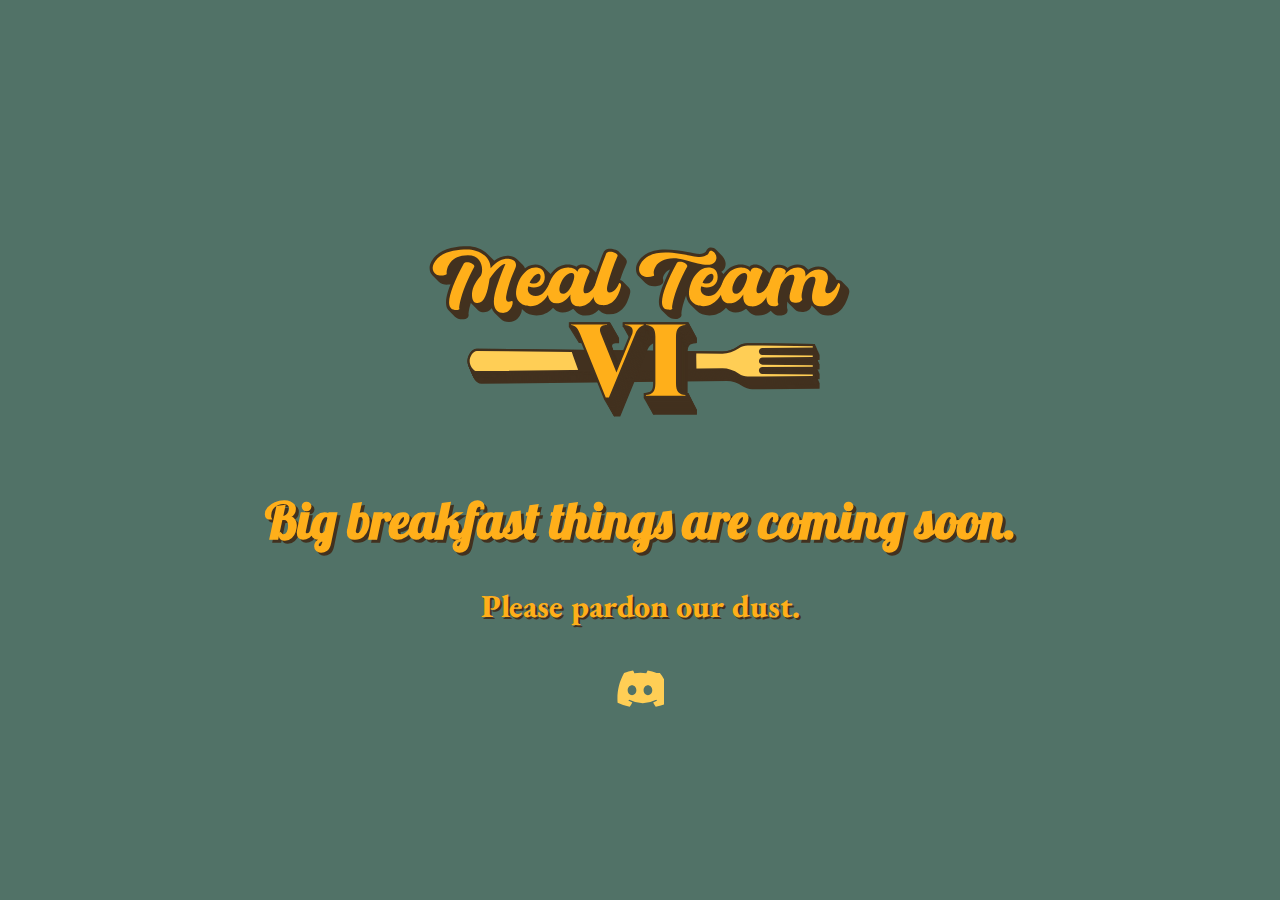
==== index.html @ 6613efda "Update index.html" ====
<!DOCTYPE html>
<html lang="en">
<head>
  <meta charset="UTF-8" />
  <meta name="viewport" content="width=device-width, initial-scale=1" />
  <title>Coming Soon...</title>
  <link href="https://fonts.googleapis.com/css2?family=EB+Garamond:wght@700;900&family=Lobster&display=swap" rel="stylesheet" />
  <style>
    body {
      margin: 0;
      background-color: #517267;
      font-family: 'EB Garamond', serif;
      color: #FFAF1A;
      display: flex;
      justify-content: center;
      align-items: flex-start;
      flex-direction: column;
      text-align: center;
      min-height: 100vh;
    }

    .content {
      display: flex;
      flex-direction: column;
      width: 100%;
      height: 100%;
      padding-top: 40px;
      align-items: center;
    }

    .logo svg {
      width: 500px;
      max-width: 90%;
      margin-bottom: 40px;
    }

    h1, h2, p {
      margin: 0.4em auto;
      width: 95%;
      max-width: 800px;
      text-align: center;
    }

    h1 {
      font-family: 'Lobster', cursive;
      font-size: 3.2rem;
      text-shadow: 3px 3px 0 #42311F;
    }

    h2 {
      font-family: 'EB Garamond', serif;
      font-weight: 900;
      font-size: 2rem;
      text-shadow: 2px 2px 0 #42311F;
    }

    p {
      font-family: 'EB Garamond', serif;
      font-weight: 700;
      font-size: 1.2rem;
      color: #FFAF1A;
    }
  </style>
</head>
<body>
  <div class="content">
    <div class="logo">
      <?xml version="1.0" encoding="UTF-8"?>
      <svg id="Layer_1" data-name="Layer 1" xmlns="http://www.w3.org/2000/svg" xmlns:xlink="http://www.w3.org/1999/xlink" viewBox="0 0 2190.52 925.17">
        <?xml version="1.0" encoding="UTF-8"?>
<svg id="Layer_1" data-name="Layer 1" xmlns="http://www.w3.org/2000/svg" xmlns:xlink="http://www.w3.org/1999/xlink" viewBox="0 0 2190.52 925.17">
  <defs>
    <style>
      .cls-1 {
        fill: #ffaf1a;
      }

      .cls-1, .cls-2, .cls-3, .cls-4 {
        stroke-width: 0px;
      }

      .cls-5 {
        opacity: .2;
      }

      .cls-2 {
        fill: #42311f;
      }

      .cls-3 {
        fill: none;
      }

      .cls-6 {
        clip-path: url(#clippath-1);
      }

      .cls-4 {
        fill: #ffce55;
      }

      .cls-7 {
        clip-path: url(#clippath);
      }
    </style>
    <clipPath id="clippath">
      <path class="cls-3" d="M2004.75,1805.9c0,33-5.78,65.27-16.73,96.51-9.02.51-17.75,5.05-23.7,15.14-43.27,73.55-97.82,126.74-174.26,164.5-55.35,27.33-133.2,58.29-159.06,119.42-1.76,4.25-2.61,8.39-2.72,12.42-149.99,60.16-334.39,95.72-533.77,95.72-183.9,0-354.98-30.22-498.11-82.11,2.61-9.13.4-19.22-9.64-27.45-76.04-62.49-148.63-196.43-265.38-145.68-4.59,1.98-8.17,4.59-10.77,7.54-8.28-7.77-16.33-15.65-23.93-23.7,13.55-6.8,20.19-21.15,16.84-36.58-2.27-10.55-7.82-21.49-15.88-28.81-10.38-9.3-22.85-13.84-36.75-14.12-7.15-.17-14.18,2.61-19.79,7.15-30.39-50.24-46.9-104.06-46.9-159.97,0-243.78,313.02-447.07,728.73-493.68,4.88,11.62,16.16,21.49,29.32,23.19,9.3,1.19,18.66,1.98,28.13,2.38,47.41,2.21,96.34-3.86,143.3-5.16,25.97-.68,84.89-12.19,105.02,8.34.17.17.34.34.51.45,23.7,23.36,58.01-3.35,52.62-29.6,417.81,45.65,732.92,249.51,732.92,494.08Z"/>
    </clipPath>
    <clipPath id="clippath-1">
      <path class="cls-3" d="M1705.1,565.26l250.87-3.07v-16.54l-262.23-3.07v-.02h-60.17c-16.9,0-32.56,5.22-45.5,14.12-22.96,15.8-49.5,25.61-77.38,25.61l-1195.45-13.62c-22.36,0-40.5,31.75-40.5,54.12v.74c0,22.37,18.13,54.12,40.5,54.12l1195.45-13.62c27.88,0,54.42,9.8,77.38,25.61,12.94,8.9,28.6,14.12,45.5,14.12h60.17l262.23-2.3v-18.08l-250.87-2.3c-6.27,0-11.36-5.09-11.36-11.36h0c0-6.27,5.09-11.36,11.36-11.36l250.87-2.45v-17.79l-250.09-2.45c-6.71,0-12.14-5.44-12.14-12.14s5.44-12.14,12.14-12.14l249.95-2.81v-17.06l-250.73-2.81c-6.27,0-11.36-5.09-11.36-11.36v-.71c0-6.27,5.09-11.36,11.36-11.36Z"/>
    </clipPath>
  </defs>
  <g class="cls-7">
    <g class="cls-5">
      <path class="cls-2" d="M1181.01,885.82c-.34.36-.33.92.03,1.28.18.18.42.27.66.27.22,0,.44-.08.61-.24l2.54-2.29c.08-.07.11-.17.17-.26.06.09.09.18.17.26l2.53,2.28c.18.17.4.25.63.25.24,0,.47-.09.66-.27.36-.35.37-.92.04-1.28l-2.29-2.54c-.08-.09-.2-.14-.3-.2.1-.06.22-.05.3-.14l2.28-2.53c.34-.36.33-.93-.02-1.28-.35-.35-.92-.37-1.27-.04l-2.54,2.29c-.08.07-.11.17-.17.26-.05-.09-.09-.18-.17-.25l-2.53-2.28c-.37-.35-.92-.32-1.28.03-.35.36-.36.92-.03,1.27l2.29,2.54c.12.13.28.14.43.2-.14.06-.32.01-.43.14l-2.28,2.53Z"/>
      <path class="cls-2" d="M1123.87,828.69c-.34.36-.33.92.03,1.28.18.18.42.27.66.27.22,0,.44-.08.61-.24l2.54-2.29c.08-.07.11-.17.17-.26.06.09.09.18.17.26l2.53,2.28c.18.17.4.25.63.25.24,0,.47-.09.66-.27.36-.35.37-.92.04-1.28l-2.29-2.54c-.11-.13-.29-.08-.43-.14.15-.06.32-.07.43-.2l2.28-2.53c.34-.37.33-.93-.03-1.28-.36-.35-.92-.37-1.27-.03l-2.54,2.29c-.08.07-.11.17-.17.26-.06-.09-.09-.18-.17-.26l-2.53-2.28c-.36-.34-.92-.33-1.28.02-.36.35-.37.92-.04,1.27l2.29,2.54c.12.13.29.14.44.2-.14.06-.32.01-.43.14l-2.28,2.53Z"/>
      <path class="cls-2" d="M1074.8,766.2c.34-.36.33-.92-.03-1.28-.35-.35-.92-.37-1.27-.04l-2.54,2.29c-.08.07-.11.17-.17.26-.06-.09-.09-.18-.17-.26l-2.53-2.28c-.37-.34-.93-.33-1.28.02-.36.35-.37.92-.04,1.28l2.29,2.54c.08.09.2.08.3.14-.1.06-.22.1-.3.2,0,0-2.15,2.38-2.28,2.53,0,0,0,0,0,0-.34.37-.33.93.03,1.28.19.18.42.27.66.27.22,0,.44-.08.61-.24l2.54-2.29c.08-.07.11-.17.17-.26.06.09.09.18.17.26l2.53,2.28c.18.17.4.25.63.25s.47-.09.66-.28c.36-.35.37-.92.04-1.27l-2.29-2.54c-.11-.12-.29-.08-.43-.14.15-.06.32-.07.43-.2l2.28-2.53ZM1067.82,772.56l-.04-.04s.09-.08.14-.13c-.02.06-.06.12-.1.17Z"/>
      <path class="cls-2" d="M1123.84,714.54c-.34.36-.33.92.02,1.28.19.19.43.28.66.28.22,0,.44-.08.61-.24l2.54-2.29c.08-.07.11-.17.17-.25.06.09.09.18.17.25l2.53,2.28c.18.17.4.25.63.25.24,0,.47-.09.66-.27.36-.35.37-.92.04-1.28l-2.29-2.54c-.09-.09-.2-.14-.3-.2.1-.06.22-.05.3-.14,1.28-1.42,1.94-2.14,2.24-2.56l.04.03c.35-.36.34-.92-.02-1.28-.36-.35-.92-.37-1.27-.04l-2.54,2.29c-.08.07-.11.17-.17.26-.05-.09-.09-.18-.17-.25l-2.53-2.28c-.36-.35-.92-.32-1.28.03-.35.36-.36.92-.03,1.27l2.29,2.54c.12.13.28.14.43.2-.15.06-.32.01-.43.14l-2.28,2.53Z"/>
      <path class="cls-2" d="M1180.84,771.53c-.34.36-.33.92.02,1.28.19.19.43.28.66.28.22,0,.44-.08.61-.24l2.54-2.29c.08-.07.11-.17.17-.26.05.09.09.18.17.25l2.53,2.28c.17.17.4.25.62.25.24,0,.48-.09.66-.28.35-.36.36-.92.03-1.27l-2.29-2.54c-.09-.09-.2-.14-.3-.2.1-.06.22-.05.3-.14l2.28-2.53c.34-.36.33-.92-.02-1.28-.36-.36-.92-.37-1.28-.04l-2.54,2.29c-.08.07-.11.17-.17.26-.05-.09-.09-.18-.17-.25l-2.53-2.28c-.36-.35-.93-.32-1.28.03-.35.36-.36.92-.03,1.27l2.29,2.54c.08.09.2.08.3.14-.1.06-.22.1-.3.2l-2.28,2.53Z"/>
      <path class="cls-2" d="M1238.12,828.83c-.34.37-.33.93.03,1.28.19.18.42.27.66.27.22,0,.44-.08.61-.24l2.54-2.29c.08-.07.11-.17.17-.26.06.09.09.18.17.26l2.53,2.28c.18.17.4.25.63.25.24,0,.47-.09.66-.27.36-.35.37-.92.04-1.28l-2.29-2.54c-.08-.09-.19-.14-.3-.2.1-.06.22-.05.3-.14l2.28-2.53c.34-.37.33-.93-.03-1.28-.35-.35-.92-.36-1.27-.03l-2.54,2.29c-.08.07-.11.17-.17.26-.06-.09-.09-.18-.17-.26l-2.53-2.28c-.37-.34-.93-.33-1.28.02-.36.35-.37.92-.04,1.28l2.29,2.54c.08.09.2.08.3.14-.1.06-.22.1-.3.2l-2.28,2.53Z"/>
      <path class="cls-2" d="M1296.45,887.17l2.54-2.29c.08-.07.11-.17.17-.26.06.09.09.18.17.26l2.53,2.28c.18.17.4.25.63.25s.47-.09.66-.28c.36-.35.37-.92.04-1.27l-2.29-2.54c-.11-.12-.29-.08-.43-.14.15-.06.32-.07.43-.2l2.28-2.53c.34-.36.33-.92-.03-1.28-.35-.35-.92-.37-1.27-.04l-2.54,2.29c-.08.07-.11.17-.17.26-.06-.09-.09-.18-.17-.26l-2.53-2.28c-.36-.34-.92-.33-1.28.02-.36.35-.37.92-.04,1.28l2.29,2.54c.08.09.2.08.3.14-.1.06-.21.11-.3.2,0,0-2.15,2.38-2.28,2.53,0,0,0,0,0,0-.34.37-.33.93.03,1.28.19.18.42.27.66.27.22,0,.44-.08.61-.24ZM1296.19,886.81l-.04-.04s.09-.08.14-.13c-.02.06-.06.12-.1.17Z"/>
      <path class="cls-2" d="M1066.68,885.95c-.34.36-.33.93.03,1.28.19.18.42.27.66.27.22,0,.44-.08.61-.24l2.54-2.29c.08-.07.11-.17.17-.26.06.09.09.18.17.26l2.53,2.28c.18.17.4.25.63.25.24,0,.47-.09.66-.27.36-.35.37-.92.04-1.28l-2.29-2.54c-.11-.12-.29-.08-.43-.14.15-.06.31-.07.43-.2l2.28-2.53c.34-.36.33-.92-.02-1.28s-.92-.37-1.28-.04l-2.54,2.29c-.08.07-.11.17-.17.25-.06-.09-.09-.18-.17-.25l-2.53-2.28c-.36-.34-.92-.33-1.28.02-.35.36-.37.92-.04,1.27l2.29,2.54c.08.09.2.08.3.14-.1.06-.21.1-.3.2l-2.28,2.53Z"/>
      <path class="cls-2" d="M1009.48,828.74c-.34.36-.33.92.02,1.28.19.19.43.28.66.28.22,0,.44-.08.61-.24l2.54-2.29c.08-.07.11-.17.17-.26.06.09.09.18.17.26l2.53,2.28c.18.17.4.25.63.25.24,0,.47-.09.66-.27.35-.36.37-.92.04-1.27l-2.29-2.54c-.08-.09-.19-.14-.3-.2.1-.06.22-.05.3-.14l2.28-2.53c.34-.36.33-.93-.02-1.28-.36-.35-.92-.37-1.27-.04l-2.54,2.29c-.08.07-.11.17-.17.26-.05-.09-.09-.18-.17-.25l-2.53-2.28c-.36-.34-.92-.32-1.28.03-.35.36-.36.92-.03,1.27l2.29,2.54c.08.09.2.08.3.14-.11.06-.22.1-.3.2l-2.28,2.53Z"/>
      <path class="cls-2" d="M959.29,879.18l-2.54,2.29c-.08.07-.11.17-.17.26-.05-.09-.09-.18-.17-.25-1.43-1.29-2.15-1.94-2.56-2.24l.04-.04c-.36-.34-.92-.33-1.28.02-.36.35-.37.92-.04,1.27l2.29,2.54c.12.13.28.14.43.2-.15.06-.32.01-.43.14l-2.28,2.53c-.34.36-.33.92.03,1.28.18.18.42.27.66.27.22,0,.44-.08.61-.24l2.54-2.29c.08-.07.11-.17.17-.26.06.09.09.18.17.26l2.53,2.28c.17.17.4.25.62.25.24,0,.48-.09.66-.28.35-.36.36-.92.03-1.27l-2.29-2.54c-.11-.13-.29-.08-.43-.14.15-.06.32-.07.43-.2l2.28-2.53c.34-.36.33-.92-.02-1.28-.36-.36-.92-.37-1.28-.04Z"/>
      <path class="cls-2" d="M1011.8,711.46c.11.13.28.14.43.2-.14.06-.32.01-.43.14l-2.28,2.53c-.34.36-.33.92.03,1.28.18.18.42.27.66.27.22,0,.44-.08.61-.24l2.54-2.29c.08-.07.11-.17.17-.26.06.09.09.18.17.26l2.53,2.28c.18.17.4.25.63.25.24,0,.47-.09.66-.27.36-.35.37-.92.04-1.28l-2.29-2.54c-.08-.09-.2-.14-.3-.2.1-.06.22-.05.3-.14l2.28-2.53c.34-.36.33-.93-.02-1.28-.36-.35-.92-.37-1.27-.04l-2.54,2.29c-.08.07-.11.17-.17.26-.05-.09-.09-.18-.17-.25l-2.53-2.28c-.36-.35-.92-.32-1.28.03-.35.36-.36.92-.03,1.27l2.29,2.54Z"/>
      <path class="cls-2" d="M1066.58,657.27c-.35.36-.34.92.02,1.28.19.19.43.28.66.28.22,0,.44-.08.61-.24l2.54-2.29c.08-.07.11-.17.17-.26.05.09.09.18.17.25l2.53,2.28c.17.17.4.25.62.25.24,0,.48-.09.66-.28.35-.36.36-.92.03-1.27l-2.29-2.54c-.11-.13-.29-.08-.43-.14.15-.06.32-.07.43-.2l2.28-2.53c.34-.36.33-.92-.03-1.28s-.92-.37-1.27-.04l-2.54,2.29c-.08.07-.11.17-.17.26-.06-.09-.09-.18-.17-.26l-2.53-2.28c-.36-.35-.93-.33-1.28.03-.35.36-.36.92-.03,1.27l2.29,2.54c.08.09.2.08.3.14-.1.06-.22.1-.3.2l-2.28,2.53Z"/>
      <path class="cls-2" d="M952.21,771.47c-.34.37-.33.93.02,1.28.18.19.42.28.66.28.22,0,.44-.08.61-.24l2.54-2.29c.08-.07.11-.17.17-.26.06.09.09.18.17.26l2.53,2.28c.18.17.4.25.63.25s.47-.09.65-.27c.36-.35.37-.92.04-1.27l-2.29-2.54c-.11-.13-.29-.08-.43-.14.15-.06.32-.07.43-.2l2.28-2.53c.34-.36.33-.92-.03-1.28-.35-.35-.92-.37-1.27-.04l-2.54,2.29c-.08.07-.11.17-.17.26-.06-.09-.09-.18-.17-.26l-2.53-2.28c-.36-.35-.93-.33-1.28.03-.35.36-.36.92-.03,1.27l2.29,2.54c.12.13.28.14.43.2-.14.06-.32.01-.43.14l-2.28,2.53Z"/>
      <path class="cls-2" d="M895.31,828.62c-.34.36-.33.93.02,1.28.19.18.43.28.66.28.22,0,.44-.08.61-.24l2.54-2.29c.08-.07.11-.17.17-.26.05.09.09.18.17.25l2.53,2.28c.17.17.4.25.62.25.24,0,.48-.09.66-.28.35-.36.36-.92.03-1.27l-2.29-2.54c-.12-.13-.29-.08-.44-.14.15-.06.32-.07.43-.2l2.28-2.53c.34-.36.33-.92-.02-1.28-.36-.36-.92-.37-1.28-.04l-2.54,2.29c-.08.07-.11.17-.17.25-.06-.09-.09-.18-.17-.25l-2.53-2.28c-.36-.34-.92-.33-1.28.02-.35.36-.37.92-.04,1.27l2.29,2.54c.08.09.2.08.3.14-.1.06-.21.1-.3.2l-2.28,2.53Z"/>
      <path class="cls-2" d="M838.14,885.79c-.34.36-.33.93.02,1.28.19.18.43.28.66.28.22,0,.44-.08.61-.24l2.54-2.29c.08-.07.11-.17.17-.26.05.09.09.18.17.25l2.53,2.28c.17.17.4.25.62.25.24,0,.48-.09.66-.28.35-.36.36-.92.03-1.27l-2.29-2.54c-.11-.13-.29-.08-.43-.14.15-.06.32-.07.43-.2l2.28-2.53c.34-.36.33-.92-.03-1.28-.35-.35-.92-.37-1.27-.04l-2.54,2.29c-.08.07-.11.17-.17.25-.06-.09-.09-.18-.17-.25l-2.53-2.28c-.37-.34-.93-.33-1.28.02-.36.35-.37.92-.04,1.28l2.29,2.54c.08.09.2.08.3.14-.1.06-.22.1-.3.2l-2.28,2.53Z"/>
    </g>
    <g class="cls-5">
      <g>
        <g>
          <path class="cls-2" d="M1460.24,820.32l-.39,7.52c-.02.59-.94.59-.96,0,0,0-.39-7.51-.39-7.51-.07-1.18,1.8-1.18,1.73,0h0Z"/>
          <path class="cls-2" d="M1459.38,833.95c-3.34,0-6.03-2.6-6.14-5.93l-.38-7.41c-.15-2.37,1.04-4.65,3.09-5.89,2.09-1.26,4.77-1.26,6.86,0,2.05,1.23,3.24,3.5,3.11,5.91l-.39,7.51c-.11,3.22-2.8,5.82-6.14,5.82ZM1454.2,827.46c0,.06,0,.13-.01.19v-.19ZM1464.56,827.36v.18c0-.06,0-.12,0-.18ZM1456.11,823.79c.25.24.53.45.84.64,1.51.91,3.38.9,4.88,0,.3-.18.58-.4.83-.63-1.79-1.46-4.74-1.48-6.54,0ZM1464.17,819.98v.09s0-.06,0-.09Z"/>
        </g>
        <g>
          <rect class="cls-2" x="1458.32" y="816.4" width="2.12" height="2.12" rx=".87" ry=".87"/>
          <path class="cls-2" d="M1459.57,824.19c-3.98,0-6.92-2.93-6.92-6.55,0-3.98,2.93-6.92,6.55-6.92,3.98,0,6.92,2.93,6.92,6.55v.37c0,3.61-2.93,6.55-6.55,6.55ZM1454.77,817.46c.1,2.56,2.21,4.61,4.79,4.61,2.27,0,4.42-2.15,4.42-4.8,0-2.27-2.15-4.42-4.8-4.42-2.22,0-4.32,2.05-4.42,4.61Z"/>
        </g>
        <g>
          <path class="cls-2" d="M1458.51,814.6l.39-7.52c.02-.59.94-.59.96,0,0,0,.39,7.51.39,7.51.07,1.18-1.8,1.18-1.73,0h0Z"/>
          <path class="cls-2" d="M1459.38,821.14c-1.2,0-2.39-.32-3.43-.95-2.04-1.24-3.23-3.5-3.09-5.91l.39-7.5c.11-3.22,2.8-5.82,6.14-5.82s6.04,2.6,6.15,5.93l.38,7.41c.14,2.38-1.05,4.66-3.11,5.9-1.04.63-2.23.94-3.42.94ZM1454.58,814.86s0,.04,0,.06v-.06ZM1456.11,811.13c1.8,1.46,4.75,1.47,6.54,0-.25-.24-.53-.45-.83-.63-1.5-.91-3.37-.91-4.88,0-.3.19-.58.4-.84.64ZM1454.2,807.38c0,.06,0,.12,0,.18v-.18ZM1464.57,807.27v.19c0-.06,0-.13,0-.19Z"/>
        </g>
        <g>
          <path class="cls-2" d="M1456.52,818.32l-7.51-.39c-.59-.02-.59-.94,0-.96,0,0,7.51-.39,7.51-.39,1.18-.07,1.18,1.8,0,1.73h0Z"/>
          <path class="cls-2" d="M1456.57,824c-.12,0-.24,0-.37-.01l-7.5-.39c-3.22-.11-5.83-2.81-5.82-6.16,0-3.34,2.62-6.04,5.95-6.13l7.38-.38c2.41-.16,4.65,1.04,5.89,3.09,1.26,2.08,1.27,4.77,0,6.85-1.17,1.95-3.27,3.12-5.55,3.12ZM1449.52,822.63h-.22c.07.01.15,0,.22,0ZM1456.86,822.26h-.09s.06,0,.09,0ZM1453.05,814.19c-.24.25-.45.53-.64.84-.91,1.5-.91,3.37,0,4.88.18.3.4.58.64.83.73-.89,1.17-2.04,1.18-3.26,0-1.23-.44-2.38-1.18-3.28ZM1449.19,812.27h.19c-.06,0-.13,0-.19,0Z"/>
        </g>
        <g>
          <path class="cls-2" d="M1462.24,816.6l7.52.39c.59.02.59.94,0,.96,0,0-7.51.39-7.51.39-1.18.07-1.18-1.8,0-1.73h0Z"/>
          <path class="cls-2" d="M1462.16,824c-2.25,0-4.35-1.17-5.52-3.12-1.26-2.08-1.25-4.77,0-6.85,1.24-2.04,3.51-3.23,5.91-3.09l7.5.39c3.2.09,5.81,2.78,5.82,6.12,0,3.35-2.59,6.05-5.92,6.16l-7.41.38c-.12,0-.25.01-.38.01ZM1469.36,822.64c.08,0,.16,0,.24.01h-.24ZM1465.71,814.19c-.73.9-1.18,2.05-1.18,3.28,0,1.23.45,2.36,1.18,3.26.24-.25.45-.52.63-.83.91-1.5.91-3.37,0-4.88-.18-.3-.4-.58-.64-.84ZM1461.98,812.66s-.04,0-.06,0h.06ZM1469.47,812.28c-.06,0-.12,0-.18,0h.18Z"/>
        </g>
      </g>
      <g>
        <g>
          <path class="cls-2" d="M1638.03,820.26l-.39,7.52c-.02.59-.94.59-.96,0,0,0-.39-7.51-.39-7.51-.07-1.18,1.8-1.18,1.73,0h0Z"/>
          <path class="cls-2" d="M1637.17,833.88c-3.34,0-6.04-2.6-6.15-5.93l-.38-7.41c-.14-2.38,1.05-4.66,3.11-5.9,2.09-1.26,4.78-1.25,6.86,0,2.04,1.24,3.23,3.5,3.09,5.91l-.39,7.5c-.11,3.22-2.8,5.82-6.14,5.82ZM1631.99,827.39c0,.06,0,.13-.01.19v-.19ZM1642.34,827.3v.18c0-.06,0-.12,0-.18ZM1633.9,823.72c.25.24.53.45.83.63,1.5.91,3.37.91,4.88,0,.3-.19.58-.4.84-.64-1.8-1.46-4.75-1.47-6.54,0ZM1641.96,819.92v.06s0-.04,0-.06Z"/>
        </g>
        <g>
          <rect class="cls-2" x="1636.11" y="816.33" width="2.12" height="2.12" rx=".87" ry=".87"/>
          <path class="cls-2" d="M1637.35,824.12c-3.98,0-6.92-2.93-6.92-6.55,0-3.98,2.93-6.92,6.55-6.92,3.98,0,6.92,2.93,6.92,6.54v.37c0,3.61-2.93,6.55-6.55,6.55ZM1632.56,817.39c.1,2.56,2.21,4.61,4.79,4.61,2.27,0,4.42-2.15,4.42-4.8,0-2.27-2.15-4.42-4.8-4.42-2.22,0-4.32,2.05-4.42,4.61Z"/>
        </g>
        <g>
          <path class="cls-2" d="M1636.3,814.53l.39-7.52c.02-.59.94-.59.96,0,0,0,.39,7.51.39,7.51.07,1.18-1.8,1.18-1.73,0h0Z"/>
          <path class="cls-2" d="M1637.17,821.08c-1.19,0-2.38-.31-3.42-.94-2.05-1.23-3.23-3.5-3.1-5.91l.39-7.51c.11-3.22,2.8-5.82,6.14-5.82s6.03,2.6,6.14,5.93l.38,7.41c.14,2.38-1.05,4.66-3.1,5.9-1.04.63-2.23.94-3.43.94ZM1632.37,814.8s0,.04,0,.06v-.06ZM1633.89,811.07c1.79,1.46,4.74,1.48,6.54,0-.25-.24-.53-.45-.83-.63-1.5-.91-3.36-.91-4.87,0-.3.18-.58.4-.84.64ZM1631.98,807.31c0,.06,0,.12,0,.18v-.18ZM1642.36,807.2v.19c0-.06,0-.13,0-.19Z"/>
        </g>
        <g>
          <path class="cls-2" d="M1634.3,818.26l-7.51-.39c-.59-.02-.59-.94,0-.96,0,0,7.51-.39,7.51-.39,1.18-.07,1.18,1.8,0,1.73h0Z"/>
          <path class="cls-2" d="M1634.36,823.93c-.12,0-.25,0-.38-.01l-7.49-.38c-3.22-.11-5.82-2.8-5.82-6.14s2.6-6.04,5.92-6.15l7.41-.38c2.37-.15,4.65,1.04,5.89,3.1,1.26,2.08,1.26,4.77,0,6.86-1.17,1.94-3.27,3.11-5.55,3.11ZM1627.26,822.57h-.18c.06,0,.12,0,.18,0ZM1634.65,822.19h-.09s.06,0,.09,0ZM1630.84,814.13c-.24.25-.45.53-.63.83-.91,1.51-.91,3.38,0,4.88.18.3.4.58.63.83.73-.9,1.18-2.04,1.18-3.27s-.45-2.37-1.18-3.27ZM1626.98,812.2h.18c-.06,0-.12,0-.18,0Z"/>
        </g>
        <g>
          <path class="cls-2" d="M1640.03,816.53l7.52.39c.59.02.59.94,0,.96,0,0-7.51.39-7.51.39-1.18.07-1.18-1.8,0-1.73h0Z"/>
          <path class="cls-2" d="M1639.93,823.93c-2.23,0-4.33-1.17-5.5-3.11-1.26-2.08-1.26-4.77,0-6.86,1.24-2.05,3.53-3.21,5.92-3.1l7.49.38c3.22.11,5.82,2.8,5.82,6.14s-2.6,6.04-5.92,6.15l-7.41.38c-.13,0-.26.01-.39.01ZM1647.17,822.57c.06,0,.12,0,.19.01h-.19ZM1643.5,814.12c-.73.9-1.18,2.04-1.18,3.27s.45,2.37,1.18,3.27c.24-.25.45-.53.63-.83.91-1.51.91-3.38,0-4.88-.18-.3-.4-.58-.63-.83ZM1639.77,812.59s-.06,0-.09,0h.09ZM1647.26,812.21c-.06,0-.12,0-.18,0h.18Z"/>
        </g>
      </g>
      <g>
        <g>
          <path class="cls-2" d="M1638.03,642.4l-.39,7.52c-.02.59-.94.59-.96,0,0,0-.39-7.51-.39-7.51-.07-1.18,1.8-1.18,1.73,0h0Z"/>
          <path class="cls-2" d="M1637.17,656.03c-3.34,0-6.04-2.6-6.15-5.92l-.38-7.41c-.14-2.38,1.05-4.66,3.11-5.9,2.09-1.26,4.78-1.25,6.86,0,2.04,1.24,3.23,3.5,3.09,5.91l-.39,7.5c-.11,3.22-2.8,5.82-6.14,5.82ZM1631.99,649.54c0,.06,0,.13-.01.19v-.19ZM1642.34,649.45v.18c0-.06,0-.12,0-.18ZM1633.9,645.87c.25.24.53.45.83.63,1.5.91,3.37.91,4.88,0,.3-.19.58-.4.84-.64-1.79-1.46-4.74-1.47-6.54,0ZM1641.96,642.07v.06s0-.04,0-.06Z"/>
        </g>
        <g>
          <rect class="cls-2" x="1636.11" y="638.48" width="2.12" height="2.12" rx=".87" ry=".87"/>
          <path class="cls-2" d="M1637.35,646.27c-3.98,0-6.92-2.93-6.92-6.55,0-3.98,2.93-6.92,6.55-6.92,3.98,0,6.92,2.93,6.92,6.55v.37c0,3.61-2.93,6.55-6.55,6.55ZM1632.56,639.54c.1,2.56,2.21,4.61,4.79,4.61,2.27,0,4.42-2.15,4.42-4.8,0-2.27-2.15-4.42-4.8-4.42-2.22,0-4.32,2.05-4.42,4.61Z"/>
        </g>
        <g>
          <path class="cls-2" d="M1636.3,636.67l.39-7.52c.02-.59.94-.59.96,0,0,0,.39,7.51.39,7.51.07,1.18-1.8,1.18-1.73,0h0Z"/>
          <path class="cls-2" d="M1637.17,643.22c-1.19,0-2.38-.31-3.42-.94-2.05-1.23-3.24-3.5-3.1-5.91l.39-7.5c.11-3.22,2.8-5.82,6.14-5.82s6.03,2.6,6.14,5.93l.38,7.41c.14,2.38-1.05,4.65-3.1,5.9-1.04.63-2.23.94-3.43.94ZM1632.37,636.94s0,.04,0,.06v-.06ZM1633.89,633.21c1.79,1.46,4.74,1.47,6.54,0-.25-.24-.53-.45-.83-.63-1.5-.91-3.37-.91-4.87,0-.3.19-.58.4-.84.64ZM1631.98,629.45c0,.06,0,.12,0,.18v-.18ZM1642.36,629.34v.19c0-.06,0-.13,0-.19Z"/>
        </g>
        <g>
          <path class="cls-2" d="M1634.3,640.4l-7.51-.39c-.59-.02-.59-.94,0-.96,0,0,7.51-.39,7.51-.39,1.18-.07,1.18,1.8,0,1.73h0Z"/>
          <path class="cls-2" d="M1634.36,646.08c-.12,0-.24,0-.36-.01l-7.5-.39c-3.22-.11-5.83-2.81-5.82-6.16,0-3.34,2.62-6.04,5.95-6.13l7.38-.38c2.42-.14,4.65,1.04,5.89,3.09,1.26,2.08,1.27,4.77,0,6.85-1.17,1.95-3.27,3.12-5.55,3.12ZM1627.3,644.71h-.22c.08.01.15,0,.22,0ZM1634.65,644.33h-.09s.06,0,.09,0ZM1630.84,636.27c-.24.25-.45.53-.64.84-.91,1.5-.91,3.37,0,4.88.18.3.4.58.64.83.73-.89,1.17-2.04,1.18-3.26,0-1.23-.44-2.38-1.18-3.28ZM1626.98,634.35h.19c-.06,0-.12,0-.19,0Z"/>
        </g>
        <g>
          <path class="cls-2" d="M1640.03,638.67l7.52.39c.59.02.59.94,0,.96,0,0-7.51.39-7.51.39-1.18.07-1.18-1.8,0-1.73h0Z"/>
          <path class="cls-2" d="M1639.95,646.08c-2.25,0-4.35-1.17-5.52-3.12-1.26-2.08-1.25-4.77,0-6.85,1.24-2.04,3.51-3.21,5.91-3.09l7.5.39c3.2.09,5.81,2.78,5.82,6.12,0,3.35-2.59,6.05-5.92,6.16l-7.41.38c-.12,0-.25.01-.38.01ZM1647.15,644.72c.08,0,.16,0,.24.01h-.24ZM1643.49,636.26c-.73.9-1.18,2.05-1.18,3.28,0,1.23.45,2.36,1.18,3.26.24-.25.45-.52.63-.83.91-1.5.91-3.37,0-4.88-.18-.3-.4-.58-.64-.84ZM1639.76,634.74s-.04,0-.06,0h.06ZM1647.25,634.35c-.06,0-.12,0-.18,0h.18Z"/>
        </g>
      </g>
      <g>
        <g>
          <path class="cls-2" d="M1460.96,642.4l-.39,7.52c-.02.59-.94.59-.96,0,0,0-.39-7.51-.39-7.51-.07-1.18,1.8-1.18,1.73,0h0Z"/>
          <path class="cls-2" d="M1460.09,656.03h-.01c-3.34,0-6.04-2.62-6.13-5.95l-.38-7.39c-.15-2.37,1.04-4.65,3.09-5.89,2.08-1.26,4.77-1.26,6.86,0,2.05,1.23,3.23,3.49,3.11,5.9l-.39,7.52c-.11,3.22-2.8,5.82-6.14,5.82ZM1454.91,649.54c0,.06,0,.13-.01.19v-.19ZM1465.27,649.4v.22c.01-.07,0-.15,0-.22ZM1456.83,645.87c.25.24.53.45.84.64,1.51.91,3.38.9,4.88,0,.3-.18.58-.4.83-.63-.9-.73-2.04-1.17-3.26-1.18h-.01c-1.23,0-2.37.44-3.27,1.18ZM1464.89,642.05v.09s0-.06,0-.09Z"/>
        </g>
        <g>
          <rect class="cls-2" x="1459.03" y="638.48" width="2.12" height="2.12" rx=".87" ry=".87"/>
          <path class="cls-2" d="M1460.28,646.27c-3.98,0-6.92-2.93-6.92-6.55,0-3.98,2.93-6.92,6.55-6.92,3.98,0,6.92,2.93,6.92,6.55v.37c0,3.61-2.93,6.55-6.55,6.55ZM1455.49,639.54c.1,2.56,2.21,4.61,4.79,4.61,2.27,0,4.42-2.15,4.42-4.8,0-2.27-2.15-4.42-4.8-4.42-2.22,0-4.32,2.05-4.42,4.61Z"/>
        </g>
        <g>
          <path class="cls-2" d="M1459.23,636.67l.39-7.52c.02-.59.94-.59.96,0,0,0,.39,7.51.39,7.51.07,1.18-1.8,1.18-1.73,0h0Z"/>
          <path class="cls-2" d="M1460.09,643.22c-1.2,0-2.39-.32-3.43-.95-2.04-1.24-3.23-3.5-3.09-5.91l.39-7.5c.09-3.2,2.78-5.81,6.12-5.82h.01c3.34,0,6.04,2.6,6.15,5.93l.38,7.41c.14,2.38-1.05,4.66-3.11,5.9-1.04.63-2.23.94-3.42.94ZM1455.29,636.94s0,.04,0,.06v-.06ZM1456.82,633.21c.9.73,2.04,1.18,3.27,1.18h.01c1.23,0,2.36-.45,3.26-1.18-.25-.24-.53-.45-.83-.63-1.5-.91-3.37-.91-4.88,0-.3.18-.58.4-.84.64ZM1454.91,629.45c0,.06,0,.12,0,.18v-.18ZM1465.28,629.32v.24c0-.08,0-.16,0-.24Z"/>
        </g>
        <g>
          <path class="cls-2" d="M1457.23,640.4l-7.51-.39c-.59-.02-.59-.94,0-.96,0,0,7.51-.39,7.51-.39,1.18-.07,1.18,1.8,0,1.73h0Z"/>
          <path class="cls-2" d="M1457.29,646.08c-.12,0-.24,0-.36-.01l-7.51-.39c-3.22-.11-5.83-2.81-5.82-6.16,0-3.34,2.62-6.04,5.95-6.13l7.38-.38c2.41-.17,4.65,1.04,5.89,3.09,1.26,2.08,1.26,4.77,0,6.86-1.17,1.95-3.28,3.12-5.55,3.12ZM1450.23,644.71h-.22c.07.01.15,0,.22,0ZM1457.58,644.33h-.09s.06,0,.09,0ZM1453.76,636.27c-.24.25-.46.53-.64.84-.91,1.5-.9,3.37,0,4.88.18.3.4.58.64.83.73-.89,1.17-2.04,1.17-3.26,0-1.23-.44-2.38-1.18-3.28ZM1449.9,634.35h.19c-.06,0-.13,0-.19,0Z"/>
        </g>
        <g>
          <path class="cls-2" d="M1462.96,638.67l7.52.39c.59.02.59.94,0,.96,0,0-7.51.39-7.51.39-1.18.07-1.18-1.8,0-1.73h0Z"/>
          <path class="cls-2" d="M1462.87,646.08c-2.24,0-4.34-1.17-5.52-3.12-1.26-2.08-1.25-4.78,0-6.86,1.23-2.04,3.5-3.21,5.91-3.09l7.5.39c3.2.09,5.81,2.78,5.82,6.12,0,1.07-.26,2.07-.73,2.94-.35,1.09-1.03,1.8-2.14,2.29-.89.56-1.93.89-3.06.93v-.16c-1.88.26-4.31.39-7.41.55-.12,0-.25.01-.38.01ZM1470.07,644.72c.08,0,.16,0,.24.01h-.24ZM1466.42,636.26c-.73.9-1.18,2.05-1.18,3.28,0,1.23.45,2.36,1.18,3.26.24-.25.45-.53.63-.83.91-1.5.91-3.37,0-4.88-.19-.3-.4-.58-.64-.84ZM1462.69,634.74s-.04,0-.07,0h.07ZM1470.17,634.35h-.18s.18,0,.18,0Z"/>
        </g>
      </g>
      <g>
        <g>
          <path class="cls-2" d="M1282.29,642.4l-.39,7.52c-.02.59-.94.59-.96,0,0,0-.39-7.51-.39-7.51-.07-1.18,1.8-1.18,1.73,0h0Z"/>
          <path class="cls-2" d="M1281.43,656.03c-3.34,0-6.04-2.6-6.15-5.92l-.38-7.41c-.14-2.38,1.05-4.66,3.11-5.9,2.09-1.26,4.78-1.25,6.86,0,2.04,1.24,3.23,3.5,3.09,5.91l-.39,7.5c-.09,3.2-2.78,5.81-6.12,5.82h-.01ZM1276.25,649.52c0,.08,0,.16-.01.24v-.24ZM1286.61,649.44v.18c0-.06,0-.12,0-.18ZM1278.16,645.87c.25.24.53.45.83.63,1.5.91,3.37.91,4.88,0,.3-.19.58-.4.84-.64-.9-.73-2.04-1.18-3.27-1.18h-.01c-1.23,0-2.36.45-3.26,1.18ZM1286.22,642.07v.06s0-.04,0-.06Z"/>
        </g>
        <g>
          <rect class="cls-2" x="1280.37" y="638.48" width="2.12" height="2.12" rx=".87" ry=".87"/>
          <path class="cls-2" d="M1281.62,646.27c-3.98,0-6.92-2.93-6.92-6.55,0-3.98,2.93-6.92,6.55-6.92,3.98,0,6.92,2.93,6.92,6.55v.37c0,3.61-2.93,6.55-6.55,6.55ZM1276.82,639.54c.1,2.56,2.21,4.61,4.79,4.61,2.27,0,4.42-2.15,4.42-4.8,0-2.27-2.15-4.42-4.8-4.42-2.22,0-4.32,2.05-4.42,4.61Z"/>
        </g>
        <g>
          <path class="cls-2" d="M1280.56,636.67l.39-7.52c.02-.59.94-.59.96,0,0,0,.39,7.51.39,7.51.07,1.18-1.8,1.18-1.73,0h0Z"/>
          <path class="cls-2" d="M1281.43,643.22c-1.19,0-2.38-.31-3.42-.94-2.05-1.23-3.24-3.5-3.11-5.92l.39-7.5c.11-3.22,2.8-5.82,6.14-5.82s6.03,2.6,6.14,5.93l.38,7.41c.15,2.37-1.04,4.65-3.09,5.89-1.04.63-2.24.95-3.44.95ZM1276.63,636.93s0,.06,0,.09v-.09ZM1278.16,633.21c1.79,1.46,4.74,1.48,6.54,0-.25-.24-.53-.45-.84-.63-1.5-.91-3.37-.91-4.88,0-.3.18-.58.4-.83.63ZM1276.24,629.45c0,.06,0,.12,0,.18v-.18ZM1286.62,629.34v.19c0-.06,0-.13,0-.19Z"/>
        </g>
        <g>
          <path class="cls-2" d="M1278.57,640.4l-7.51-.39c-.59-.02-.59-.94,0-.96,0,0,7.51-.39,7.51-.39,1.18-.07,1.18,1.8,0,1.73h0Z"/>
          <path class="cls-2" d="M1278.62,646.08c-.12,0-.24,0-.37-.01l-7.5-.39c-3.22-.11-5.83-2.81-5.82-6.16,0-3.34,2.62-6.04,5.95-6.13l7.38-.38c2.41-.14,4.65,1.04,5.89,3.09,1.26,2.08,1.27,4.77,0,6.85-1.17,1.95-3.27,3.12-5.55,3.12ZM1271.56,644.71h-.22c.07.01.15,0,.22,0ZM1278.91,644.33h-.09s.06,0,.09,0ZM1275.1,636.27c-.24.25-.45.53-.64.84-.91,1.5-.91,3.37,0,4.88.18.3.4.58.64.83.73-.89,1.17-2.04,1.18-3.26,0-1.23-.44-2.38-1.18-3.28ZM1271.24,634.35h.19c-.06,0-.12,0-.19,0Z"/>
        </g>
        <g>
          <path class="cls-2" d="M1284.29,638.67l7.52.39c.59.02.59.94,0,.96,0,0-7.51.39-7.51.39-1.18.07-1.18-1.8,0-1.73h0Z"/>
          <path class="cls-2" d="M1284.2,646.08c-2.24,0-4.34-1.17-5.52-3.12-1.25-2.08-1.25-4.78,0-6.86,1.23-2.04,3.5-3.21,5.91-3.09l7.5.39c3.2.09,5.81,2.78,5.82,6.12,0,3.35-2.59,6.05-5.92,6.16l-7.41.38c-.12,0-.25.01-.38.01ZM1291.41,644.72c.08,0,.16,0,.24.01h-.24ZM1287.76,636.26c-.73.9-1.18,2.05-1.18,3.28,0,1.23.45,2.36,1.18,3.26.24-.25.45-.53.63-.83.91-1.5.91-3.37,0-4.88-.18-.3-.4-.59-.64-.84ZM1284.03,634.74s-.04,0-.07,0h.07ZM1291.51,634.35c-.06,0-.12,0-.18,0h.18Z"/>
        </g>
      </g>
      <g>
        <g>
          <path class="cls-2" d="M1104.68,642.4l-.39,7.52c-.02.59-.94.59-.96,0,0,0-.39-7.51-.39-7.51-.07-1.18,1.8-1.18,1.73,0h0Z"/>
          <path class="cls-2" d="M1103.82,656.03c-3.34,0-6.04-2.6-6.15-5.92l-.38-7.41c-.14-2.38,1.05-4.66,3.11-5.9,2.09-1.26,4.78-1.25,6.86,0,2.04,1.24,3.23,3.5,3.09,5.91l-.39,7.5c-.09,3.2-2.78,5.81-6.12,5.82h-.01ZM1098.64,649.52c0,.08,0,.16-.01.24v-.24ZM1108.99,649.44v.18c0-.06,0-.12,0-.18ZM1100.55,645.87c.25.24.53.45.83.63,1.5.91,3.37.91,4.88,0,.3-.19.58-.4.84-.64-.9-.73-2.04-1.18-3.27-1.18h-.01c-1.23,0-2.36.45-3.26,1.18ZM1108.61,642.07v.06s0-.04,0-.06Z"/>
        </g>
        <g>
          <rect class="cls-2" x="1102.76" y="638.48" width="2.12" height="2.12" rx=".87" ry=".87"/>
          <path class="cls-2" d="M1104.01,646.27c-3.98,0-6.92-2.93-6.92-6.55,0-3.98,2.93-6.92,6.55-6.92,3.98,0,6.92,2.93,6.92,6.55v.37c0,3.61-2.93,6.55-6.55,6.55ZM1099.21,639.54c.1,2.56,2.21,4.61,4.79,4.61,2.27,0,4.42-2.15,4.42-4.8,0-2.27-2.15-4.42-4.8-4.42-2.22,0-4.32,2.05-4.42,4.61Z"/>
        </g>
        <g>
          <path class="cls-2" d="M1102.95,636.67l.39-7.52c.02-.59.94-.59.96,0,0,0,.39,7.51.39,7.51.07,1.18-1.8,1.18-1.73,0h0Z"/>
          <path class="cls-2" d="M1103.82,643.22c-1.19,0-2.38-.31-3.42-.94-2.05-1.23-3.24-3.5-3.11-5.92l.39-7.5c.11-3.23,2.95-5.69,6.16-5.82,3.34,0,6.04,2.62,6.13,5.95l.38,7.38c.15,2.37-1.04,4.65-3.09,5.89-1.04.63-2.24.95-3.44.95ZM1099.02,636.93s0,.06,0,.09v-.09ZM1100.54,633.21c.89.73,2.04,1.17,3.26,1.17h.01c1.23,0,2.37-.44,3.27-1.18-.25-.24-.53-.45-.84-.64-1.5-.91-3.37-.91-4.88,0-.3.18-.58.4-.83.64ZM1098.63,629.45c0,.07,0,.15.01.22v-.22ZM1109.01,629.34v.19c0-.06,0-.13,0-.19Z"/>
        </g>
        <g>
          <path class="cls-2" d="M1100.96,640.4l-7.51-.39c-.59-.02-.59-.94,0-.96,0,0,7.51-.39,7.51-.39,1.18-.07,1.18,1.8,0,1.73h0Z"/>
          <path class="cls-2" d="M1101.01,646.08c-.12,0-.24,0-.36-.01l-7.51-.39c-3.22-.11-5.83-2.81-5.82-6.16,0-3.34,2.62-6.04,5.95-6.13l7.38-.38c2.38-.17,4.65,1.04,5.89,3.09,1.26,2.08,1.26,4.77,0,6.86-1.17,1.95-3.28,3.12-5.55,3.12ZM1093.96,644.71h-.22c.07.01.15,0,.22,0ZM1101.3,644.33h-.09s.06,0,.09,0ZM1097.49,636.27c-.24.25-.46.53-.64.84-.91,1.5-.9,3.37,0,4.88.18.3.4.58.64.83.73-.89,1.17-2.04,1.17-3.26,0-1.23-.44-2.38-1.18-3.28ZM1093.63,634.35h.19c-.06,0-.13,0-.19,0Z"/>
        </g>
        <g>
          <path class="cls-2" d="M1106.68,638.67l7.52.39c.59.02.59.94,0,.96,0,0-7.51.39-7.51.39-1.18.07-1.18-1.8,0-1.73h0Z"/>
          <path class="cls-2" d="M1106.59,646.08c-2.24,0-4.34-1.17-5.52-3.12-1.25-2.08-1.25-4.78,0-6.86,1.23-2.04,3.48-3.21,5.91-3.09l7.5.39c3.2.09,5.81,2.78,5.82,6.12,0,3.34-2.6,6.05-5.93,6.16l-7.41.38c-.12,0-.25.01-.38.01ZM1113.8,644.72c.08,0,.16,0,.24.01h-.24ZM1110.15,636.26c-.73.9-1.18,2.05-1.18,3.28,0,1.23.45,2.36,1.18,3.26.24-.25.45-.53.63-.83.91-1.5.91-3.37,0-4.88-.18-.3-.4-.58-.64-.84ZM1106.42,634.74s-.04,0-.07,0h.07ZM1113.9,634.35c-.06,0-.12,0-.18,0h.18Z"/>
        </g>
      </g>
      <g>
        <g>
          <path class="cls-2" d="M1104.68,464.9l-.39,7.52c-.02.59-.94.59-.96,0,0,0-.39-7.51-.39-7.51-.07-1.18,1.8-1.18,1.73,0h0Z"/>
          <path class="cls-2" d="M1103.82,478.53c-3.34,0-6.04-2.6-6.15-5.92l-.38-7.41c-.14-2.38,1.05-4.66,3.11-5.9,2.09-1.26,4.78-1.25,6.86,0,2.04,1.24,3.23,3.5,3.09,5.91l-.39,7.5c-.09,3.2-2.78,5.81-6.12,5.82h-.01ZM1098.64,472.02c0,.08,0,.16-.01.24v-.24ZM1108.99,471.95v.18c0-.06,0-.12,0-.18ZM1100.55,468.37c.25.24.53.45.83.63,1.5.91,3.37.91,4.88,0,.3-.19.58-.4.84-.64-.9-.73-2.04-1.18-3.27-1.18h-.01c-1.23,0-2.36.45-3.26,1.18ZM1108.61,464.57v.06s0-.04,0-.06Z"/>
        </g>
        <g>
          <rect class="cls-2" x="1102.76" y="460.98" width="2.12" height="2.12" rx=".87" ry=".87"/>
          <path class="cls-2" d="M1104.01,468.77c-3.98,0-6.92-2.93-6.92-6.55,0-3.98,2.93-6.92,6.55-6.92,3.98,0,6.92,2.93,6.92,6.55v.37c0,3.61-2.93,6.55-6.55,6.55ZM1099.21,462.04c.1,2.56,2.21,4.61,4.79,4.61,2.27,0,4.42-2.15,4.42-4.8,0-2.27-2.15-4.42-4.8-4.42-2.22,0-4.32,2.05-4.42,4.61Z"/>
        </g>
        <g>
          <path class="cls-2" d="M1102.95,459.18l.39-7.52c.02-.59.94-.59.96,0,0,0,.39,7.51.39,7.51.07,1.18-1.8,1.18-1.73,0h0Z"/>
          <path class="cls-2" d="M1103.82,465.72c-1.19,0-2.38-.31-3.42-.94-2.05-1.23-3.24-3.5-3.11-5.92l.39-7.5c.11-3.22,2.8-5.82,6.14-5.82h.01c3.34,0,6.04,2.62,6.13,5.95l.38,7.38c.15,2.37-1.04,4.65-3.09,5.89-1.04.63-2.24.95-3.44.95ZM1099.02,459.44s0,.06,0,.09v-.09ZM1100.54,455.72c.89.73,2.04,1.17,3.26,1.17h.01c1.23,0,2.37-.44,3.27-1.18-.25-.24-.53-.45-.84-.64-1.5-.91-3.37-.9-4.88,0-.3.18-.58.4-.83.64ZM1098.63,451.96c0,.07,0,.15.01.22v-.22ZM1109.01,451.85v.19c0-.06,0-.13,0-.19Z"/>
        </g>
        <g>
          <path class="cls-2" d="M1100.96,462.9l-7.51-.39c-.59-.02-.59-.94,0-.96,0,0,7.51-.39,7.51-.39,1.18-.07,1.18,1.8,0,1.73h0Z"/>
          <path class="cls-2" d="M1101.01,468.58c-.12,0-.24,0-.36-.01l-7.51-.39c-3.22-.11-5.83-2.81-5.82-6.16,0-3.34,2.62-6.04,5.95-6.13l7.38-.38c2.38-.15,4.65,1.04,5.89,3.09,1.26,2.08,1.26,4.77,0,6.86-1.17,1.95-3.28,3.12-5.55,3.12ZM1093.96,467.21h-.22c.07.01.15,0,.22,0ZM1101.3,466.83h-.09s.06,0,.09,0ZM1097.49,458.77c-.24.25-.46.53-.64.84-.91,1.5-.9,3.37,0,4.88.18.3.4.58.64.83.73-.89,1.17-2.04,1.17-3.26,0-1.23-.44-2.38-1.18-3.28ZM1093.63,456.85h.19c-.06,0-.13,0-.19,0Z"/>
        </g>
        <g>
          <path class="cls-2" d="M1106.68,461.18l7.52.39c.59.02.59.94,0,.96,0,0-7.51.39-7.51.39-1.18.07-1.18-1.8,0-1.73h0Z"/>
          <path class="cls-2" d="M1106.59,468.58c-2.24,0-4.34-1.17-5.52-3.12-1.25-2.08-1.25-4.78,0-6.86,1.23-2.04,3.48-3.23,5.91-3.09l7.5.39c3.2.09,5.81,2.78,5.82,6.12,0,3.34-2.6,6.05-5.93,6.16l-7.41.38c-.12,0-.25.01-.38.01ZM1113.8,467.22c.08,0,.16,0,.24.01h-.24ZM1110.15,458.77c-.73.9-1.18,2.05-1.18,3.28,0,1.23.45,2.36,1.18,3.26.24-.25.45-.53.63-.83.91-1.5.91-3.37,0-4.88-.18-.3-.4-.58-.64-.84ZM1106.42,457.24s-.04,0-.07,0h.07ZM1113.9,456.86c-.06,0-.12,0-.18,0h.18Z"/>
        </g>
      </g>
      <g>
        <g>
          <path class="cls-2" d="M1282,464.9l-.39,7.52c-.02.59-.94.59-.96,0,0,0-.39-7.51-.39-7.51-.07-1.18,1.8-1.18,1.73,0h0Z"/>
          <path class="cls-2" d="M1281.14,478.53c-3.33,0-6.03-2.6-6.14-5.92l-.38-7.41c-.15-2.37,1.04-4.65,3.09-5.89,2.08-1.26,4.77-1.26,6.86,0,2.05,1.23,3.23,3.49,3.11,5.9l-.39,7.52c-.11,3.22-2.8,5.82-6.14,5.82ZM1275.96,472.04c0,.06,0,.13-.01.19v-.19ZM1286.31,471.95v.18c0-.06,0-.12,0-.18ZM1277.87,468.37c.25.24.53.45.84.64,1.51.91,3.38.91,4.88,0,.3-.18.58-.4.83-.63-1.79-1.46-4.74-1.47-6.54,0ZM1285.93,464.56v.09s0-.06,0-.09Z"/>
        </g>
        <g>
          <rect class="cls-2" x="1280.08" y="460.98" width="2.12" height="2.12" rx=".87" ry=".87"/>
          <path class="cls-2" d="M1281.32,468.77c-3.98,0-6.92-2.93-6.92-6.55,0-3.98,2.93-6.92,6.55-6.92,3.98,0,6.92,2.93,6.92,6.55v.37c0,3.61-2.93,6.55-6.55,6.55ZM1276.53,462.04c.1,2.56,2.21,4.61,4.79,4.61,2.27,0,4.42-2.15,4.42-4.8,0-2.27-2.15-4.42-4.8-4.42-2.22,0-4.32,2.05-4.42,4.61Z"/>
        </g>
        <g>
          <path class="cls-2" d="M1280.27,459.18l.39-7.52c.02-.59.94-.59.96,0,0,0,.39,7.51.39,7.51.07,1.18-1.8,1.18-1.73,0h0Z"/>
          <path class="cls-2" d="M1281.14,465.72c-1.2,0-2.39-.32-3.43-.95-2.04-1.24-3.23-3.5-3.09-5.91l.39-7.5c.09-3.2,2.78-5.81,6.12-5.82h.01c3.34,0,6.04,2.6,6.15,5.93l.38,7.41c.14,2.38-1.05,4.66-3.11,5.9-1.04.63-2.23.94-3.42.94ZM1276.34,459.44s0,.04,0,.06v-.06ZM1277.86,455.71c.9.73,2.04,1.18,3.27,1.18h.01c1.23,0,2.36-.45,3.26-1.18-.25-.24-.53-.45-.83-.63-1.5-.91-3.37-.92-4.88,0-.3.18-.58.4-.84.64ZM1275.95,451.96c0,.06,0,.12,0,.18v-.18ZM1286.33,451.82v.24c0-.08,0-.16,0-.24Z"/>
        </g>
        <g>
          <path class="cls-2" d="M1278.27,462.9l-7.51-.39c-.59-.02-.59-.94,0-.96,0,0,7.51-.39,7.51-.39,1.18-.07,1.18,1.8,0,1.73h0Z"/>
          <path class="cls-2" d="M1278.33,468.58c-.12,0-.24,0-.37-.01l-7.5-.39c-3.22-.11-5.83-2.81-5.82-6.16,0-3.34,2.62-6.04,5.95-6.13l7.38-.38c2.33-.15,4.65,1.04,5.89,3.09,1.26,2.08,1.27,4.77,0,6.86-1.17,1.95-3.28,3.12-5.55,3.12ZM1271.28,467.21h-.22c.07.01.15,0,.22,0ZM1278.62,466.83h-.09s.06,0,.09,0ZM1274.81,458.77c-.24.25-.45.53-.64.84-.91,1.5-.91,3.37,0,4.88.18.3.4.58.64.83.73-.89,1.17-2.04,1.17-3.26,0-1.23-.44-2.38-1.18-3.28ZM1270.94,456.85h.19c-.06,0-.13,0-.19,0Z"/>
        </g>
        <g>
          <path class="cls-2" d="M1284,461.18l7.52.39c.59.02.59.94,0,.96,0,0-7.51.39-7.51.39-1.18.07-1.18-1.8,0-1.73h0Z"/>
          <path class="cls-2" d="M1283.91,468.58c-2.24,0-4.34-1.17-5.52-3.12-1.26-2.08-1.25-4.78,0-6.86,1.24-2.04,3.52-3.23,5.91-3.09l7.5.39c3.2.09,5.81,2.78,5.82,6.12,0,3.34-2.59,6.05-5.92,6.16l-7.41.38c-.12,0-.25.01-.38.01ZM1291.12,467.22c.08,0,.16,0,.24.01h-.24ZM1287.46,458.77c-.73.9-1.18,2.05-1.18,3.28,0,1.23.45,2.36,1.18,3.26.24-.25.45-.53.63-.83.91-1.5.91-3.37,0-4.88-.19-.3-.4-.58-.64-.84ZM1283.73,457.24s-.04,0-.07,0h.07ZM1291.23,456.86c-.06,0-.12,0-.18,0h.18Z"/>
        </g>
      </g>
      <g>
        <g>
          <path class="cls-2" d="M1460.23,464.9l-.39,7.52c-.02.59-.94.59-.96,0,0,0-.39-7.51-.39-7.51-.07-1.18,1.8-1.18,1.73,0h0Z"/>
          <path class="cls-2" d="M1459.37,478.53c-3.34,0-6.04-2.6-6.15-5.92l-.38-7.41c-.15-2.37,1.04-4.65,3.1-5.89,2.08-1.26,4.77-1.26,6.86,0,2.05,1.24,3.23,3.5,3.1,5.91l-.39,7.5c-.09,3.2-2.78,5.81-6.12,5.82h-.01ZM1454.19,472.02c0,.08,0,.16-.01.24v-.24ZM1464.54,471.95v.18c0-.06,0-.12,0-.18ZM1456.1,468.37c.25.24.53.45.83.63,1.51.92,3.38.91,4.88,0,.3-.18.58-.4.83-.64-.9-.73-2.04-1.18-3.27-1.18h-.01c-1.23,0-2.36.45-3.26,1.18ZM1464.16,464.56v.09s0-.06,0-.09Z"/>
        </g>
        <g>
          <rect class="cls-2" x="1458.31" y="460.98" width="2.12" height="2.12" rx=".87" ry=".87"/>
          <path class="cls-2" d="M1459.55,468.77c-3.98,0-6.92-2.93-6.92-6.55,0-3.98,2.93-6.92,6.55-6.92,3.98,0,6.92,2.93,6.92,6.55v.37c0,3.61-2.93,6.55-6.55,6.55ZM1454.76,462.04c.1,2.56,2.21,4.61,4.79,4.61,2.27,0,4.42-2.15,4.42-4.8,0-2.27-2.15-4.42-4.8-4.42-2.22,0-4.32,2.05-4.42,4.61Z"/>
        </g>
        <g>
          <path class="cls-2" d="M1458.5,459.18l.39-7.52c.02-.59.94-.59.96,0,0,0,.39,7.51.39,7.51.07,1.18-1.8,1.18-1.73,0h0Z"/>
          <path class="cls-2" d="M1459.36,465.72c-1.19,0-2.38-.31-3.43-.94-2.05-1.24-3.23-3.51-3.1-5.92l.38-7.49c.11-3.22,2.8-5.82,6.14-5.82h.01c3.34,0,6.04,2.62,6.13,5.95l.38,7.38c.15,2.37-1.04,4.65-3.1,5.89-1.04.63-2.23.94-3.43.94ZM1454.57,459.44s0,.06,0,.09v-.09ZM1456.09,455.72c.89.73,2.04,1.17,3.26,1.17h.01c1.23,0,2.37-.44,3.27-1.18-.25-.24-.53-.45-.83-.63-1.5-.91-3.37-.91-4.88,0-.3.18-.58.4-.83.64ZM1454.18,451.96c0,.07,0,.15.01.22v-.22ZM1464.56,451.85v.19c0-.06,0-.12,0-.19Z"/>
        </g>
        <g>
          <path class="cls-2" d="M1456.5,462.9l-7.51-.39c-.59-.02-.59-.94,0-.96,0,0,7.51-.39,7.51-.39,1.18-.07,1.18,1.8,0,1.73h0Z"/>
          <path class="cls-2" d="M1456.56,468.58c-.12,0-.24,0-.36-.01l-7.51-.39c-3.22-.11-5.83-2.81-5.82-6.16,0-3.34,2.62-6.04,5.95-6.13l7.38-.38c2.38-.15,4.65,1.04,5.89,3.09,1.26,2.08,1.26,4.77,0,6.86-1.17,1.95-3.28,3.12-5.55,3.12ZM1449.51,467.21h-.22c.07.01.15,0,.22,0ZM1456.85,466.83h-.09s.06,0,.09,0ZM1453.04,458.77c-.24.25-.46.53-.64.84-.91,1.5-.9,3.37,0,4.88.18.3.4.58.64.83.73-.89,1.17-2.04,1.17-3.26,0-1.23-.44-2.38-1.18-3.28ZM1449.18,456.85h.19c-.06,0-.13,0-.19,0Z"/>
        </g>
        <g>
          <path class="cls-2" d="M1462.23,461.18l7.52.39c.59.02.59.94,0,.96,0,0-7.51.39-7.51.39-1.18.07-1.18-1.8,0-1.73h0Z"/>
          <path class="cls-2" d="M1462.14,468.58c-2.24,0-4.34-1.17-5.52-3.12-1.26-2.08-1.25-4.78,0-6.86,1.24-2.04,3.52-3.23,5.91-3.09l7.5.39c3.2.09,5.81,2.78,5.82,6.12,0,3.34-2.6,6.05-5.93,6.16l-7.41.38c-.13,0-.25.01-.38.01ZM1469.35,467.22c.08,0,.16,0,.24.01h-.24ZM1465.69,458.77c-.73.9-1.18,2.05-1.18,3.28,0,1.23.45,2.36,1.18,3.26.24-.25.45-.53.63-.83.91-1.5.91-3.37,0-4.88-.19-.3-.4-.58-.64-.84ZM1461.96,457.24s-.04,0-.07,0h.07ZM1469.45,456.86c-.06,0-.12,0-.18,0h.18Z"/>
        </g>
      </g>
      <g>
        <g>
          <path class="cls-2" d="M1637.64,464.9l-.39,7.52c-.02.59-.94.59-.96,0,0,0-.39-7.51-.39-7.51-.07-1.18,1.8-1.18,1.73,0h0Z"/>
          <path class="cls-2" d="M1636.78,478.53c-3.34,0-6.04-2.6-6.15-5.92l-.38-7.41c-.14-2.38,1.05-4.66,3.11-5.9,2.09-1.26,4.78-1.25,6.86,0,2.04,1.24,3.23,3.5,3.09,5.91l-.39,7.5c-.09,3.2-2.78,5.81-6.12,5.82h-.01ZM1631.6,472.02c0,.08,0,.16-.01.24v-.24ZM1641.95,471.95v.18c0-.06,0-.12,0-.18ZM1633.51,468.37c.25.24.53.45.83.63,1.5.91,3.37.91,4.88,0,.3-.19.58-.4.84-.64-.9-.73-2.04-1.18-3.27-1.18h-.01c-1.23,0-2.36.45-3.26,1.18ZM1641.57,464.57v.06s0-.04,0-.06Z"/>
        </g>
        <g>
          <rect class="cls-2" x="1635.71" y="460.98" width="2.12" height="2.12" rx=".87" ry=".87"/>
          <path class="cls-2" d="M1636.96,468.77c-3.98,0-6.92-2.93-6.92-6.55,0-3.98,2.93-6.92,6.55-6.92,3.98,0,6.92,2.93,6.92,6.55v.37c0,3.61-2.93,6.55-6.55,6.55ZM1632.17,462.04c.1,2.56,2.21,4.61,4.79,4.61,2.27,0,4.42-2.15,4.42-4.8,0-2.27-2.15-4.42-4.8-4.42-2.22,0-4.32,2.05-4.42,4.61Z"/>
        </g>
        <g>
          <path class="cls-2" d="M1635.91,459.18l.39-7.52c.02-.59.94-.59.96,0,0,0,.39,7.51.39,7.51.07,1.18-1.8,1.18-1.73,0h0Z"/>
          <path class="cls-2" d="M1636.77,465.72c-1.19,0-2.38-.31-3.42-.94-2.05-1.23-3.24-3.5-3.11-5.92l.39-7.5c.11-3.22,2.8-5.82,6.14-5.82s6.03,2.6,6.14,5.93l.38,7.41c.15,2.37-1.04,4.65-3.09,5.89-1.04.63-2.24.95-3.44.95ZM1631.97,459.44s0,.06,0,.09v-.09ZM1633.5,455.71c1.79,1.46,4.74,1.48,6.54,0-.25-.24-.53-.45-.84-.63-1.5-.91-3.37-.9-4.88,0-.3.18-.58.4-.83.63ZM1631.59,451.96c0,.06,0,.12,0,.18v-.18ZM1641.96,451.85v.19c0-.06,0-.13,0-.19Z"/>
        </g>
        <g>
          <path class="cls-2" d="M1633.91,462.9l-7.51-.39c-.59-.02-.59-.94,0-.96,0,0,7.51-.39,7.51-.39,1.18-.07,1.18,1.8,0,1.73h0Z"/>
          <path class="cls-2" d="M1633.97,468.58c-.12,0-.23,0-.35-.01l-7.52-.39c-3.23-.11-5.83-2.81-5.82-6.16,0-3.34,2.62-6.04,5.95-6.13l7.39-.38c2.35-.15,4.65,1.04,5.89,3.09,1.26,2.08,1.26,4.77,0,6.86-1.17,1.95-3.28,3.12-5.55,3.12ZM1626.91,467.21h-.22c.07.01.15,0,.22,0ZM1634.26,466.83h-.09s.06,0,.09,0ZM1630.44,458.77c-.24.25-.45.53-.64.84-.91,1.5-.9,3.37,0,4.88.18.3.4.58.63.83.73-.9,1.17-2.04,1.18-3.26,0-1.23-.44-2.38-1.18-3.28ZM1626.58,456.85h.19c-.06,0-.13,0-.19,0Z"/>
        </g>
        <g>
          <path class="cls-2" d="M1639.64,461.18l7.52.39c.59.02.59.94,0,.96,0,0-7.51.39-7.51.39-1.18.07-1.18-1.8,0-1.73h0Z"/>
          <path class="cls-2" d="M1639.55,468.58c-2.24,0-4.34-1.17-5.52-3.12-1.25-2.08-1.25-4.78,0-6.86,1.24-2.04,3.52-3.23,5.91-3.09l7.5.39c3.2.09,5.81,2.78,5.82,6.12,0,3.35-2.59,6.05-5.92,6.16l-7.41.38c-.12,0-.25.01-.38.01ZM1646.75,467.22c.08,0,.16,0,.24.01h-.24ZM1643.1,458.77c-.73.9-1.18,2.05-1.18,3.28,0,1.23.45,2.36,1.18,3.26.24-.25.45-.53.63-.83.91-1.5.91-3.37,0-4.88-.18-.3-.4-.59-.64-.84ZM1639.37,457.24s-.04,0-.07,0h.07ZM1646.86,456.86c-.06,0-.12,0-.18,0h.18Z"/>
        </g>
      </g>
      <g>
        <g>
          <path class="cls-2" d="M1282.4,820.44l-.39,7.52c-.02.59-.94.59-.96,0,0,0-.39-7.51-.39-7.51-.07-1.18,1.8-1.18,1.73,0h0Z"/>
          <path class="cls-2" d="M1281.53,834.07c-3.33,0-6.03-2.6-6.14-5.92l-.38-7.41c-.15-2.37,1.04-4.65,3.09-5.89,2.08-1.27,4.77-1.27,6.85,0,2.05,1.23,3.24,3.5,3.11,5.91l-.39,7.5c-.11,3.21-2.8,5.82-6.14,5.82ZM1276.35,827.58c0,.06,0,.13-.01.19v-.19ZM1286.71,827.49v.18c0-.06,0-.12,0-.18ZM1278.27,823.91c.25.24.53.45.84.64,1.51.91,3.38.91,4.88,0,.3-.18.58-.4.83-.64-1.79-1.46-4.74-1.47-6.54,0ZM1286.33,820.1v.09s0-.06,0-.09Z"/>
        </g>
        <g>
          <rect class="cls-2" x="1280.47" y="816.52" width="2.12" height="2.12" rx=".87" ry=".87"/>
          <path class="cls-2" d="M1281.72,824.31c-3.98,0-6.92-2.93-6.92-6.55,0-3.98,2.93-6.92,6.55-6.92,3.98,0,6.92,2.93,6.92,6.55v.37c0,3.61-2.93,6.55-6.55,6.55ZM1276.93,817.58c.1,2.56,2.21,4.61,4.79,4.61,2.27,0,4.42-2.15,4.42-4.8,0-2.27-2.15-4.42-4.8-4.42-2.22,0-4.32,2.05-4.42,4.61Z"/>
        </g>
        <g>
          <path class="cls-2" d="M1280.67,814.72l.39-7.52c.02-.59.94-.59.96,0,0,0,.39,7.51.39,7.51.07,1.18-1.8,1.18-1.73,0h0Z"/>
          <path class="cls-2" d="M1281.53,821.26c-1.2,0-2.39-.32-3.43-.95-2.04-1.24-3.23-3.5-3.09-5.91l.39-7.5c.11-3.21,2.8-5.82,6.14-5.82s6.04,2.6,6.15,5.92l.38,7.41c.14,2.38-1.05,4.66-3.11,5.9-1.04.63-2.23.94-3.42.94ZM1276.73,814.98s0,.04,0,.06v-.06ZM1278.26,811.25c1.8,1.46,4.75,1.47,6.54,0-.25-.24-.53-.45-.83-.63-1.5-.91-3.37-.92-4.88,0-.3.18-.58.4-.84.64ZM1276.35,807.49c0,.06,0,.12,0,.18v-.18ZM1286.72,807.39v.19c0-.06,0-.13,0-.19Z"/>
        </g>
        <g>
          <path class="cls-2" d="M1278.67,818.44l-7.51-.39c-.59-.02-.59-.94,0-.96,0,0,7.51-.39,7.51-.39,1.18-.07,1.18,1.8,0,1.73h0Z"/>
          <path class="cls-2" d="M1278.73,824.12c-.12,0-.24,0-.37-.01l-7.5-.39c-3.22-.11-5.82-2.8-5.82-6.14s2.6-6.03,5.93-6.14l7.41-.38c2.34-.14,4.65,1.04,5.89,3.09,1.26,2.08,1.27,4.77,0,6.86-1.17,1.95-3.28,3.12-5.55,3.12ZM1271.63,822.76h-.18c.06,0,.12,0,.18,0ZM1279.02,822.37h-.09s.06,0,.09,0ZM1275.2,814.31c-.24.25-.45.53-.63.84-.91,1.5-.91,3.37,0,4.88.18.3.4.58.63.83.73-.9,1.18-2.04,1.18-3.27s-.44-2.37-1.18-3.27ZM1271.34,812.39h.19c-.06,0-.13,0-.19,0Z"/>
        </g>
        <g>
          <path class="cls-2" d="M1284.4,816.71l7.52.39c.59.02.59.94,0,.96,0,0-7.51.39-7.51.39-1.18.07-1.18-1.8,0-1.73h0Z"/>
          <path class="cls-2" d="M1284.31,824.12c-2.25,0-4.35-1.17-5.52-3.12-1.26-2.08-1.25-4.77,0-6.85,1.24-2.04,3.51-3.24,5.91-3.09l7.5.39c3.21.11,5.82,2.8,5.82,6.14s-2.6,6.04-5.92,6.15l-7.41.38c-.12,0-.25.01-.38.01ZM1291.54,822.76c.06,0,.13,0,.19.01h-.19ZM1287.86,814.31c-.73.9-1.18,2.04-1.18,3.27s.45,2.37,1.18,3.27c.24-.25.45-.52.63-.83.91-1.5.91-3.37,0-4.88-.18-.3-.4-.58-.64-.84ZM1284.13,812.78s-.04,0-.06,0h.06ZM1291.62,812.4c-.06,0-.12,0-.18,0h.18Z"/>
        </g>
      </g>
      <g>
        <g>
          <path class="cls-2" d="M1104.44,820.44l-.39,7.52c-.02.59-.94.59-.96,0,0,0-.39-7.51-.39-7.51-.07-1.18,1.8-1.18,1.73,0h0Z"/>
          <path class="cls-2" d="M1103.57,834.07c-3.34,0-6.04-2.6-6.15-5.92l-.38-7.41c-.15-2.37,1.04-4.65,3.1-5.89,2.08-1.26,4.77-1.26,6.86,0,2.05,1.24,3.23,3.51,3.1,5.92l-.38,7.49c-.11,3.22-2.8,5.82-6.14,5.82ZM1098.4,827.59c0,.06,0,.12-.01.18v-.18ZM1108.75,827.49v.18c0-.06,0-.12,0-.18ZM1100.31,823.91c.25.24.53.45.83.63,1.51.91,3.38.91,4.88,0,.3-.18.58-.4.83-.63-1.79-1.46-4.74-1.47-6.54,0ZM1108.37,820.1v.09s0-.06,0-.09Z"/>
        </g>
        <g>
          <rect class="cls-2" x="1102.51" y="816.52" width="2.12" height="2.12" rx=".87" ry=".87"/>
          <path class="cls-2" d="M1103.76,824.31c-3.98,0-6.92-2.93-6.92-6.55,0-3.98,2.93-6.92,6.55-6.92,3.98,0,6.92,2.93,6.92,6.55v.37c0,3.61-2.93,6.55-6.55,6.55ZM1098.97,817.58c.1,2.56,2.21,4.61,4.79,4.61,2.27,0,4.42-2.15,4.42-4.8,0-2.27-2.15-4.42-4.8-4.42-2.22,0-4.32,2.05-4.42,4.61Z"/>
        </g>
        <g>
          <path class="cls-2" d="M1102.71,814.72l.39-7.52c.02-.59.94-.59.96,0,0,0,.39,7.51.39,7.51.07,1.18-1.8,1.18-1.73,0h0Z"/>
          <path class="cls-2" d="M1103.57,821.26c-1.19,0-2.38-.31-3.43-.94-2.05-1.24-3.23-3.51-3.1-5.92l.38-7.49c.11-3.22,2.8-5.82,6.14-5.82s6.04,2.6,6.15,5.92l.38,7.41c.15,2.37-1.04,4.65-3.1,5.89-1.04.63-2.23.94-3.43.94ZM1098.77,814.97s0,.06,0,.09v-.09ZM1100.3,811.25c1.79,1.46,4.74,1.48,6.54,0-.25-.24-.53-.45-.83-.63-1.5-.91-3.37-.91-4.88,0-.3.18-.58.4-.83.64ZM1098.39,807.49c0,.06,0,.12,0,.18v-.18ZM1108.76,807.39v.19c0-.06,0-.12,0-.19Z"/>
        </g>
        <g>
          <path class="cls-2" d="M1100.71,818.44l-7.51-.39c-.59-.02-.59-.94,0-.96,0,0,7.51-.39,7.51-.39,1.18-.07,1.18,1.8,0,1.73h0Z"/>
          <path class="cls-2" d="M1100.77,824.12c-.12,0-.24,0-.36-.01l-7.51-.39c-3.22-.11-5.82-2.8-5.82-6.14s2.6-6.03,5.93-6.14l7.41-.38c2.37-.14,4.65,1.04,5.89,3.09,1.26,2.08,1.26,4.77,0,6.86-1.17,1.95-3.28,3.12-5.55,3.12ZM1093.67,822.76h-.18c.06,0,.12,0,.18,0ZM1101.06,822.37h-.09s.06,0,.09,0ZM1097.24,814.31c-.24.25-.45.53-.64.84-.91,1.5-.9,3.37,0,4.88.18.3.4.58.63.83.73-.9,1.18-2.04,1.18-3.27s-.44-2.37-1.18-3.27ZM1093.38,812.39h.19c-.06,0-.13,0-.19,0Z"/>
        </g>
        <g>
          <path class="cls-2" d="M1106.44,816.71l7.52.39c.59.02.59.94,0,.96,0,0-7.51.39-7.51.39-1.18.07-1.18-1.8,0-1.73h0Z"/>
          <path class="cls-2" d="M1106.35,824.12c-2.24,0-4.34-1.17-5.52-3.12-1.26-2.08-1.25-4.78,0-6.86,1.24-2.04,3.46-3.24,5.91-3.09l7.5.39c3.22.11,5.82,2.8,5.82,6.14s-2.6,6.04-5.93,6.15l-7.41.38c-.12,0-.25.01-.38.01ZM1113.57,822.76c.06,0,.13,0,.19.01h-.19ZM1109.9,814.31c-.73.9-1.18,2.04-1.18,3.27s.44,2.37,1.18,3.27c.24-.25.45-.53.63-.83.91-1.5.91-3.37,0-4.88-.19-.3-.4-.58-.64-.84ZM1106.17,812.78s-.04,0-.07,0h.07ZM1113.66,812.4c-.06,0-.12,0-.18,0h.18Z"/>
        </g>
      </g>
      <g>
        <g>
          <path class="cls-2" d="M926.53,642.4l-.39,7.52c-.02.59-.94.59-.96,0,0,0-.39-7.51-.39-7.51-.07-1.18,1.8-1.18,1.73,0h0Z"/>
          <path class="cls-2" d="M925.66,656.03c-3.34,0-6.04-2.6-6.15-5.92l-.38-7.41c-.14-2.38,1.05-4.66,3.11-5.9,2.09-1.26,4.78-1.25,6.86,0,2.04,1.24,3.23,3.5,3.09,5.91l-.39,7.5c-.09,3.2-2.78,5.81-6.12,5.82h-.01ZM920.48,649.52c0,.08,0,.16-.01.24v-.24ZM930.84,649.44v.18c0-.06,0-.12,0-.18ZM922.39,645.87c.25.24.53.45.83.63,1.5.91,3.37.91,4.88,0,.3-.19.58-.4.84-.64-.9-.73-2.04-1.18-3.27-1.18h-.01c-1.23,0-2.36.45-3.26,1.18ZM930.45,642.07v.06s0-.04,0-.06Z"/>
        </g>
        <g>
          <rect class="cls-2" x="924.6" y="638.48" width="2.12" height="2.12" rx=".87" ry=".87"/>
          <path class="cls-2" d="M925.85,646.27c-3.98,0-6.92-2.93-6.92-6.55,0-3.98,2.93-6.92,6.55-6.92,3.98,0,6.92,2.93,6.92,6.55v.37c0,3.61-2.93,6.55-6.55,6.55ZM921.05,639.54c.1,2.56,2.21,4.61,4.79,4.61,2.27,0,4.42-2.15,4.42-4.8,0-2.27-2.15-4.42-4.8-4.42-2.22,0-4.32,2.05-4.42,4.61Z"/>
        </g>
        <g>
          <path class="cls-2" d="M924.8,636.67l.39-7.52c.02-.59.94-.59.96,0,0,0,.39,7.51.39,7.51.07,1.18-1.8,1.18-1.73,0h0Z"/>
          <path class="cls-2" d="M925.66,643.22c-1.19,0-2.38-.31-3.42-.94-2.05-1.23-3.24-3.5-3.11-5.92l.39-7.5c.11-3.22,2.8-5.82,6.14-5.82s6.03,2.6,6.14,5.93l.38,7.41c.15,2.37-1.04,4.65-3.09,5.89-1.04.63-2.24.95-3.44.95ZM920.86,636.93s0,.06,0,.09v-.09ZM922.39,633.21c1.79,1.46,4.73,1.48,6.54,0-.25-.24-.53-.45-.84-.63-1.5-.91-3.37-.91-4.88,0-.3.18-.58.4-.83.63ZM920.48,629.45c0,.06,0,.12,0,.18v-.18ZM930.85,629.34v.19c0-.06,0-.13,0-.19Z"/>
        </g>
        <g>
          <path class="cls-2" d="M922.8,640.4l-7.51-.39c-.59-.02-.59-.94,0-.96,0,0,7.51-.39,7.51-.39,1.18-.07,1.18,1.8,0,1.73h0Z"/>
          <path class="cls-2" d="M922.85,646.08c-.12,0-.24,0-.37-.01l-7.5-.39c-3.22-.11-5.83-2.81-5.82-6.16,0-3.34,2.62-6.04,5.95-6.13l7.38-.38c2.43-.14,4.65,1.04,5.89,3.09,1.26,2.08,1.27,4.77,0,6.85-1.17,1.95-3.27,3.12-5.55,3.12ZM915.8,644.71h-.22c.07.01.15,0,.22,0ZM923.14,644.33h-.09s.06,0,.09,0ZM919.33,636.27c-.24.25-.45.53-.64.84-.91,1.5-.91,3.37,0,4.88.18.3.4.58.64.83.73-.89,1.17-2.04,1.18-3.26,0-1.23-.44-2.38-1.18-3.28ZM915.47,634.35h.19c-.06,0-.12,0-.19,0Z"/>
        </g>
        <g>
          <path class="cls-2" d="M928.52,638.67l7.52.39c.59.02.59.94,0,.96,0,0-7.51.39-7.51.39-1.18.07-1.18-1.8,0-1.73h0Z"/>
          <path class="cls-2" d="M928.44,646.08c-2.24,0-4.34-1.17-5.52-3.12-1.25-2.08-1.25-4.78,0-6.86,1.24-2.04,3.53-3.21,5.91-3.09l7.5.39c3.2.09,5.81,2.78,5.82,6.12,0,3.35-2.59,6.05-5.92,6.16l-7.41.38c-.12,0-.25.01-.38.01ZM935.64,644.72c.08,0,.16,0,.24.01h-.24ZM931.99,636.26c-.73.9-1.18,2.05-1.18,3.28,0,1.23.45,2.36,1.18,3.26.24-.25.45-.53.63-.83.91-1.5.91-3.37,0-4.88-.18-.3-.4-.59-.64-.84ZM928.26,634.74s-.04,0-.07,0h.07ZM935.75,634.35c-.06,0-.12,0-.18,0h.18Z"/>
        </g>
      </g>
      <g>
        <g>
          <path class="cls-2" d="M926.53,464.9l-.39,7.52c-.02.59-.94.59-.96,0,0,0-.39-7.51-.39-7.51-.07-1.18,1.8-1.18,1.73,0h0Z"/>
          <path class="cls-2" d="M925.66,478.53c-3.34,0-6.04-2.6-6.15-5.92l-.38-7.41c-.14-2.38,1.05-4.66,3.11-5.9,2.09-1.26,4.78-1.25,6.86,0,2.04,1.24,3.23,3.5,3.09,5.91l-.39,7.5c-.09,3.2-2.78,5.81-6.12,5.82h-.01ZM920.48,472.02c0,.08,0,.16-.01.24v-.24ZM930.84,471.95v.18c0-.06,0-.12,0-.18ZM922.39,468.37c.25.24.53.45.83.63,1.5.91,3.37.91,4.88,0,.3-.19.58-.4.84-.64-.9-.73-2.04-1.18-3.27-1.18h-.01c-1.23,0-2.36.45-3.26,1.18ZM930.45,464.57v.06s0-.04,0-.06Z"/>
        </g>
        <g>
          <rect class="cls-2" x="924.6" y="460.98" width="2.12" height="2.12" rx=".87" ry=".87"/>
          <path class="cls-2" d="M925.85,468.77c-3.98,0-6.92-2.93-6.92-6.55,0-3.98,2.93-6.92,6.55-6.92,3.98,0,6.92,2.93,6.92,6.55v.37c0,3.61-2.93,6.55-6.55,6.55ZM921.05,462.04c.1,2.56,2.21,4.61,4.79,4.61,2.27,0,4.42-2.15,4.42-4.8,0-2.27-2.15-4.42-4.8-4.42-2.22,0-4.32,2.05-4.42,4.61Z"/>
        </g>
        <g>
          <path class="cls-2" d="M924.8,459.18l.39-7.52c.02-.59.94-.59.96,0,0,0,.39,7.51.39,7.51.07,1.18-1.8,1.18-1.73,0h0Z"/>
          <path class="cls-2" d="M925.66,465.72c-1.19,0-2.38-.31-3.42-.94-2.05-1.23-3.24-3.5-3.11-5.92l.39-7.5c.11-3.22,2.8-5.82,6.14-5.82s6.03,2.6,6.14,5.93l.38,7.41c.15,2.37-1.04,4.65-3.09,5.89-1.04.63-2.24.95-3.44.95ZM920.86,459.44s0,.06,0,.09v-.09ZM922.39,455.71c1.79,1.46,4.73,1.48,6.54,0-.25-.24-.53-.45-.84-.63-1.5-.91-3.37-.9-4.88,0-.3.18-.58.4-.83.63ZM920.48,451.96c0,.06,0,.12,0,.18v-.18ZM930.85,451.85v.19c0-.06,0-.13,0-.19Z"/>
        </g>
        <g>
          <path class="cls-2" d="M922.8,462.9l-7.51-.39c-.59-.02-.59-.94,0-.96,0,0,7.51-.39,7.51-.39,1.18-.07,1.18,1.8,0,1.73h0Z"/>
          <path class="cls-2" d="M922.85,468.58c-.12,0-.24,0-.37-.01l-7.5-.39c-3.22-.11-5.83-2.81-5.82-6.16,0-3.34,2.62-6.04,5.95-6.13l7.38-.38c2.43-.13,4.65,1.04,5.89,3.09,1.26,2.08,1.27,4.77,0,6.85-1.17,1.95-3.27,3.12-5.55,3.12ZM915.8,467.21h-.22c.07.01.15,0,.22,0ZM923.14,466.83h-.09s.06,0,.09,0ZM919.33,458.77c-.24.25-.45.53-.64.84-.91,1.5-.91,3.37,0,4.88.18.3.4.58.64.83.73-.89,1.17-2.04,1.18-3.26,0-1.23-.44-2.38-1.18-3.28ZM915.47,456.85h.19c-.06,0-.12,0-.19,0Z"/>
        </g>
        <g>
          <path class="cls-2" d="M928.52,461.18l7.52.39c.59.02.59.94,0,.96,0,0-7.51.39-7.51.39-1.18.07-1.18-1.8,0-1.73h0Z"/>
          <path class="cls-2" d="M928.44,468.58c-2.24,0-4.34-1.17-5.52-3.12-1.25-2.08-1.25-4.78,0-6.86,1.24-2.04,3.53-3.23,5.91-3.09l7.5.39c3.2.09,5.81,2.78,5.82,6.12,0,3.35-2.59,6.05-5.92,6.16l-7.41.38c-.12,0-.25.01-.38.01ZM935.64,467.22c.08,0,.16,0,.24.01h-.24ZM931.99,458.77c-.73.9-1.18,2.05-1.18,3.28,0,1.23.45,2.36,1.18,3.26.24-.25.45-.53.63-.83.91-1.5.91-3.37,0-4.88-.18-.3-.4-.59-.64-.84ZM928.26,457.24s-.04,0-.07,0h.07ZM935.75,456.86c-.06,0-.12,0-.18,0h.18Z"/>
        </g>
      </g>
      <g>
        <g>
          <path class="cls-2" d="M926.28,820.44l-.39,7.52c-.02.59-.94.59-.96,0,0,0-.39-7.51-.39-7.51-.07-1.18,1.8-1.18,1.73,0h0Z"/>
          <path class="cls-2" d="M925.41,834.07c-3.34,0-6.04-2.6-6.15-5.92l-.38-7.41c-.15-2.37,1.04-4.65,3.1-5.89,2.08-1.26,4.77-1.26,6.86,0,2.05,1.24,3.23,3.51,3.1,5.92l-.38,7.49c-.11,3.22-2.8,5.82-6.14,5.82ZM920.24,827.59c0,.06,0,.12-.01.18v-.18ZM930.59,827.49v.18c0-.06,0-.12,0-.18ZM922.15,823.91c.25.24.53.45.83.63,1.51.91,3.38.91,4.88,0,.3-.18.58-.4.83-.63-1.79-1.46-4.74-1.47-6.54,0ZM930.21,820.1v.09s0-.06,0-.09Z"/>
        </g>
        <g>
          <rect class="cls-2" x="924.35" y="816.52" width="2.12" height="2.12" rx=".87" ry=".87"/>
          <path class="cls-2" d="M925.6,824.31c-3.98,0-6.92-2.93-6.92-6.55,0-3.98,2.93-6.92,6.54-6.92,3.98,0,6.92,2.93,6.92,6.55v.37c0,3.61-2.93,6.55-6.55,6.55ZM920.81,817.58c.1,2.56,2.21,4.61,4.79,4.61,2.27,0,4.42-2.15,4.42-4.8,0-2.27-2.15-4.42-4.8-4.42-2.22,0-4.32,2.05-4.42,4.61Z"/>
        </g>
        <g>
          <path class="cls-2" d="M924.55,814.72l.39-7.52c.02-.59.94-.59.96,0,0,0,.39,7.51.39,7.51.07,1.18-1.8,1.18-1.73,0h0Z"/>
          <path class="cls-2" d="M925.41,821.26c-1.19,0-2.38-.31-3.43-.94-2.05-1.24-3.23-3.51-3.1-5.92l.38-7.49c.11-3.22,2.8-5.82,6.14-5.82s6.04,2.6,6.15,5.92l.38,7.41c.15,2.37-1.04,4.65-3.1,5.89-1.04.63-2.23.94-3.43.94ZM920.61,814.97s0,.06,0,.09v-.09ZM922.14,811.25c1.79,1.46,4.74,1.48,6.54,0-.25-.24-.53-.45-.83-.63-1.5-.91-3.37-.91-4.88,0-.3.18-.58.4-.83.64ZM920.23,807.49c0,.06,0,.12,0,.18v-.18ZM930.6,807.39v.19c0-.06,0-.12,0-.19Z"/>
        </g>
        <g>
          <path class="cls-2" d="M922.55,818.44l-7.51-.39c-.59-.02-.59-.94,0-.96,0,0,7.51-.39,7.51-.39,1.18-.07,1.18,1.8,0,1.73h0Z"/>
          <path class="cls-2" d="M922.61,824.12c-.12,0-.24,0-.36-.01l-7.51-.39c-3.22-.11-5.82-2.8-5.82-6.14s2.6-6.03,5.93-6.14l7.41-.38c2.36-.14,4.64,1.04,5.89,3.09,1.26,2.08,1.26,4.77,0,6.86-1.17,1.95-3.28,3.12-5.55,3.12ZM915.51,822.76h-.18c.06,0,.12,0,.18,0ZM922.9,822.37h-.09s.06,0,.09,0ZM919.08,814.31c-.24.25-.45.53-.64.84-.91,1.5-.9,3.37,0,4.88.18.3.4.58.63.83.73-.9,1.18-2.04,1.18-3.27s-.44-2.37-1.18-3.27ZM915.22,812.39h.19c-.06,0-.13,0-.19,0Z"/>
        </g>
        <g>
          <path class="cls-2" d="M928.28,816.71l7.52.39c.59.02.59.94,0,.96,0,0-7.51.39-7.51.39-1.18.07-1.18-1.8,0-1.73h0Z"/>
          <path class="cls-2" d="M928.19,824.12c-2.24,0-4.34-1.17-5.52-3.12-1.26-2.08-1.25-4.78,0-6.86,1.23-2.04,3.45-3.24,5.91-3.09l7.5.39c3.22.11,5.82,2.8,5.82,6.14s-2.6,6.04-5.93,6.15l-7.41.38c-.12,0-.25.01-.38.01ZM935.42,822.76c.06,0,.13,0,.19.01h-.19ZM931.74,814.31c-.73.9-1.18,2.04-1.18,3.27s.44,2.37,1.18,3.27c.24-.25.45-.53.63-.83.91-1.5.91-3.37,0-4.88-.19-.3-.4-.58-.64-.84ZM928.01,812.78s-.04,0-.07,0h.07ZM935.5,812.4c-.06,0-.12,0-.18,0h.18Z"/>
        </g>
      </g>
      <g>
        <g>
          <path class="cls-2" d="M2172.82,642.4l-.39,7.52c-.02.59-.94.59-.96,0,0,0-.39-7.51-.39-7.51-.07-1.18,1.8-1.18,1.73,0h0Z"/>
          <path class="cls-2" d="M2171.96,656.03c-3.34,0-6.04-2.6-6.15-5.92l-.38-7.41c-.14-2.38,1.05-4.66,3.11-5.9,2.09-1.26,4.78-1.25,6.86,0,2.04,1.24,3.23,3.5,3.09,5.91l-.39,7.5c-.09,3.2-2.78,5.81-6.12,5.82h-.01ZM2166.78,649.52c0,.08,0,.16-.01.24v-.24ZM2177.14,649.44v.18c0-.06,0-.12,0-.18ZM2168.69,645.87c.25.24.53.45.83.63,1.5.91,3.37.91,4.88,0,.3-.19.58-.4.84-.64-.9-.73-2.04-1.18-3.27-1.18h-.01c-1.23,0-2.36.45-3.26,1.18ZM2176.75,642.07v.06s0-.04,0-.06Z"/>
        </g>
        <g>
          <rect class="cls-2" x="2170.9" y="638.48" width="2.12" height="2.12" rx=".87" ry=".87"/>
          <path class="cls-2" d="M2172.15,646.27c-3.98,0-6.92-2.93-6.92-6.55,0-3.98,2.93-6.92,6.55-6.92,3.98,0,6.92,2.93,6.92,6.55v.37c0,3.61-2.93,6.55-6.55,6.55ZM2167.35,639.54c.1,2.56,2.21,4.61,4.79,4.61,2.27,0,4.42-2.15,4.42-4.8,0-2.27-2.15-4.42-4.8-4.42-2.22,0-4.32,2.05-4.42,4.61Z"/>
        </g>
        <g>
          <path class="cls-2" d="M2171.09,636.67l.39-7.52c.02-.59.94-.59.96,0,0,0,.39,7.51.39,7.51.07,1.18-1.8,1.18-1.73,0h0Z"/>
          <path class="cls-2" d="M2171.96,643.22c-1.19,0-2.38-.31-3.42-.94-2.05-1.23-3.24-3.5-3.11-5.92l.39-7.5c.11-3.22,2.8-5.82,6.14-5.82s6.03,2.6,6.14,5.93l.38,7.41c.15,2.37-1.04,4.65-3.09,5.89-1.04.63-2.24.95-3.44.95ZM2167.16,636.93s0,.06,0,.09v-.09ZM2168.69,633.21c1.79,1.46,4.73,1.48,6.54,0-.25-.24-.53-.45-.84-.63-1.5-.91-3.37-.91-4.88,0-.3.18-.58.4-.83.63ZM2166.77,629.45c0,.06,0,.12,0,.18v-.18ZM2177.15,629.34v.19c0-.06,0-.13,0-.19Z"/>
        </g>
        <g>
          <path class="cls-2" d="M2169.1,640.4l-7.51-.39c-.59-.02-.59-.94,0-.96,0,0,7.51-.39,7.51-.39,1.18-.07,1.18,1.8,0,1.73h0Z"/>
          <path class="cls-2" d="M2169.16,646.08c-.12,0-.23,0-.35-.01l-7.52-.39c-3.23-.11-5.83-2.81-5.82-6.16,0-3.34,2.62-6.04,5.95-6.13l7.39-.38c2.34-.17,4.65,1.04,5.89,3.09,1.26,2.08,1.26,4.77,0,6.86-1.17,1.95-3.28,3.12-5.55,3.12ZM2162.09,644.71h-.22c.07.01.15,0,.22,0ZM2169.44,644.33h-.09s.06,0,.09,0ZM2165.63,636.27c-.24.25-.45.53-.64.84-.91,1.5-.9,3.37,0,4.88.18.3.4.58.63.83.73-.9,1.17-2.04,1.18-3.26,0-1.23-.44-2.38-1.18-3.28ZM2161.77,634.35h.19c-.06,0-.13,0-.19,0Z"/>
        </g>
        <g>
          <path class="cls-2" d="M2174.82,638.67l7.52.39c.59.02.59.94,0,.96,0,0-7.51.39-7.51.39-1.18.07-1.18-1.8,0-1.73h0Z"/>
          <path class="cls-2" d="M2174.73,646.08c-2.24,0-4.34-1.17-5.52-3.12-1.25-2.08-1.25-4.78,0-6.86,1.23-2.04,3.5-3.21,5.91-3.09l7.5.39c3.2.09,5.81,2.78,5.82,6.12,0,3.35-2.59,6.05-5.92,6.16l-7.41.38c-.12,0-.25.01-.38.01ZM2181.94,644.72c.08,0,.16,0,.24.01h-.24ZM2178.29,636.26c-.73.9-1.18,2.05-1.18,3.28,0,1.23.45,2.36,1.18,3.26.24-.25.45-.53.63-.83.91-1.5.91-3.37,0-4.88-.18-.3-.4-.59-.64-.84ZM2174.56,634.74s-.04,0-.07,0h.07ZM2182.04,634.35c-.06,0-.12,0-.18,0h.18Z"/>
        </g>
      </g>
      <g>
        <g>
          <path class="cls-2" d="M1995.21,642.4l-.39,7.52c-.02.59-.94.59-.96,0,0,0-.39-7.51-.39-7.51-.07-1.18,1.8-1.18,1.73,0h0Z"/>
          <path class="cls-2" d="M1994.35,656.03c-3.34,0-6.04-2.6-6.15-5.92l-.38-7.41c-.14-2.38,1.05-4.66,3.11-5.9,2.08-1.26,4.78-1.25,6.86,0,2.04,1.24,3.23,3.5,3.09,5.91l-.39,7.5c-.09,3.2-2.78,5.81-6.12,5.82h-.01ZM1989.17,649.52c0,.08,0,.16-.01.24v-.24ZM1999.52,649.44v.18c0-.06,0-.12,0-.18ZM1991.08,645.87c.25.24.53.45.83.63,1.5.91,3.37.91,4.88,0,.3-.19.58-.4.84-.64-.9-.73-2.04-1.18-3.27-1.18h-.01c-1.23,0-2.36.45-3.26,1.18ZM1999.14,642.07v.06s0-.04,0-.06Z"/>
        </g>
        <g>
          <rect class="cls-2" x="1993.29" y="638.48" width="2.12" height="2.12" rx=".87" ry=".87"/>
          <path class="cls-2" d="M1994.54,646.27c-3.98,0-6.92-2.93-6.92-6.55,0-3.98,2.93-6.92,6.55-6.92,3.98,0,6.92,2.93,6.92,6.55v.37c0,3.61-2.93,6.55-6.55,6.55ZM1989.74,639.54c.1,2.56,2.21,4.61,4.79,4.61,2.27,0,4.42-2.15,4.42-4.8,0-2.27-2.15-4.42-4.8-4.42-2.22,0-4.32,2.05-4.42,4.61Z"/>
        </g>
        <g>
          <path class="cls-2" d="M1993.48,636.67l.39-7.52c.02-.59.94-.59.96,0,0,0,.39,7.51.39,7.51.07,1.18-1.8,1.18-1.73,0h0Z"/>
          <path class="cls-2" d="M1994.35,643.22c-1.19,0-2.38-.31-3.42-.94-2.05-1.23-3.24-3.5-3.11-5.92l.39-7.5c.11-3.22,2.8-5.82,6.14-5.82h.01c3.34,0,6.04,2.62,6.13,5.95l.38,7.38c.15,2.37-1.04,4.65-3.09,5.89-1.04.63-2.24.95-3.44.95ZM1989.55,636.93s0,.06,0,.09v-.09ZM1991.07,633.21c.89.73,2.04,1.17,3.26,1.17h.01c1.23,0,2.37-.44,3.27-1.18-.25-.24-.53-.45-.84-.64-1.5-.91-3.37-.91-4.88,0-.3.18-.58.4-.83.64ZM1989.16,629.45c0,.07,0,.15.01.22v-.22ZM1999.54,629.34v.19c0-.06,0-.13,0-.19Z"/>
        </g>
        <g>
          <path class="cls-2" d="M1991.49,640.4l-7.51-.39c-.59-.02-.59-.94,0-.96,0,0,7.51-.39,7.51-.39,1.18-.07,1.18,1.8,0,1.73h0Z"/>
          <path class="cls-2" d="M1991.55,646.08c-.12,0-.24,0-.36-.01l-7.51-.39c-3.22-.11-5.83-2.81-5.82-6.16,0-3.34,2.62-6.04,5.95-6.13l7.38-.38c2.32-.17,4.65,1.04,5.89,3.09,1.26,2.08,1.26,4.77,0,6.86-1.17,1.95-3.28,3.12-5.55,3.12ZM1984.49,644.71h-.22c.07.01.15,0,.22,0ZM1991.83,644.33h-.09s.06,0,.09,0ZM1988.02,636.27c-.24.25-.46.53-.64.84-.91,1.5-.9,3.37,0,4.88.18.3.4.58.64.83.73-.89,1.17-2.04,1.17-3.26,0-1.23-.44-2.38-1.18-3.28ZM1984.16,634.35h.19c-.06,0-.13,0-.19,0Z"/>
        </g>
        <g>
          <path class="cls-2" d="M1997.21,638.67l7.52.39c.59.02.59.94,0,.96,0,0-7.51.39-7.51.39-1.18.07-1.18-1.8,0-1.73h0Z"/>
          <path class="cls-2" d="M1997.12,646.08c-2.24,0-4.34-1.17-5.52-3.12-1.26-2.08-1.25-4.78,0-6.86,1.23-2.04,3.43-3.21,5.91-3.09l7.5.39c3.2.09,5.81,2.78,5.82,6.12,0,3.34-2.6,6.05-5.93,6.16l-7.41.38c-.12,0-.25.01-.38.01ZM2004.33,644.72c.08,0,.16,0,.24.01h-.24ZM2000.68,636.26c-.73.9-1.18,2.05-1.18,3.28,0,1.23.45,2.36,1.18,3.26.24-.25.45-.53.63-.83.91-1.5.91-3.37,0-4.88-.19-.3-.4-.58-.64-.84ZM1996.95,634.74s-.04,0-.07,0h.07ZM2004.43,634.35c-.06,0-.12,0-.18,0h.18Z"/>
        </g>
      </g>
      <g>
        <g>
          <path class="cls-2" d="M1995.21,464.9l-.39,7.52c-.02.59-.94.59-.96,0,0,0-.39-7.51-.39-7.51-.07-1.18,1.8-1.18,1.73,0h0Z"/>
          <path class="cls-2" d="M1994.35,478.53c-3.34,0-6.04-2.6-6.15-5.92l-.38-7.41c-.14-2.38,1.05-4.66,3.11-5.9,2.08-1.26,4.78-1.25,6.86,0,2.04,1.24,3.23,3.5,3.09,5.91l-.39,7.5c-.09,3.2-2.78,5.81-6.12,5.82h-.01ZM1989.17,472.02c0,.08,0,.16-.01.24v-.24ZM1999.52,471.95v.18c0-.06,0-.12,0-.18ZM1991.08,468.37c.25.24.53.45.83.63,1.5.91,3.37.91,4.88,0,.3-.19.58-.4.84-.64-.9-.73-2.04-1.18-3.27-1.18h-.01c-1.23,0-2.36.45-3.26,1.18ZM1999.14,464.57v.06s0-.04,0-.06Z"/>
        </g>
        <g>
          <rect class="cls-2" x="1993.29" y="460.98" width="2.12" height="2.12" rx=".87" ry=".87"/>
          <path class="cls-2" d="M1994.54,468.77c-3.98,0-6.92-2.93-6.92-6.55,0-3.98,2.93-6.92,6.55-6.92,3.98,0,6.92,2.93,6.92,6.55v.37c0,3.61-2.93,6.55-6.55,6.55ZM1989.74,462.04c.1,2.56,2.21,4.61,4.79,4.61,2.27,0,4.42-2.15,4.42-4.8,0-2.27-2.15-4.42-4.8-4.42-2.22,0-4.32,2.05-4.42,4.61Z"/>
        </g>
        <g>
          <path class="cls-2" d="M1993.48,459.18l.39-7.52c.02-.59.94-.59.96,0,0,0,.39,7.51.39,7.51.07,1.18-1.8,1.18-1.73,0h0Z"/>
          <path class="cls-2" d="M1994.35,465.72c-1.19,0-2.38-.31-3.42-.94-2.05-1.23-3.24-3.5-3.11-5.92l.39-7.5c.11-3.22,2.8-5.82,6.14-5.82h.01c3.34,0,6.04,2.62,6.13,5.95l.38,7.38c.15,2.37-1.04,4.65-3.09,5.89-1.04.63-2.24.95-3.44.95ZM1989.55,459.44s0,.06,0,.09v-.09ZM1991.07,455.72c.89.73,2.04,1.17,3.26,1.17h.01c1.23,0,2.37-.44,3.27-1.18-.25-.24-.53-.45-.84-.64-1.5-.91-3.37-.9-4.88,0-.3.18-.58.4-.83.64ZM1989.16,451.96c0,.07,0,.15.01.22v-.22ZM1999.54,451.85v.19c0-.06,0-.13,0-.19Z"/>
        </g>
        <g>
          <path class="cls-2" d="M1991.49,462.9l-7.51-.39c-.59-.02-.59-.94,0-.96,0,0,7.51-.39,7.51-.39,1.18-.07,1.18,1.8,0,1.73h0Z"/>
          <path class="cls-2" d="M1991.55,468.58c-.12,0-.24,0-.36-.01l-7.51-.39c-3.22-.11-5.83-2.81-5.82-6.16,0-3.34,2.62-6.04,5.95-6.13l7.38-.38c2.32-.15,4.65,1.04,5.89,3.09,1.26,2.08,1.26,4.77,0,6.86-1.17,1.95-3.28,3.12-5.55,3.12ZM1984.49,467.21h-.22c.07.01.15,0,.22,0ZM1991.83,466.83h-.09s.06,0,.09,0ZM1988.02,458.77c-.24.25-.46.53-.64.84-.91,1.5-.9,3.37,0,4.88.18.3.4.58.64.83.73-.89,1.17-2.04,1.17-3.26,0-1.23-.44-2.38-1.18-3.28ZM1984.16,456.85h.19c-.06,0-.13,0-.19,0Z"/>
        </g>
        <g>
          <path class="cls-2" d="M1997.21,461.18l7.52.39c.59.02.59.94,0,.96,0,0-7.51.39-7.51.39-1.18.07-1.18-1.8,0-1.73h0Z"/>
          <path class="cls-2" d="M1997.12,468.58c-2.24,0-4.34-1.17-5.52-3.12-1.26-2.08-1.25-4.78,0-6.86,1.23-2.04,3.43-3.23,5.91-3.09l7.5.39c3.2.09,5.81,2.78,5.82,6.12,0,3.34-2.6,6.05-5.93,6.16l-7.41.38c-.12,0-.25.01-.38.01ZM2004.33,467.22c.08,0,.16,0,.24.01h-.24ZM2000.68,458.77c-.73.9-1.18,2.05-1.18,3.28,0,1.23.45,2.36,1.18,3.26.24-.25.45-.53.63-.83.91-1.5.91-3.37,0-4.88-.19-.3-.4-.58-.64-.84ZM1996.95,457.24s-.04,0-.07,0h.07ZM2004.43,456.86c-.06,0-.12,0-.18,0h.18Z"/>
        </g>
      </g>
      <g>
        <g>
          <path class="cls-2" d="M2172.53,464.9l-.39,7.52c-.02.59-.94.59-.96,0,0,0-.39-7.51-.39-7.51-.07-1.18,1.8-1.18,1.73,0h0Z"/>
          <path class="cls-2" d="M2171.67,478.53c-3.33,0-6.03-2.6-6.14-5.92l-.38-7.41c-.15-2.37,1.04-4.65,3.09-5.89,2.08-1.26,4.77-1.26,6.86,0,2.05,1.23,3.23,3.49,3.11,5.9l-.39,7.52c-.11,3.22-2.8,5.82-6.14,5.82ZM2166.49,472.04c0,.06,0,.13-.01.19v-.19ZM2176.84,471.95v.18c0-.06,0-.12,0-.18ZM2168.4,468.37c.25.24.53.45.84.64,1.51.91,3.38.91,4.88,0,.3-.18.58-.4.83-.63-1.79-1.46-4.74-1.47-6.54,0ZM2176.46,464.56v.09s0-.06,0-.09Z"/>
        </g>
        <g>
          <rect class="cls-2" x="2170.61" y="460.98" width="2.12" height="2.12" rx=".87" ry=".87"/>
          <path class="cls-2" d="M2171.86,468.77c-3.98,0-6.92-2.93-6.92-6.55,0-3.98,2.93-6.92,6.55-6.92,3.98,0,6.92,2.93,6.92,6.55v.37c0,3.61-2.93,6.55-6.55,6.55ZM2167.06,462.04c.1,2.56,2.21,4.61,4.79,4.61,2.27,0,4.42-2.15,4.42-4.8,0-2.27-2.15-4.42-4.8-4.42-2.22,0-4.32,2.05-4.42,4.61Z"/>
        </g>
        <g>
          <path class="cls-2" d="M2170.8,459.18l.39-7.52c.02-.59.94-.59.96,0,0,0,.39,7.51.39,7.51.07,1.18-1.8,1.18-1.73,0h0Z"/>
          <path class="cls-2" d="M2171.67,465.72c-1.2,0-2.39-.32-3.43-.95-2.04-1.24-3.23-3.5-3.09-5.91l.39-7.5c.11-3.22,2.8-5.82,6.14-5.82s6.04,2.6,6.15,5.93l.38,7.41c.14,2.38-1.05,4.66-3.11,5.9-1.04.63-2.23.94-3.42.94ZM2166.87,459.44s0,.04,0,.06v-.06ZM2168.39,455.71c1.8,1.46,4.75,1.47,6.54,0-.25-.24-.53-.45-.83-.63-1.5-.91-3.37-.92-4.88,0-.3.18-.58.4-.84.64ZM2166.48,451.96c0,.06,0,.12,0,.18v-.18ZM2176.86,451.85v.19c0-.06,0-.13,0-.19Z"/>
        </g>
        <g>
          <path class="cls-2" d="M2168.8,462.9l-7.51-.39c-.59-.02-.59-.94,0-.96,0,0,7.51-.39,7.51-.39,1.18-.07,1.18,1.8,0,1.73h0Z"/>
          <path class="cls-2" d="M2168.86,468.58c-.12,0-.24,0-.37-.01l-7.5-.39c-3.22-.11-5.83-2.81-5.82-6.16,0-3.34,2.62-6.04,5.95-6.13l7.38-.38c2.33-.15,4.65,1.04,5.89,3.09,1.26,2.08,1.27,4.77,0,6.86-1.17,1.95-3.28,3.12-5.55,3.12ZM2161.81,467.21h-.22c.07.01.15,0,.22,0ZM2169.15,466.83h-.09s.06,0,.09,0ZM2165.34,458.77c-.24.25-.45.53-.64.84-.91,1.5-.91,3.37,0,4.88.18.3.4.58.64.83.73-.89,1.17-2.04,1.17-3.26,0-1.23-.44-2.38-1.18-3.28ZM2161.47,456.85h.19c-.06,0-.13,0-.19,0Z"/>
        </g>
        <g>
          <path class="cls-2" d="M2174.53,461.18l7.52.39c.59.02.59.94,0,.96,0,0-7.51.39-7.51.39-1.18.07-1.18-1.8,0-1.73h0Z"/>
          <path class="cls-2" d="M2174.45,468.58c-2.25,0-4.35-1.17-5.52-3.12-1.26-2.08-1.25-4.77,0-6.85,1.24-2.04,3.52-3.23,5.91-3.09l7.5.39c3.2.09,5.81,2.78,5.82,6.12,0,3.34-2.59,6.05-5.92,6.16l-7.41.38c-.12,0-.25.01-.38.01ZM2181.65,467.22c.08,0,.16,0,.24.01h-.24ZM2177.99,458.77c-.73.9-1.18,2.05-1.18,3.28,0,1.23.45,2.36,1.18,3.26.24-.25.45-.53.63-.83.91-1.5.91-3.37,0-4.88-.18-.3-.4-.58-.64-.84ZM2174.26,457.24s-.04,0-.06,0h.06ZM2181.76,456.86c-.06,0-.12,0-.18,0h.18Z"/>
        </g>
      </g>
      <g>
        <g>
          <path class="cls-2" d="M2172.93,820.44l-.39,7.52c-.02.59-.94.59-.96,0,0,0-.39-7.51-.39-7.51-.07-1.18,1.8-1.18,1.73,0h0Z"/>
          <path class="cls-2" d="M2172.06,834.07c-3.33,0-6.03-2.6-6.14-5.92l-.38-7.41c-.15-2.37,1.04-4.65,3.09-5.89,2.09-1.27,4.78-1.27,6.85,0,2.05,1.23,3.24,3.5,3.11,5.91l-.39,7.5c-.11,3.21-2.8,5.82-6.14,5.82ZM2166.89,827.58c0,.06,0,.13-.01.19v-.19ZM2177.24,827.49v.18c0-.06,0-.12,0-.18ZM2168.8,823.91c.25.24.53.45.84.64,1.51.91,3.38.91,4.88,0,.3-.18.58-.4.83-.64-1.79-1.46-4.73-1.47-6.54,0ZM2176.86,820.1v.09s0-.06,0-.09Z"/>
        </g>
        <g>
          <rect class="cls-2" x="2171" y="816.52" width="2.12" height="2.12" rx=".87" ry=".87"/>
          <path class="cls-2" d="M2172.25,824.31c-3.98,0-6.92-2.93-6.92-6.55,0-3.98,2.93-6.92,6.55-6.92,3.98,0,6.92,2.93,6.92,6.55v.37c0,3.61-2.93,6.55-6.55,6.55ZM2167.46,817.58c.1,2.56,2.21,4.61,4.79,4.61,2.27,0,4.42-2.15,4.42-4.8,0-2.27-2.15-4.42-4.8-4.42-2.22,0-4.32,2.05-4.42,4.61Z"/>
        </g>
        <g>
          <path class="cls-2" d="M2171.2,814.72l.39-7.52c.02-.59.94-.59.96,0,0,0,.39,7.51.39,7.51.07,1.18-1.8,1.18-1.73,0h0Z"/>
          <path class="cls-2" d="M2172.06,821.26c-1.2,0-2.39-.32-3.43-.95-2.04-1.24-3.23-3.5-3.09-5.91l.39-7.5c.11-3.21,2.8-5.82,6.14-5.82s6.04,2.6,6.15,5.92l.38,7.41c.14,2.38-1.05,4.66-3.11,5.9-1.04.63-2.23.94-3.42.94ZM2167.26,814.98s0,.04,0,.06v-.06ZM2168.79,811.25c1.8,1.46,4.75,1.47,6.54,0-.25-.24-.53-.45-.83-.63-1.5-.91-3.37-.92-4.88,0-.3.18-.58.4-.84.64ZM2166.88,807.49c0,.06,0,.12,0,.18v-.18ZM2177.25,807.39v.19c0-.06,0-.13,0-.19Z"/>
        </g>
        <g>
          <path class="cls-2" d="M2169.2,818.44l-7.51-.39c-.59-.02-.59-.94,0-.96,0,0,7.51-.39,7.51-.39,1.18-.07,1.18,1.8,0,1.73h0Z"/>
          <path class="cls-2" d="M2169.26,824.12c-.12,0-.24,0-.37-.01l-7.5-.39c-3.21-.11-5.82-2.8-5.82-6.14s2.6-6.04,5.92-6.15l7.41-.38c2.4-.13,4.65,1.04,5.89,3.09,1.26,2.08,1.27,4.77,0,6.85-1.17,1.95-3.27,3.12-5.55,3.12ZM2162.16,822.76h-.18c.06,0,.12,0,.18,0ZM2169.55,822.37h-.09s.06,0,.09,0ZM2165.73,814.31c-.24.25-.45.53-.64.84-.91,1.5-.91,3.37,0,4.88.18.3.4.58.64.83.73-.9,1.18-2.04,1.18-3.27s-.45-2.37-1.18-3.27ZM2161.87,812.39h.19c-.06,0-.13,0-.19,0Z"/>
        </g>
        <g>
          <path class="cls-2" d="M2174.93,816.71l7.52.39c.59.02.59.94,0,.96,0,0-7.51.39-7.51.39-1.18.07-1.18-1.8,0-1.73h0Z"/>
          <path class="cls-2" d="M2174.84,824.12c-2.25,0-4.35-1.17-5.52-3.12-1.26-2.08-1.25-4.77,0-6.85,1.24-2.04,3.5-3.24,5.91-3.09l7.5.39c3.21.11,5.82,2.8,5.82,6.14s-2.6,6.04-5.92,6.15l-7.41.38c-.12,0-.25.01-.38.01ZM2182.07,822.76c.06,0,.13,0,.19.01h-.19ZM2178.39,814.31c-.73.9-1.18,2.04-1.18,3.27s.45,2.37,1.18,3.27c.24-.25.45-.52.63-.83.91-1.5.91-3.37,0-4.88-.18-.3-.4-.58-.64-.84ZM2174.66,812.78s-.04,0-.06,0h.06ZM2182.15,812.4c-.06,0-.12,0-.18,0h.18Z"/>
        </g>
      </g>
      <g>
        <g>
          <path class="cls-2" d="M1994.97,820.44l-.39,7.52c-.02.59-.94.59-.96,0,0,0-.39-7.51-.39-7.51-.07-1.18,1.8-1.18,1.73,0h0Z"/>
          <path class="cls-2" d="M1994.1,834.07c-3.34,0-6.04-2.6-6.15-5.92l-.38-7.41c-.15-2.37,1.04-4.65,3.1-5.89,2.08-1.26,4.77-1.26,6.86,0,2.05,1.24,3.23,3.51,3.1,5.92l-.38,7.49c-.11,3.22-2.8,5.82-6.14,5.82ZM1988.93,827.59c0,.06,0,.12-.01.18v-.18ZM1999.28,827.49v.18c0-.06,0-.12,0-.18ZM1990.84,823.91c.25.24.53.45.83.63,1.51.91,3.38.91,4.88,0,.3-.18.58-.4.83-.63-1.79-1.46-4.74-1.47-6.54,0ZM1998.9,820.1v.09s0-.06,0-.09Z"/>
        </g>
        <g>
          <rect class="cls-2" x="1993.04" y="816.52" width="2.12" height="2.12" rx=".87" ry=".87"/>
          <path class="cls-2" d="M1994.29,824.31c-3.98,0-6.92-2.93-6.92-6.55,0-3.98,2.93-6.92,6.55-6.92,3.98,0,6.92,2.93,6.92,6.55v.37c0,3.61-2.93,6.55-6.54,6.55ZM1989.5,817.58c.1,2.56,2.21,4.61,4.8,4.61,2.27,0,4.42-2.15,4.42-4.8,0-2.27-2.15-4.42-4.8-4.42-2.22,0-4.32,2.05-4.42,4.61Z"/>
        </g>
        <g>
          <path class="cls-2" d="M1993.24,814.72l.39-7.52c.02-.59.94-.59.96,0,0,0,.39,7.51.39,7.51.07,1.18-1.8,1.18-1.73,0h0Z"/>
          <path class="cls-2" d="M1994.1,821.26c-1.19,0-2.38-.31-3.43-.94-2.05-1.24-3.23-3.51-3.1-5.92l.38-7.49c.11-3.22,2.8-5.82,6.14-5.82s6.04,2.6,6.15,5.92l.38,7.41c.15,2.37-1.04,4.65-3.1,5.89-1.04.63-2.23.94-3.43.94ZM1989.3,814.97s0,.06,0,.09v-.09ZM1990.83,811.25c1.79,1.46,4.74,1.48,6.54,0-.25-.24-.53-.45-.83-.63-1.5-.91-3.37-.91-4.88,0-.3.18-.58.4-.83.64ZM1988.92,807.49c0,.06,0,.12,0,.18v-.18ZM1999.29,807.39v.19c0-.06,0-.12,0-.19Z"/>
        </g>
        <g>
          <path class="cls-2" d="M1991.24,818.44l-7.51-.39c-.59-.02-.59-.94,0-.96,0,0,7.51-.39,7.51-.39,1.18-.07,1.18,1.8,0,1.73h0Z"/>
          <path class="cls-2" d="M1991.3,824.12c-.12,0-.24,0-.36-.01l-7.51-.39c-3.22-.11-5.82-2.8-5.82-6.14s2.6-6.03,5.93-6.14l7.41-.38c2.42-.14,4.65,1.04,5.89,3.09,1.26,2.08,1.26,4.77,0,6.86-1.17,1.95-3.28,3.12-5.55,3.12ZM1984.2,822.76h-.18c.06,0,.12,0,.18,0ZM1991.59,822.37h-.09s.06,0,.09,0ZM1987.77,814.31c-.24.25-.45.53-.64.84-.91,1.5-.9,3.37,0,4.88.18.3.4.58.63.83.73-.9,1.18-2.04,1.18-3.27s-.44-2.37-1.18-3.27ZM1983.91,812.39h.19c-.06,0-.13,0-.19,0Z"/>
        </g>
        <g>
          <path class="cls-2" d="M1996.97,816.71l7.52.39c.59.02.59.94,0,.96,0,0-7.51.39-7.51.39-1.18.07-1.18-1.8,0-1.73h0Z"/>
          <path class="cls-2" d="M1996.88,824.12c-2.24,0-4.34-1.17-5.52-3.12-1.26-2.08-1.25-4.78,0-6.86,1.24-2.04,3.51-3.24,5.91-3.09l7.5.39c3.22.11,5.82,2.8,5.82,6.14s-2.6,6.04-5.93,6.15l-7.41.38c-.13,0-.25.01-.38.01ZM2004.1,822.76c.06,0,.13,0,.19.01h-.19ZM2000.43,814.31c-.73.9-1.18,2.04-1.18,3.27s.44,2.37,1.18,3.27c.24-.25.45-.53.63-.83.91-1.5.91-3.37,0-4.88-.19-.3-.4-.58-.64-.84ZM1996.7,812.78s-.04,0-.07,0h.07ZM2004.19,812.4c-.06,0-.12,0-.18,0h.18Z"/>
        </g>
      </g>
      <g>
        <g>
          <path class="cls-2" d="M1817.06,642.4l-.39,7.52c-.02.59-.94.59-.96,0,0,0-.39-7.51-.39-7.51-.07-1.18,1.8-1.18,1.73,0h0Z"/>
          <path class="cls-2" d="M1816.19,656.03c-3.34,0-6.04-2.6-6.15-5.92l-.38-7.41c-.14-2.38,1.05-4.66,3.11-5.9,2.09-1.26,4.78-1.25,6.86,0,2.04,1.24,3.23,3.5,3.09,5.91l-.39,7.5c-.09,3.2-2.78,5.81-6.12,5.82h-.01ZM1811.01,649.52c0,.08,0,.16-.01.24v-.24ZM1821.37,649.44v.18c0-.06,0-.12,0-.18ZM1812.92,645.87c.25.24.53.45.83.63,1.5.91,3.37.91,4.88,0,.3-.19.58-.4.84-.64-.9-.73-2.04-1.18-3.27-1.18h-.01c-1.23,0-2.36.45-3.26,1.18ZM1820.98,642.07v.06s0-.04,0-.06Z"/>
        </g>
        <g>
          <rect class="cls-2" x="1815.13" y="638.48" width="2.12" height="2.12" rx=".87" ry=".87"/>
          <path class="cls-2" d="M1816.38,646.27c-3.98,0-6.92-2.93-6.92-6.55,0-3.98,2.93-6.92,6.55-6.92,3.98,0,6.92,2.93,6.92,6.55v.37c0,3.61-2.93,6.55-6.55,6.55ZM1811.58,639.54c.1,2.56,2.21,4.61,4.79,4.61,2.27,0,4.42-2.15,4.42-4.8,0-2.27-2.15-4.42-4.8-4.42-2.22,0-4.32,2.05-4.42,4.61Z"/>
        </g>
        <g>
          <path class="cls-2" d="M1815.33,636.67l.39-7.52c.02-.59.94-.59.96,0,0,0,.39,7.51.39,7.51.07,1.18-1.8,1.18-1.73,0h0Z"/>
          <path class="cls-2" d="M1816.19,643.22c-1.19,0-2.38-.31-3.42-.94-2.05-1.23-3.24-3.5-3.11-5.92l.39-7.5c.11-3.22,2.8-5.82,6.14-5.82s6.03,2.6,6.14,5.93l.38,7.41c.15,2.37-1.04,4.65-3.09,5.89-1.04.63-2.24.95-3.44.95ZM1811.39,636.93s0,.06,0,.09v-.09ZM1812.92,633.21c1.79,1.46,4.74,1.48,6.54,0-.25-.24-.53-.45-.84-.63-1.5-.91-3.37-.91-4.88,0-.3.18-.58.4-.83.63ZM1811.01,629.45c0,.06,0,.12,0,.18v-.18ZM1821.38,629.34v.19c0-.06,0-.13,0-.19Z"/>
        </g>
        <g>
          <path class="cls-2" d="M1813.33,640.4l-7.51-.39c-.59-.02-.59-.94,0-.96,0,0,7.51-.39,7.51-.39,1.18-.07,1.18,1.8,0,1.73h0Z"/>
          <path class="cls-2" d="M1813.39,646.08c-.12,0-.23,0-.35-.01l-7.52-.39c-3.23-.11-5.83-2.81-5.82-6.16,0-3.34,2.62-6.04,5.95-6.13l7.39-.38c2.36-.17,4.64,1.04,5.89,3.09,1.26,2.08,1.26,4.77,0,6.86-1.17,1.95-3.28,3.12-5.55,3.12ZM1806.33,644.71h-.22c.07.01.15,0,.22,0ZM1813.67,644.33h-.09s.06,0,.09,0ZM1809.86,636.27c-.24.25-.45.53-.64.84-.91,1.5-.9,3.37,0,4.88.18.3.4.58.63.83.73-.9,1.17-2.04,1.18-3.26,0-1.23-.44-2.38-1.18-3.28ZM1806,634.35h.19c-.06,0-.13,0-.19,0Z"/>
        </g>
        <g>
          <path class="cls-2" d="M1819.05,638.67l7.52.39c.59.02.59.94,0,.96,0,0-7.51.39-7.51.39-1.18.07-1.18-1.8,0-1.73h0Z"/>
          <path class="cls-2" d="M1818.97,646.08c-2.24,0-4.34-1.17-5.52-3.12-1.25-2.08-1.25-4.78,0-6.86,1.24-2.04,3.52-3.21,5.91-3.09l7.5.39c3.2.09,5.81,2.78,5.82,6.12,0,3.35-2.59,6.05-5.92,6.16l-7.41.38c-.12,0-.25.01-.38.01ZM1826.17,644.72c.08,0,.16,0,.24.01h-.24ZM1822.52,636.26c-.73.9-1.18,2.05-1.18,3.28,0,1.23.45,2.36,1.18,3.26.24-.25.45-.53.63-.83.91-1.5.91-3.37,0-4.88-.18-.3-.4-.59-.64-.84ZM1818.79,634.74s-.04,0-.07,0h.07ZM1826.28,634.35c-.06,0-.12,0-.18,0h.18Z"/>
        </g>
      </g>
      <g>
        <g>
          <path class="cls-2" d="M1817.06,464.9l-.39,7.52c-.02.59-.94.59-.96,0,0,0-.39-7.51-.39-7.51-.07-1.18,1.8-1.18,1.73,0h0Z"/>
          <path class="cls-2" d="M1816.19,478.53c-3.34,0-6.04-2.6-6.15-5.92l-.38-7.41c-.14-2.38,1.05-4.66,3.11-5.9,2.09-1.26,4.78-1.25,6.86,0,2.04,1.24,3.23,3.5,3.09,5.91l-.39,7.5c-.09,3.2-2.78,5.81-6.12,5.82h-.01ZM1811.01,472.02c0,.08,0,.16-.01.24v-.24ZM1821.37,471.95v.18c0-.06,0-.12,0-.18ZM1812.92,468.37c.25.24.53.45.83.63,1.5.91,3.37.91,4.88,0,.3-.19.58-.4.84-.64-.9-.73-2.04-1.18-3.27-1.18h-.01c-1.23,0-2.36.45-3.26,1.18ZM1820.98,464.57v.06s0-.04,0-.06Z"/>
        </g>
        <g>
          <rect class="cls-2" x="1815.13" y="460.98" width="2.12" height="2.12" rx=".87" ry=".87"/>
          <path class="cls-2" d="M1816.38,468.77c-3.98,0-6.92-2.93-6.92-6.55,0-3.98,2.93-6.92,6.55-6.92,3.98,0,6.92,2.93,6.92,6.55v.37c0,3.61-2.93,6.55-6.55,6.55ZM1811.58,462.04c.1,2.56,2.21,4.61,4.79,4.61,2.27,0,4.42-2.15,4.42-4.8,0-2.27-2.15-4.42-4.8-4.42-2.22,0-4.32,2.05-4.42,4.61Z"/>
        </g>
        <g>
          <path class="cls-2" d="M1815.33,459.18l.39-7.52c.02-.59.94-.59.96,0,0,0,.39,7.51.39,7.51.07,1.18-1.8,1.18-1.73,0h0Z"/>
          <path class="cls-2" d="M1816.19,465.72c-1.19,0-2.38-.31-3.42-.94-2.05-1.23-3.24-3.5-3.11-5.92l.39-7.5c.11-3.22,2.8-5.82,6.14-5.82s6.03,2.6,6.14,5.93l.38,7.41c.15,2.37-1.04,4.65-3.09,5.89-1.04.63-2.24.95-3.44.95ZM1811.39,459.44s0,.06,0,.09v-.09ZM1812.92,455.71c1.79,1.46,4.74,1.48,6.54,0-.25-.24-.53-.45-.84-.63-1.5-.91-3.37-.9-4.88,0-.3.18-.58.4-.83.63ZM1811.01,451.96c0,.06,0,.12,0,.18v-.18ZM1821.38,451.85v.19c0-.06,0-.13,0-.19Z"/>
        </g>
        <g>
          <path class="cls-2" d="M1813.33,462.9l-7.51-.39c-.59-.02-.59-.94,0-.96,0,0,7.51-.39,7.51-.39,1.18-.07,1.18,1.8,0,1.73h0Z"/>
          <path class="cls-2" d="M1813.39,468.58c-.12,0-.23,0-.35-.01l-7.52-.39c-3.23-.11-5.83-2.81-5.82-6.16,0-3.34,2.62-6.04,5.95-6.13l7.39-.38c2.36-.15,4.64,1.04,5.89,3.09,1.26,2.08,1.26,4.77,0,6.86-1.17,1.95-3.28,3.12-5.55,3.12ZM1806.33,467.21h-.22c.07.01.15,0,.22,0ZM1813.67,466.83h-.09s.06,0,.09,0ZM1809.86,458.77c-.24.25-.45.53-.64.84-.91,1.5-.9,3.37,0,4.88.18.3.4.58.63.83.73-.9,1.17-2.04,1.18-3.26,0-1.23-.44-2.38-1.18-3.28ZM1806,456.85h.19c-.06,0-.13,0-.19,0Z"/>
        </g>
        <g>
          <path class="cls-2" d="M1819.05,461.18l7.52.39c.59.02.59.94,0,.96,0,0-7.51.39-7.51.39-1.18.07-1.18-1.8,0-1.73h0Z"/>
          <path class="cls-2" d="M1818.97,468.58c-2.24,0-4.34-1.17-5.52-3.12-1.25-2.08-1.25-4.78,0-6.86,1.24-2.04,3.52-3.23,5.91-3.09l7.5.39c3.2.09,5.81,2.78,5.82,6.12,0,3.35-2.59,6.05-5.92,6.16l-7.41.38c-.12,0-.25.01-.38.01ZM1826.17,467.22c.08,0,.16,0,.24.01h-.24ZM1822.52,458.77c-.73.9-1.18,2.05-1.18,3.28,0,1.23.45,2.36,1.18,3.26.24-.25.45-.53.63-.83.91-1.5.91-3.37,0-4.88-.18-.3-.4-.59-.64-.84ZM1818.79,457.24s-.04,0-.07,0h.07ZM1826.28,456.86c-.06,0-.12,0-.18,0h.18Z"/>
        </g>
      </g>
      <g>
        <g>
          <path class="cls-2" d="M1816.81,820.44l-.39,7.52c-.02.59-.94.59-.96,0,0,0-.39-7.51-.39-7.51-.07-1.18,1.8-1.18,1.73,0h0Z"/>
          <path class="cls-2" d="M1815.94,834.07c-3.34,0-6.04-2.6-6.15-5.92l-.38-7.41c-.15-2.37,1.04-4.65,3.1-5.89,2.08-1.26,4.77-1.26,6.86,0,2.05,1.24,3.23,3.51,3.1,5.92l-.38,7.49c-.11,3.22-2.8,5.82-6.14,5.82ZM1810.77,827.59c0,.06,0,.12-.01.18v-.18ZM1821.12,827.49v.18c0-.06,0-.12,0-.18ZM1812.68,823.91c.25.24.53.45.83.63,1.51.91,3.38.91,4.88,0,.3-.18.58-.4.83-.63-1.79-1.46-4.74-1.47-6.54,0ZM1820.74,820.1v.09s0-.06,0-.09Z"/>
        </g>
        <g>
          <rect class="cls-2" x="1814.88" y="816.52" width="2.12" height="2.12" rx=".87" ry=".87"/>
          <path class="cls-2" d="M1816.13,824.31c-3.98,0-6.92-2.93-6.92-6.55,0-3.98,2.93-6.92,6.55-6.92,3.98,0,6.92,2.93,6.92,6.55v.37c0,3.61-2.93,6.55-6.55,6.55ZM1811.34,817.58c.1,2.56,2.21,4.61,4.79,4.61,2.27,0,4.42-2.15,4.42-4.8,0-2.27-2.15-4.42-4.8-4.42-2.22,0-4.32,2.05-4.42,4.61Z"/>
        </g>
        <g>
          <path class="cls-2" d="M1815.08,814.72l.39-7.52c.02-.59.94-.59.96,0,0,0,.39,7.51.39,7.51.07,1.18-1.8,1.18-1.73,0h0Z"/>
          <path class="cls-2" d="M1815.94,821.26c-1.19,0-2.38-.31-3.43-.94-2.05-1.24-3.23-3.51-3.1-5.92l.38-7.49c.11-3.22,2.8-5.82,6.14-5.82s6.04,2.6,6.15,5.92l.38,7.41c.15,2.37-1.04,4.65-3.1,5.89-1.04.63-2.23.94-3.43.94ZM1811.14,814.97s0,.06,0,.09v-.09ZM1812.67,811.25c1.79,1.46,4.74,1.48,6.54,0-.25-.24-.53-.45-.83-.63-1.5-.91-3.37-.91-4.88,0-.3.18-.58.4-.83.64ZM1810.76,807.49c0,.06,0,.12,0,.18v-.18ZM1821.13,807.39v.19c0-.06,0-.12,0-.19Z"/>
        </g>
        <g>
          <path class="cls-2" d="M1813.08,818.44l-7.51-.39c-.59-.02-.59-.94,0-.96,0,0,7.51-.39,7.51-.39,1.18-.07,1.18,1.8,0,1.73h0Z"/>
          <path class="cls-2" d="M1813.14,824.12c-.12,0-.24,0-.36-.01l-7.51-.39c-3.22-.11-5.82-2.8-5.82-6.14s2.6-6.03,5.93-6.14l7.41-.38c2.41-.14,4.65,1.04,5.89,3.09,1.26,2.08,1.26,4.77,0,6.86-1.17,1.95-3.28,3.12-5.55,3.12ZM1806.04,822.76h-.18c.06,0,.12,0,.18,0ZM1813.43,822.37h-.09s.06,0,.09,0ZM1809.61,814.31c-.24.25-.45.53-.64.84-.91,1.5-.9,3.37,0,4.88.18.3.4.58.63.83.73-.9,1.18-2.04,1.18-3.27s-.44-2.37-1.18-3.27ZM1805.75,812.39h.19c-.06,0-.13,0-.19,0Z"/>
        </g>
        <g>
          <path class="cls-2" d="M1818.81,816.71l7.52.39c.59.02.59.94,0,.96,0,0-7.51.39-7.51.39-1.18.07-1.18-1.8,0-1.73h0Z"/>
          <path class="cls-2" d="M1818.72,824.12c-2.24,0-4.34-1.17-5.52-3.12-1.26-2.08-1.25-4.78,0-6.86,1.23-2.04,3.5-3.24,5.91-3.09l7.5.39c3.22.11,5.82,2.8,5.82,6.14s-2.6,6.04-5.93,6.15l-7.41.38c-.13,0-.25.01-.38.01ZM1825.95,822.76c.06,0,.13,0,.19.01h-.19ZM1822.27,814.31c-.73.9-1.18,2.04-1.18,3.27s.44,2.37,1.18,3.27c.24-.25.45-.53.63-.83.91-1.5.91-3.37,0-4.88-.19-.3-.4-.58-.64-.84ZM1818.54,812.78s-.04,0-.07,0h.07ZM1826.03,812.4c-.06,0-.12,0-.18,0h.18Z"/>
        </g>
      </g>
      <g>
        <g>
          <path class="cls-2" d="M569.71,820.32l-.39,7.52c-.02.59-.94.59-.96,0,0,0-.39-7.51-.39-7.51-.07-1.18,1.8-1.18,1.73,0h0Z"/>
          <path class="cls-2" d="M568.85,833.95c-3.34,0-6.03-2.6-6.14-5.93l-.38-7.41c-.15-2.37,1.04-4.65,3.09-5.89,2.08-1.26,4.77-1.26,6.86,0,2.05,1.23,3.24,3.5,3.11,5.91l-.39,7.51c-.11,3.22-2.8,5.82-6.14,5.82ZM563.67,827.46c0,.06,0,.13-.01.19v-.19ZM574.03,827.36v.18c0-.06,0-.12,0-.18ZM565.58,823.79c.25.24.53.45.84.64,1.51.91,3.38.9,4.88,0,.3-.18.58-.4.83-.63-1.79-1.46-4.73-1.48-6.54,0ZM573.64,819.98v.09s0-.06,0-.09Z"/>
        </g>
        <g>
          <rect class="cls-2" x="567.79" y="816.4" width="2.12" height="2.12" rx=".87" ry=".87"/>
          <path class="cls-2" d="M569.04,824.19c-3.98,0-6.92-2.93-6.92-6.55,0-3.98,2.93-6.92,6.55-6.92,3.98,0,6.92,2.93,6.92,6.55v.37c0,3.61-2.93,6.55-6.55,6.55ZM564.24,817.46c.1,2.56,2.21,4.61,4.79,4.61,2.27,0,4.42-2.15,4.42-4.8,0-2.27-2.15-4.42-4.8-4.42-2.22,0-4.32,2.05-4.42,4.61Z"/>
        </g>
        <g>
          <path class="cls-2" d="M567.98,814.6l.39-7.52c.02-.59.94-.59.96,0,0,0,.39,7.51.39,7.51.07,1.18-1.8,1.18-1.73,0h0Z"/>
          <path class="cls-2" d="M568.85,821.14c-1.2,0-2.39-.32-3.43-.95-2.04-1.24-3.23-3.5-3.09-5.91l.39-7.5c.11-3.22,2.8-5.82,6.14-5.82s6.04,2.6,6.15,5.93l.38,7.41c.14,2.38-1.05,4.66-3.11,5.9-1.04.63-2.23.94-3.42.94ZM564.05,814.86s0,.04,0,.06v-.06ZM565.58,811.13c1.8,1.46,4.75,1.47,6.54,0-.25-.24-.53-.45-.83-.63-1.5-.91-3.37-.91-4.88,0-.3.19-.58.4-.84.64ZM563.66,807.38c0,.06,0,.12,0,.18v-.18ZM574.04,807.27v.19c0-.06,0-.13,0-.19Z"/>
        </g>
        <g>
          <path class="cls-2" d="M565.99,818.32l-7.51-.39c-.59-.02-.59-.94,0-.96,0,0,7.51-.39,7.51-.39,1.18-.07,1.18,1.8,0,1.73h0Z"/>
          <path class="cls-2" d="M566.04,824c-.12,0-.24,0-.37-.01l-7.5-.39c-3.22-.11-5.83-2.81-5.82-6.16,0-3.34,2.62-6.04,5.95-6.13l7.38-.38c2.42-.16,4.65,1.04,5.89,3.09,1.26,2.08,1.27,4.77,0,6.85-1.17,1.95-3.27,3.12-5.55,3.12ZM558.99,822.63h-.22c.07.01.15,0,.22,0ZM566.33,822.26h-.09s.06,0,.09,0ZM562.52,814.19c-.24.25-.45.53-.64.84-.91,1.5-.91,3.37,0,4.88.18.3.4.58.64.83.73-.9,1.17-2.04,1.17-3.26,0-1.23-.44-2.38-1.18-3.28ZM558.66,812.27h.19c-.06,0-.13,0-.19,0Z"/>
        </g>
        <g>
          <path class="cls-2" d="M571.71,816.6l7.52.39c.59.02.59.94,0,.96,0,0-7.51.39-7.51.39-1.18.07-1.18-1.8,0-1.73h0Z"/>
          <path class="cls-2" d="M571.63,824c-2.25,0-4.35-1.17-5.52-3.12-1.26-2.08-1.25-4.77,0-6.85,1.24-2.04,3.51-3.23,5.91-3.09l7.5.39c3.2.09,5.81,2.78,5.82,6.12,0,3.34-2.59,6.05-5.92,6.16l-7.41.38c-.12,0-.25.01-.38.01ZM578.83,822.64c.08,0,.16,0,.24.01h-.24ZM575.18,814.19c-.73.9-1.18,2.05-1.18,3.28,0,1.23.45,2.36,1.18,3.26.24-.25.45-.53.63-.83.91-1.5.91-3.37,0-4.88-.18-.3-.4-.58-.64-.84ZM571.45,812.66s-.04,0-.06,0h.06ZM578.94,812.28c-.06,0-.12,0-.18,0h.18Z"/>
        </g>
      </g>
      <g>
        <g>
          <path class="cls-2" d="M747.5,820.26l-.39,7.52c-.02.59-.94.59-.96,0,0,0-.39-7.51-.39-7.51-.07-1.18,1.8-1.18,1.73,0h0Z"/>
          <path class="cls-2" d="M746.64,833.88c-3.34,0-6.03-2.6-6.14-5.93l-.38-7.41c-.14-2.38,1.05-4.66,3.1-5.9,2.08-1.25,4.77-1.26,6.85,0,2.05,1.23,3.23,3.5,3.1,5.91l-.39,7.51c-.11,3.22-2.8,5.82-6.14,5.82ZM741.46,827.39c0,.06,0,.13-.01.19v-.19ZM751.81,827.3v.18c0-.06,0-.12,0-.18ZM743.37,823.73c.25.24.53.45.83.63,1.5.91,3.36.91,4.87,0,.3-.18.58-.4.84-.64-1.8-1.46-4.74-1.48-6.54,0ZM751.43,819.92v.06s0-.04,0-.06Z"/>
        </g>
        <g>
          <rect class="cls-2" x="745.58" y="816.33" width="2.12" height="2.12" rx=".87" ry=".87"/>
          <path class="cls-2" d="M746.82,824.12c-3.98,0-6.92-2.93-6.92-6.55,0-3.98,2.93-6.92,6.55-6.92,3.98,0,6.92,2.93,6.92,6.54v.37c0,3.61-2.93,6.55-6.55,6.55ZM742.03,817.39c.1,2.56,2.21,4.61,4.79,4.61,2.27,0,4.42-2.15,4.42-4.8,0-2.27-2.15-4.42-4.8-4.42-2.22,0-4.32,2.05-4.42,4.61Z"/>
        </g>
        <g>
          <path class="cls-2" d="M745.77,814.53l.39-7.52c.02-.59.94-.59.96,0,0,0,.39,7.51.39,7.51.07,1.18-1.8,1.18-1.73,0h0Z"/>
          <path class="cls-2" d="M746.64,821.08c-1.19,0-2.38-.31-3.42-.94-2.05-1.23-3.23-3.5-3.1-5.91l.39-7.51c.11-3.22,2.8-5.82,6.14-5.82s6.04,2.6,6.15,5.93l.38,7.41c.14,2.38-1.05,4.66-3.1,5.9-1.04.63-2.23.94-3.43.94ZM741.84,814.8s0,.04,0,.06v-.06ZM743.36,811.07c1.8,1.46,4.74,1.47,6.54,0-.25-.24-.53-.45-.83-.63-1.5-.91-3.36-.91-4.87,0-.3.18-.58.4-.84.64ZM741.45,807.31c0,.06,0,.12,0,.18v-.18ZM751.83,807.2v.19c0-.06,0-.13,0-.19Z"/>
        </g>
        <g>
          <path class="cls-2" d="M743.77,818.26l-7.51-.39c-.59-.02-.59-.94,0-.96,0,0,7.51-.39,7.51-.39,1.18-.07,1.18,1.8,0,1.73h0Z"/>
          <path class="cls-2" d="M743.83,823.93c-.12,0-.25,0-.38-.01l-7.49-.38c-3.22-.11-5.82-2.8-5.82-6.14s2.6-6.04,5.92-6.15l7.41-.38c2.38-.15,4.65,1.04,5.89,3.1,1.26,2.08,1.26,4.77,0,6.86-1.17,1.94-3.27,3.11-5.55,3.11ZM736.73,822.57h-.18c.06,0,.12,0,.18,0ZM744.12,822.19h-.09s.06,0,.09,0ZM740.31,814.13c-.24.25-.45.53-.63.83-.91,1.51-.91,3.38,0,4.88.18.3.4.58.63.83.73-.9,1.18-2.04,1.18-3.27s-.45-2.37-1.18-3.27ZM736.44,812.2h.19c-.06,0-.12,0-.19,0Z"/>
        </g>
        <g>
          <path class="cls-2" d="M749.5,816.53l7.52.39c.59.02.59.94,0,.96,0,0-7.51.39-7.51.39-1.18.07-1.18-1.8,0-1.73h0Z"/>
          <path class="cls-2" d="M749.4,823.93c-2.23,0-4.33-1.17-5.5-3.11-1.26-2.08-1.26-4.77,0-6.86,1.24-2.05,3.51-3.21,5.92-3.1l7.49.38c3.22.11,5.82,2.8,5.82,6.14s-2.6,6.04-5.92,6.15l-7.41.38c-.13,0-.26.01-.39.01ZM756.64,822.57c.06,0,.12,0,.19.01h-.19ZM752.97,814.12c-.73.9-1.18,2.04-1.18,3.27s.45,2.37,1.18,3.27c.24-.25.45-.53.63-.83.91-1.51.91-3.38,0-4.88-.18-.3-.4-.58-.63-.83ZM749.24,812.59s-.06,0-.09,0h.09ZM756.73,812.21c-.06,0-.12,0-.18,0h.18Z"/>
        </g>
      </g>
      <g>
        <g>
          <path class="cls-2" d="M747.5,642.4l-.39,7.52c-.02.59-.94.59-.96,0,0,0-.39-7.51-.39-7.51-.07-1.18,1.8-1.18,1.73,0h0Z"/>
          <path class="cls-2" d="M746.64,656.03c-3.33,0-6.03-2.6-6.14-5.92l-.38-7.41c-.14-2.38,1.05-4.65,3.1-5.89,2.08-1.25,4.77-1.26,6.85,0,2.05,1.23,3.23,3.49,3.1,5.9l-.39,7.52c-.11,3.22-2.8,5.82-6.14,5.82ZM741.46,649.54c0,.06,0,.13-.01.19v-.19ZM751.81,649.45v.18c0-.06,0-.12,0-.18ZM743.37,645.87c.25.24.53.45.83.63,1.5.91,3.36.91,4.87,0,.3-.18.58-.4.83-.64-1.79-1.46-4.74-1.47-6.54,0ZM751.43,642.07v.06s0-.04,0-.06Z"/>
        </g>
        <g>
          <rect class="cls-2" x="745.58" y="638.48" width="2.12" height="2.12" rx=".87" ry=".87"/>
          <path class="cls-2" d="M746.82,646.27c-3.98,0-6.92-2.93-6.92-6.55,0-3.98,2.93-6.92,6.55-6.92,3.98,0,6.92,2.93,6.92,6.55v.37c0,3.61-2.93,6.55-6.55,6.55ZM742.03,639.54c.1,2.56,2.21,4.61,4.79,4.61,2.27,0,4.42-2.15,4.42-4.8,0-2.27-2.15-4.42-4.8-4.42-2.22,0-4.32,2.05-4.42,4.61Z"/>
        </g>
        <g>
          <path class="cls-2" d="M745.77,636.67l.39-7.52c.02-.59.94-.59.96,0,0,0,.39,7.51.39,7.51.07,1.18-1.8,1.18-1.73,0h0Z"/>
          <path class="cls-2" d="M746.64,643.22c-1.19,0-2.38-.31-3.42-.94-2.04-1.23-3.23-3.49-3.1-5.9l.39-7.52c.11-3.22,2.8-5.82,6.14-5.82s6.04,2.6,6.15,5.93l.38,7.41c.14,2.38-1.05,4.65-3.1,5.9-1.04.63-2.23.94-3.43.94ZM741.84,636.94s0,.04,0,.06v-.06ZM743.36,633.21c1.8,1.46,4.75,1.47,6.54,0-.25-.24-.53-.45-.83-.63-1.5-.91-3.37-.91-4.87,0-.3.19-.58.4-.84.64ZM741.45,629.45c0,.06,0,.12,0,.18v-.18ZM751.83,629.34v.19c0-.06,0-.13,0-.19Z"/>
        </g>
        <g>
          <path class="cls-2" d="M743.77,640.4l-7.51-.39c-.59-.02-.59-.94,0-.96,0,0,7.51-.39,7.51-.39,1.18-.07,1.18,1.8,0,1.73h0Z"/>
          <path class="cls-2" d="M743.83,646.08c-.12,0-.24,0-.37-.01l-7.5-.39c-3.22-.11-5.83-2.81-5.82-6.16,0-3.34,2.62-6.04,5.95-6.13l7.38-.38c2.43-.14,4.65,1.04,5.89,3.09,1.26,2.08,1.27,4.77,0,6.85-1.17,1.95-3.27,3.12-5.55,3.12ZM736.77,644.71h-.22c.07.01.15,0,.22,0ZM744.12,644.33h-.09s.06,0,.09,0ZM740.31,636.27c-.24.25-.45.53-.64.84-.91,1.5-.91,3.37,0,4.88.18.3.4.58.64.83.73-.89,1.17-2.04,1.18-3.26,0-1.23-.44-2.38-1.18-3.28ZM736.44,634.35h.19c-.06,0-.13,0-.19,0Z"/>
        </g>
        <g>
          <path class="cls-2" d="M749.5,638.67l7.52.39c.59.02.59.94,0,.96,0,0-7.51.39-7.51.39-1.18.07-1.18-1.8,0-1.73h0Z"/>
          <path class="cls-2" d="M749.42,646.08c-2.25,0-4.35-1.17-5.52-3.12-1.26-2.08-1.25-4.77,0-6.85,1.24-2.04,3.51-3.21,5.91-3.09l7.5.39c3.2.09,5.81,2.78,5.82,6.12,0,3.35-2.59,6.05-5.92,6.16l-7.41.38c-.12,0-.25.01-.38.01ZM756.62,644.72c.08,0,.16,0,.24.01h-.24ZM752.96,636.26c-.73.9-1.18,2.05-1.18,3.28,0,1.23.45,2.36,1.18,3.26.24-.25.45-.52.63-.83.91-1.5.91-3.37,0-4.88-.18-.3-.4-.58-.64-.84ZM749.23,634.74s-.04,0-.06,0h.06ZM756.72,634.35c-.06,0-.12,0-.18,0h.18Z"/>
        </g>
      </g>
      <g>
        <g>
          <path class="cls-2" d="M569.52,642.4l-.39,7.52c-.02.59-.94.59-.96,0,0,0-.39-7.51-.39-7.51-.07-1.18,1.8-1.18,1.73,0h0Z"/>
          <path class="cls-2" d="M568.66,656.03c-3.33,0-6.03-2.6-6.14-5.92l-.38-7.41c-.15-2.37,1.04-4.65,3.09-5.89,2.08-1.26,4.77-1.26,6.86,0,2.05,1.23,3.23,3.49,3.11,5.9l-.39,7.52c-.11,3.22-2.8,5.82-6.14,5.82ZM563.48,649.54c0,.06,0,.13-.01.19v-.19ZM573.83,649.45v.18c0-.06,0-.12,0-.18ZM565.39,645.87c.25.24.53.45.84.64,1.51.91,3.38.9,4.88,0,.3-.18.58-.4.83-.63-1.79-1.46-4.73-1.47-6.54,0ZM573.45,642.05v.09s0-.06,0-.09Z"/>
        </g>
        <g>
          <rect class="cls-2" x="567.6" y="638.48" width="2.12" height="2.12" rx=".87" ry=".87"/>
          <path class="cls-2" d="M568.85,646.27c-3.98,0-6.92-2.93-6.92-6.55,0-3.98,2.93-6.92,6.55-6.92,3.98,0,6.92,2.93,6.92,6.55v.37c0,3.61-2.93,6.55-6.55,6.55ZM564.05,639.54c.1,2.56,2.21,4.61,4.79,4.61,2.27,0,4.42-2.15,4.42-4.8,0-2.27-2.15-4.42-4.8-4.42-2.22,0-4.32,2.05-4.42,4.61Z"/>
        </g>
        <g>
          <path class="cls-2" d="M567.79,636.67l.39-7.52c.02-.59.94-.59.96,0,0,0,.39,7.51.39,7.51.07,1.18-1.8,1.18-1.73,0h0Z"/>
          <path class="cls-2" d="M568.66,643.22c-1.2,0-2.39-.32-3.43-.95-2.04-1.24-3.23-3.5-3.09-5.91l.39-7.5c.11-3.22,2.8-5.82,6.14-5.82s6.04,2.6,6.15,5.93l.38,7.41c.14,2.38-1.05,4.66-3.11,5.9-1.04.63-2.23.94-3.42.94ZM563.86,636.94s0,.04,0,.06v-.06ZM565.38,633.21c1.8,1.46,4.75,1.47,6.54,0-.25-.24-.53-.45-.83-.63-1.51-.91-3.38-.91-4.88,0-.3.18-.58.4-.84.64ZM563.47,629.45c0,.06,0,.12,0,.18v-.18ZM573.85,629.34v.19c0-.06,0-.13,0-.19Z"/>
        </g>
        <g>
          <path class="cls-2" d="M565.79,640.4l-7.51-.39c-.59-.02-.59-.94,0-.96,0,0,7.51-.39,7.51-.39,1.18-.07,1.18,1.8,0,1.73h0Z"/>
          <path class="cls-2" d="M565.85,646.08c-.12,0-.24,0-.37-.01l-7.5-.39c-3.22-.11-5.83-2.81-5.82-6.16,0-3.34,2.62-6.04,5.95-6.13l7.38-.38c2.36-.17,4.65,1.04,5.89,3.09,1.26,2.08,1.27,4.77,0,6.86-1.17,1.95-3.28,3.12-5.55,3.12ZM558.8,644.71h-.22c.07.01.15,0,.22,0ZM566.14,644.33h-.09s.06,0,.09,0ZM562.33,636.27c-.24.25-.45.53-.64.84-.91,1.5-.91,3.37,0,4.88.18.3.4.58.64.83.73-.89,1.17-2.04,1.17-3.26,0-1.23-.44-2.38-1.18-3.28ZM558.47,634.35h.19c-.06,0-.13,0-.19,0Z"/>
        </g>
        <g>
          <path class="cls-2" d="M571.52,638.67l7.52.39c.59.02.59.94,0,.96,0,0-7.51.39-7.51.39-1.18.07-1.18-1.8,0-1.73h0Z"/>
          <path class="cls-2" d="M571.43,646.08c-2.24,0-4.34-1.17-5.52-3.12-1.26-2.08-1.25-4.78,0-6.86,1.23-2.04,3.48-3.21,5.91-3.09l7.5.39c3.2.09,5.81,2.78,5.82,6.12,0,3.34-2.59,6.05-5.92,6.16l-7.41.38c-.12,0-.25.01-.38.01ZM578.64,644.72c.08,0,.16,0,.24.01h-.24ZM574.98,636.26c-.73.9-1.18,2.05-1.18,3.28,0,1.23.45,2.36,1.18,3.26.24-.25.45-.53.63-.83.91-1.5.91-3.37,0-4.88-.19-.3-.4-.58-.64-.84ZM571.25,634.74s-.04,0-.07,0h.07ZM578.75,634.35c-.06,0-.12,0-.18,0h.18Z"/>
        </g>
      </g>
      <g>
        <g>
          <path class="cls-2" d="M391.76,642.4l-.39,7.52c-.02.59-.94.59-.96,0,0,0-.39-7.51-.39-7.51-.07-1.18,1.8-1.18,1.73,0h0Z"/>
          <path class="cls-2" d="M390.9,656.03c-3.34,0-6.04-2.6-6.15-5.92l-.38-7.41c-.14-2.38,1.05-4.66,3.11-5.9,2.09-1.26,4.78-1.25,6.86,0,2.04,1.24,3.23,3.5,3.09,5.91l-.39,7.5c-.09,3.2-2.78,5.81-6.12,5.82h-.01ZM385.72,649.52c0,.08,0,.16-.01.24v-.24ZM396.07,649.44v.18c0-.06,0-.12,0-.18ZM387.63,645.87c.25.24.53.45.83.63,1.5.91,3.37.91,4.88,0,.3-.19.58-.4.84-.64-.9-.73-2.04-1.18-3.27-1.18h-.01c-1.23,0-2.36.45-3.26,1.18ZM395.69,642.07v.06s0-.04,0-.06Z"/>
        </g>
        <g>
          <rect class="cls-2" x="389.84" y="638.48" width="2.12" height="2.12" rx=".87" ry=".87"/>
          <path class="cls-2" d="M391.09,646.27c-3.98,0-6.92-2.93-6.92-6.55,0-3.98,2.93-6.92,6.55-6.92,3.98,0,6.92,2.93,6.92,6.55v.37c0,3.61-2.93,6.55-6.55,6.55ZM386.29,639.54c.1,2.56,2.21,4.61,4.79,4.61,2.27,0,4.42-2.15,4.42-4.8,0-2.27-2.15-4.42-4.8-4.42-2.22,0-4.32,2.05-4.42,4.61Z"/>
        </g>
        <g>
          <path class="cls-2" d="M390.03,636.67l.39-7.52c.02-.59.94-.59.96,0,0,0,.39,7.51.39,7.51.07,1.18-1.8,1.18-1.73,0h0Z"/>
          <path class="cls-2" d="M390.9,643.22c-1.19,0-2.38-.31-3.42-.94-2.05-1.23-3.24-3.5-3.11-5.92l.39-7.5c.11-3.22,2.8-5.82,6.14-5.82s6.03,2.6,6.14,5.93l.38,7.41c.15,2.37-1.04,4.65-3.09,5.89-1.04.63-2.24.95-3.44.95ZM386.1,636.93s0,.06,0,.09v-.09ZM387.63,633.21c1.79,1.46,4.73,1.48,6.54,0-.25-.24-.53-.45-.84-.63-1.5-.91-3.37-.91-4.88,0-.3.18-.58.4-.83.63ZM385.71,629.45c0,.06,0,.12,0,.18v-.18ZM396.09,629.34v.19c0-.06,0-.13,0-.19Z"/>
        </g>
        <g>
          <path class="cls-2" d="M388.04,640.4l-7.51-.39c-.59-.02-.59-.94,0-.96,0,0,7.51-.39,7.51-.39,1.18-.07,1.18,1.8,0,1.73h0Z"/>
          <path class="cls-2" d="M388.09,646.08c-.12,0-.24,0-.36-.01l-7.5-.39c-3.22-.11-5.83-2.81-5.82-6.16s2.62-6.04,5.95-6.13l7.38-.38c2.42-.14,4.65,1.04,5.89,3.09,1.26,2.08,1.27,4.77,0,6.85-1.17,1.95-3.27,3.12-5.55,3.12ZM381.03,644.71h-.22c.08.01.15,0,.22,0ZM388.38,644.33h-.09s.06,0,.09,0ZM384.57,636.27c-.24.25-.45.53-.64.84-.91,1.5-.91,3.37,0,4.88.18.3.4.58.64.83.73-.89,1.17-2.04,1.18-3.26,0-1.23-.44-2.38-1.18-3.28ZM380.71,634.35h.19c-.06,0-.12,0-.19,0Z"/>
        </g>
        <g>
          <path class="cls-2" d="M393.76,638.67l7.52.39c.59.02.59.94,0,.96,0,0-7.51.39-7.51.39-1.18.07-1.18-1.8,0-1.73h0Z"/>
          <path class="cls-2" d="M393.67,646.08c-2.24,0-4.34-1.17-5.52-3.12-1.25-2.08-1.25-4.78,0-6.86,1.23-2.04,3.5-3.21,5.91-3.09l7.5.39c3.2.09,5.81,2.78,5.82,6.12,0,3.35-2.59,6.05-5.92,6.16l-7.41.38c-.12,0-.25.01-.38.01ZM400.88,644.72c.08,0,.16,0,.24.01h-.24ZM397.23,636.26c-.73.9-1.18,2.05-1.18,3.28,0,1.23.45,2.36,1.18,3.26.24-.25.45-.53.63-.83.91-1.5.91-3.37,0-4.88-.18-.3-.4-.59-.64-.84ZM393.5,634.74s-.04,0-.07,0h.07ZM400.98,634.35c-.06,0-.12,0-.18,0h.18Z"/>
        </g>
      </g>
      <g>
        <g>
          <path class="cls-2" d="M214.15,642.4l-.39,7.52c-.02.59-.94.59-.96,0,0,0-.39-7.51-.39-7.51-.07-1.18,1.8-1.18,1.73,0h0Z"/>
          <path class="cls-2" d="M213.29,656.03c-3.34,0-6.04-2.6-6.15-5.92l-.38-7.41c-.14-2.38,1.05-4.66,3.11-5.9,2.09-1.26,4.78-1.25,6.86,0,2.04,1.24,3.23,3.5,3.09,5.91l-.39,7.5c-.09,3.2-2.78,5.81-6.12,5.82h-.01ZM208.11,649.52c0,.08,0,.16-.01.24v-.24ZM218.46,649.44v.18c0-.06,0-.12,0-.18ZM210.02,645.87c.25.24.53.45.83.63,1.5.91,3.37.91,4.88,0,.3-.19.58-.4.84-.64-.9-.73-2.04-1.18-3.27-1.18h-.01c-1.23,0-2.36.45-3.26,1.18ZM218.08,642.07v.06s0-.04,0-.06Z"/>
        </g>
        <g>
          <rect class="cls-2" x="212.23" y="638.48" width="2.12" height="2.12" rx=".87" ry=".87"/>
          <path class="cls-2" d="M213.48,646.27c-3.98,0-6.92-2.93-6.92-6.55,0-3.98,2.93-6.92,6.55-6.92,3.98,0,6.92,2.93,6.92,6.55v.37c0,3.61-2.93,6.55-6.55,6.55ZM208.68,639.54c.1,2.56,2.21,4.61,4.79,4.61,2.27,0,4.42-2.15,4.42-4.8,0-2.27-2.15-4.42-4.8-4.42-2.22,0-4.32,2.05-4.42,4.61Z"/>
        </g>
        <g>
          <path class="cls-2" d="M212.42,636.67l.39-7.52c.02-.59.94-.59.96,0,0,0,.39,7.51.39,7.51.07,1.18-1.8,1.18-1.73,0h0Z"/>
          <path class="cls-2" d="M213.29,643.22c-1.19,0-2.38-.31-3.42-.94-2.05-1.23-3.24-3.5-3.11-5.92l.39-7.5c.11-3.22,2.8-5.82,6.14-5.82s6.03,2.6,6.14,5.93l.38,7.41c.15,2.37-1.04,4.65-3.09,5.89-1.04.63-2.24.95-3.44.95ZM208.49,636.93s0,.06,0,.09v-.09ZM210.02,633.21c1.79,1.46,4.74,1.48,6.54,0-.25-.24-.53-.45-.84-.63-1.5-.91-3.37-.91-4.88,0-.3.18-.58.4-.83.63ZM208.1,629.45c0,.06,0,.12,0,.18v-.18ZM218.48,629.34v.19c0-.06,0-.13,0-.19Z"/>
        </g>
        <g>
          <path class="cls-2" d="M210.43,640.4l-7.51-.39c-.59-.02-.59-.94,0-.96,0,0,7.51-.39,7.51-.39,1.18-.07,1.18,1.8,0,1.73h0Z"/>
          <path class="cls-2" d="M210.48,646.08c-.12,0-.23,0-.35-.01l-7.52-.39c-3.23-.11-5.83-2.81-5.82-6.16,0-3.34,2.62-6.04,5.95-6.13l7.39-.38c2.33-.17,4.65,1.04,5.89,3.09,1.26,2.08,1.26,4.77,0,6.86-1.17,1.95-3.28,3.12-5.55,3.12ZM203.42,644.71h-.22c.07.01.15,0,.22,0ZM210.77,644.33h-.09s.06,0,.09,0ZM206.96,636.27c-.24.25-.45.53-.64.84-.91,1.5-.9,3.37,0,4.88.18.3.4.58.63.83.73-.9,1.17-2.04,1.18-3.26,0-1.23-.44-2.38-1.18-3.28ZM203.1,634.35h.19c-.06,0-.13,0-.19,0Z"/>
        </g>
        <g>
          <path class="cls-2" d="M216.15,638.67l7.52.39c.59.02.59.94,0,.96,0,0-7.51.39-7.51.39-1.18.07-1.18-1.8,0-1.73h0Z"/>
          <path class="cls-2" d="M216.06,646.08c-2.24,0-4.34-1.17-5.52-3.12-1.25-2.08-1.25-4.78,0-6.86,1.23-2.04,3.49-3.21,5.91-3.09l7.5.39c3.2.09,5.81,2.78,5.82,6.12,0,3.35-2.59,6.05-5.92,6.16l-7.41.38c-.12,0-.25.01-.38.01ZM223.27,644.72c.08,0,.16,0,.24.01h-.24ZM219.62,636.26c-.73.9-1.18,2.05-1.18,3.28,0,1.23.45,2.36,1.18,3.26.24-.25.45-.53.63-.83.91-1.5.91-3.37,0-4.88-.18-.3-.4-.59-.64-.84ZM215.89,634.74s-.04,0-.07,0h.07ZM223.37,634.35c-.06,0-.12,0-.18,0h.18Z"/>
        </g>
      </g>
      <g>
        <g>
          <path class="cls-2" d="M214.15,464.9l-.39,7.52c-.02.59-.94.59-.96,0,0,0-.39-7.51-.39-7.51-.07-1.18,1.8-1.18,1.73,0h0Z"/>
          <path class="cls-2" d="M213.29,478.53c-3.34,0-6.04-2.6-6.15-5.92l-.38-7.41c-.14-2.38,1.05-4.66,3.11-5.9,2.09-1.26,4.78-1.25,6.86,0,2.04,1.24,3.23,3.5,3.09,5.91l-.39,7.5c-.09,3.2-2.78,5.81-6.12,5.82h-.01ZM208.11,472.02c0,.08,0,.16-.01.24v-.24ZM218.46,471.95v.18c0-.06,0-.12,0-.18ZM210.02,468.37c.25.24.53.45.83.63,1.5.91,3.37.91,4.88,0,.3-.19.58-.4.84-.64-.9-.73-2.04-1.18-3.27-1.18h-.01c-1.23,0-2.36.45-3.26,1.18ZM218.08,464.57v.06s0-.04,0-.06Z"/>
        </g>
        <g>
          <rect class="cls-2" x="212.23" y="460.98" width="2.12" height="2.12" rx=".87" ry=".87"/>
          <path class="cls-2" d="M213.48,468.77c-3.98,0-6.92-2.93-6.92-6.55,0-3.98,2.93-6.92,6.55-6.92,3.98,0,6.92,2.93,6.92,6.55v.37c0,3.61-2.93,6.55-6.55,6.55ZM208.68,462.04c.1,2.56,2.21,4.61,4.79,4.61,2.27,0,4.42-2.15,4.42-4.8,0-2.27-2.15-4.42-4.8-4.42-2.22,0-4.32,2.05-4.42,4.61Z"/>
        </g>
        <g>
          <path class="cls-2" d="M212.42,459.18l.39-7.52c.02-.59.94-.59.96,0,0,0,.39,7.51.39,7.51.07,1.18-1.8,1.18-1.73,0h0Z"/>
          <path class="cls-2" d="M213.29,465.72c-1.19,0-2.38-.31-3.42-.94-2.05-1.23-3.24-3.5-3.11-5.92l.39-7.5c.11-3.22,2.8-5.82,6.14-5.82s6.03,2.6,6.14,5.93l.38,7.41c.15,2.37-1.04,4.65-3.09,5.89-1.04.63-2.24.95-3.44.95ZM208.49,459.44s0,.06,0,.09v-.09ZM210.02,455.71c1.79,1.46,4.74,1.48,6.54,0-.25-.24-.53-.45-.84-.63-1.5-.91-3.37-.9-4.88,0-.3.18-.58.4-.83.63ZM208.1,451.96c0,.06,0,.12,0,.18v-.18ZM218.48,451.85v.19c0-.06,0-.13,0-.19Z"/>
        </g>
        <g>
          <path class="cls-2" d="M210.43,462.9l-7.51-.39c-.59-.02-.59-.94,0-.96,0,0,7.51-.39,7.51-.39,1.18-.07,1.18,1.8,0,1.73h0Z"/>
          <path class="cls-2" d="M210.48,468.58c-.12,0-.23,0-.35-.01l-7.52-.39c-3.23-.11-5.83-2.81-5.82-6.16,0-3.34,2.62-6.04,5.95-6.13l7.39-.38c2.33-.15,4.65,1.04,5.89,3.09,1.26,2.08,1.26,4.77,0,6.86-1.17,1.95-3.28,3.12-5.55,3.12ZM203.42,467.21h-.22c.07.01.15,0,.22,0ZM210.77,466.83h-.09s.06,0,.09,0ZM206.96,458.77c-.24.25-.45.53-.64.84-.91,1.5-.9,3.37,0,4.88.18.3.4.58.63.83.73-.9,1.17-2.04,1.18-3.26,0-1.23-.44-2.38-1.18-3.28ZM203.1,456.85h.19c-.06,0-.13,0-.19,0Z"/>
        </g>
        <g>
          <path class="cls-2" d="M216.15,461.18l7.52.39c.59.02.59.94,0,.96,0,0-7.51.39-7.51.39-1.18.07-1.18-1.8,0-1.73h0Z"/>
          <path class="cls-2" d="M216.06,468.58c-2.24,0-4.34-1.17-5.52-3.12-1.25-2.08-1.25-4.78,0-6.86,1.23-2.04,3.49-3.23,5.91-3.09l7.5.39c3.2.09,5.81,2.78,5.82,6.12,0,3.35-2.59,6.05-5.92,6.16l-7.41.38c-.12,0-.25.01-.38.01ZM223.27,467.22c.08,0,.16,0,.24.01h-.24ZM219.62,458.77c-.73.9-1.18,2.05-1.18,3.28,0,1.23.45,2.36,1.18,3.26.24-.25.45-.53.63-.83.91-1.5.91-3.37,0-4.88-.18-.3-.4-.59-.64-.84ZM215.89,457.24s-.04,0-.07,0h.07ZM223.37,456.86c-.06,0-.12,0-.18,0h.18Z"/>
        </g>
      </g>
      <g>
        <g>
          <path class="cls-2" d="M391.47,464.9l-.39,7.52c-.02.59-.94.59-.96,0,0,0-.39-7.51-.39-7.51-.07-1.18,1.8-1.18,1.73,0h0Z"/>
          <path class="cls-2" d="M390.61,478.53h-.01c-3.34,0-6.04-2.62-6.13-5.95l-.38-7.39c-.15-2.37,1.04-4.65,3.09-5.89,2.08-1.26,4.77-1.26,6.86,0,2.05,1.23,3.23,3.49,3.11,5.9l-.39,7.52c-.11,3.22-2.8,5.82-6.14,5.82ZM385.43,472.04c0,.06,0,.13-.01.19v-.19ZM395.78,471.9v.22c.01-.07,0-.15,0-.22ZM387.34,468.37c.25.24.53.45.84.64,1.51.91,3.38.91,4.88,0,.3-.18.58-.4.83-.63-.9-.73-2.04-1.17-3.26-1.18h-.01c-1.23,0-2.37.44-3.27,1.18ZM395.4,464.56v.09s0-.06,0-.09Z"/>
        </g>
        <g>
          <rect class="cls-2" x="389.55" y="460.98" width="2.12" height="2.12" rx=".87" ry=".87"/>
          <path class="cls-2" d="M390.79,468.77c-3.98,0-6.92-2.93-6.92-6.55,0-3.98,2.93-6.92,6.55-6.92,3.98,0,6.92,2.93,6.92,6.55v.37c0,3.61-2.93,6.55-6.55,6.55ZM386,462.04c.1,2.56,2.21,4.61,4.79,4.61,2.27,0,4.42-2.15,4.42-4.8,0-2.27-2.15-4.42-4.8-4.42-2.22,0-4.32,2.05-4.42,4.61Z"/>
        </g>
        <g>
          <path class="cls-2" d="M389.74,459.18l.39-7.52c.02-.59.94-.59.96,0,0,0,.39,7.51.39,7.51.07,1.18-1.8,1.18-1.73,0h0Z"/>
          <path class="cls-2" d="M390.61,465.72c-1.2,0-2.39-.32-3.43-.95-2.04-1.24-3.23-3.5-3.09-5.91l.39-7.5c.09-3.2,2.78-5.81,6.12-5.82h.01c3.34,0,6.04,2.6,6.15,5.93l.38,7.41c.14,2.38-1.05,4.66-3.11,5.9-1.04.63-2.23.94-3.42.94ZM385.81,459.44s0,.04,0,.06v-.06ZM387.33,455.71c.9.73,2.04,1.18,3.27,1.18h.01c1.23,0,2.36-.45,3.26-1.18-.25-.24-.53-.45-.83-.63-1.5-.91-3.37-.92-4.88,0-.3.18-.58.4-.84.64ZM385.42,451.96c0,.06,0,.12,0,.18v-.18ZM395.8,451.82v.24c0-.08,0-.16,0-.24Z"/>
        </g>
        <g>
          <path class="cls-2" d="M387.74,462.9l-7.51-.39c-.59-.02-.59-.94,0-.96,0,0,7.51-.39,7.51-.39,1.18-.07,1.18,1.8,0,1.73h0Z"/>
          <path class="cls-2" d="M387.8,468.58c-.12,0-.24,0-.37-.01l-7.5-.39c-3.22-.11-5.83-2.81-5.82-6.16,0-3.34,2.62-6.04,5.95-6.13l7.38-.38c2.34-.15,4.65,1.04,5.89,3.09,1.26,2.08,1.27,4.77,0,6.86-1.17,1.95-3.28,3.12-5.55,3.12ZM380.75,467.21h-.22c.07.01.15,0,.22,0ZM388.09,466.83h-.09s.06,0,.09,0ZM384.28,458.77c-.24.25-.45.53-.64.84-.91,1.5-.91,3.37,0,4.88.18.3.4.58.64.83.73-.89,1.17-2.04,1.17-3.26,0-1.23-.44-2.38-1.18-3.28ZM380.41,456.85h.19c-.06,0-.13,0-.19,0Z"/>
        </g>
        <g>
          <path class="cls-2" d="M393.47,461.18l7.52.39c.59.02.59.94,0,.96,0,0-7.51.39-7.51.39-1.18.07-1.18-1.8,0-1.73h0Z"/>
          <path class="cls-2" d="M393.38,468.58c-2.24,0-4.34-1.17-5.52-3.12-1.26-2.08-1.25-4.78,0-6.86,1.24-2.04,3.52-3.23,5.91-3.09l7.5.39c3.2.09,5.81,2.78,5.82,6.12,0,3.34-2.59,6.05-5.92,6.16l-7.41.38c-.12,0-.25.01-.38.01ZM400.59,467.22c.08,0,.16,0,.24.01h-.24ZM396.93,458.77c-.73.9-1.18,2.05-1.18,3.28,0,1.23.45,2.36,1.18,3.26.24-.25.45-.53.63-.83.91-1.5.91-3.37,0-4.88-.19-.3-.4-.58-.64-.84ZM393.2,457.24s-.04,0-.07,0h.07ZM400.7,456.86c-.06,0-.12,0-.18,0h.18Z"/>
        </g>
      </g>
      <g>
        <g>
          <path class="cls-2" d="M569.7,464.9l-.39,7.52c-.02.59-.94.59-.96,0,0,0-.39-7.51-.39-7.51-.07-1.18,1.8-1.18,1.73,0h0Z"/>
          <path class="cls-2" d="M568.84,478.53c-3.34,0-6.04-2.6-6.15-5.92l-.38-7.41c-.14-2.38,1.05-4.66,3.11-5.9,2.09-1.26,4.78-1.25,6.86,0,2.04,1.24,3.23,3.5,3.09,5.91l-.39,7.5c-.09,3.2-2.78,5.81-6.12,5.82h-.01ZM563.66,472.02c0,.08,0,.16-.01.24v-.24ZM574.01,471.95v.18c0-.06,0-.12,0-.18ZM565.57,468.37c.25.24.53.45.83.63,1.5.91,3.37.91,4.88,0,.3-.19.58-.4.84-.64-.9-.73-2.04-1.18-3.27-1.18h-.01c-1.23,0-2.36.45-3.26,1.18ZM573.63,464.57v.06s0-.04,0-.06Z"/>
        </g>
        <g>
          <rect class="cls-2" x="567.78" y="460.98" width="2.12" height="2.12" rx=".87" ry=".87"/>
          <path class="cls-2" d="M569.02,468.77c-3.98,0-6.92-2.93-6.92-6.55,0-3.98,2.93-6.92,6.55-6.92,3.98,0,6.92,2.93,6.92,6.55v.37c0,3.61-2.93,6.55-6.55,6.55ZM564.23,462.04c.1,2.56,2.21,4.61,4.79,4.61,2.27,0,4.42-2.15,4.42-4.8,0-2.27-2.15-4.42-4.8-4.42-2.22,0-4.32,2.05-4.42,4.61Z"/>
        </g>
        <g>
          <path class="cls-2" d="M567.97,459.18l.39-7.52c.02-.59.94-.59.96,0,0,0,.39,7.51.39,7.51.07,1.18-1.8,1.18-1.73,0h0Z"/>
          <path class="cls-2" d="M568.83,465.72c-1.19,0-2.38-.31-3.42-.94-2.05-1.23-3.24-3.5-3.11-5.92l.39-7.5c.11-3.22,2.8-5.82,6.14-5.82h.01c3.34,0,6.04,2.62,6.13,5.95l.38,7.38c.15,2.37-1.04,4.65-3.09,5.89-1.04.63-2.24.95-3.44.95ZM564.04,459.44s0,.06,0,.09v-.09ZM565.56,455.72c.89.73,2.04,1.17,3.26,1.17h.01c1.23,0,2.37-.44,3.27-1.18-.25-.24-.53-.45-.84-.64-1.5-.91-3.37-.9-4.88,0-.3.18-.58.4-.83.64ZM563.65,451.96c0,.07,0,.15.01.22v-.22ZM574.03,451.85v.19c0-.06,0-.13,0-.19Z"/>
        </g>
        <g>
          <path class="cls-2" d="M565.97,462.9l-7.51-.39c-.59-.02-.59-.94,0-.96,0,0,7.51-.39,7.51-.39,1.18-.07,1.18,1.8,0,1.73h0Z"/>
          <path class="cls-2" d="M566.03,468.58c-.12,0-.24,0-.36-.01l-7.51-.39c-3.22-.11-5.83-2.81-5.82-6.16,0-3.34,2.62-6.04,5.95-6.13l7.38-.38c2.33-.15,4.65,1.04,5.89,3.09,1.26,2.08,1.26,4.77,0,6.86-1.17,1.95-3.28,3.12-5.55,3.12ZM558.98,467.21h-.22c.07.01.15,0,.22,0ZM566.32,466.83h-.09s.06,0,.09,0ZM562.51,458.77c-.24.25-.46.53-.64.84-.91,1.5-.9,3.37,0,4.88.18.3.4.58.64.83.73-.89,1.17-2.04,1.17-3.26,0-1.23-.44-2.38-1.18-3.28ZM558.65,456.85h.19c-.06,0-.13,0-.19,0Z"/>
        </g>
        <g>
          <path class="cls-2" d="M571.7,461.18l7.52.39c.59.02.59.94,0,.96,0,0-7.51.39-7.51.39-1.18.07-1.18-1.8,0-1.73h0Z"/>
          <path class="cls-2" d="M571.61,468.58c-2.24,0-4.34-1.17-5.52-3.12-1.25-2.08-1.25-4.78,0-6.86,1.24-2.04,3.52-3.23,5.91-3.09l7.5.39c3.2.09,5.81,2.78,5.82,6.12,0,3.34-2.6,6.05-5.93,6.16l-7.41.38c-.12,0-.25.01-.38.01ZM578.82,467.22c.08,0,.16,0,.24.01h-.24ZM575.16,458.77c-.73.9-1.18,2.05-1.18,3.28,0,1.23.45,2.36,1.18,3.26.24-.25.45-.53.63-.83.91-1.5.91-3.37,0-4.88-.18-.3-.4-.58-.64-.84ZM571.43,457.24s-.04,0-.07,0h.07ZM578.92,456.86c-.06,0-.12,0-.18,0h.18Z"/>
        </g>
      </g>
      <g>
        <g>
          <path class="cls-2" d="M747.11,464.9l-.39,7.52c-.02.59-.94.59-.96,0,0,0-.39-7.51-.39-7.51-.07-1.18,1.8-1.18,1.73,0h0Z"/>
          <path class="cls-2" d="M746.25,478.53c-3.34,0-6.04-2.6-6.15-5.92l-.38-7.41c-.14-2.38,1.05-4.66,3.11-5.9,2.08-1.26,4.78-1.25,6.86,0,2.04,1.24,3.23,3.5,3.09,5.91l-.39,7.5c-.09,3.2-2.78,5.81-6.12,5.82h-.01ZM741.06,472.02c0,.08,0,.16-.01.24v-.24ZM751.42,471.95v.18c0-.06,0-.12,0-.18ZM742.98,468.37c.25.24.53.45.83.63,1.5.91,3.37.91,4.88,0,.3-.19.58-.4.84-.64-.9-.73-2.04-1.18-3.27-1.18h-.01c-1.23,0-2.36.45-3.26,1.18ZM751.04,464.57v.06s0-.04,0-.06Z"/>
        </g>
        <g>
          <rect class="cls-2" x="745.18" y="460.98" width="2.12" height="2.12" rx=".87" ry=".87"/>
          <path class="cls-2" d="M746.43,468.77c-3.98,0-6.92-2.93-6.92-6.55,0-3.98,2.93-6.92,6.55-6.92,3.98,0,6.92,2.93,6.92,6.55v.37c0,3.61-2.93,6.55-6.55,6.55ZM741.64,462.04c.1,2.56,2.21,4.61,4.79,4.61,2.27,0,4.42-2.15,4.42-4.8,0-2.27-2.15-4.42-4.8-4.42-2.22,0-4.32,2.05-4.42,4.61Z"/>
        </g>
        <g>
          <path class="cls-2" d="M745.38,459.18l.39-7.52c.02-.59.94-.59.96,0,0,0,.39,7.51.39,7.51.07,1.18-1.8,1.18-1.73,0h0Z"/>
          <path class="cls-2" d="M746.24,465.72c-1.19,0-2.38-.31-3.42-.94-2.05-1.23-3.24-3.5-3.11-5.92l.39-7.5c.11-3.22,2.8-5.82,6.14-5.82s6.03,2.6,6.14,5.93l.38,7.41c.15,2.37-1.04,4.65-3.09,5.89-1.04.63-2.24.95-3.44.95ZM741.44,459.44s0,.06,0,.09v-.09ZM742.97,455.71c1.79,1.46,4.73,1.48,6.54,0-.25-.24-.53-.45-.84-.63-1.5-.91-3.37-.9-4.88,0-.3.18-.58.4-.83.63ZM741.06,451.96c0,.06,0,.12,0,.18v-.18ZM751.43,451.85v.19c0-.06,0-.13,0-.19Z"/>
        </g>
        <g>
          <path class="cls-2" d="M743.38,462.9l-7.51-.39c-.59-.02-.59-.94,0-.96,0,0,7.51-.39,7.51-.39,1.18-.07,1.18,1.8,0,1.73h0Z"/>
          <path class="cls-2" d="M743.44,468.58c-.12,0-.24,0-.37-.01l-7.5-.39c-3.22-.11-5.83-2.81-5.82-6.16,0-3.34,2.62-6.04,5.95-6.13l7.38-.38c2.41-.13,4.65,1.04,5.89,3.09,1.26,2.08,1.27,4.77,0,6.85-1.17,1.95-3.27,3.12-5.55,3.12ZM736.38,467.21h-.22c.07.01.15,0,.22,0ZM743.73,466.83h-.09s.06,0,.09,0ZM739.91,458.77c-.24.25-.45.53-.64.84-.91,1.5-.91,3.37,0,4.88.18.3.4.58.64.83.73-.89,1.17-2.04,1.18-3.26,0-1.23-.44-2.38-1.18-3.28ZM736.05,456.85h.19c-.06,0-.12,0-.19,0Z"/>
        </g>
        <g>
          <path class="cls-2" d="M749.11,461.18l7.52.39c.59.02.59.94,0,.96,0,0-7.51.39-7.51.39-1.18.07-1.18-1.8,0-1.73h0Z"/>
          <path class="cls-2" d="M749.02,468.58c-2.24,0-4.34-1.17-5.52-3.12-1.25-2.08-1.25-4.78,0-6.86,1.24-2.04,3.52-3.23,5.91-3.09l7.5.39c3.2.09,5.81,2.78,5.82,6.12,0,3.35-2.59,6.05-5.92,6.16l-7.41.38c-.12,0-.25.01-.38.01ZM756.22,467.22c.08,0,.16,0,.24.01h-.24ZM752.57,458.77c-.73.9-1.18,2.05-1.18,3.28,0,1.23.45,2.36,1.18,3.26.24-.25.45-.53.63-.83.91-1.5.91-3.37,0-4.88-.18-.3-.4-.59-.64-.84ZM748.84,457.24s-.04,0-.07,0h.07ZM756.33,456.86c-.06,0-.12,0-.18,0h.18Z"/>
        </g>
      </g>
      <g>
        <g>
          <path class="cls-2" d="M391.87,820.44l-.39,7.52c-.02.59-.94.59-.96,0,0,0-.39-7.51-.39-7.51-.07-1.18,1.8-1.18,1.73,0h0Z"/>
          <path class="cls-2" d="M391,834.07c-3.33,0-6.03-2.6-6.14-5.92l-.38-7.41c-.15-2.37,1.04-4.65,3.09-5.89,2.08-1.27,4.77-1.27,6.85,0,2.05,1.23,3.24,3.5,3.11,5.91l-.39,7.5c-.11,3.21-2.8,5.82-6.14,5.82ZM385.82,827.58c0,.06,0,.13-.01.19v-.19ZM396.18,827.49v.18c0-.06,0-.12,0-.18ZM387.74,823.91c.25.24.53.45.84.64,1.51.91,3.38.91,4.88,0,.3-.18.58-.4.83-.64-1.79-1.46-4.74-1.47-6.54,0ZM395.8,820.1v.09s0-.06,0-.09Z"/>
        </g>
        <g>
          <rect class="cls-2" x="389.94" y="816.52" width="2.12" height="2.12" rx=".87" ry=".87"/>
          <path class="cls-2" d="M391.19,824.31c-3.98,0-6.92-2.93-6.92-6.55,0-3.98,2.93-6.92,6.55-6.92,3.98,0,6.92,2.93,6.92,6.55v.37c0,3.61-2.93,6.55-6.55,6.55ZM386.4,817.58c.1,2.56,2.21,4.61,4.79,4.61,2.27,0,4.42-2.15,4.42-4.8,0-2.27-2.15-4.42-4.8-4.42-2.22,0-4.32,2.05-4.42,4.61Z"/>
        </g>
        <g>
          <path class="cls-2" d="M390.14,814.72l.39-7.52c.02-.59.94-.59.96,0,0,0,.39,7.51.39,7.51.07,1.18-1.8,1.18-1.73,0h0Z"/>
          <path class="cls-2" d="M391,821.26c-1.2,0-2.39-.32-3.43-.95-2.04-1.24-3.23-3.5-3.09-5.91l.39-7.5c.11-3.21,2.8-5.82,6.14-5.82s6.04,2.6,6.15,5.92l.38,7.41c.14,2.38-1.05,4.66-3.11,5.9-1.04.63-2.23.94-3.42.94ZM386.2,814.98s0,.04,0,.06v-.06ZM387.73,811.25c1.8,1.46,4.75,1.47,6.54,0-.25-.24-.53-.45-.83-.63-1.5-.91-3.37-.92-4.88,0-.3.18-.58.4-.84.64ZM385.82,807.49c0,.06,0,.12,0,.18v-.18ZM396.19,807.39v.19c0-.06,0-.13,0-.19Z"/>
        </g>
        <g>
          <path class="cls-2" d="M388.14,818.44l-7.51-.39c-.59-.02-.59-.94,0-.96,0,0,7.51-.39,7.51-.39,1.18-.07,1.18,1.8,0,1.73h0Z"/>
          <path class="cls-2" d="M388.2,824.12c-.12,0-.24,0-.37-.01l-7.5-.39c-3.22-.11-5.82-2.8-5.82-6.14s2.6-6.03,5.93-6.14l7.41-.38c2.34-.14,4.65,1.04,5.89,3.09,1.26,2.08,1.27,4.77,0,6.86-1.17,1.95-3.28,3.12-5.55,3.12ZM381.1,822.76h-.18c.06,0,.12,0,.18,0ZM388.49,822.37h-.09s.06,0,.09,0ZM384.67,814.31c-.24.25-.45.53-.63.84-.91,1.5-.91,3.37,0,4.88.18.3.4.58.63.83.73-.9,1.18-2.04,1.18-3.27s-.44-2.37-1.18-3.27ZM380.81,812.39h.19c-.06,0-.13,0-.19,0Z"/>
        </g>
        <g>
          <path class="cls-2" d="M393.87,816.71l7.52.39c.59.02.59.94,0,.96,0,0-7.51.39-7.51.39-1.18.07-1.18-1.8,0-1.73h0Z"/>
          <path class="cls-2" d="M393.78,824.12c-2.24,0-4.34-1.17-5.52-3.12-1.26-2.08-1.25-4.78,0-6.86,1.24-2.04,3.51-3.24,5.91-3.09l7.5.39c3.22.11,5.82,2.8,5.82,6.14s-2.6,6.04-5.92,6.15l-7.41.38c-.12,0-.25.01-.38.01ZM401.01,822.76c.06,0,.13,0,.19.01h-.19ZM397.33,814.31c-.73.9-1.18,2.04-1.18,3.27s.45,2.37,1.18,3.27c.24-.25.45-.53.63-.83.91-1.5.91-3.37,0-4.88-.19-.3-.4-.58-.64-.84ZM393.6,812.78s-.04,0-.07,0h.07ZM401.09,812.4c-.06,0-.12,0-.18,0h.18Z"/>
        </g>
      </g>
      <g>
        <g>
          <path class="cls-2" d="M213.91,820.44l-.39,7.52c-.02.59-.94.59-.96,0,0,0-.39-7.51-.39-7.51-.07-1.18,1.8-1.18,1.73,0h0Z"/>
          <path class="cls-2" d="M213.04,834.07c-3.34,0-6.04-2.6-6.15-5.92l-.38-7.41c-.15-2.37,1.04-4.65,3.1-5.89,2.08-1.26,4.77-1.26,6.86,0,2.05,1.24,3.23,3.51,3.1,5.92l-.38,7.49c-.11,3.22-2.8,5.82-6.14,5.82ZM207.87,827.59c0,.06,0,.12-.01.18v-.18ZM218.22,827.49v.18c0-.06,0-.12,0-.18ZM209.78,823.91c.25.24.53.45.83.63,1.51.91,3.38.91,4.88,0,.3-.18.58-.4.83-.63-1.79-1.46-4.75-1.47-6.54,0ZM217.84,820.1v.09s0-.06,0-.09Z"/>
        </g>
        <g>
          <rect class="cls-2" x="211.98" y="816.52" width="2.12" height="2.12" rx=".87" ry=".87"/>
          <path class="cls-2" d="M213.23,824.31c-3.98,0-6.92-2.93-6.92-6.55,0-3.98,2.93-6.92,6.55-6.92,3.98,0,6.92,2.93,6.92,6.55v.37c0,3.61-2.93,6.55-6.55,6.55ZM208.44,817.58c.1,2.56,2.21,4.61,4.79,4.61,2.27,0,4.42-2.15,4.42-4.8,0-2.27-2.15-4.42-4.8-4.42-2.22,0-4.32,2.05-4.42,4.61Z"/>
        </g>
        <g>
          <path class="cls-2" d="M212.18,814.72l.39-7.52c.02-.59.94-.59.96,0,0,0,.39,7.51.39,7.51.07,1.18-1.8,1.18-1.73,0h0Z"/>
          <path class="cls-2" d="M213.04,821.26c-1.19,0-2.38-.31-3.43-.94-2.05-1.24-3.23-3.51-3.1-5.92l.38-7.49c.11-3.22,2.8-5.82,6.14-5.82s6.04,2.6,6.15,5.92l.38,7.41c.15,2.37-1.04,4.65-3.1,5.89-1.04.63-2.23.94-3.43.94ZM208.24,814.97s0,.06,0,.09v-.09ZM209.77,811.25c1.79,1.46,4.74,1.48,6.54,0-.25-.24-.53-.45-.83-.63-1.5-.91-3.37-.91-4.88,0-.3.18-.58.4-.83.64ZM207.86,807.49c0,.06,0,.12,0,.18v-.18ZM218.23,807.39v.19c0-.06,0-.12,0-.19Z"/>
        </g>
        <g>
          <path class="cls-2" d="M210.18,818.44l-7.51-.39c-.59-.02-.59-.94,0-.96,0,0,7.51-.39,7.51-.39,1.18-.07,1.18,1.8,0,1.73h0Z"/>
          <path class="cls-2" d="M210.24,824.12c-.12,0-.24,0-.36-.01l-7.51-.39c-3.22-.11-5.82-2.8-5.82-6.14s2.6-6.03,5.93-6.14l7.41-.38c2.38-.14,4.65,1.04,5.89,3.09,1.26,2.08,1.26,4.77,0,6.86-1.17,1.95-3.28,3.12-5.55,3.12ZM203.14,822.76h-.18c.06,0,.12,0,.18,0ZM210.53,822.37h-.09s.06,0,.09,0ZM206.71,814.31c-.24.25-.45.53-.64.84-.91,1.5-.9,3.37,0,4.88.18.3.4.58.63.83.73-.9,1.18-2.04,1.18-3.27s-.44-2.37-1.18-3.27ZM202.85,812.39h.19c-.06,0-.13,0-.19,0Z"/>
        </g>
        <g>
          <path class="cls-2" d="M215.91,816.71l7.52.39c.59.02.59.94,0,.96,0,0-7.51.39-7.51.39-1.18.07-1.18-1.8,0-1.73h0Z"/>
          <path class="cls-2" d="M215.82,824.12c-2.24,0-4.34-1.17-5.52-3.12-1.26-2.08-1.25-4.78,0-6.86,1.24-2.04,3.52-3.24,5.91-3.09l7.5.39c3.22.11,5.82,2.8,5.82,6.14s-2.6,6.04-5.93,6.15l-7.41.38c-.13,0-.25.01-.38.01ZM223.04,822.76c.06,0,.13,0,.19.01h-.19ZM219.37,814.31c-.73.9-1.18,2.04-1.18,3.27s.44,2.37,1.18,3.27c.24-.25.45-.53.63-.83.91-1.5.91-3.37,0-4.88-.19-.3-.4-.58-.64-.84ZM215.64,812.78s-.04,0-.07,0h.07ZM223.13,812.4c-.06,0-.12,0-.18,0h.18Z"/>
        </g>
      </g>
      <g>
        <g>
          <path class="cls-2" d="M35.99,642.4l-.39,7.52c-.02.59-.94.59-.96,0,0,0-.39-7.51-.39-7.51-.07-1.18,1.8-1.18,1.73,0h0Z"/>
          <path class="cls-2" d="M35.13,656.03c-3.34,0-6.04-2.6-6.15-5.92l-.38-7.41c-.14-2.38,1.05-4.66,3.11-5.9,2.09-1.26,4.78-1.25,6.86,0,2.04,1.24,3.23,3.5,3.09,5.91l-.39,7.5c-.09,3.2-2.78,5.81-6.12,5.82h-.01ZM29.95,649.52c0,.08,0,.16-.01.24v-.24ZM40.31,649.44v.18c0-.06,0-.12,0-.18ZM31.86,645.87c.25.24.53.45.83.63,1.5.91,3.37.91,4.88,0,.3-.19.58-.4.84-.64-.9-.73-2.04-1.18-3.27-1.18h-.01c-1.23,0-2.36.45-3.26,1.18ZM39.92,642.07v.06s0-.04,0-.06Z"/>
        </g>
        <g>
          <rect class="cls-2" x="34.07" y="638.48" width="2.12" height="2.12" rx=".87" ry=".87"/>
          <path class="cls-2" d="M35.32,646.27c-3.98,0-6.92-2.93-6.92-6.55,0-3.98,2.93-6.92,6.55-6.92,3.98,0,6.92,2.93,6.92,6.55v.37c0,3.61-2.93,6.55-6.55,6.55ZM30.52,639.54c.1,2.56,2.21,4.61,4.79,4.61,2.27,0,4.42-2.15,4.42-4.8,0-2.27-2.15-4.42-4.8-4.42-2.22,0-4.32,2.05-4.42,4.61Z"/>
        </g>
        <g>
          <path class="cls-2" d="M34.27,636.67l.39-7.52c.02-.59.94-.59.96,0,0,0,.39,7.51.39,7.51.07,1.18-1.8,1.18-1.73,0h0Z"/>
          <path class="cls-2" d="M35.13,643.22c-1.19,0-2.38-.31-3.42-.94-2.05-1.23-3.24-3.5-3.11-5.92l.39-7.5c.11-3.22,2.8-5.82,6.14-5.82s6.03,2.6,6.14,5.93l.38,7.41c.15,2.37-1.04,4.65-3.09,5.89-1.04.63-2.24.95-3.44.95ZM30.33,636.93s0,.06,0,.09v-.09ZM31.86,633.21c1.79,1.46,4.74,1.48,6.54,0-.25-.24-.53-.45-.84-.63-1.5-.91-3.37-.91-4.88,0-.3.18-.58.4-.83.63ZM29.94,629.45c0,.06,0,.12,0,.18v-.18ZM40.32,629.34v.19c0-.06,0-.13,0-.19Z"/>
        </g>
        <g>
          <path class="cls-2" d="M32.27,640.4l-7.51-.39c-.59-.02-.59-.94,0-.96,0,0,7.51-.39,7.51-.39,1.18-.07,1.18,1.8,0,1.73h0Z"/>
          <path class="cls-2" d="M32.32,646.08c-.12,0-.24,0-.36-.01l-7.5-.39c-3.22-.11-5.83-2.81-5.82-6.16,0-3.34,2.62-6.04,5.95-6.13l7.38-.38c2.44-.14,4.65,1.04,5.89,3.09,1.26,2.08,1.27,4.77,0,6.85-1.17,1.95-3.27,3.12-5.55,3.12ZM25.27,644.71h-.22c.08.01.15,0,.22,0ZM32.61,644.33h-.09s.06,0,.09,0ZM28.8,636.27c-.24.25-.45.53-.64.84-.91,1.5-.91,3.37,0,4.88.18.3.4.58.64.83.73-.89,1.17-2.04,1.18-3.26,0-1.23-.44-2.38-1.18-3.28ZM24.94,634.35h.19c-.06,0-.12,0-.19,0Z"/>
        </g>
        <g>
          <path class="cls-2" d="M37.99,638.67l7.52.39c.59.02.59.94,0,.96,0,0-7.51.39-7.51.39-1.18.07-1.18-1.8,0-1.73h0Z"/>
          <path class="cls-2" d="M37.91,646.08c-2.24,0-4.34-1.17-5.52-3.12-1.25-2.08-1.25-4.78,0-6.86,1.24-2.04,3.53-3.21,5.91-3.09l7.5.39c3.2.09,5.81,2.78,5.82,6.12,0,3.35-2.59,6.05-5.92,6.16l-7.41.38c-.12,0-.25.01-.38.01ZM45.11,644.72c.08,0,.16,0,.24.01h-.24ZM41.46,636.26c-.73.9-1.18,2.05-1.18,3.28,0,1.23.45,2.36,1.18,3.26.24-.25.45-.53.63-.83.91-1.5.91-3.37,0-4.88-.18-.3-.4-.59-.64-.84ZM37.73,634.74s-.04,0-.07,0h.07ZM45.22,634.35c-.06,0-.12,0-.18,0h.18Z"/>
        </g>
      </g>
      <g>
        <g>
          <path class="cls-2" d="M35.99,464.9l-.39,7.52c-.02.59-.94.59-.96,0,0,0-.39-7.51-.39-7.51-.07-1.18,1.8-1.18,1.73,0h0Z"/>
          <path class="cls-2" d="M35.13,478.53c-3.34,0-6.04-2.6-6.15-5.92l-.38-7.41c-.14-2.38,1.05-4.66,3.11-5.9,2.09-1.26,4.78-1.25,6.86,0,2.04,1.24,3.23,3.5,3.09,5.91l-.39,7.5c-.09,3.2-2.78,5.81-6.12,5.82h-.01ZM29.95,472.02c0,.08,0,.16-.01.24v-.24ZM40.31,471.95v.18c0-.06,0-.12,0-.18ZM31.86,468.37c.25.24.53.45.83.63,1.5.91,3.37.91,4.88,0,.3-.19.58-.4.84-.64-.9-.73-2.04-1.18-3.27-1.18h-.01c-1.23,0-2.36.45-3.26,1.18ZM39.92,464.57v.06s0-.04,0-.06Z"/>
        </g>
        <g>
          <rect class="cls-2" x="34.07" y="460.98" width="2.12" height="2.12" rx=".87" ry=".87"/>
          <path class="cls-2" d="M35.32,468.77c-3.98,0-6.92-2.93-6.92-6.55,0-3.98,2.93-6.92,6.55-6.92,3.98,0,6.92,2.93,6.92,6.55v.37c0,3.61-2.93,6.55-6.55,6.55ZM30.52,462.04c.1,2.56,2.21,4.61,4.79,4.61,2.27,0,4.42-2.15,4.42-4.8,0-2.27-2.15-4.42-4.8-4.42-2.22,0-4.32,2.05-4.42,4.61Z"/>
        </g>
        <g>
          <path class="cls-2" d="M34.27,459.18l.39-7.52c.02-.59.94-.59.96,0,0,0,.39,7.51.39,7.51.07,1.18-1.8,1.18-1.73,0h0Z"/>
          <path class="cls-2" d="M35.13,465.72c-1.19,0-2.38-.31-3.42-.94-2.05-1.23-3.24-3.5-3.11-5.92l.39-7.5c.11-3.22,2.8-5.82,6.14-5.82s6.03,2.6,6.14,5.93l.38,7.41c.15,2.37-1.04,4.65-3.09,5.89-1.04.63-2.24.95-3.44.95ZM30.33,459.44s0,.06,0,.09v-.09ZM31.86,455.71c1.79,1.46,4.74,1.48,6.54,0-.25-.24-.53-.45-.84-.63-1.5-.91-3.37-.9-4.88,0-.3.18-.58.4-.83.63ZM29.94,451.96c0,.06,0,.12,0,.18v-.18ZM40.32,451.85v.19c0-.06,0-.13,0-.19Z"/>
        </g>
        <g>
          <path class="cls-2" d="M32.27,462.9l-7.51-.39c-.59-.02-.59-.94,0-.96,0,0,7.51-.39,7.51-.39,1.18-.07,1.18,1.8,0,1.73h0Z"/>
          <path class="cls-2" d="M32.32,468.58c-.12,0-.24,0-.36-.01l-7.5-.39c-3.22-.11-5.83-2.81-5.82-6.16,0-3.34,2.62-6.04,5.95-6.13l7.38-.38c2.44-.13,4.65,1.04,5.89,3.09,1.26,2.08,1.27,4.77,0,6.85-1.17,1.95-3.27,3.12-5.55,3.12ZM25.27,467.21h-.22c.08.01.15,0,.22,0ZM32.61,466.83h-.09s.06,0,.09,0ZM28.8,458.77c-.24.25-.45.53-.64.84-.91,1.5-.91,3.37,0,4.88.18.3.4.58.64.83.73-.89,1.17-2.04,1.18-3.26,0-1.23-.44-2.38-1.18-3.28ZM24.94,456.85h.19c-.06,0-.12,0-.19,0Z"/>
        </g>
        <g>
          <path class="cls-2" d="M37.99,461.18l7.52.39c.59.02.59.94,0,.96,0,0-7.51.39-7.51.39-1.18.07-1.18-1.8,0-1.73h0Z"/>
          <path class="cls-2" d="M37.91,468.58c-2.24,0-4.34-1.17-5.52-3.12-1.25-2.08-1.25-4.78,0-6.86,1.24-2.04,3.53-3.23,5.91-3.09l7.5.39c3.2.09,5.81,2.78,5.82,6.12,0,3.35-2.59,6.05-5.92,6.16l-7.41.38c-.12,0-.25.01-.38.01ZM45.11,467.22c.08,0,.16,0,.24.01h-.24ZM41.46,458.77c-.73.9-1.18,2.05-1.18,3.28,0,1.23.45,2.36,1.18,3.26.24-.25.45-.53.63-.83.91-1.5.91-3.37,0-4.88-.18-.3-.4-.59-.64-.84ZM37.73,457.24s-.04,0-.07,0h.07ZM45.22,456.86c-.06,0-.12,0-.18,0h.18Z"/>
        </g>
      </g>
      <g>
        <g>
          <path class="cls-2" d="M35.75,820.44l-.39,7.52c-.02.59-.94.59-.96,0,0,0-.39-7.51-.39-7.51-.07-1.18,1.8-1.18,1.73,0h0Z"/>
          <path class="cls-2" d="M34.88,834.07c-3.34,0-6.04-2.6-6.15-5.92l-.38-7.41c-.15-2.37,1.04-4.65,3.1-5.89,2.08-1.26,4.77-1.26,6.86,0,2.05,1.24,3.23,3.5,3.1,5.91l-.39,7.5c-.09,3.2-2.78,5.81-6.12,5.82h-.01ZM29.7,827.56c0,.08,0,.16-.01.24v-.24ZM40.06,827.49v.18c0-.06,0-.12,0-.18ZM31.61,823.91c.25.24.53.45.83.63,1.51.91,3.38.91,4.88,0,.3-.18.58-.4.83-.63-.9-.73-2.04-1.18-3.27-1.18h-.01c-1.23,0-2.36.45-3.26,1.18ZM39.68,820.1v.09s0-.06,0-.09Z"/>
        </g>
        <g>
          <rect class="cls-2" x="33.82" y="816.52" width="2.12" height="2.12" rx=".87" ry=".87"/>
          <path class="cls-2" d="M35.07,824.31c-3.98,0-6.92-2.93-6.92-6.55,0-3.98,2.93-6.92,6.54-6.92,3.98,0,6.92,2.93,6.92,6.55v.37c0,3.61-2.93,6.55-6.55,6.55ZM30.28,817.58c.1,2.56,2.21,4.61,4.79,4.61,2.27,0,4.42-2.15,4.42-4.8,0-2.27-2.15-4.42-4.8-4.42-2.22,0-4.32,2.05-4.42,4.61Z"/>
        </g>
        <g>
          <path class="cls-2" d="M34.02,814.72l.39-7.52c.02-.59.94-.59.96,0,0,0,.39,7.51.39,7.51.07,1.18-1.8,1.18-1.73,0h0Z"/>
          <path class="cls-2" d="M34.88,821.26c-1.19,0-2.38-.31-3.43-.94-2.05-1.24-3.23-3.51-3.1-5.92l.38-7.49c.11-3.23,2.73-5.87,6.16-5.82,3.34,0,6.04,2.62,6.13,5.95l.38,7.38c.15,2.37-1.04,4.65-3.1,5.89-1.04.63-2.23.94-3.43.94ZM30.08,814.98s0,.06,0,.09v-.09ZM31.61,811.25c.9.73,2.15,1.14,3.28,1.18,1.23,0,2.37-.45,3.27-1.18-.25-.24-.53-.45-.83-.63-1.5-.91-3.37-.91-4.88,0-.3.18-.58.4-.83.64ZM29.7,807.49c0,.07,0,.15.01.22v-.22ZM40.07,807.39v.19c0-.06,0-.12,0-.19Z"/>
        </g>
        <g>
          <path class="cls-2" d="M32.02,818.44l-7.51-.39c-.59-.02-.59-.94,0-.96,0,0,7.51-.39,7.51-.39,1.18-.07,1.18,1.8,0,1.73h0Z"/>
          <path class="cls-2" d="M32.08,824.12c-.12,0-.24,0-.36-.01l-7.51-.39c-3.22-.11-5.82-2.8-5.82-6.14s2.6-6.03,5.93-6.14l7.41-.38c2.41-.14,4.65,1.04,5.89,3.09,1.26,2.08,1.26,4.77,0,6.86-1.17,1.95-3.28,3.12-5.55,3.12ZM24.98,822.76h-.18c.06,0,.12,0,.18,0ZM32.37,822.37h-.09s.06,0,.09,0ZM28.55,814.31c-.24.25-.45.53-.64.84-.91,1.5-.9,3.37,0,4.88.18.3.4.58.63.83.73-.9,1.18-2.04,1.18-3.27s-.44-2.37-1.18-3.27ZM24.69,812.39h.19c-.06,0-.13,0-.19,0Z"/>
        </g>
        <g>
          <path class="cls-2" d="M37.75,816.71l7.52.39c.59.02.59.94,0,.96,0,0-7.51.39-7.51.39-1.18.07-1.18-1.8,0-1.73h0Z"/>
          <path class="cls-2" d="M37.66,824.12c-2.24,0-4.34-1.17-5.52-3.12-1.26-2.08-1.25-4.78,0-6.86,1.23-2.04,3.5-3.24,5.91-3.09l7.5.39c3.22.11,5.82,2.8,5.82,6.14s-2.6,6.04-5.93,6.15l-7.41.38c-.13,0-.25.01-.38.01ZM44.89,822.76c.06,0,.13,0,.19.01h-.19ZM41.21,814.31c-.73.9-1.18,2.04-1.18,3.27s.44,2.37,1.18,3.27c.24-.25.45-.53.63-.83.91-1.5.91-3.37,0-4.88-.19-.3-.4-.58-.64-.84ZM37.48,812.78s-.04,0-.07,0h.07ZM44.97,812.4c-.06,0-.12,0-.18,0h.18Z"/>
        </g>
      </g>
      <g>
        <g>
          <path class="cls-2" d="M1638.01,110.52l-.39,7.52c-.02.59-.94.59-.96,0,0,0-.39-7.51-.39-7.51-.07-1.18,1.8-1.18,1.73,0h0Z"/>
          <path class="cls-2" d="M1637.14,124.14c-3.34,0-6.04-2.6-6.15-5.93l-.38-7.41c-.14-2.38,1.05-4.66,3.11-5.9,2.09-1.26,4.78-1.25,6.86,0,2.04,1.24,3.23,3.5,3.09,5.91l-.39,7.5c-.09,3.2-2.78,5.81-6.12,5.82h-.01ZM1631.96,117.63c0,.08,0,.16-.01.24v-.24ZM1642.32,117.56v.18c0-.06,0-.12,0-.18ZM1633.87,113.98c.25.24.53.45.83.63,1.5.91,3.37.91,4.88,0,.3-.19.58-.4.84-.64-.9-.73-2.04-1.18-3.27-1.18h-.01c-1.23,0-2.36.45-3.26,1.18ZM1641.94,110.18v.06s0-.04,0-.06Z"/>
        </g>
        <g>
          <rect class="cls-2" x="1636.08" y="106.59" width="2.12" height="2.12" rx=".87" ry=".87"/>
          <path class="cls-2" d="M1637.33,114.38c-3.98,0-6.92-2.93-6.92-6.55,0-3.98,2.93-6.92,6.55-6.92,3.98,0,6.92,2.93,6.92,6.54v.37c0,3.61-2.93,6.55-6.55,6.55ZM1632.54,107.65c.1,2.56,2.21,4.61,4.79,4.61,2.27,0,4.42-2.15,4.42-4.8,0-2.27-2.15-4.42-4.8-4.42-2.22,0-4.32,2.05-4.42,4.61Z"/>
        </g>
        <g>
          <path class="cls-2" d="M1636.28,104.79l.39-7.52c.02-.59.94-.59.96,0,0,0,.39,7.51.39,7.51.07,1.18-1.8,1.18-1.73,0h0Z"/>
          <path class="cls-2" d="M1637.14,111.34c-1.19,0-2.38-.31-3.42-.94-2.05-1.23-3.24-3.5-3.11-5.91l.39-7.51c.11-3.22,2.8-5.82,6.14-5.82s6.03,2.6,6.14,5.93l.38,7.41c.15,2.37-1.04,4.65-3.09,5.89-1.04.63-2.24.95-3.43.95ZM1632.34,105.05s0,.06,0,.09v-.09ZM1633.87,101.32c1.79,1.46,4.73,1.48,6.54,0-.25-.24-.53-.45-.84-.64-1.51-.9-3.38-.9-4.88,0-.3.18-.58.4-.83.63ZM1631.96,97.57c0,.06,0,.12,0,.18v-.18ZM1642.33,97.46v.19c0-.06,0-.13,0-.19Z"/>
        </g>
        <g>
          <path class="cls-2" d="M1634.28,108.52l-7.51-.39c-.59-.02-.59-.94,0-.96,0,0,7.51-.39,7.51-.39,1.18-.07,1.18,1.8,0,1.73h0Z"/>
          <path class="cls-2" d="M1634.34,114.19c-.12,0-.25,0-.38-.01l-7.49-.38c-3.22-.11-5.82-2.8-5.82-6.14s2.6-6.04,5.92-6.15l7.41-.38c2.35-.13,4.65,1.04,5.89,3.1,1.26,2.08,1.26,4.77,0,6.86-1.17,1.94-3.27,3.11-5.55,3.11ZM1627.23,112.83h-.18c.06,0,.12,0,.18,0ZM1634.62,112.45h-.09s.06,0,.09,0ZM1630.81,104.38c-.24.25-.45.53-.63.83-.91,1.51-.91,3.38,0,4.88.18.3.4.58.63.83.73-.9,1.18-2.04,1.18-3.27s-.45-2.37-1.18-3.27ZM1626.95,102.46h.18c-.06,0-.12,0-.18,0Z"/>
        </g>
        <g>
          <path class="cls-2" d="M1640.01,106.79l7.52.39c.59.02.59.94,0,.96,0,0-7.51.39-7.51.39-1.18.07-1.18-1.8,0-1.73h0Z"/>
          <path class="cls-2" d="M1639.91,114.19c-2.23,0-4.33-1.17-5.5-3.11-1.26-2.08-1.26-4.77,0-6.86,1.24-2.05,3.5-3.22,5.92-3.1l7.49.38c3.22.11,5.82,2.8,5.82,6.14s-2.6,6.04-5.92,6.15l-7.41.38c-.13,0-.26.01-.39.01ZM1647.15,112.83c.06,0,.12,0,.19.01h-.19ZM1643.47,104.38c-.73.9-1.18,2.04-1.18,3.27s.45,2.37,1.19,3.27c.24-.25.45-.53.63-.83.91-1.51.91-3.38,0-4.88-.18-.3-.4-.58-.64-.83ZM1639.75,102.85s-.06,0-.09,0h.09ZM1647.23,102.47c-.06,0-.12,0-.18,0h.18Z"/>
        </g>
      </g>
      <g>
        <g>
          <path class="cls-2" d="M1460.12,110.59l-.39,7.52c-.02.59-.94.59-.96,0,0,0-.39-7.51-.39-7.51-.07-1.18,1.8-1.18,1.73,0h0Z"/>
          <path class="cls-2" d="M1459.26,124.22h-.01c-3.34,0-6.04-2.62-6.13-5.95l-.38-7.38c-.15-2.37,1.04-4.65,3.09-5.89,2.08-1.26,4.77-1.26,6.86,0,2.05,1.23,3.24,3.5,3.11,5.92l-.39,7.5c-.11,3.22-2.8,5.82-6.14,5.82ZM1454.08,117.73c0,.06,0,.13-.01.19v-.19ZM1464.43,117.59v.22c.01-.07,0-.15,0-.22ZM1455.99,114.06c.25.24.53.45.84.64,1.5.91,3.37.91,4.88,0,.3-.18.58-.4.83-.64-.89-.73-2.04-1.17-3.26-1.17h-.01c-1.23,0-2.37.44-3.27,1.18ZM1464.05,110.25v.09s0-.06,0-.09Z"/>
        </g>
        <g>
          <rect class="cls-2" x="1458.2" y="106.67" width="2.12" height="2.12" rx=".87" ry=".87"/>
          <path class="cls-2" d="M1459.44,114.46c-3.98,0-6.92-2.93-6.92-6.55,0-3.98,2.93-6.92,6.55-6.92,3.98,0,6.92,2.93,6.92,6.55v.37c0,3.61-2.93,6.55-6.55,6.55ZM1454.65,107.73c.1,2.56,2.21,4.61,4.79,4.61,2.27,0,4.42-2.15,4.42-4.8,0-2.27-2.15-4.42-4.8-4.42-2.22,0-4.32,2.05-4.42,4.61Z"/>
        </g>
        <g>
          <path class="cls-2" d="M1458.39,104.87l.39-7.52c.02-.59.94-.59.96,0,0,0,.39,7.51.39,7.51.07,1.18-1.8,1.18-1.73,0h0Z"/>
          <path class="cls-2" d="M1459.26,111.42c-1.2,0-2.39-.32-3.43-.95-2.04-1.24-3.23-3.5-3.09-5.91l.39-7.5c.09-3.2,2.78-5.81,6.12-5.82h.01c3.34,0,6.04,2.6,6.15,5.92l.38,7.41c.14,2.38-1.05,4.66-3.11,5.9-1.04.63-2.23.94-3.42.94ZM1454.46,105.14s0,.04,0,.06v-.06ZM1455.98,101.41c.91.73,2.32,1.09,3.28,1.18,1.23,0,2.36-.45,3.26-1.18-.25-.24-.53-.45-.83-.63-1.5-.91-3.37-.91-4.88,0-.3.19-.58.4-.84.64ZM1454.07,97.64c0,.06,0,.12,0,.18v-.18ZM1464.45,97.51v.24c0-.08,0-.16,0-.24Z"/>
        </g>
        <g>
          <path class="cls-2" d="M1456.39,108.6l-7.51-.39c-.59-.02-.59-.94,0-.96,0,0,7.51-.39,7.51-.39,1.18-.07,1.18,1.8,0,1.73h0Z"/>
          <path class="cls-2" d="M1456.45,114.27c-.12,0-.24,0-.37-.01l-7.5-.39c-3.2-.09-5.81-2.78-5.82-6.12s2.6-6.05,5.93-6.16l7.41-.38c2.36-.19,4.66,1.05,5.9,3.11,1.26,2.08,1.25,4.78,0,6.86-1.17,1.94-3.27,3.1-5.54,3.1ZM1449.35,112.91h-.18c.06,0,.12,0,.18,0ZM1456.73,112.52h-.07s.04,0,.07,0ZM1452.93,104.46c-.24.25-.45.53-.63.83-.91,1.5-.91,3.37,0,4.88.19.3.4.58.64.84.73-.9,1.18-2.05,1.18-3.28,0-1.23-.45-2.36-1.18-3.26ZM1449.04,102.54h.24c-.08,0-.16,0-.24,0Z"/>
        </g>
        <g>
          <path class="cls-2" d="M1462.12,106.87l7.52.39c.59.02.59.94,0,.96,0,0-7.51.39-7.51.39-1.18.07-1.18-1.8,0-1.73h0Z"/>
          <path class="cls-2" d="M1462.02,114.27c-2.23,0-4.32-1.17-5.5-3.11-1.26-2.08-1.26-4.77,0-6.86,1.23-2.05,3.53-3.28,5.9-3.11l7.52.39c3.22.11,5.82,2.8,5.82,6.14s-2.6,6.03-5.92,6.14l-7.41.38c-.13,0-.26.01-.39.01ZM1469.26,112.91c.06,0,.13,0,.19.01h-.19ZM1465.58,104.46c-.73.9-1.18,2.04-1.18,3.27s.45,2.37,1.18,3.27c.24-.25.45-.53.64-.84.91-1.5.9-3.37,0-4.88-.18-.3-.4-.58-.63-.83ZM1461.86,102.93s-.06,0-.09,0h.09ZM1469.35,102.55c-.06,0-.12,0-.18,0h.18Z"/>
        </g>
      </g>
      <g>
        <g>
          <path class="cls-2" d="M1282.4,110.28l-.39,7.52c-.02.59-.94.59-.96,0,0,0-.39-7.51-.39-7.51-.07-1.18,1.8-1.18,1.73,0h0Z"/>
          <path class="cls-2" d="M1281.54,123.9c-3.34,0-6.04-2.6-6.15-5.92l-.38-7.41c-.15-2.37,1.04-4.65,3.09-5.89,2.08-1.27,4.77-1.27,6.85,0,2.05,1.23,3.24,3.5,3.11,5.92l-.39,7.5c-.11,3.21-2.8,5.82-6.14,5.82ZM1276.35,117.41c0,.06,0,.13-.01.19v-.19ZM1286.71,117.32v.18c0-.06,0-.12,0-.18ZM1278.27,113.74c.25.24.53.45.84.64,1.51.91,3.38.91,4.88,0,.3-.18.58-.4.83-.64-1.79-1.46-4.74-1.47-6.54,0ZM1286.33,109.93v.09s0-.06,0-.09Z"/>
        </g>
        <g>
          <rect class="cls-2" x="1280.47" y="106.35" width="2.12" height="2.12" rx=".87" ry=".87"/>
          <path class="cls-2" d="M1281.72,114.14c-3.98,0-6.92-2.93-6.92-6.55,0-3.98,2.93-6.92,6.55-6.92,3.98,0,6.92,2.93,6.92,6.55v.37c0,3.61-2.93,6.55-6.55,6.55ZM1276.93,107.41c.1,2.56,2.21,4.61,4.79,4.61,2.27,0,4.42-2.15,4.42-4.8,0-2.27-2.15-4.42-4.8-4.42-2.22,0-4.32,2.05-4.42,4.61Z"/>
        </g>
        <g>
          <path class="cls-2" d="M1280.67,104.55l.39-7.52c.02-.59.94-.59.96,0,0,0,.39,7.51.39,7.51.07,1.18-1.8,1.18-1.73,0h0Z"/>
          <path class="cls-2" d="M1281.53,111.1c-1.2,0-2.39-.32-3.43-.95-2.04-1.24-3.23-3.5-3.09-5.91l.39-7.5c.11-3.21,2.8-5.82,6.14-5.82s6.04,2.6,6.15,5.92l.38,7.41c.14,2.38-1.05,4.66-3.11,5.9-1.04.63-2.23.94-3.42.94ZM1276.73,104.82s0,.04,0,.06v-.06ZM1278.26,101.08c1.8,1.46,4.75,1.47,6.54,0-.25-.24-.52-.45-.83-.63-1.5-.91-3.37-.91-4.88,0-.3.18-.58.4-.84.64ZM1276.35,97.33c0,.06,0,.12,0,.18v-.18ZM1286.72,97.22v.19c0-.06,0-.13,0-.19Z"/>
        </g>
        <g>
          <path class="cls-2" d="M1278.67,108.28l-7.51-.39c-.59-.02-.59-.94,0-.96,0,0,7.51-.39,7.51-.39,1.18-.07,1.18,1.8,0,1.73h0Z"/>
          <path class="cls-2" d="M1278.73,113.95c-.12,0-.23,0-.35-.01l-7.52-.39c-3.22-.11-5.82-2.8-5.82-6.14s2.6-6.04,5.93-6.15l7.41-.38c2.3-.17,4.65,1.05,5.9,3.1,1.26,2.08,1.26,4.77,0,6.85-1.17,1.94-3.27,3.11-5.55,3.11ZM1271.63,112.59h-.18c.06,0,.12,0,.18,0ZM1279,112.21h-.06s.04,0,.06,0ZM1275.2,104.15c-.24.25-.45.53-.63.83-.91,1.5-.91,3.37,0,4.87.19.3.4.58.64.84.73-.9,1.18-2.04,1.18-3.27s-.44-2.37-1.18-3.27ZM1271.34,102.22h.19c-.06,0-.13,0-.19,0Z"/>
        </g>
        <g>
          <path class="cls-2" d="M1284.4,106.55l7.52.39c.59.02.59.94,0,.96,0,0-7.51.39-7.51.39-1.18.07-1.18-1.8,0-1.73h0Z"/>
          <path class="cls-2" d="M1284.31,113.95c-2.24,0-4.35-1.17-5.52-3.11-1.26-2.08-1.26-4.77,0-6.85,1.23-2.05,3.51-3.24,5.91-3.1l7.5.39c3.21.11,5.82,2.8,5.82,6.14s-2.6,6.03-5.92,6.14l-7.41.38c-.12,0-.25.01-.38.01ZM1291.54,112.59c.06,0,.13,0,.19.01h-.19ZM1287.86,104.14c-.73.9-1.18,2.04-1.18,3.28s.45,2.37,1.18,3.27c.24-.25.45-.53.63-.83.91-1.5.91-3.37,0-4.88-.18-.3-.4-.58-.64-.84ZM1284.13,102.61s-.04,0-.06,0h.06ZM1291.62,102.23c-.06,0-.12,0-.18,0h.18Z"/>
        </g>
      </g>
      <g>
        <g>
          <path class="cls-2" d="M1104.82,110.28l-.39,7.52c-.02.59-.94.59-.96,0,0,0-.39-7.51-.39-7.51-.07-1.18,1.8-1.18,1.73,0h0Z"/>
          <path class="cls-2" d="M1103.96,123.9c-3.34,0-6.04-2.6-6.15-5.92l-.38-7.41c-.14-2.38,1.05-4.66,3.11-5.9,2.08-1.25,4.77-1.25,6.85,0,2.04,1.24,3.23,3.5,3.09,5.91l-.39,7.5c-.11,3.21-2.8,5.82-6.14,5.82ZM1098.78,117.41c0,.06,0,.13-.01.19v-.19ZM1109.13,117.32v.18c0-.06,0-.12,0-.18ZM1100.69,113.74c.25.24.52.45.83.63,1.5.91,3.37.91,4.88,0,.3-.18.58-.4.84-.64-1.8-1.46-4.75-1.47-6.54,0ZM1108.75,109.94v.06s0-.04,0-.06Z"/>
        </g>
        <g>
          <rect class="cls-2" x="1102.9" y="106.35" width="2.12" height="2.12" rx=".87" ry=".87"/>
          <path class="cls-2" d="M1104.14,114.14c-3.98,0-6.92-2.93-6.92-6.55,0-3.98,2.93-6.92,6.55-6.92,3.98,0,6.92,2.93,6.92,6.55v.37c0,3.61-2.93,6.55-6.55,6.55ZM1099.35,107.41c.1,2.56,2.21,4.61,4.79,4.61,2.27,0,4.42-2.15,4.42-4.8,0-2.27-2.15-4.42-4.8-4.42-2.22,0-4.32,2.05-4.42,4.61Z"/>
        </g>
        <g>
          <path class="cls-2" d="M1103.09,104.55l.39-7.52c.02-.59.94-.59.96,0,0,0,.39,7.51.39,7.51.07,1.18-1.8,1.18-1.73,0h0Z"/>
          <path class="cls-2" d="M1103.96,111.1c-1.19,0-2.38-.32-3.42-.94-2.04-1.23-3.23-3.49-3.1-5.9l.39-7.52c.11-3.21,2.8-5.82,6.14-5.82s6.04,2.6,6.15,5.92l.38,7.41c.14,2.38-1.05,4.66-3.1,5.9-1.04.63-2.23.94-3.43.94ZM1099.16,104.82s0,.04,0,.06v-.06ZM1100.68,101.08c1.8,1.46,4.74,1.47,6.54,0-.25-.24-.53-.45-.83-.63-1.5-.91-3.37-.91-4.88,0-.3.18-.58.4-.84.64ZM1098.77,97.33c0,.06,0,.12,0,.18v-.18ZM1109.15,97.22v.19c0-.06,0-.13,0-.19Z"/>
        </g>
        <g>
          <path class="cls-2" d="M1101.09,108.28l-7.51-.39c-.59-.02-.59-.94,0-.96,0,0,7.51-.39,7.51-.39,1.18-.07,1.18,1.8,0,1.73h0Z"/>
          <path class="cls-2" d="M1101.15,113.95c-.12,0-.23,0-.35-.01l-7.52-.39c-3.21-.11-5.82-2.8-5.82-6.14s2.6-6.04,5.92-6.15l7.41-.38c2.36-.19,4.66,1.05,5.9,3.1,1.26,2.08,1.26,4.77,0,6.85-1.17,1.94-3.28,3.11-5.55,3.11ZM1094.05,112.59h-.18c.06,0,.12,0,.18,0ZM1101.42,112.21h-.06s.04,0,.06,0ZM1097.63,104.14c-.24.25-.45.53-.63.83-.91,1.5-.91,3.37,0,4.88.18.3.4.58.64.84.73-.9,1.18-2.04,1.18-3.27s-.45-2.37-1.18-3.27ZM1093.77,102.22h.19c-.06,0-.13,0-.19,0Z"/>
        </g>
        <g>
          <path class="cls-2" d="M1106.82,106.55l7.52.39c.59.02.59.94,0,.96,0,0-7.51.39-7.51.39-1.18.07-1.18-1.8,0-1.73h0Z"/>
          <path class="cls-2" d="M1106.74,113.95c-2.24,0-4.35-1.17-5.52-3.11-1.26-2.08-1.26-4.77,0-6.85,1.24-2.05,3.54-3.24,5.92-3.1l7.5.39c3.21.11,5.82,2.8,5.82,6.14s-2.6,6.04-5.92,6.15l-7.41.38c-.12,0-.25.01-.38.01ZM1113.96,112.59c.06,0,.13,0,.19.01h-.19ZM1110.29,104.14c-.73.9-1.18,2.04-1.18,3.27s.45,2.37,1.18,3.27c.24-.25.45-.53.63-.83.91-1.5.91-3.37,0-4.88-.18-.3-.4-.58-.64-.84ZM1106.55,102.61s-.04,0-.06,0h.06ZM1114.04,102.23c-.06,0-.12,0-.18,0h.18Z"/>
        </g>
      </g>
      <g>
        <g>
          <path class="cls-2" d="M1638.01,288.38l-.39,7.52c-.02.59-.94.59-.96,0,0,0-.39-7.51-.39-7.51-.07-1.18,1.8-1.18,1.73,0h0Z"/>
          <path class="cls-2" d="M1637.14,302.01c-3.34,0-6.04-2.6-6.15-5.93l-.38-7.41c-.14-2.38,1.05-4.66,3.11-5.9,2.09-1.25,4.77-1.25,6.86,0,2.04,1.24,3.23,3.5,3.09,5.91l-.39,7.5c-.09,3.2-2.78,5.81-6.12,5.82h-.01ZM1631.96,295.49c0,.08,0,.16-.01.24v-.24ZM1642.32,295.42v.18c0-.06,0-.12,0-.18ZM1633.88,291.84c.25.24.53.45.83.63,1.5.91,3.37.92,4.88,0,.3-.18.58-.4.84-.64-.9-.73-2.04-1.18-3.27-1.18h-.01c-1.23,0-2.36.45-3.26,1.18ZM1641.94,288.04v.06s0-.04,0-.06Z"/>
        </g>
        <g>
          <rect class="cls-2" x="1636.08" y="284.45" width="2.12" height="2.12" rx=".87" ry=".87"/>
          <path class="cls-2" d="M1637.33,292.25c-3.98,0-6.92-2.93-6.92-6.55,0-3.98,2.93-6.92,6.55-6.92,3.98,0,6.92,2.93,6.92,6.55v.37c0,3.61-2.93,6.55-6.55,6.55ZM1632.54,285.51c.1,2.56,2.21,4.61,4.79,4.61,2.27,0,4.42-2.15,4.42-4.8,0-2.27-2.15-4.42-4.8-4.42-2.22,0-4.32,2.05-4.42,4.61Z"/>
        </g>
        <g>
          <path class="cls-2" d="M1636.28,282.65l.39-7.52c.02-.59.94-.59.96,0,0,0,.39,7.51.39,7.51.07,1.18-1.8,1.18-1.73,0h0Z"/>
          <path class="cls-2" d="M1637.14,289.2c-1.19,0-2.38-.31-3.42-.94-2.05-1.23-3.23-3.49-3.11-5.9l.39-7.52c.11-3.22,2.8-5.82,6.14-5.82s6.03,2.6,6.14,5.92l.38,7.41c.15,2.37-1.04,4.65-3.09,5.89-1.04.63-2.24.95-3.43.95ZM1632.34,282.91s0,.06,0,.09v-.09ZM1633.87,279.19c1.79,1.46,4.73,1.47,6.54,0-.25-.24-.53-.45-.84-.64-1.51-.91-3.38-.9-4.88,0-.3.18-.58.4-.83.63ZM1631.96,275.42c0,.06,0,.12,0,.18v-.18ZM1642.33,275.32v.19c0-.06,0-.13,0-.19Z"/>
        </g>
        <g>
          <path class="cls-2" d="M1634.28,286.38l-7.51-.39c-.59-.02-.59-.94,0-.96,0,0,7.51-.39,7.51-.39,1.18-.07,1.18,1.8,0,1.73h0Z"/>
          <path class="cls-2" d="M1634.34,292.05c-.12,0-.25,0-.37-.01l-7.5-.39c-3.2-.09-5.81-2.78-5.82-6.12,0-3.34,2.59-6.05,5.92-6.16l7.41-.38c2.38-.13,4.66,1.05,5.9,3.11,1.26,2.08,1.25,4.77,0,6.85-1.18,1.94-3.27,3.1-5.54,3.1ZM1627.24,290.69h-.18c.06,0,.12,0,.18,0ZM1634.61,290.31h-.06s.04,0,.06,0ZM1630.81,282.24c-.24.25-.45.53-.63.83-.91,1.5-.91,3.37,0,4.88.18.3.4.58.64.84.73-.9,1.18-2.05,1.18-3.28,0-1.23-.45-2.36-1.18-3.26ZM1626.92,280.32h.24c-.08,0-.16,0-.24,0Z"/>
        </g>
        <g>
          <path class="cls-2" d="M1640.01,284.65l7.52.39c.59.02.59.94,0,.96,0,0-7.51.39-7.51.39-1.18.07-1.18-1.8,0-1.73h0Z"/>
          <path class="cls-2" d="M1639.91,292.05c-2.23,0-4.32-1.17-5.5-3.11-1.26-2.08-1.27-4.77,0-6.86,1.24-2.05,3.54-3.2,5.92-3.11l7.5.39c3.21.11,5.82,2.8,5.82,6.14s-2.6,6.04-5.92,6.15l-7.41.38c-.13,0-.26.01-.39.01ZM1647.14,290.69c.06,0,.13,0,.19.01h-.19ZM1643.47,282.24c-.73.9-1.18,2.04-1.18,3.27s.45,2.37,1.18,3.27c.24-.25.45-.53.64-.84.91-1.5.91-3.37,0-4.88-.18-.3-.4-.58-.63-.83ZM1639.75,280.71s-.06,0-.09,0h.09ZM1647.23,280.33c-.06,0-.12,0-.18,0h.18Z"/>
        </g>
      </g>
      <g>
        <g>
          <path class="cls-2" d="M1460.12,288.46l-.39,7.52c-.02.59-.94.59-.96,0,0,0-.39-7.51-.39-7.51-.07-1.18,1.8-1.18,1.73,0h0Z"/>
          <path class="cls-2" d="M1459.26,302.08h-.02c-3.34,0-6.04-2.62-6.13-5.95l-.38-7.38c-.15-2.37,1.04-4.65,3.09-5.89,2.09-1.27,4.78-1.27,6.85,0,2.05,1.23,3.24,3.5,3.11,5.92l-.39,7.5c-.11,3.22-2.8,5.82-6.14,5.82ZM1454.08,295.6c0,.06,0,.13-.01.19v-.19ZM1464.43,295.46v.22c.01-.07,0-.15,0-.22ZM1455.99,291.92c.25.24.53.45.84.64,1.51.91,3.38.91,4.88,0,.3-.18.58-.4.83-.64-.9-.73-1.95-1.33-3.28-1.18-1.23,0-2.37.45-3.27,1.18ZM1464.05,288.11v.09s0-.06,0-.09Z"/>
        </g>
        <g>
          <rect class="cls-2" x="1458.2" y="284.53" width="2.12" height="2.12" rx=".87" ry=".87"/>
          <path class="cls-2" d="M1459.44,292.33c-3.98,0-6.92-2.93-6.92-6.55,0-3.98,2.93-6.92,6.55-6.92,3.98,0,6.92,2.93,6.92,6.55v.37c0,3.61-2.93,6.55-6.55,6.55ZM1454.65,285.59c.1,2.56,2.21,4.61,4.79,4.61,2.27,0,4.42-2.15,4.42-4.8,0-2.27-2.15-4.42-4.8-4.42-2.22,0-4.32,2.05-4.42,4.61Z"/>
        </g>
        <g>
          <path class="cls-2" d="M1458.39,282.73l.39-7.52c.02-.59.94-.59.96,0,0,0,.39,7.51.39,7.51.07,1.18-1.8,1.18-1.73,0h0Z"/>
          <path class="cls-2" d="M1459.26,289.28c-1.2,0-2.39-.32-3.43-.95-2.04-1.24-3.23-3.5-3.09-5.91l.39-7.5c.09-3.2,2.78-5.81,6.12-5.82h.02c3.34,0,6.04,2.6,6.15,5.92l.38,7.41c.14,2.38-1.05,4.66-3.11,5.9-1.04.63-2.23.94-3.42.94ZM1454.46,283s0,.04,0,.06v-.06ZM1455.98,279.27c.9.73,2.04,1.18,3.27,1.18h.01c1.23,0,2.36-.45,3.26-1.18-.25-.24-.52-.45-.83-.63-1.5-.91-3.37-.91-4.88,0-.3.18-.58.4-.84.64ZM1454.07,275.51c0,.06,0,.12,0,.18v-.18ZM1464.45,275.37v.24c0-.08,0-.16,0-.24Z"/>
        </g>
        <g>
          <path class="cls-2" d="M1456.39,286.46l-7.51-.39c-.59-.02-.59-.94,0-.96,0,0,7.51-.39,7.51-.39,1.18-.07,1.18,1.8,0,1.73h0Z"/>
          <path class="cls-2" d="M1456.45,292.13c-.12,0-.24,0-.37-.01l-7.5-.39c-3.22-.11-5.82-2.8-5.82-6.14s2.6-6.04,5.93-6.15l7.41-.38c2.36-.19,4.66,1.05,5.9,3.11,1.26,2.08,1.25,4.78,0,6.86-1.17,1.94-3.27,3.1-5.54,3.1ZM1449.35,290.77h-.18c.06,0,.12,0,.18,0ZM1456.73,290.39h-.07s.04,0,.07,0ZM1452.93,282.33c-.24.25-.45.53-.63.83-.91,1.5-.91,3.37,0,4.88.19.3.4.58.64.84.73-.9,1.18-2.04,1.18-3.27s-.44-2.37-1.18-3.27ZM1449.06,280.4h.19c-.06,0-.13,0-.19,0Z"/>
        </g>
        <g>
          <path class="cls-2" d="M1462.12,284.73l7.52.39c.59.02.59.94,0,.96,0,0-7.51.39-7.51.39-1.18.07-1.18-1.8,0-1.73h0Z"/>
          <path class="cls-2" d="M1462.03,292.13c-2.24,0-4.34-1.17-5.52-3.11-1.26-2.08-1.26-4.77,0-6.85,1.23-2.05,3.49-3.26,5.9-3.1l7.52.39c3.22.11,5.82,2.8,5.82,6.14s-2.6,6.03-5.92,6.14l-7.41.38c-.12,0-.25.01-.38.01ZM1469.26,290.77c.06,0,.13,0,.19.01h-.19ZM1465.58,282.32c-.73.9-1.18,2.04-1.18,3.27s.45,2.37,1.18,3.26c.24-.25.45-.53.63-.83.91-1.5.91-3.37,0-4.87-.18-.3-.4-.58-.64-.83ZM1461.85,280.79s-.04,0-.07,0h.07ZM1469.35,280.41c-.06,0-.12,0-.18,0h.18Z"/>
        </g>
      </g>
      <g>
        <g>
          <path class="cls-2" d="M1282.4,288.14l-.39,7.52c-.02.59-.94.59-.96,0,0,0-.39-7.51-.39-7.51-.07-1.18,1.8-1.18,1.73,0h0Z"/>
          <path class="cls-2" d="M1281.53,301.76c-3.33,0-6.03-2.6-6.14-5.92l-.38-7.41c-.15-2.37,1.04-4.65,3.09-5.89,2.08-1.26,4.77-1.26,6.86,0,2.05,1.23,3.23,3.49,3.11,5.9l-.39,7.52c-.11,3.22-2.8,5.82-6.14,5.82ZM1276.35,295.28c0,.06,0,.13-.01.19v-.19ZM1286.71,295.18v.18c0-.06,0-.12,0-.18ZM1278.27,291.61c.25.24.53.45.84.64,1.51.91,3.38.9,4.88,0,.3-.18.58-.4.83-.63-1.79-1.46-4.74-1.47-6.54,0ZM1286.33,287.79v.09s0-.06,0-.09Z"/>
        </g>
        <g>
          <rect class="cls-2" x="1280.47" y="284.21" width="2.12" height="2.12" rx=".87" ry=".87"/>
          <path class="cls-2" d="M1281.72,292.01c-3.98,0-6.92-2.93-6.92-6.55,0-3.98,2.93-6.92,6.55-6.92,3.98,0,6.92,2.93,6.92,6.55v.37c0,3.61-2.93,6.55-6.55,6.55ZM1276.93,285.27c.1,2.56,2.21,4.61,4.79,4.61,2.27,0,4.42-2.15,4.42-4.8,0-2.27-2.15-4.42-4.8-4.42-2.22,0-4.32,2.05-4.42,4.61Z"/>
        </g>
        <g>
          <path class="cls-2" d="M1280.67,282.41l.39-7.52c.02-.59.94-.59.96,0,0,0,.39,7.51.39,7.51.07,1.18-1.8,1.18-1.73,0h0Z"/>
          <path class="cls-2" d="M1281.53,288.96c-1.2,0-2.39-.32-3.43-.95-2.04-1.24-3.23-3.5-3.09-5.91l.39-7.5c.11-3.22,2.8-5.82,6.14-5.82s6.04,2.6,6.15,5.93l.38,7.41c.14,2.38-1.05,4.66-3.11,5.9-1.04.63-2.23.94-3.42.94ZM1276.73,282.68s0,.04,0,.06v-.06ZM1278.26,278.95c1.8,1.46,4.75,1.47,6.54,0-.25-.24-.53-.45-.83-.63-1.5-.91-3.37-.92-4.88,0-.3.18-.58.4-.84.64ZM1276.35,275.19c0,.06,0,.12,0,.18v-.18ZM1286.72,275.08v.19c0-.06,0-.13,0-.19Z"/>
        </g>
        <g>
          <path class="cls-2" d="M1278.67,286.14l-7.51-.39c-.59-.02-.59-.94,0-.96,0,0,7.51-.39,7.51-.39,1.18-.07,1.18,1.8,0,1.73h0Z"/>
          <path class="cls-2" d="M1278.73,291.81c-.12,0-.24,0-.37-.01l-7.5-.39c-3.22-.11-5.82-2.8-5.82-6.14s2.6-6.03,5.93-6.14l7.41-.38c2.34-.15,4.65,1.04,5.89,3.09,1.26,2.08,1.27,4.77,0,6.86-1.17,1.95-3.28,3.12-5.55,3.12ZM1271.63,290.45h-.18c.06,0,.12,0,.18,0ZM1279.02,290.07h-.09s.06,0,.09,0ZM1275.2,282.01c-.24.25-.45.53-.63.84-.91,1.5-.91,3.37,0,4.88.18.3.4.58.63.83.73-.9,1.18-2.04,1.18-3.27s-.44-2.37-1.18-3.27ZM1271.34,280.08h.19c-.06,0-.13,0-.19,0Z"/>
        </g>
        <g>
          <path class="cls-2" d="M1284.4,284.41l7.52.39c.59.02.59.94,0,.96,0,0-7.51.39-7.51.39-1.18.07-1.18-1.8,0-1.73h0Z"/>
          <path class="cls-2" d="M1284.31,291.81c-2.25,0-4.35-1.17-5.52-3.12-1.26-2.08-1.25-4.77,0-6.85,1.24-2.04,3.51-3.22,5.91-3.09l7.5.39c3.21.11,5.82,2.8,5.82,6.14s-2.6,6.04-5.92,6.15l-7.41.38c-.12,0-.25.01-.38.01ZM1291.54,290.45c.06,0,.13,0,.19.01h-.19ZM1287.86,282c-.73.9-1.18,2.04-1.18,3.27s.45,2.37,1.18,3.27c.24-.25.45-.52.63-.83.91-1.5.91-3.37,0-4.88-.18-.3-.4-.58-.64-.84ZM1284.13,280.47s-.04,0-.06,0h.06ZM1291.62,280.09c-.06,0-.12,0-.18,0h.18Z"/>
        </g>
      </g>
      <g>
        <g>
          <path class="cls-2" d="M1104.82,288.14l-.39,7.52c-.02.59-.94.59-.96,0,0,0-.39-7.51-.39-7.51-.07-1.18,1.8-1.18,1.73,0h0Z"/>
          <path class="cls-2" d="M1103.96,301.76c-3.34,0-6.04-2.6-6.15-5.92l-.38-7.41c-.14-2.38,1.05-4.66,3.11-5.9,2.09-1.26,4.78-1.25,6.86,0,2.04,1.24,3.23,3.5,3.09,5.91l-.39,7.5c-.11,3.22-2.8,5.82-6.14,5.82ZM1098.78,295.28c0,.06,0,.13-.01.19v-.19ZM1109.13,295.18v.18c0-.06,0-.12,0-.18ZM1100.69,291.61c.25.24.53.45.83.63,1.5.91,3.37.91,4.88,0,.3-.19.58-.4.84-.64-1.79-1.46-4.74-1.47-6.54,0ZM1108.75,287.8v.06s0-.04,0-.06Z"/>
        </g>
        <g>
          <rect class="cls-2" x="1102.9" y="284.21" width="2.12" height="2.12" rx=".87" ry=".87"/>
          <path class="cls-2" d="M1104.14,292.01c-3.98,0-6.92-2.93-6.92-6.55,0-3.98,2.93-6.92,6.55-6.92,3.98,0,6.92,2.93,6.92,6.55v.37c0,3.61-2.93,6.55-6.55,6.55ZM1099.35,285.27c.1,2.56,2.21,4.61,4.79,4.61,2.27,0,4.42-2.15,4.42-4.8,0-2.27-2.15-4.42-4.8-4.42-2.22,0-4.32,2.05-4.42,4.61Z"/>
        </g>
        <g>
          <path class="cls-2" d="M1103.09,282.41l.39-7.52c.02-.59.94-.59.96,0,0,0,.39,7.51.39,7.51.07,1.18-1.8,1.18-1.73,0h0Z"/>
          <path class="cls-2" d="M1103.96,288.96c-1.19,0-2.38-.31-3.42-.94-2.04-1.23-3.23-3.49-3.1-5.9l.39-7.52c.11-3.22,2.8-5.82,6.14-5.82s6.04,2.6,6.15,5.93l.38,7.41c.14,2.38-1.05,4.65-3.1,5.9-1.04.63-2.23.94-3.43.94ZM1099.16,282.68s0,.04,0,.06v-.06ZM1100.68,278.95c1.8,1.46,4.75,1.47,6.54,0-.25-.24-.53-.45-.83-.63-1.5-.91-3.37-.91-4.87,0-.3.19-.58.4-.84.64ZM1098.77,275.19c0,.06,0,.12,0,.18v-.18ZM1109.15,275.08v.19c0-.06,0-.13,0-.19Z"/>
        </g>
        <g>
          <path class="cls-2" d="M1101.09,286.14l-7.51-.39c-.59-.02-.59-.94,0-.96,0,0,7.51-.39,7.51-.39,1.18-.07,1.18,1.8,0,1.73h0Z"/>
          <path class="cls-2" d="M1101.15,291.81c-.12,0-.24,0-.37-.01l-7.5-.39c-3.21-.11-5.82-2.8-5.82-6.14s2.6-6.03,5.92-6.14l7.41-.38c2.4-.14,4.65,1.04,5.89,3.09,1.26,2.08,1.27,4.77,0,6.85-1.17,1.95-3.27,3.12-5.55,3.12ZM1094.05,290.45h-.18c.06,0,.12,0,.18,0ZM1101.44,290.07h-.09s.06,0,.09,0ZM1097.63,282.01c-.24.25-.45.53-.64.84-.91,1.5-.91,3.37,0,4.88.18.3.4.58.64.83.73-.9,1.18-2.04,1.18-3.27s-.45-2.37-1.18-3.27ZM1093.77,280.08h.19c-.06,0-.13,0-.19,0Z"/>
        </g>
        <g>
          <path class="cls-2" d="M1106.82,284.41l7.52.39c.59.02.59.94,0,.96,0,0-7.51.39-7.51.39-1.18.07-1.18-1.8,0-1.73h0Z"/>
          <path class="cls-2" d="M1106.74,291.81c-2.25,0-4.35-1.17-5.52-3.12-1.26-2.08-1.25-4.77,0-6.85,1.24-2.04,3.51-3.22,5.91-3.09l7.5.39c3.21.11,5.82,2.8,5.82,6.14s-2.6,6.04-5.92,6.15l-7.41.38c-.12,0-.25.01-.38.01ZM1113.96,290.45c.06,0,.13,0,.19.01h-.19ZM1110.29,282c-.73.9-1.18,2.04-1.18,3.27s.45,2.37,1.18,3.27c.24-.25.45-.52.63-.83.91-1.5.91-3.37,0-4.88-.18-.3-.4-.58-.64-.84ZM1106.55,280.47s-.04,0-.06,0h.06ZM1114.04,280.09c-.06,0-.12,0-.18,0h.18Z"/>
        </g>
      </g>
      <g>
        <g>
          <path class="cls-2" d="M926.66,110.28l-.39,7.52c-.02.59-.94.59-.96,0,0,0-.39-7.51-.39-7.51-.07-1.18,1.8-1.18,1.73,0h0Z"/>
          <path class="cls-2" d="M925.8,123.9c-3.34,0-6.04-2.6-6.15-5.92l-.38-7.41c-.14-2.38,1.05-4.66,3.1-5.9,2.08-1.25,4.77-1.26,6.85,0,2.05,1.24,3.24,3.5,3.1,5.92l-.39,7.5c-.11,3.21-2.8,5.82-6.14,5.82ZM920.62,117.41c0,.06,0,.13-.01.19v-.19ZM930.97,117.32v.18c0-.06,0-.12,0-.18ZM922.53,113.74c.25.24.53.45.83.63,1.5.91,3.37.91,4.88,0,.3-.18.58-.4.84-.64-1.8-1.46-4.75-1.47-6.54,0ZM930.59,109.94v.06s0-.04,0-.06Z"/>
        </g>
        <g>
          <rect class="cls-2" x="924.74" y="106.35" width="2.12" height="2.12" rx=".87" ry=".87"/>
          <path class="cls-2" d="M925.99,114.14c-3.98,0-6.92-2.93-6.92-6.55,0-3.98,2.93-6.92,6.55-6.92,3.98,0,6.92,2.93,6.92,6.55v.37c0,3.61-2.93,6.55-6.55,6.55ZM921.19,107.41c.1,2.56,2.21,4.61,4.79,4.61,2.27,0,4.42-2.15,4.42-4.8,0-2.27-2.15-4.42-4.8-4.42-2.22,0-4.32,2.05-4.42,4.61Z"/>
        </g>
        <g>
          <path class="cls-2" d="M924.93,104.55l.39-7.52c.02-.59.94-.59.96,0,0,0,.39,7.51.39,7.51.07,1.18-1.8,1.18-1.73,0h0Z"/>
          <path class="cls-2" d="M925.8,111.1c-1.2,0-2.39-.32-3.43-.95-2.04-1.24-3.23-3.5-3.09-5.91l.39-7.5c.11-3.21,2.8-5.82,6.14-5.82s6.04,2.6,6.15,5.92l.38,7.41c.14,2.38-1.05,4.66-3.11,5.9-1.04.63-2.23.94-3.42.94ZM921,104.82s0,.04,0,.06v-.06ZM922.52,101.08c1.8,1.46,4.75,1.47,6.54,0-.25-.24-.52-.45-.83-.63-1.5-.91-3.37-.91-4.88,0-.3.18-.58.4-.84.64ZM920.61,97.33c0,.06,0,.12,0,.18v-.18ZM930.99,97.22v.19c0-.06,0-.13,0-.19Z"/>
        </g>
        <g>
          <path class="cls-2" d="M922.93,108.28l-7.51-.39c-.59-.02-.59-.94,0-.96,0,0,7.51-.39,7.51-.39,1.18-.07,1.18,1.8,0,1.73h0Z"/>
          <path class="cls-2" d="M922.99,113.95c-.12,0-.23,0-.35-.01l-7.52-.39c-3.21-.11-5.82-2.8-5.82-6.14s2.6-6.04,5.92-6.15l7.41-.38c2.33-.19,4.66,1.05,5.9,3.1,1.26,2.08,1.26,4.77,0,6.85-1.17,1.94-3.28,3.11-5.55,3.11ZM915.89,112.59h-.18c.06,0,.12,0,.18,0ZM923.27,112.21h-.06s.04,0,.06,0ZM919.47,104.14c-.24.25-.45.53-.63.83-.91,1.5-.91,3.37,0,4.88.18.3.4.58.64.84.73-.9,1.18-2.04,1.18-3.27s-.45-2.37-1.18-3.27ZM915.6,102.22h.19c-.06,0-.13,0-.19,0Z"/>
        </g>
        <g>
          <path class="cls-2" d="M928.66,106.55l7.52.39c.59.02.59.94,0,.96,0,0-7.51.39-7.51.39-1.18.07-1.18-1.8,0-1.73h0Z"/>
          <path class="cls-2" d="M928.58,113.95c-2.24,0-4.35-1.17-5.52-3.11-1.26-2.08-1.26-4.77,0-6.85,1.23-2.05,3.5-3.24,5.92-3.1l7.5.39c3.21.11,5.82,2.8,5.82,6.14s-2.6,6.04-5.92,6.15l-7.41.38c-.12,0-.25.01-.38.01ZM935.8,112.59c.06,0,.13,0,.19.01h-.19ZM932.13,104.14c-.73.9-1.18,2.04-1.18,3.27s.45,2.37,1.18,3.27c.24-.25.45-.53.63-.83.91-1.5.91-3.37,0-4.88-.18-.3-.4-.58-.64-.84ZM928.39,102.61s-.04,0-.06,0h.06ZM935.88,102.23c-.06,0-.12,0-.18,0h.18Z"/>
        </g>
      </g>
      <g>
        <g>
          <path class="cls-2" d="M926.66,288.14l-.39,7.52c-.02.59-.94.59-.96,0,0,0-.39-7.51-.39-7.51-.07-1.18,1.8-1.18,1.73,0h0Z"/>
          <path class="cls-2" d="M925.8,301.76c-3.33,0-6.03-2.6-6.14-5.92l-.38-7.41c-.14-2.38,1.05-4.65,3.1-5.89,2.07-1.26,4.77-1.26,6.85,0,2.05,1.23,3.23,3.49,3.1,5.9l-.39,7.52c-.11,3.22-2.8,5.82-6.14,5.82ZM920.62,295.28c0,.06,0,.13-.01.19v-.19ZM930.97,295.18v.18c0-.06,0-.12,0-.18ZM922.53,291.61c.25.24.53.45.83.63,1.5.91,3.36.91,4.87,0,.3-.18.58-.4.83-.64-1.79-1.46-4.74-1.47-6.54,0ZM930.59,287.8v.06s0-.04,0-.06Z"/>
        </g>
        <g>
          <rect class="cls-2" x="924.74" y="284.21" width="2.12" height="2.12" rx=".87" ry=".87"/>
          <path class="cls-2" d="M925.99,292.01c-3.98,0-6.92-2.93-6.92-6.55,0-3.98,2.93-6.92,6.55-6.92,3.98,0,6.92,2.93,6.92,6.55v.37c0,3.61-2.93,6.55-6.55,6.55ZM921.19,285.27c.1,2.56,2.21,4.61,4.79,4.61,2.27,0,4.42-2.15,4.42-4.8,0-2.27-2.15-4.42-4.8-4.42-2.22,0-4.32,2.05-4.42,4.61Z"/>
        </g>
        <g>
          <path class="cls-2" d="M924.93,282.41l.39-7.52c.02-.59.94-.59.96,0,0,0,.39,7.51.39,7.51.07,1.18-1.8,1.18-1.73,0h0Z"/>
          <path class="cls-2" d="M925.8,288.96c-1.2,0-2.39-.32-3.43-.95-2.04-1.24-3.23-3.5-3.09-5.91l.39-7.5c.11-3.22,2.8-5.82,6.14-5.82s6.04,2.6,6.15,5.93l.38,7.41c.14,2.38-1.05,4.66-3.11,5.9-1.04.63-2.23.94-3.42.94ZM921,282.68s0,.04,0,.06v-.06ZM922.52,278.95c1.8,1.46,4.75,1.47,6.54,0-.25-.24-.53-.45-.83-.63-1.5-.91-3.37-.92-4.88,0-.3.18-.58.4-.84.64ZM920.61,275.19c0,.06,0,.12,0,.18v-.18ZM930.99,275.08v.19c0-.06,0-.13,0-.19Z"/>
        </g>
        <g>
          <path class="cls-2" d="M922.93,286.14l-7.51-.39c-.59-.02-.59-.94,0-.96,0,0,7.51-.39,7.51-.39,1.18-.07,1.18,1.8,0,1.73h0Z"/>
          <path class="cls-2" d="M922.99,291.81c-.12,0-.24,0-.37-.01l-7.5-.39c-3.21-.11-5.82-2.8-5.82-6.14s2.6-6.04,5.92-6.15l7.41-.38c2.4-.14,4.65,1.04,5.89,3.09,1.26,2.08,1.27,4.77,0,6.85-1.17,1.95-3.27,3.12-5.55,3.12ZM915.89,290.45h-.18c.06,0,.12,0,.18,0ZM923.28,290.07h-.09s.06,0,.09,0ZM919.47,282.01c-.24.25-.45.53-.64.84-.91,1.5-.91,3.37,0,4.88.18.3.4.58.64.83.73-.9,1.18-2.04,1.18-3.27s-.45-2.37-1.18-3.27ZM915.6,280.08h.19c-.06,0-.13,0-.19,0Z"/>
        </g>
        <g>
          <path class="cls-2" d="M928.66,284.41l7.52.39c.59.02.59.94,0,.96,0,0-7.51.39-7.51.39-1.18.07-1.18-1.8,0-1.73h0Z"/>
          <path class="cls-2" d="M928.58,291.81c-2.25,0-4.35-1.17-5.52-3.12-1.26-2.08-1.25-4.77,0-6.85,1.24-2.04,3.5-3.22,5.91-3.09l7.5.39c3.21.11,5.82,2.8,5.82,6.14s-2.6,6.04-5.92,6.15l-7.41.38c-.12,0-.25.01-.38.01ZM935.8,290.45c.06,0,.13,0,.19.01h-.19ZM932.13,282c-.73.9-1.18,2.04-1.18,3.27s.45,2.37,1.18,3.27c.24-.25.45-.52.63-.83.91-1.5.91-3.37,0-4.88-.18-.3-.4-.58-.64-.84ZM928.39,280.47s-.04,0-.06,0h.06ZM935.88,280.09c-.06,0-.12,0-.18,0h.18Z"/>
        </g>
      </g>
      <g>
        <g>
          <path class="cls-2" d="M2172.93,110.28l-.39,7.52c-.02.59-.94.59-.96,0,0,0-.39-7.51-.39-7.51-.07-1.18,1.8-1.18,1.73,0h0Z"/>
          <path class="cls-2" d="M2172.07,123.9c-3.34,0-6.04-2.6-6.15-5.92l-.38-7.41c-.15-2.37,1.04-4.65,3.09-5.89,2.09-1.27,4.78-1.27,6.85,0,2.05,1.23,3.24,3.5,3.11,5.92l-.39,7.5c-.11,3.21-2.8,5.82-6.14,5.82ZM2166.89,117.41c0,.06,0,.13-.01.19v-.19ZM2177.24,117.32v.18c0-.06,0-.12,0-.18ZM2168.8,113.74c.25.24.53.45.84.64,1.51.91,3.38.91,4.88,0,.3-.18.58-.4.83-.64-1.79-1.46-4.74-1.47-6.54,0ZM2176.86,109.93v.09s0-.06,0-.09Z"/>
        </g>
        <g>
          <rect class="cls-2" x="2171" y="106.35" width="2.12" height="2.12" rx=".87" ry=".87"/>
          <path class="cls-2" d="M2172.25,114.14c-3.98,0-6.92-2.93-6.92-6.55,0-3.98,2.93-6.92,6.55-6.92,3.98,0,6.92,2.93,6.92,6.55v.37c0,3.61-2.93,6.55-6.55,6.55ZM2167.46,107.41c.1,2.56,2.21,4.61,4.79,4.61,2.27,0,4.42-2.15,4.42-4.8,0-2.27-2.15-4.42-4.8-4.42-2.22,0-4.32,2.05-4.42,4.61Z"/>
        </g>
        <g>
          <path class="cls-2" d="M2171.2,104.55l.39-7.52c.02-.59.94-.59.96,0,0,0,.39,7.51.39,7.51.07,1.18-1.8,1.18-1.73,0h0Z"/>
          <path class="cls-2" d="M2172.06,111.1c-1.2,0-2.39-.32-3.43-.95-2.04-1.24-3.23-3.5-3.09-5.91l.39-7.5c.11-3.21,2.8-5.82,6.14-5.82s6.04,2.6,6.15,5.92l.38,7.41c.14,2.38-1.05,4.66-3.11,5.9-1.04.63-2.23.94-3.42.94ZM2167.26,104.82s0,.04,0,.06v-.06ZM2168.79,101.08c1.8,1.46,4.75,1.47,6.54,0-.25-.24-.52-.45-.83-.63-1.5-.91-3.37-.91-4.88,0-.3.18-.58.4-.84.64ZM2166.88,97.33c0,.06,0,.12,0,.18v-.18ZM2177.25,97.22v.19c0-.06,0-.13,0-.19Z"/>
        </g>
        <g>
          <path class="cls-2" d="M2169.2,108.28l-7.51-.39c-.59-.02-.59-.94,0-.96,0,0,7.51-.39,7.51-.39,1.18-.07,1.18,1.8,0,1.73h0Z"/>
          <path class="cls-2" d="M2169.26,113.95c-.12,0-.23,0-.35-.01l-7.52-.39c-3.21-.11-5.82-2.8-5.82-6.14s2.6-6.04,5.92-6.15l7.41-.38c2.35-.19,4.66,1.05,5.9,3.1,1.26,2.08,1.26,4.77,0,6.85-1.17,1.94-3.28,3.11-5.55,3.11ZM2162.16,112.59h-.18c.06,0,.12,0,.18,0ZM2169.53,112.21h-.06s.04,0,.06,0ZM2165.73,104.14c-.24.25-.45.53-.63.83-.91,1.5-.91,3.37,0,4.88.18.3.4.58.64.84.73-.9,1.18-2.04,1.18-3.27s-.45-2.37-1.18-3.27ZM2161.87,102.22h.19c-.06,0-.13,0-.19,0Z"/>
        </g>
        <g>
          <path class="cls-2" d="M2174.93,106.55l7.52.39c.59.02.59.94,0,.96,0,0-7.51.39-7.51.39-1.18.07-1.18-1.8,0-1.73h0Z"/>
          <path class="cls-2" d="M2174.84,113.95c-2.24,0-4.35-1.17-5.52-3.11-1.26-2.08-1.26-4.77,0-6.85,1.23-2.05,3.5-3.24,5.92-3.1l7.5.39c3.21.11,5.82,2.8,5.82,6.14s-2.6,6.03-5.92,6.14l-7.41.38c-.12,0-.25.01-.38.01ZM2182.07,112.59c.06,0,.13,0,.19.01h-.19ZM2178.39,104.14c-.73.9-1.18,2.04-1.18,3.28s.45,2.37,1.18,3.27c.24-.25.45-.53.63-.83.91-1.5.91-3.37,0-4.88-.18-.3-.4-.58-.64-.84ZM2174.66,102.61s-.04,0-.06,0h.06ZM2182.15,102.23c-.06,0-.12,0-.18,0h.18Z"/>
        </g>
      </g>
      <g>
        <g>
          <path class="cls-2" d="M1995.35,110.28l-.39,7.52c-.02.59-.94.59-.96,0,0,0-.39-7.51-.39-7.51-.07-1.18,1.8-1.18,1.73,0h0Z"/>
          <path class="cls-2" d="M1994.49,123.9c-3.34,0-6.04-2.6-6.15-5.92l-.38-7.41c-.14-2.38,1.05-4.66,3.11-5.9,2.08-1.25,4.77-1.25,6.85,0,2.04,1.24,3.23,3.5,3.09,5.91l-.39,7.5c-.11,3.21-2.8,5.82-6.14,5.82ZM1989.31,117.41c0,.06,0,.13-.01.19v-.19ZM1999.66,117.32v.18c0-.06,0-.12,0-.18ZM1991.22,113.74c.25.24.52.45.83.63,1.5.91,3.37.91,4.88,0,.3-.18.58-.4.84-.64-1.8-1.46-4.75-1.47-6.54,0ZM1999.28,109.94v.06s0-.04,0-.06Z"/>
        </g>
        <g>
          <rect class="cls-2" x="1993.43" y="106.35" width="2.12" height="2.12" rx=".87" ry=".87"/>
          <path class="cls-2" d="M1994.67,114.14c-3.98,0-6.92-2.93-6.92-6.55,0-3.98,2.93-6.92,6.55-6.92,3.98,0,6.92,2.93,6.92,6.55v.37c0,3.61-2.93,6.55-6.55,6.55ZM1989.88,107.41c.1,2.56,2.21,4.61,4.79,4.61,2.27,0,4.42-2.15,4.42-4.8,0-2.27-2.15-4.42-4.8-4.42-2.22,0-4.32,2.05-4.42,4.61Z"/>
        </g>
        <g>
          <path class="cls-2" d="M1993.62,104.55l.39-7.52c.02-.59.94-.59.96,0,0,0,.39,7.51.39,7.51.07,1.18-1.8,1.18-1.73,0h0Z"/>
          <path class="cls-2" d="M1994.49,111.1c-1.19,0-2.38-.31-3.42-.94-2.05-1.23-3.24-3.5-3.11-5.92l.39-7.5c.11-3.21,2.8-5.82,6.14-5.82s6.04,2.6,6.15,5.92l.38,7.41c.15,2.37-1.04,4.65-3.09,5.89-1.04.63-2.24.95-3.43.95ZM1989.69,104.81s0,.06,0,.09v-.09ZM1991.22,101.09c1.79,1.46,4.74,1.47,6.54,0-.25-.24-.53-.45-.84-.64-1.51-.91-3.38-.9-4.88,0-.3.18-.58.4-.83.64ZM1989.3,97.33c0,.06,0,.12,0,.18v-.18ZM1999.68,97.22v.19c0-.06,0-.13,0-.19Z"/>
        </g>
        <g>
          <path class="cls-2" d="M1991.62,108.28l-7.51-.39c-.59-.02-.59-.94,0-.96,0,0,7.51-.39,7.51-.39,1.18-.07,1.18,1.8,0,1.73h0Z"/>
          <path class="cls-2" d="M1991.68,113.95c-.12,0-.23,0-.35-.01l-7.52-.39c-3.21-.11-5.82-2.8-5.82-6.14s2.6-6.04,5.92-6.15l7.41-.38c2.38-.19,4.66,1.05,5.9,3.1,1.26,2.08,1.26,4.77,0,6.85-1.17,1.94-3.28,3.11-5.55,3.11ZM1984.58,112.59h-.18c.06,0,.12,0,.18,0ZM1991.95,112.21h-.06s.04,0,.06,0ZM1988.16,104.14c-.24.25-.45.53-.63.83-.91,1.5-.91,3.37,0,4.88.18.3.4.58.64.84.73-.9,1.18-2.04,1.18-3.27s-.45-2.37-1.18-3.27ZM1984.3,102.22h.19c-.06,0-.13,0-.19,0Z"/>
        </g>
        <g>
          <path class="cls-2" d="M1997.35,106.55l7.52.39c.59.02.59.94,0,.96,0,0-7.51.39-7.51.39-1.18.07-1.18-1.8,0-1.73h0Z"/>
          <path class="cls-2" d="M1997.27,113.95c-2.24,0-4.35-1.17-5.52-3.11-1.26-2.08-1.26-4.77,0-6.85,1.24-2.05,3.53-3.24,5.92-3.1l7.5.39c3.21.11,5.82,2.8,5.82,6.14s-2.6,6.04-5.92,6.15l-7.41.38c-.12,0-.25.01-.38.01ZM2004.49,112.59c.06,0,.13,0,.19.01h-.19ZM2000.82,104.14c-.73.9-1.18,2.04-1.18,3.27s.45,2.37,1.18,3.27c.24-.25.45-.53.63-.83.91-1.5.91-3.37,0-4.88-.18-.3-.4-.58-.64-.84ZM1997.08,102.61s-.04,0-.06,0h.06ZM2004.57,102.23c-.06,0-.12,0-.18,0h.18Z"/>
        </g>
      </g>
      <g>
        <g>
          <path class="cls-2" d="M2172.93,288.14l-.39,7.52c-.02.59-.94.59-.96,0,0,0-.39-7.51-.39-7.51-.07-1.18,1.8-1.18,1.73,0h0Z"/>
          <path class="cls-2" d="M2172.06,301.76c-3.33,0-6.03-2.6-6.14-5.92l-.38-7.41c-.15-2.37,1.04-4.65,3.09-5.89,2.08-1.26,4.77-1.26,6.86,0,2.05,1.23,3.23,3.49,3.11,5.9l-.39,7.52c-.11,3.22-2.8,5.82-6.14,5.82ZM2166.89,295.28c0,.06,0,.13-.01.19v-.19ZM2177.24,295.18v.18c0-.06,0-.12,0-.18ZM2168.8,291.61c.25.24.53.45.84.64,1.51.91,3.38.9,4.88,0,.3-.18.58-.4.83-.63-1.79-1.46-4.73-1.47-6.54,0ZM2176.86,287.79v.09s0-.06,0-.09Z"/>
        </g>
        <g>
          <rect class="cls-2" x="2171" y="284.21" width="2.12" height="2.12" rx=".87" ry=".87"/>
          <path class="cls-2" d="M2172.25,292.01c-3.98,0-6.92-2.93-6.92-6.55,0-3.98,2.93-6.92,6.55-6.92,3.98,0,6.92,2.93,6.92,6.55v.37c0,3.61-2.93,6.55-6.55,6.55ZM2167.46,285.27c.1,2.56,2.21,4.61,4.79,4.61,2.27,0,4.42-2.15,4.42-4.8,0-2.27-2.15-4.42-4.8-4.42-2.22,0-4.32,2.05-4.42,4.61Z"/>
        </g>
        <g>
          <path class="cls-2" d="M2171.2,282.41l.39-7.52c.02-.59.94-.59.96,0,0,0,.39,7.51.39,7.51.07,1.18-1.8,1.18-1.73,0h0Z"/>
          <path class="cls-2" d="M2172.06,288.96c-1.2,0-2.39-.32-3.43-.95-2.04-1.24-3.23-3.5-3.09-5.91l.39-7.5c.11-3.22,2.8-5.82,6.14-5.82s6.04,2.6,6.15,5.93l.38,7.41c.14,2.38-1.05,4.66-3.11,5.9-1.04.63-2.23.94-3.42.94ZM2167.26,282.68s0,.04,0,.06v-.06ZM2168.79,278.95c1.8,1.46,4.75,1.47,6.54,0-.25-.24-.53-.45-.83-.63-1.5-.91-3.37-.92-4.88,0-.3.18-.58.4-.84.64ZM2166.88,275.19c0,.06,0,.12,0,.18v-.18ZM2177.25,275.08v.19c0-.06,0-.13,0-.19Z"/>
        </g>
        <g>
          <path class="cls-2" d="M2169.2,286.14l-7.51-.39c-.59-.02-.59-.94,0-.96,0,0,7.51-.39,7.51-.39,1.18-.07,1.18,1.8,0,1.73h0Z"/>
          <path class="cls-2" d="M2169.26,291.81c-.12,0-.24,0-.37-.01l-7.5-.39c-3.21-.11-5.82-2.8-5.82-6.14s2.6-6.04,5.92-6.15l7.41-.38c2.4-.14,4.65,1.04,5.89,3.09,1.26,2.08,1.27,4.77,0,6.85-1.17,1.95-3.27,3.12-5.55,3.12ZM2162.16,290.45h-.18c.06,0,.12,0,.18,0ZM2169.55,290.07h-.09s.06,0,.09,0ZM2165.73,282.01c-.24.25-.45.53-.64.84-.91,1.5-.91,3.37,0,4.88.18.3.4.58.64.83.73-.9,1.18-2.04,1.18-3.27s-.45-2.37-1.18-3.27ZM2161.87,280.08h.19c-.06,0-.13,0-.19,0Z"/>
        </g>
        <g>
          <path class="cls-2" d="M2174.93,284.41l7.52.39c.59.02.59.94,0,.96,0,0-7.51.39-7.51.39-1.18.07-1.18-1.8,0-1.73h0Z"/>
          <path class="cls-2" d="M2174.84,291.81c-2.25,0-4.35-1.17-5.52-3.12-1.26-2.08-1.25-4.77,0-6.85,1.24-2.04,3.5-3.22,5.91-3.09l7.5.39c3.21.11,5.82,2.8,5.82,6.14s-2.6,6.04-5.92,6.15l-7.41.38c-.12,0-.25.01-.38.01ZM2182.07,290.45c.06,0,.13,0,.19.01h-.19ZM2178.39,282c-.73.9-1.18,2.04-1.18,3.27s.45,2.37,1.18,3.27c.24-.25.45-.52.63-.83.91-1.5.91-3.37,0-4.88-.18-.3-.4-.58-.64-.84ZM2174.66,280.47s-.04,0-.06,0h.06ZM2182.15,280.09c-.06,0-.12,0-.18,0h.18Z"/>
        </g>
      </g>
      <g>
        <g>
          <path class="cls-2" d="M1995.35,288.14l-.39,7.52c-.02.59-.94.59-.96,0,0,0-.39-7.51-.39-7.51-.07-1.18,1.8-1.18,1.73,0h0Z"/>
          <path class="cls-2" d="M1994.49,301.76c-3.34,0-6.04-2.6-6.15-5.92l-.38-7.41c-.14-2.38,1.05-4.66,3.11-5.9,2.08-1.26,4.78-1.25,6.86,0,2.04,1.24,3.23,3.5,3.09,5.91l-.39,7.5c-.11,3.22-2.8,5.82-6.14,5.82ZM1989.31,295.28c0,.06,0,.13-.01.19v-.19ZM1999.66,295.18v.18c0-.06,0-.12,0-.18ZM1991.22,291.61c.25.24.53.45.83.63,1.5.91,3.37.91,4.88,0,.3-.19.58-.4.84-.64-1.79-1.46-4.74-1.47-6.54,0ZM1999.28,287.8v.06s0-.04,0-.06Z"/>
        </g>
        <g>
          <rect class="cls-2" x="1993.43" y="284.21" width="2.12" height="2.12" rx=".87" ry=".87"/>
          <path class="cls-2" d="M1994.67,292.01c-3.98,0-6.92-2.93-6.92-6.55,0-3.98,2.93-6.92,6.55-6.92,3.98,0,6.92,2.93,6.92,6.55v.37c0,3.61-2.93,6.55-6.55,6.55ZM1989.88,285.27c.1,2.56,2.21,4.61,4.79,4.61,2.27,0,4.42-2.15,4.42-4.8,0-2.27-2.15-4.42-4.8-4.42-2.22,0-4.32,2.05-4.42,4.61Z"/>
        </g>
        <g>
          <path class="cls-2" d="M1993.62,282.41l.39-7.52c.02-.59.94-.59.96,0,0,0,.39,7.51.39,7.51.07,1.18-1.8,1.18-1.73,0h0Z"/>
          <path class="cls-2" d="M1994.49,288.96c-1.19,0-2.38-.31-3.42-.94-2.05-1.23-3.24-3.5-3.11-5.92l.39-7.5c.11-3.22,2.8-5.82,6.14-5.82s6.03,2.6,6.14,5.93l.38,7.41c.15,2.37-1.04,4.65-3.09,5.89-1.04.63-2.24.95-3.44.95ZM1989.69,282.67s0,.06,0,.09v-.09ZM1991.22,278.95c1.79,1.46,4.74,1.48,6.54,0-.25-.24-.53-.45-.84-.63-1.5-.91-3.37-.9-4.88,0-.3.18-.58.4-.83.63ZM1989.3,275.19c0,.06,0,.12,0,.18v-.18ZM1999.68,275.08v.19c0-.06,0-.13,0-.19Z"/>
        </g>
        <g>
          <path class="cls-2" d="M1991.62,286.14l-7.51-.39c-.59-.02-.59-.94,0-.96,0,0,7.51-.39,7.51-.39,1.18-.07,1.18,1.8,0,1.73h0Z"/>
          <path class="cls-2" d="M1991.68,291.81c-.12,0-.24,0-.36-.01l-7.5-.39c-3.21-.11-5.82-2.8-5.82-6.14s2.6-6.03,5.92-6.14l7.41-.38c2.44-.14,4.65,1.04,5.89,3.09,1.26,2.08,1.27,4.77,0,6.85-1.17,1.95-3.27,3.12-5.55,3.12ZM1984.58,290.45h-.18c.06,0,.12,0,.18,0ZM1991.97,290.07h-.09s.06,0,.09,0ZM1988.16,282.01c-.24.25-.45.53-.64.84-.91,1.5-.91,3.37,0,4.88.18.3.4.58.64.83.73-.9,1.18-2.04,1.18-3.27s-.45-2.37-1.18-3.27ZM1984.3,280.08h.19c-.06,0-.13,0-.19,0Z"/>
        </g>
        <g>
          <path class="cls-2" d="M1997.35,284.41l7.52.39c.59.02.59.94,0,.96,0,0-7.51.39-7.51.39-1.18.07-1.18-1.8,0-1.73h0Z"/>
          <path class="cls-2" d="M1997.27,291.81c-2.25,0-4.35-1.17-5.52-3.12-1.26-2.08-1.25-4.77,0-6.85,1.24-2.04,3.51-3.22,5.91-3.09l7.5.39c3.21.11,5.82,2.8,5.82,6.14s-2.6,6.04-5.92,6.15l-7.41.38c-.12,0-.25.01-.38.01ZM2004.49,290.45c.06,0,.13,0,.19.01h-.19ZM2000.82,282c-.73.9-1.18,2.04-1.18,3.27s.45,2.37,1.18,3.27c.24-.25.45-.52.63-.83.91-1.5.91-3.37,0-4.88-.18-.3-.4-.58-.64-.84ZM1997.08,280.47s-.04,0-.06,0h.06ZM2004.57,280.09c-.06,0-.12,0-.18,0h.18Z"/>
        </g>
      </g>
      <g>
        <g>
          <path class="cls-2" d="M1817.19,110.28l-.39,7.52c-.02.59-.94.59-.96,0,0,0-.39-7.51-.39-7.51-.07-1.18,1.8-1.18,1.73,0h0Z"/>
          <path class="cls-2" d="M1816.33,123.9c-3.34,0-6.04-2.6-6.15-5.92l-.38-7.41c-.14-2.38,1.05-4.66,3.1-5.9,2.08-1.25,4.77-1.26,6.85,0,2.04,1.23,3.23,3.49,3.1,5.9l-.39,7.52c-.11,3.21-2.8,5.82-6.14,5.82ZM1811.15,117.41c0,.06,0,.13-.01.19v-.19ZM1821.5,117.32v.18c0-.06,0-.12,0-.18ZM1813.06,113.74c.25.24.53.45.83.63,1.5.91,3.37.91,4.88,0,.3-.18.58-.4.84-.64-1.8-1.46-4.74-1.47-6.54,0ZM1821.12,109.94v.06s0-.04,0-.06Z"/>
        </g>
        <g>
          <rect class="cls-2" x="1815.27" y="106.35" width="2.12" height="2.12" rx=".87" ry=".87"/>
          <path class="cls-2" d="M1816.52,114.14c-3.98,0-6.92-2.93-6.92-6.55,0-3.98,2.93-6.92,6.55-6.92,3.98,0,6.92,2.93,6.92,6.55v.37c0,3.61-2.93,6.55-6.55,6.55ZM1811.72,107.41c.1,2.56,2.21,4.61,4.79,4.61,2.27,0,4.42-2.15,4.42-4.8,0-2.27-2.15-4.42-4.8-4.42-2.22,0-4.32,2.05-4.42,4.61Z"/>
        </g>
        <g>
          <path class="cls-2" d="M1815.46,104.55l.39-7.52c.02-.59.94-.59.96,0,0,0,.39,7.51.39,7.51.07,1.18-1.8,1.18-1.73,0h0Z"/>
          <path class="cls-2" d="M1816.33,111.1c-1.19,0-2.38-.32-3.42-.94-2.05-1.24-3.24-3.5-3.1-5.92l.39-7.5c.11-3.21,2.8-5.82,6.14-5.82s6.04,2.6,6.15,5.92l.38,7.41c.14,2.38-1.05,4.66-3.1,5.9-1.04.63-2.23.94-3.43.94ZM1811.53,104.82s0,.04,0,.06v-.06ZM1813.05,101.08c1.8,1.46,4.75,1.47,6.54,0-.25-.24-.53-.45-.83-.63-1.5-.91-3.37-.91-4.88,0-.3.18-.58.4-.84.64ZM1811.14,97.33c0,.06,0,.12,0,.18v-.18ZM1821.52,97.22v.19c0-.06,0-.13,0-.19Z"/>
        </g>
        <g>
          <path class="cls-2" d="M1813.46,108.28l-7.51-.39c-.59-.02-.59-.94,0-.96,0,0,7.51-.39,7.51-.39,1.18-.07,1.18,1.8,0,1.73h0Z"/>
          <path class="cls-2" d="M1813.52,113.95c-.12,0-.23,0-.35-.01l-7.52-.39c-3.21-.11-5.82-2.8-5.82-6.14s2.6-6.04,5.92-6.15l7.41-.38c2.35-.19,4.66,1.05,5.9,3.1,1.26,2.08,1.26,4.77,0,6.85-1.17,1.94-3.28,3.11-5.55,3.11ZM1806.42,112.59h-.18c.06,0,.12,0,.18,0ZM1813.8,112.21h-.06s.04,0,.06,0ZM1810,104.14c-.24.25-.45.53-.63.83-.91,1.5-.91,3.37,0,4.88.18.3.4.58.64.84.73-.9,1.18-2.04,1.18-3.27s-.45-2.37-1.18-3.27ZM1806.13,102.22h.19c-.06,0-.13,0-.19,0Z"/>
        </g>
        <g>
          <path class="cls-2" d="M1819.19,106.55l7.52.39c.59.02.59.94,0,.96,0,0-7.51.39-7.51.39-1.18.07-1.18-1.8,0-1.73h0Z"/>
          <path class="cls-2" d="M1819.11,113.95c-2.24,0-4.35-1.17-5.52-3.11-1.26-2.08-1.26-4.77,0-6.85,1.24-2.05,3.54-3.24,5.92-3.1l7.5.39c3.21.11,5.82,2.8,5.82,6.14s-2.6,6.04-5.92,6.15l-7.41.38c-.12,0-.25.01-.38.01ZM1826.33,112.59c.06,0,.13,0,.19.01h-.19ZM1822.66,104.14c-.73.9-1.18,2.04-1.18,3.27s.45,2.37,1.18,3.27c.24-.25.45-.53.63-.83.91-1.5.91-3.37,0-4.88-.18-.3-.4-.58-.64-.84ZM1818.92,102.61s-.04,0-.06,0h.06ZM1826.41,102.23c-.06,0-.12,0-.18,0h.18Z"/>
        </g>
      </g>
      <g>
        <g>
          <path class="cls-2" d="M1817.19,288.14l-.39,7.52c-.02.59-.94.59-.96,0,0,0-.39-7.51-.39-7.51-.07-1.18,1.8-1.18,1.73,0h0Z"/>
          <path class="cls-2" d="M1816.33,301.76c-3.34,0-6.04-2.6-6.15-5.92l-.38-7.41c-.14-2.38,1.05-4.65,3.1-5.89,2.07-1.26,4.77-1.26,6.85,0,2.05,1.24,3.23,3.5,3.1,5.91l-.39,7.5c-.11,3.22-2.8,5.82-6.14,5.82ZM1811.15,295.28c0,.06,0,.13-.01.19v-.19ZM1821.5,295.18v.18c0-.06,0-.12,0-.18ZM1813.06,291.61c.25.24.53.45.83.63,1.5.91,3.36.91,4.87,0,.3-.18.58-.4.83-.64-1.79-1.46-4.74-1.47-6.54,0ZM1821.12,287.8v.06s0-.04,0-.06Z"/>
        </g>
        <g>
          <rect class="cls-2" x="1815.27" y="284.21" width="2.12" height="2.12" rx=".87" ry=".87"/>
          <path class="cls-2" d="M1816.52,292.01c-3.98,0-6.92-2.93-6.92-6.55,0-3.98,2.93-6.92,6.55-6.92,3.98,0,6.92,2.93,6.92,6.55v.37c0,3.61-2.93,6.55-6.55,6.55ZM1811.72,285.27c.1,2.56,2.21,4.61,4.79,4.61,2.27,0,4.42-2.15,4.42-4.8,0-2.27-2.15-4.42-4.8-4.42-2.22,0-4.32,2.05-4.42,4.61Z"/>
        </g>
        <g>
          <path class="cls-2" d="M1815.46,282.41l.39-7.52c.02-.59.94-.59.96,0,0,0,.39,7.51.39,7.51.07,1.18-1.8,1.18-1.73,0h0Z"/>
          <path class="cls-2" d="M1816.33,288.96c-1.19,0-2.38-.31-3.42-.94-2.05-1.23-3.24-3.5-3.1-5.91l.39-7.5c.11-3.22,2.8-5.82,6.14-5.82s6.03,2.6,6.14,5.93l.38,7.41c.14,2.38-1.05,4.65-3.1,5.9-1.04.63-2.23.94-3.43.94ZM1811.53,282.68s0,.04,0,.06v-.06ZM1813.05,278.95c1.8,1.46,4.74,1.47,6.54,0-.25-.24-.53-.45-.83-.63-1.5-.91-3.37-.91-4.87,0-.3.19-.58.4-.84.64ZM1811.14,275.19c0,.06,0,.12,0,.18v-.18ZM1821.52,275.08v.19c0-.06,0-.13,0-.19Z"/>
        </g>
        <g>
          <path class="cls-2" d="M1813.46,286.14l-7.51-.39c-.59-.02-.59-.94,0-.96,0,0,7.51-.39,7.51-.39,1.18-.07,1.18,1.8,0,1.73h0Z"/>
          <path class="cls-2" d="M1813.52,291.81c-.12,0-.24,0-.37-.01l-7.5-.39c-3.21-.11-5.82-2.8-5.82-6.14s2.6-6.04,5.92-6.15l7.41-.38c2.44-.14,4.65,1.04,5.89,3.09,1.26,2.08,1.27,4.77,0,6.85-1.17,1.95-3.27,3.12-5.55,3.12ZM1806.42,290.45h-.18c.06,0,.12,0,.18,0ZM1813.81,290.07h-.09s.06,0,.09,0ZM1810,282.01c-.24.25-.45.53-.64.84-.91,1.5-.91,3.37,0,4.88.18.3.4.58.64.83.73-.9,1.18-2.04,1.18-3.27s-.45-2.37-1.18-3.27ZM1806.13,280.08h.19c-.06,0-.13,0-.19,0Z"/>
        </g>
        <g>
          <path class="cls-2" d="M1819.19,284.41l7.52.39c.59.02.59.94,0,.96,0,0-7.51.39-7.51.39-1.18.07-1.18-1.8,0-1.73h0Z"/>
          <path class="cls-2" d="M1819.11,291.81c-2.25,0-4.35-1.17-5.52-3.12-1.26-2.08-1.25-4.77,0-6.85,1.24-2.04,3.5-3.22,5.91-3.09l7.5.39c3.21.11,5.82,2.8,5.82,6.14s-2.6,6.04-5.92,6.15l-7.41.38c-.12,0-.25.01-.38.01ZM1826.33,290.45c.06,0,.13,0,.19.01h-.19ZM1822.66,282c-.73.9-1.18,2.04-1.18,3.27s.45,2.37,1.18,3.27c.24-.25.45-.52.63-.83.91-1.5.91-3.37,0-4.88-.18-.3-.4-.58-.64-.84ZM1818.92,280.47s-.04,0-.06,0h.06ZM1826.41,280.09c-.06,0-.12,0-.18,0h.18Z"/>
        </g>
      </g>
      <g>
        <g>
          <path class="cls-2" d="M747.48,110.52l-.39,7.52c-.02.59-.94.59-.96,0,0,0-.39-7.51-.39-7.51-.07-1.18,1.8-1.18,1.73,0h0Z"/>
          <path class="cls-2" d="M746.61,124.14c-3.34,0-6.04-2.6-6.15-5.93l-.38-7.41c-.14-2.38,1.05-4.66,3.11-5.9,2.09-1.26,4.78-1.25,6.86,0,2.04,1.24,3.23,3.5,3.09,5.91l-.39,7.5c-.09,3.2-2.78,5.81-6.12,5.82h-.01ZM741.43,117.63c0,.08,0,.16-.01.24v-.24ZM751.79,117.56v.18c0-.06,0-.12,0-.18ZM743.34,113.98c.25.24.53.45.83.63,1.5.91,3.37.91,4.88,0,.3-.19.58-.4.84-.64-.9-.73-2.04-1.18-3.27-1.18h-.01c-1.23,0-2.36.45-3.26,1.18ZM751.41,110.18v.06s0-.04,0-.06Z"/>
        </g>
        <g>
          <rect class="cls-2" x="745.55" y="106.59" width="2.12" height="2.12" rx=".87" ry=".87"/>
          <path class="cls-2" d="M746.8,114.38c-3.98,0-6.92-2.93-6.92-6.55,0-3.98,2.93-6.92,6.55-6.92,3.98,0,6.92,2.93,6.92,6.54v.37c0,3.61-2.93,6.55-6.55,6.55ZM742.01,107.65c.1,2.56,2.21,4.61,4.79,4.61,2.27,0,4.42-2.15,4.42-4.8,0-2.27-2.15-4.42-4.8-4.42-2.22,0-4.32,2.05-4.42,4.61Z"/>
        </g>
        <g>
          <path class="cls-2" d="M745.75,104.79l.39-7.52c.02-.59.94-.59.96,0,0,0,.39,7.51.39,7.51.07,1.18-1.8,1.18-1.73,0h0Z"/>
          <path class="cls-2" d="M746.61,111.34c-1.19,0-2.38-.31-3.42-.94-2.05-1.23-3.24-3.5-3.11-5.91l.39-7.51c.11-3.22,2.8-5.82,6.14-5.82s6.03,2.6,6.14,5.93l.38,7.41c.15,2.37-1.04,4.65-3.09,5.89-1.04.63-2.24.95-3.43.95ZM741.81,105.05s0,.06,0,.09v-.09ZM743.34,101.32c1.79,1.46,4.74,1.48,6.54,0-.25-.24-.53-.45-.84-.64-1.51-.9-3.38-.9-4.88,0-.3.18-.58.4-.83.63ZM741.43,97.57c0,.06,0,.12,0,.18v-.18ZM751.8,97.46v.19c0-.06,0-.13,0-.19Z"/>
        </g>
        <g>
          <path class="cls-2" d="M743.75,108.52l-7.51-.39c-.59-.02-.59-.94,0-.96,0,0,7.51-.39,7.51-.39,1.18-.07,1.18,1.8,0,1.73h0Z"/>
          <path class="cls-2" d="M743.81,114.19c-.12,0-.25,0-.38-.01l-7.49-.38c-3.22-.11-5.82-2.8-5.82-6.14s2.6-6.04,5.92-6.15l7.41-.38c2.36-.13,4.65,1.04,5.89,3.1,1.26,2.08,1.26,4.77,0,6.86-1.17,1.94-3.27,3.11-5.55,3.11ZM736.7,112.83h-.18c.06,0,.12,0,.18,0ZM744.09,112.45h-.09s.06,0,.09,0ZM740.28,104.38c-.24.25-.45.53-.63.83-.91,1.51-.91,3.38,0,4.88.18.3.4.58.63.83.73-.9,1.18-2.04,1.18-3.27s-.45-2.37-1.18-3.27ZM736.42,102.46h.18c-.06,0-.12,0-.18,0Z"/>
        </g>
        <g>
          <path class="cls-2" d="M749.48,106.79l7.52.39c.59.02.59.94,0,.96,0,0-7.51.39-7.51.39-1.18.07-1.18-1.8,0-1.73h0Z"/>
          <path class="cls-2" d="M749.38,114.19c-2.23,0-4.33-1.17-5.5-3.11-1.26-2.08-1.26-4.77,0-6.86,1.24-2.05,3.53-3.22,5.92-3.1l7.49.38c3.22.11,5.82,2.8,5.82,6.14s-2.6,6.04-5.92,6.15l-7.41.38c-.13,0-.26.01-.39.01ZM756.62,112.83c.06,0,.12,0,.19.01h-.19ZM752.94,104.38c-.73.9-1.18,2.04-1.18,3.27s.45,2.37,1.19,3.27c.24-.25.45-.53.63-.83.91-1.51.91-3.38,0-4.88-.18-.3-.4-.58-.64-.83ZM749.22,102.85s-.06,0-.09,0h.09ZM756.7,102.47c-.06,0-.12,0-.18,0h.18Z"/>
        </g>
      </g>
      <g>
        <g>
          <path class="cls-2" d="M569.59,110.59l-.39,7.52c-.02.59-.94.59-.96,0,0,0-.39-7.51-.39-7.51-.07-1.18,1.8-1.18,1.73,0h0Z"/>
          <path class="cls-2" d="M568.73,124.22h-.01c-3.34,0-6.04-2.62-6.13-5.95l-.38-7.38c-.15-2.37,1.04-4.65,3.09-5.89,2.08-1.26,4.77-1.26,6.86,0,2.05,1.23,3.24,3.5,3.11,5.92l-.39,7.5c-.11,3.22-2.8,5.82-6.14,5.82ZM563.55,117.73c0,.06,0,.13-.01.19v-.19ZM573.9,117.59v.22c.01-.07,0-.15,0-.22ZM565.46,114.06c.25.24.53.45.84.64,1.5.91,3.37.91,4.88,0,.3-.18.58-.4.83-.64-.89-.73-2.04-1.17-3.26-1.17h-.01c-1.23,0-2.37.44-3.27,1.18ZM573.52,110.25v.09s0-.06,0-.09Z"/>
        </g>
        <g>
          <rect class="cls-2" x="567.67" y="106.67" width="2.12" height="2.12" rx=".87" ry=".87"/>
          <path class="cls-2" d="M568.91,114.46c-3.98,0-6.92-2.93-6.92-6.55,0-3.98,2.93-6.92,6.55-6.92,3.98,0,6.92,2.93,6.92,6.55v.37c0,3.61-2.93,6.55-6.55,6.55ZM564.12,107.73c.1,2.56,2.21,4.61,4.79,4.61,2.27,0,4.42-2.15,4.42-4.8,0-2.27-2.15-4.42-4.8-4.42-2.22,0-4.32,2.05-4.42,4.61Z"/>
        </g>
        <g>
          <path class="cls-2" d="M567.86,104.87l.39-7.52c.02-.59.94-.59.96,0,0,0,.39,7.51.39,7.51.07,1.18-1.8,1.18-1.73,0h0Z"/>
          <path class="cls-2" d="M568.73,111.42c-1.2,0-2.39-.32-3.43-.95-2.04-1.24-3.23-3.5-3.09-5.91l.39-7.5c.09-3.2,2.78-5.81,6.12-5.82h.01c3.34,0,6.04,2.6,6.15,5.92l.38,7.41c.14,2.38-1.05,4.66-3.11,5.9-1.04.63-2.23.94-3.42.94ZM563.93,105.14s0,.04,0,.06v-.06ZM565.45,101.41c.9.73,2.04,1.18,3.27,1.18h.01c1.23,0,2.36-.45,3.26-1.18-.25-.24-.53-.45-.83-.63-1.51-.91-3.38-.91-4.88,0-.3.19-.58.4-.84.64ZM563.54,97.64c0,.06,0,.12,0,.18v-.18ZM573.92,97.51v.24c0-.08,0-.16,0-.24Z"/>
        </g>
        <g>
          <path class="cls-2" d="M565.86,108.6l-7.51-.39c-.59-.02-.59-.94,0-.96,0,0,7.51-.39,7.51-.39,1.18-.07,1.18,1.8,0,1.73h0Z"/>
          <path class="cls-2" d="M565.92,114.27c-.12,0-.24,0-.37-.01l-7.5-.39c-3.2-.09-5.81-2.78-5.82-6.12,0-3.34,2.6-6.05,5.93-6.16l7.41-.38c2.29-.19,4.66,1.05,5.9,3.11,1.26,2.08,1.25,4.78,0,6.86-1.17,1.94-3.27,3.1-5.54,3.1ZM558.82,112.91h-.18c.06,0,.12,0,.18,0ZM566.2,112.52h-.07s.04,0,.07,0ZM562.4,104.46c-.24.25-.45.53-.63.83-.91,1.5-.91,3.37,0,4.88.19.3.4.58.64.84.73-.9,1.18-2.05,1.18-3.28,0-1.23-.45-2.36-1.18-3.26ZM558.51,102.54h.24c-.08,0-.16,0-.24,0Z"/>
        </g>
        <g>
          <path class="cls-2" d="M571.59,106.87l7.52.39c.59.02.59.94,0,.96,0,0-7.51.39-7.51.39-1.18.07-1.18-1.8,0-1.73h0Z"/>
          <path class="cls-2" d="M571.49,114.27c-2.23,0-4.32-1.17-5.5-3.11-1.26-2.08-1.26-4.77,0-6.86,1.23-2.05,3.5-3.28,5.9-3.11l7.52.39c3.22.11,5.82,2.8,5.82,6.14,0,1.06-.26,2.06-.73,2.92-.35,1.09-1.03,1.81-2.15,2.3-.89.55-1.93.89-3.05.92v-.16c-1.88.26-4.31.39-7.41.55-.13,0-.26.01-.39.01ZM578.73,112.91c.06,0,.13,0,.19.01h-.19ZM575.05,104.46c-.73.9-1.18,2.04-1.18,3.27s.45,2.37,1.18,3.27c.24-.25.45-.53.64-.84.91-1.5.9-3.37,0-4.88-.18-.3-.4-.58-.63-.83ZM571.33,102.93s-.06,0-.09,0h.09ZM578.8,102.55h-.18s.18,0,.18,0Z"/>
        </g>
      </g>
      <g>
        <g>
          <path class="cls-2" d="M391.87,110.28l-.39,7.52c-.02.59-.94.59-.96,0,0,0-.39-7.51-.39-7.51-.07-1.18,1.8-1.18,1.73,0h0Z"/>
          <path class="cls-2" d="M391.01,123.9c-3.34,0-6.04-2.6-6.15-5.92l-.38-7.41c-.15-2.37,1.04-4.65,3.09-5.89,2.08-1.27,4.77-1.27,6.85,0,2.05,1.23,3.24,3.5,3.11,5.92l-.39,7.5c-.11,3.21-2.8,5.82-6.14,5.82ZM385.82,117.41c0,.06,0,.13-.01.19v-.19ZM396.18,117.32v.18c0-.06,0-.12,0-.18ZM387.74,113.74c.25.24.53.45.84.64,1.51.91,3.38.91,4.88,0,.3-.18.58-.4.83-.64-1.79-1.46-4.74-1.47-6.54,0ZM395.8,109.93v.09s0-.06,0-.09Z"/>
        </g>
        <g>
          <rect class="cls-2" x="389.94" y="106.35" width="2.12" height="2.12" rx=".87" ry=".87"/>
          <path class="cls-2" d="M391.19,114.14c-3.98,0-6.92-2.93-6.92-6.55,0-3.98,2.93-6.92,6.55-6.92,3.98,0,6.92,2.93,6.92,6.55v.37c0,3.61-2.93,6.55-6.55,6.55ZM386.4,107.41c.1,2.56,2.21,4.61,4.79,4.61,2.27,0,4.42-2.15,4.42-4.8,0-2.27-2.15-4.42-4.8-4.42-2.22,0-4.32,2.05-4.42,4.61Z"/>
        </g>
        <g>
          <path class="cls-2" d="M390.14,104.55l.39-7.52c.02-.59.94-.59.96,0,0,0,.39,7.51.39,7.51.07,1.18-1.8,1.18-1.73,0h0Z"/>
          <path class="cls-2" d="M391,111.1c-1.2,0-2.39-.32-3.43-.95-2.04-1.24-3.23-3.5-3.09-5.91l.39-7.5c.11-3.21,2.8-5.82,6.14-5.82s6.04,2.6,6.15,5.92l.38,7.41c.14,2.38-1.05,4.66-3.11,5.9-1.04.63-2.23.94-3.42.94ZM386.2,104.82s0,.04,0,.06v-.06ZM387.73,101.08c1.8,1.46,4.75,1.47,6.54,0-.25-.24-.52-.45-.83-.63-1.5-.91-3.37-.91-4.88,0-.3.18-.58.4-.84.64ZM385.82,97.33c0,.06,0,.12,0,.18v-.18ZM396.19,97.22v.19c0-.06,0-.13,0-.19Z"/>
        </g>
        <g>
          <path class="cls-2" d="M388.14,108.28l-7.51-.39c-.59-.02-.59-.94,0-.96,0,0,7.51-.39,7.51-.39,1.18-.07,1.18,1.8,0,1.73h0Z"/>
          <path class="cls-2" d="M388.2,113.95c-.12,0-.23,0-.35-.01l-7.52-.39c-3.22-.11-5.82-2.8-5.82-6.14s2.6-6.04,5.93-6.15l7.41-.38c2.34-.17,4.65,1.05,5.9,3.1,1.26,2.08,1.26,4.77,0,6.85-1.17,1.94-3.27,3.11-5.55,3.11ZM381.1,112.59h-.18c.06,0,.12,0,.18,0ZM388.47,112.21h-.06s.04,0,.06,0ZM384.67,104.15c-.24.25-.45.53-.63.83-.91,1.5-.91,3.37,0,4.87.19.3.4.58.64.84.73-.9,1.18-2.04,1.18-3.27s-.44-2.37-1.18-3.27ZM380.81,102.22h.19c-.06,0-.13,0-.19,0Z"/>
        </g>
        <g>
          <path class="cls-2" d="M393.87,106.55l7.52.39c.59.02.59.94,0,.96,0,0-7.51.39-7.51.39-1.18.07-1.18-1.8,0-1.73h0Z"/>
          <path class="cls-2" d="M393.78,113.95c-2.24,0-4.34-1.17-5.52-3.11-1.26-2.08-1.26-4.77,0-6.85,1.23-2.05,3.51-3.27,5.9-3.1l7.52.39c3.22.11,5.82,2.8,5.82,6.14s-2.6,6.03-5.92,6.14l-7.41.38c-.12,0-.25.01-.38.01ZM401.01,112.59c.06,0,.13,0,.19.01h-.19ZM397.33,104.14c-.73.9-1.18,2.04-1.18,3.27s.45,2.37,1.18,3.26c.24-.25.45-.53.63-.83.91-1.5.91-3.37,0-4.87-.18-.3-.4-.58-.64-.83ZM393.6,102.61s-.04,0-.07,0h.07ZM401.09,102.23c-.06,0-.12,0-.18,0h.18Z"/>
        </g>
      </g>
      <g>
        <g>
          <path class="cls-2" d="M214.29,110.28l-.39,7.52c-.02.59-.94.59-.96,0,0,0-.39-7.51-.39-7.51-.07-1.18,1.8-1.18,1.73,0h0Z"/>
          <path class="cls-2" d="M213.43,123.9c-3.34,0-6.04-2.6-6.15-5.92l-.38-7.41c-.14-2.38,1.05-4.66,3.1-5.9,2.08-1.25,4.77-1.26,6.85,0,2.04,1.23,3.23,3.49,3.1,5.9l-.39,7.52c-.11,3.21-2.8,5.82-6.14,5.82ZM208.25,117.41c0,.06,0,.13-.01.19v-.19ZM218.6,117.32v.18c0-.06,0-.12,0-.18ZM210.16,113.74c.25.24.53.45.83.63,1.5.91,3.37.91,4.88,0,.3-.18.58-.4.84-.64-1.8-1.46-4.74-1.47-6.54,0ZM218.22,109.94v.06s0-.04,0-.06Z"/>
        </g>
        <g>
          <rect class="cls-2" x="212.37" y="106.35" width="2.12" height="2.12" rx=".87" ry=".87"/>
          <path class="cls-2" d="M213.61,114.14c-3.98,0-6.92-2.93-6.92-6.55,0-3.98,2.93-6.92,6.55-6.92,3.98,0,6.92,2.93,6.92,6.55v.37c0,3.61-2.93,6.55-6.55,6.55ZM208.82,107.41c.1,2.56,2.21,4.61,4.79,4.61,2.27,0,4.42-2.15,4.42-4.8,0-2.27-2.15-4.42-4.8-4.42-2.22,0-4.32,2.05-4.42,4.61Z"/>
        </g>
        <g>
          <path class="cls-2" d="M212.56,104.55l.39-7.52c.02-.59.94-.59.96,0,0,0,.39,7.51.39,7.51.07,1.18-1.8,1.18-1.73,0h0Z"/>
          <path class="cls-2" d="M213.43,111.1c-1.19,0-2.38-.32-3.42-.94-2.05-1.24-3.24-3.5-3.1-5.92l.39-7.5c.11-3.21,2.8-5.82,6.14-5.82s6.04,2.6,6.15,5.92l.38,7.41c.14,2.38-1.05,4.66-3.1,5.9-1.04.63-2.23.94-3.43.94ZM208.63,104.82s0,.04,0,.06v-.06ZM210.15,101.08c1.8,1.46,4.75,1.47,6.54,0-.25-.24-.53-.45-.83-.63-1.5-.91-3.37-.91-4.88,0-.3.18-.58.4-.84.64ZM208.24,97.33c0,.06,0,.12,0,.18v-.18ZM218.62,97.22v.19c0-.06,0-.13,0-.19Z"/>
        </g>
        <g>
          <path class="cls-2" d="M210.56,108.28l-7.51-.39c-.59-.02-.59-.94,0-.96,0,0,7.51-.39,7.51-.39,1.18-.07,1.18,1.8,0,1.73h0Z"/>
          <path class="cls-2" d="M210.62,113.95c-.12,0-.23,0-.35-.01l-7.52-.39c-3.21-.11-5.82-2.8-5.82-6.14s2.6-6.04,5.92-6.15l7.41-.38c2.34-.19,4.66,1.05,5.9,3.1,1.26,2.08,1.26,4.77,0,6.85-1.17,1.94-3.28,3.11-5.55,3.11ZM203.52,112.59h-.18c.06,0,.12,0,.18,0ZM210.89,112.21h-.06s.04,0,.06,0ZM207.1,104.14c-.24.25-.45.53-.63.83-.91,1.5-.91,3.37,0,4.88.18.3.4.58.64.84.73-.9,1.18-2.04,1.18-3.27s-.45-2.37-1.18-3.27ZM203.23,102.22h.19c-.06,0-.13,0-.19,0Z"/>
        </g>
        <g>
          <path class="cls-2" d="M216.29,106.55l7.52.39c.59.02.59.94,0,.96,0,0-7.51.39-7.51.39-1.18.07-1.18-1.8,0-1.73h0Z"/>
          <path class="cls-2" d="M216.21,113.95c-2.24,0-4.35-1.17-5.52-3.11-1.26-2.08-1.26-4.77,0-6.85,1.23-2.05,3.5-3.24,5.92-3.1l7.5.39c3.21.11,5.82,2.8,5.82,6.14s-2.6,6.04-5.92,6.15l-7.41.38c-.12,0-.25.01-.38.01ZM223.43,112.59c.06,0,.13,0,.19.01h-.19ZM219.75,104.14c-.73.9-1.18,2.04-1.18,3.27s.45,2.37,1.18,3.27c.24-.25.45-.53.63-.83.91-1.5.91-3.37,0-4.88-.18-.3-.4-.58-.64-.84ZM216.02,102.61s-.04,0-.06,0h.06ZM223.51,102.23c-.06,0-.12,0-.18,0h.18Z"/>
        </g>
      </g>
      <g>
        <g>
          <path class="cls-2" d="M747.48,288.38l-.39,7.52c-.02.59-.94.59-.96,0,0,0-.39-7.51-.39-7.51-.07-1.18,1.8-1.18,1.73,0h0Z"/>
          <path class="cls-2" d="M746.61,302.01c-3.34,0-6.04-2.6-6.15-5.93l-.38-7.41c-.14-2.38,1.05-4.66,3.11-5.9,2.09-1.25,4.77-1.25,6.86,0,2.04,1.24,3.23,3.5,3.09,5.91l-.39,7.5c-.09,3.2-2.78,5.81-6.12,5.82h-.01ZM741.43,295.49c0,.08,0,.16-.01.24v-.24ZM751.79,295.42v.18c0-.06,0-.12,0-.18ZM743.35,291.84c.25.24.53.45.83.63,1.5.91,3.37.92,4.88,0,.3-.18.58-.4.84-.64-.9-.73-2.04-1.18-3.27-1.18h-.01c-1.23,0-2.36.45-3.26,1.18ZM751.41,288.04v.06s0-.04,0-.06Z"/>
        </g>
        <g>
          <rect class="cls-2" x="745.55" y="284.45" width="2.12" height="2.12" rx=".87" ry=".87"/>
          <path class="cls-2" d="M746.8,292.25c-3.98,0-6.92-2.93-6.92-6.55,0-3.98,2.93-6.92,6.55-6.92,3.98,0,6.92,2.93,6.92,6.55v.37c0,3.61-2.93,6.55-6.55,6.55ZM742.01,285.51c.1,2.56,2.21,4.61,4.79,4.61,2.27,0,4.42-2.15,4.42-4.8,0-2.27-2.15-4.42-4.8-4.42-2.22,0-4.32,2.05-4.42,4.61Z"/>
        </g>
        <g>
          <path class="cls-2" d="M745.75,282.65l.39-7.52c.02-.59.94-.59.96,0,0,0,.39,7.51.39,7.51.07,1.18-1.8,1.18-1.73,0h0Z"/>
          <path class="cls-2" d="M746.61,289.2c-1.19,0-2.38-.31-3.42-.94-2.05-1.23-3.23-3.49-3.11-5.9l.39-7.52c.11-3.22,2.8-5.82,6.14-5.82s6.03,2.6,6.14,5.92l.38,7.41c.15,2.37-1.04,4.65-3.09,5.89-1.04.63-2.24.95-3.43.95ZM741.81,282.91s0,.06,0,.09v-.09ZM743.34,279.19c1.79,1.46,4.74,1.47,6.54,0-.25-.24-.53-.45-.84-.64-1.51-.91-3.38-.9-4.88,0-.3.18-.58.4-.83.63ZM741.43,275.42c0,.06,0,.12,0,.18v-.18ZM751.8,275.32v.19c0-.06,0-.13,0-.19Z"/>
        </g>
        <g>
          <path class="cls-2" d="M743.75,286.38l-7.51-.39c-.59-.02-.59-.94,0-.96,0,0,7.51-.39,7.51-.39,1.18-.07,1.18,1.8,0,1.73h0Z"/>
          <path class="cls-2" d="M743.81,292.05c-.12,0-.25,0-.37-.01l-7.5-.39c-3.2-.09-5.81-2.78-5.82-6.12,0-3.34,2.59-6.05,5.92-6.16l7.41-.38c2.37-.13,4.66,1.05,5.9,3.11,1.26,2.08,1.25,4.77,0,6.85-1.18,1.94-3.27,3.1-5.54,3.1ZM736.71,290.69h-.18c.06,0,.12,0,.18,0ZM744.08,290.31h-.06s.04,0,.06,0ZM740.28,282.24c-.24.25-.45.53-.63.83-.91,1.5-.91,3.37,0,4.88.18.3.4.58.64.84.73-.9,1.18-2.05,1.18-3.28,0-1.23-.45-2.36-1.18-3.26ZM736.39,280.32h.24c-.08,0-.16,0-.24,0Z"/>
        </g>
        <g>
          <path class="cls-2" d="M749.48,284.65l7.52.39c.59.02.59.94,0,.96,0,0-7.51.39-7.51.39-1.18.07-1.18-1.8,0-1.73h0Z"/>
          <path class="cls-2" d="M749.38,292.05c-2.23,0-4.32-1.17-5.5-3.11-1.26-2.08-1.27-4.77,0-6.86,1.23-2.05,3.5-3.2,5.92-3.11l7.5.39c3.21.11,5.82,2.8,5.82,6.14s-2.6,6.04-5.92,6.15l-7.41.38c-.13,0-.26.01-.39.01ZM756.61,290.69c.06,0,.13,0,.19.01h-.19ZM752.94,282.24c-.73.9-1.18,2.04-1.18,3.27s.45,2.37,1.18,3.27c.24-.25.45-.53.64-.84.91-1.5.91-3.37,0-4.88-.18-.3-.4-.58-.63-.83ZM749.22,280.71s-.06,0-.09,0h.09ZM756.7,280.33c-.06,0-.12,0-.18,0h.18Z"/>
        </g>
      </g>
      <g>
        <g>
          <path class="cls-2" d="M569.59,288.46l-.39,7.52c-.02.59-.94.59-.96,0,0,0-.39-7.51-.39-7.51-.07-1.18,1.8-1.18,1.73,0h0Z"/>
          <path class="cls-2" d="M568.73,302.08h-.02c-3.34,0-6.04-2.62-6.13-5.95l-.38-7.38c-.15-2.37,1.04-4.65,3.09-5.89,2.08-1.27,4.77-1.27,6.85,0,2.05,1.23,3.24,3.5,3.11,5.92l-.39,7.5c-.11,3.22-2.8,5.82-6.14,5.82ZM563.55,295.6c0,.06,0,.13-.01.19v-.19ZM573.9,295.46v.22c.01-.07,0-.15,0-.22ZM565.46,291.92c.25.24.53.45.84.64,1.51.91,3.38.91,4.88,0,.3-.18.58-.4.83-.64-.9-.73-2.26-1.33-3.28-1.18-1.23,0-2.37.45-3.27,1.18ZM573.52,288.11v.09s0-.06,0-.09Z"/>
        </g>
        <g>
          <rect class="cls-2" x="567.67" y="284.53" width="2.12" height="2.12" rx=".87" ry=".87"/>
          <path class="cls-2" d="M568.91,292.33c-3.98,0-6.92-2.93-6.92-6.55,0-3.98,2.93-6.92,6.55-6.92,3.98,0,6.92,2.93,6.92,6.55v.37c0,3.61-2.93,6.55-6.55,6.55ZM564.12,285.59c.1,2.56,2.21,4.61,4.79,4.61,2.27,0,4.42-2.15,4.42-4.8,0-2.27-2.15-4.42-4.8-4.42-2.22,0-4.32,2.05-4.42,4.61Z"/>
        </g>
        <g>
          <path class="cls-2" d="M567.86,282.73l.39-7.52c.02-.59.94-.59.96,0,0,0,.39,7.51.39,7.51.07,1.18-1.8,1.18-1.73,0h0Z"/>
          <path class="cls-2" d="M568.73,289.28c-1.2,0-2.39-.32-3.43-.95-2.04-1.24-3.23-3.5-3.09-5.91l.39-7.5c.09-3.2,2.78-5.81,6.12-5.82h.02c3.34,0,6.04,2.6,6.15,5.92l.38,7.41c.14,2.38-1.05,4.66-3.11,5.9-1.04.63-2.23.94-3.42.94ZM563.93,283s0,.04,0,.06v-.06ZM565.45,279.27c.9.73,2.04,1.18,3.27,1.18h.01c1.23,0,2.36-.45,3.26-1.18-.25-.24-.52-.45-.83-.63-1.51-.91-3.38-.91-4.88,0-.3.18-.58.4-.84.64ZM563.54,275.51c0,.06,0,.12,0,.18v-.18ZM573.92,275.37v.24c0-.08,0-.16,0-.24Z"/>
        </g>
        <g>
          <path class="cls-2" d="M565.86,286.46l-7.51-.39c-.59-.02-.59-.94,0-.96,0,0,7.51-.39,7.51-.39,1.18-.07,1.18,1.8,0,1.73h0Z"/>
          <path class="cls-2" d="M565.92,292.13c-.12,0-.24,0-.37-.01l-7.5-.39c-3.22-.11-5.82-2.8-5.82-6.14s2.6-6.04,5.93-6.15l7.41-.38c2.29-.19,4.66,1.05,5.9,3.11,1.26,2.08,1.25,4.78,0,6.86-1.17,1.94-3.27,3.1-5.54,3.1ZM558.82,290.77h-.18c.06,0,.12,0,.18,0ZM566.2,290.39h-.07s.04,0,.07,0ZM562.4,282.33c-.24.25-.45.53-.63.83-.91,1.5-.91,3.37,0,4.88.19.3.4.58.64.84.73-.9,1.18-2.04,1.18-3.27s-.44-2.37-1.18-3.27ZM558.53,280.4h.19c-.06,0-.13,0-.19,0Z"/>
        </g>
        <g>
          <path class="cls-2" d="M571.59,284.73l7.52.39c.59.02.59.94,0,.96,0,0-7.51.39-7.51.39-1.18.07-1.18-1.8,0-1.73h0Z"/>
          <path class="cls-2" d="M571.5,292.13c-2.24,0-4.34-1.17-5.52-3.11-1.26-2.08-1.26-4.77,0-6.85,1.23-2.05,3.52-3.26,5.9-3.1l7.52.39c3.22.11,5.82,2.8,5.82,6.14,0,1.06-.26,2.06-.73,2.92-.35,1.09-1.03,1.81-2.15,2.3-.89.55-1.93.89-3.05.92v-.16c-1.88.26-4.31.39-7.41.55-.12,0-.25.01-.38.01ZM578.73,290.77c.06,0,.13,0,.19.01h-.19ZM575.05,282.32c-.73.9-1.18,2.04-1.18,3.27s.44,2.37,1.18,3.27c.24-.25.45-.53.63-.83.91-1.5.91-3.37,0-4.87-.18-.3-.4-.58-.64-.84ZM571.32,280.79s-.04,0-.06,0h.06ZM578.8,280.41c-.06,0-.12,0-.18,0h.18Z"/>
        </g>
      </g>
      <g>
        <g>
          <path class="cls-2" d="M391.87,288.14l-.39,7.52c-.02.59-.94.59-.96,0,0,0-.39-7.51-.39-7.51-.07-1.18,1.8-1.18,1.73,0h0Z"/>
          <path class="cls-2" d="M391,301.76c-3.33,0-6.03-2.6-6.14-5.92l-.38-7.41c-.15-2.37,1.04-4.65,3.09-5.89,2.08-1.26,4.77-1.26,6.86,0,2.05,1.23,3.23,3.49,3.11,5.9l-.39,7.52c-.11,3.22-2.8,5.82-6.14,5.82ZM385.82,295.28c0,.06,0,.13-.01.19v-.19ZM396.18,295.18v.18c0-.06,0-.12,0-.18ZM387.74,291.61c.25.24.53.45.84.64,1.51.91,3.38.9,4.88,0,.3-.18.58-.4.83-.63-1.79-1.46-4.74-1.47-6.54,0ZM395.8,287.79v.09s0-.06,0-.09Z"/>
        </g>
        <g>
          <rect class="cls-2" x="389.94" y="284.21" width="2.12" height="2.12" rx=".87" ry=".87"/>
          <path class="cls-2" d="M391.19,292.01c-3.98,0-6.92-2.93-6.92-6.55,0-3.98,2.93-6.92,6.55-6.92,3.98,0,6.92,2.93,6.92,6.55v.37c0,3.61-2.93,6.55-6.55,6.55ZM386.4,285.27c.1,2.56,2.21,4.61,4.79,4.61,2.27,0,4.42-2.15,4.42-4.8,0-2.27-2.15-4.42-4.8-4.42-2.22,0-4.32,2.05-4.42,4.61Z"/>
        </g>
        <g>
          <path class="cls-2" d="M390.14,282.41l.39-7.52c.02-.59.94-.59.96,0,0,0,.39,7.51.39,7.51.07,1.18-1.8,1.18-1.73,0h0Z"/>
          <path class="cls-2" d="M391,288.96c-1.2,0-2.39-.32-3.43-.95-2.04-1.24-3.23-3.5-3.09-5.91l.39-7.5c.11-3.22,2.8-5.82,6.14-5.82s6.04,2.6,6.15,5.93l.38,7.41c.14,2.38-1.05,4.66-3.11,5.9-1.04.63-2.23.94-3.42.94ZM386.2,282.68s0,.04,0,.06v-.06ZM387.73,278.95c1.8,1.46,4.75,1.47,6.54,0-.25-.24-.53-.45-.83-.63-1.5-.91-3.37-.92-4.88,0-.3.18-.58.4-.84.64ZM385.82,275.19c0,.06,0,.12,0,.18v-.18ZM396.19,275.08v.19c0-.06,0-.13,0-.19Z"/>
        </g>
        <g>
          <path class="cls-2" d="M388.14,286.14l-7.51-.39c-.59-.02-.59-.94,0-.96,0,0,7.51-.39,7.51-.39,1.18-.07,1.18,1.8,0,1.73h0Z"/>
          <path class="cls-2" d="M388.2,291.81c-.12,0-.24,0-.37-.01l-7.5-.39c-3.22-.11-5.82-2.8-5.82-6.14s2.6-6.03,5.93-6.14l7.41-.38c2.34-.15,4.65,1.04,5.89,3.09,1.26,2.08,1.27,4.77,0,6.86-1.17,1.95-3.28,3.12-5.55,3.12ZM381.1,290.45h-.18c.06,0,.12,0,.18,0ZM388.49,290.07h-.09s.06,0,.09,0ZM384.67,282.01c-.24.25-.45.53-.63.84-.91,1.5-.91,3.37,0,4.88.18.3.4.58.63.83.73-.9,1.18-2.04,1.18-3.27s-.44-2.37-1.18-3.27ZM380.81,280.08h.19c-.06,0-.13,0-.19,0Z"/>
        </g>
        <g>
          <path class="cls-2" d="M393.87,284.41l7.52.39c.59.02.59.94,0,.96,0,0-7.51.39-7.51.39-1.18.07-1.18-1.8,0-1.73h0Z"/>
          <path class="cls-2" d="M393.78,291.81c-2.24,0-4.34-1.17-5.52-3.12-1.26-2.08-1.25-4.78,0-6.86,1.24-2.04,3.51-3.22,5.91-3.09l7.5.39c3.22.11,5.82,2.8,5.82,6.14s-2.6,6.04-5.92,6.15l-7.41.38c-.12,0-.25.01-.38.01ZM401.01,290.45c.06,0,.13,0,.19.01h-.19ZM397.33,282c-.73.9-1.18,2.04-1.18,3.27s.45,2.37,1.18,3.27c.24-.25.45-.53.63-.83.91-1.5.91-3.37,0-4.88-.19-.3-.4-.58-.64-.84ZM393.6,280.47s-.04,0-.07,0h.07ZM401.09,280.09c-.06,0-.12,0-.18,0h.18Z"/>
        </g>
      </g>
      <g>
        <g>
          <path class="cls-2" d="M214.29,288.14l-.39,7.52c-.02.59-.94.59-.96,0,0,0-.39-7.51-.39-7.51-.07-1.18,1.8-1.18,1.73,0h0Z"/>
          <path class="cls-2" d="M213.43,301.76c-3.34,0-6.04-2.6-6.15-5.92l-.38-7.41c-.14-2.38,1.05-4.65,3.1-5.89,2.07-1.26,4.77-1.26,6.85,0,2.05,1.24,3.23,3.5,3.1,5.91l-.39,7.5c-.11,3.22-2.8,5.82-6.14,5.82ZM208.25,295.28c0,.06,0,.13-.01.19v-.19ZM218.6,295.18v.18c0-.06,0-.12,0-.18ZM210.16,291.61c.25.24.53.45.83.63,1.5.91,3.36.91,4.87,0,.3-.18.58-.4.83-.64-1.79-1.46-4.74-1.47-6.54,0ZM218.22,287.8v.06s0-.04,0-.06Z"/>
        </g>
        <g>
          <rect class="cls-2" x="212.37" y="284.21" width="2.12" height="2.12" rx=".87" ry=".87"/>
          <path class="cls-2" d="M213.61,292.01c-3.98,0-6.92-2.93-6.92-6.55,0-3.98,2.93-6.92,6.55-6.92,3.98,0,6.92,2.93,6.92,6.55v.37c0,3.61-2.93,6.55-6.55,6.55ZM208.82,285.27c.1,2.56,2.21,4.61,4.79,4.61,2.27,0,4.42-2.15,4.42-4.8,0-2.27-2.15-4.42-4.8-4.42-2.22,0-4.32,2.05-4.42,4.61Z"/>
        </g>
        <g>
          <path class="cls-2" d="M212.56,282.41l.39-7.52c.02-.59.94-.59.96,0,0,0,.39,7.51.39,7.51.07,1.18-1.8,1.18-1.73,0h0Z"/>
          <path class="cls-2" d="M213.43,288.96c-1.19,0-2.38-.31-3.42-.94-2.05-1.23-3.24-3.5-3.1-5.91l.39-7.5c.11-3.22,2.8-5.82,6.14-5.82s6.03,2.6,6.14,5.93l.38,7.41c.14,2.38-1.05,4.65-3.1,5.9-1.04.63-2.23.94-3.43.94ZM208.63,282.68s0,.04,0,.06v-.06ZM210.15,278.95c1.79,1.46,4.74,1.47,6.54,0-.25-.24-.53-.45-.83-.63-1.5-.91-3.37-.91-4.87,0-.3.19-.58.4-.84.64ZM208.24,275.19c0,.06,0,.12,0,.18v-.18ZM218.62,275.08v.19c0-.06,0-.13,0-.19Z"/>
        </g>
        <g>
          <path class="cls-2" d="M210.56,286.14l-7.51-.39c-.59-.02-.59-.94,0-.96,0,0,7.51-.39,7.51-.39,1.18-.07,1.18,1.8,0,1.73h0Z"/>
          <path class="cls-2" d="M210.62,291.81c-.12,0-.24,0-.37-.01l-7.5-.39c-3.21-.11-5.82-2.8-5.82-6.14s2.6-6.04,5.92-6.15l7.41-.38c2.4-.14,4.65,1.04,5.89,3.09,1.26,2.08,1.27,4.77,0,6.85-1.17,1.95-3.27,3.12-5.55,3.12ZM203.52,290.45h-.18c.06,0,.12,0,.18,0ZM210.91,290.07h-.09s.06,0,.09,0ZM207.1,282.01c-.24.25-.45.53-.64.84-.91,1.5-.91,3.37,0,4.88.18.3.4.58.64.83.73-.9,1.18-2.04,1.18-3.27s-.45-2.37-1.18-3.27ZM203.23,280.08h.19c-.06,0-.13,0-.19,0Z"/>
        </g>
        <g>
          <path class="cls-2" d="M216.29,284.41l7.52.39c.59.02.59.94,0,.96,0,0-7.51.39-7.51.39-1.18.07-1.18-1.8,0-1.73h0Z"/>
          <path class="cls-2" d="M216.21,291.81c-2.25,0-4.35-1.17-5.52-3.12-1.26-2.08-1.25-4.77,0-6.85,1.24-2.04,3.51-3.22,5.91-3.09l7.5.39c3.21.11,5.82,2.8,5.82,6.14s-2.6,6.04-5.92,6.15l-7.41.38c-.12,0-.25.01-.38.01ZM223.43,290.45c.06,0,.13,0,.19.01h-.19ZM219.75,282c-.73.9-1.18,2.04-1.18,3.27s.45,2.37,1.18,3.27c.24-.25.45-.52.63-.83.91-1.5.91-3.37,0-4.88-.18-.3-.4-.58-.64-.84ZM216.02,280.47s-.04,0-.06,0h.06ZM223.51,280.09c-.06,0-.12,0-.18,0h.18Z"/>
        </g>
      </g>
      <g>
        <g>
          <path class="cls-2" d="M36.13,110.28l-.39,7.52c-.02.59-.94.59-.96,0,0,0-.39-7.51-.39-7.51-.07-1.18,1.8-1.18,1.73,0h0Z"/>
          <path class="cls-2" d="M35.27,123.9c-3.34,0-6.04-2.6-6.15-5.92l-.38-7.41c-.15-2.37,1.04-4.65,3.09-5.89,2.08-1.27,4.77-1.27,6.85,0,2.05,1.23,3.24,3.5,3.11,5.92l-.39,7.5c-.11,3.21-2.8,5.82-6.14,5.82ZM30.09,117.41c0,.06,0,.13-.01.19v-.19ZM40.44,117.32v.18c0-.06,0-.12,0-.18ZM32,113.74c.25.24.53.45.84.64,1.51.91,3.38.91,4.88,0,.3-.18.58-.4.83-.64-1.79-1.46-4.74-1.47-6.54,0ZM40.06,109.93v.09s0-.06,0-.09Z"/>
        </g>
        <g>
          <rect class="cls-2" x="34.21" y="106.35" width="2.12" height="2.12" rx=".87" ry=".87"/>
          <path class="cls-2" d="M35.45,114.14c-3.98,0-6.92-2.93-6.92-6.55,0-3.98,2.93-6.92,6.55-6.92,3.98,0,6.92,2.93,6.92,6.55v.37c0,3.61-2.93,6.55-6.55,6.55ZM30.66,107.41c.1,2.56,2.21,4.61,4.79,4.61,2.27,0,4.42-2.15,4.42-4.8,0-2.27-2.15-4.42-4.8-4.42-2.22,0-4.32,2.05-4.42,4.61Z"/>
        </g>
        <g>
          <path class="cls-2" d="M34.4,104.55l.39-7.52c.02-.59.94-.59.96,0,0,0,.39,7.51.39,7.51.07,1.18-1.8,1.18-1.73,0h0Z"/>
          <path class="cls-2" d="M35.27,111.1c-1.2,0-2.39-.32-3.43-.95-2.04-1.24-3.23-3.5-3.09-5.91l.39-7.5c.11-3.21,2.8-5.82,6.14-5.82s6.04,2.6,6.15,5.92l.38,7.41c.14,2.38-1.05,4.66-3.11,5.9-1.04.63-2.23.94-3.42.94ZM30.47,104.82s0,.04,0,.06v-.06ZM31.99,101.08c1.8,1.46,4.75,1.47,6.54,0-.25-.24-.52-.45-.83-.63-1.5-.91-3.37-.91-4.88,0-.3.18-.58.4-.84.64ZM30.08,97.33c0,.06,0,.12,0,.18v-.18ZM40.46,97.22v.19c0-.06,0-.13,0-.19Z"/>
        </g>
        <g>
          <path class="cls-2" d="M32.4,108.28l-7.51-.39c-.59-.02-.59-.94,0-.96,0,0,7.51-.39,7.51-.39,1.18-.07,1.18,1.8,0,1.73h0Z"/>
          <path class="cls-2" d="M32.46,113.95c-.12,0-.23,0-.35-.01l-7.52-.39c-3.21-.11-5.82-2.8-5.82-6.14s2.6-6.04,5.92-6.15l7.41-.38c2.36-.19,4.66,1.05,5.9,3.1,1.26,2.08,1.26,4.77,0,6.85-1.17,1.94-3.28,3.11-5.55,3.11ZM25.36,112.59h-.18c.06,0,.12,0,.18,0ZM32.74,112.21h-.06s.04,0,.06,0ZM28.94,104.14c-.24.25-.45.53-.63.83-.91,1.5-.91,3.37,0,4.88.18.3.4.58.64.84.73-.9,1.18-2.04,1.18-3.27s-.45-2.37-1.18-3.27ZM25.07,102.22h.19c-.06,0-.13,0-.19,0Z"/>
        </g>
        <g>
          <path class="cls-2" d="M38.13,106.55l7.52.39c.59.02.59.94,0,.96,0,0-7.51.39-7.51.39-1.18.07-1.18-1.8,0-1.73h0Z"/>
          <path class="cls-2" d="M38.05,113.95c-2.24,0-4.35-1.17-5.52-3.11-1.26-2.08-1.26-4.77,0-6.85,1.23-2.05,3.51-3.24,5.92-3.1l7.5.39c3.21.11,5.82,2.8,5.82,6.14s-2.6,6.04-5.92,6.15l-7.41.38c-.12,0-.25.01-.38.01ZM45.27,112.59c.06,0,.13,0,.19.01h-.19ZM41.6,104.14c-.73.9-1.18,2.04-1.18,3.27s.45,2.37,1.18,3.27c.24-.25.45-.53.63-.83.91-1.5.91-3.37,0-4.88-.18-.3-.4-.58-.64-.84ZM37.86,102.61s-.04,0-.06,0h.06ZM45.35,102.23c-.06,0-.12,0-.18,0h.18Z"/>
        </g>
      </g>
      <g>
        <g>
          <path class="cls-2" d="M36.13,288.14l-.39,7.52c-.02.59-.94.59-.96,0,0,0-.39-7.51-.39-7.51-.07-1.18,1.8-1.18,1.73,0h0Z"/>
          <path class="cls-2" d="M35.27,301.76c-3.33,0-6.03-2.6-6.14-5.92l-.38-7.41c-.15-2.37,1.04-4.65,3.09-5.89,2.08-1.26,4.77-1.26,6.86,0,2.05,1.23,3.23,3.49,3.11,5.9l-.39,7.52c-.11,3.22-2.8,5.82-6.14,5.82ZM30.09,295.28c0,.06,0,.13-.01.19v-.19ZM40.44,295.18v.18c0-.06,0-.12,0-.18ZM32,291.61c.25.24.53.45.84.64,1.51.91,3.38.9,4.88,0,.3-.18.58-.4.83-.63-1.79-1.46-4.73-1.47-6.54,0ZM40.06,287.79v.09s0-.06,0-.09Z"/>
        </g>
        <g>
          <rect class="cls-2" x="34.21" y="284.21" width="2.12" height="2.12" rx=".87" ry=".87"/>
          <path class="cls-2" d="M35.45,292.01c-3.98,0-6.92-2.93-6.92-6.55,0-3.98,2.93-6.92,6.55-6.92,3.98,0,6.92,2.93,6.92,6.55v.37c0,3.61-2.93,6.55-6.55,6.55ZM30.66,285.27c.1,2.56,2.21,4.61,4.79,4.61,2.27,0,4.42-2.15,4.42-4.8,0-2.27-2.15-4.42-4.8-4.42-2.22,0-4.32,2.05-4.42,4.61Z"/>
        </g>
        <g>
          <path class="cls-2" d="M34.4,282.41l.39-7.52c.02-.59.94-.59.96,0,0,0,.39,7.51.39,7.51.07,1.18-1.8,1.18-1.73,0h0Z"/>
          <path class="cls-2" d="M35.27,288.96c-1.2,0-2.39-.32-3.43-.95-2.04-1.24-3.23-3.5-3.09-5.91l.39-7.5c.11-3.22,2.8-5.82,6.14-5.82s6.04,2.6,6.15,5.93l.38,7.41c.14,2.38-1.05,4.66-3.11,5.9-1.04.63-2.23.94-3.42.94ZM30.47,282.68s0,.04,0,.06v-.06ZM31.99,278.95c1.8,1.46,4.75,1.47,6.54,0-.25-.24-.53-.45-.83-.63-1.5-.91-3.37-.92-4.88,0-.3.18-.58.4-.84.64ZM30.08,275.19c0,.06,0,.12,0,.18v-.18ZM40.46,275.08v.19c0-.06,0-.13,0-.19Z"/>
        </g>
        <g>
          <path class="cls-2" d="M32.4,286.14l-7.51-.39c-.59-.02-.59-.94,0-.96,0,0,7.51-.39,7.51-.39,1.18-.07,1.18,1.8,0,1.73h0Z"/>
          <path class="cls-2" d="M32.46,291.81c-.12,0-.24,0-.37-.01l-7.5-.39c-3.21-.11-5.82-2.8-5.82-6.14s2.6-6.04,5.92-6.15l7.41-.38c2.4-.14,4.65,1.04,5.89,3.09,1.26,2.08,1.27,4.77,0,6.85-1.17,1.95-3.27,3.12-5.55,3.12ZM25.36,290.45h-.18c.06,0,.12,0,.18,0ZM32.75,290.07h-.09s.06,0,.09,0ZM28.94,282.01c-.24.25-.45.53-.64.84-.91,1.5-.91,3.37,0,4.88.18.3.4.58.64.83.73-.9,1.18-2.04,1.18-3.27s-.45-2.37-1.18-3.27ZM25.07,280.08h.19c-.06,0-.13,0-.19,0Z"/>
        </g>
        <g>
          <path class="cls-2" d="M38.13,284.41l7.52.39c.59.02.59.94,0,.96,0,0-7.51.39-7.51.39-1.18.07-1.18-1.8,0-1.73h0Z"/>
          <path class="cls-2" d="M38.05,291.81c-2.25,0-4.35-1.17-5.52-3.12-1.26-2.08-1.25-4.77,0-6.85,1.24-2.04,3.5-3.22,5.91-3.09l7.5.39c3.21.11,5.82,2.8,5.82,6.14s-2.6,6.04-5.92,6.15l-7.41.38c-.12,0-.25.01-.38.01ZM45.27,290.45c.06,0,.13,0,.19.01h-.19ZM41.6,282c-.73.9-1.18,2.04-1.18,3.27s.45,2.37,1.18,3.27c.24-.25.45-.52.63-.83.91-1.5.91-3.37,0-4.88-.18-.3-.4-.58-.64-.84ZM37.86,280.47s-.04,0-.06,0h.06ZM45.35,280.09c-.06,0-.12,0-.18,0h.18Z"/>
        </g>
      </g>
    </g>
  </g>
  <g>
    <g id="Fork">
      <g>
        <g>
          <g>
            <path class="cls-2" d="M1713.04,616.34l250.87-3.07v-16.54l-262.23-3.07v-.02h-60.17c-16.9,0-32.56,5.22-45.5,14.12-22.96,15.8-49.51,25.61-77.38,25.61l-1195.45-13.62c-22.37,0-40.5,31.75-40.5,54.12v.74c0,22.37,18.13,54.12,40.5,54.12l1195.45-13.62c27.88,0,54.42,9.8,77.38,25.61,12.94,8.9,28.6,14.12,45.5,14.12h60.16l262.23-2.3v-18.08l-250.87-2.3c-6.27,0-11.36-5.09-11.36-11.36h0c0-6.27,5.09-11.36,11.36-11.36l250.87-2.45v-17.79l-250.09-2.45c-6.71,0-12.14-5.44-12.14-12.14h0c0-6.71,5.44-12.14,12.14-12.14l249.95-2.81v-17.06l-250.73-2.81c-6.27,0-11.36-5.09-11.36-11.36v-.71c0-6.27,5.09-11.36,11.36-11.36Z"/>
            <path class="cls-2" d="M1641.52,760.28c-17.45,0-34.25-5.22-48.59-15.09-23.43-16.12-49.12-24.65-74.3-24.65l-1195.39,13.62c-26.71,0-46-35.57-46-59.56s19.29-60.3,45.93-60.3l1195.51,13.62c25.11,0,50.8-8.52,74.23-24.65,14.34-9.87,31.14-15.08,48.59-15.08h60.17l267.67,3.16v27.28l-256.31,3.14c-3.26,0-5.92,2.66-5.92,5.92,0,3.97,2.66,6.63,5.92,6.63l256.16,2.87v27.82l-255.32,2.87c-3.76,0-6.76,3-6.76,6.7s3,6.7,6.7,6.7l255.53,2.49v28.57l-256.26,2.49c-3.31,0-5.97,2.66-5.97,5.92s2.66,5.92,5.92,5.92l256.31,2.35v28.86l-267.62,2.35h-60.21ZM1518.57,709.67c27.45,0,55.27,9.19,80.53,26.57,12.51,8.61,27.18,13.17,42.42,13.17h60.17l256.79-2.26v-7.3l-245.48-2.25c-9.21,0-16.75-7.53-16.75-16.8s7.53-16.8,16.8-16.8l245.43-2.39v-7.02l-244.7-2.39c-9.64,0-17.53-7.89-17.53-17.58s7.89-17.58,17.58-17.58l244.5-2.75v-6.3l-245.35-2.75c-9.2,0-16.74-7.53-16.74-16.8,0-9.96,7.52-17.49,16.76-17.51l245.46-3.01v-5.79l-256.85-3.01-60.1-.02c-15.23,0-29.9,4.55-42.42,13.17-25.26,17.38-53.08,26.57-80.46,26.57l-1195.51-13.62c-17.99,0-34.99,27.42-34.99,48.68s17,49.42,35.05,49.42l1195.39-13.62Z"/>
          </g>
          <g>
            <path class="cls-2" d="M1711.03,611.7l250.87-3.07v-16.54l-262.23-3.07v-.02h-60.17c-16.9,0-32.56,5.22-45.5,14.12-22.96,15.8-49.51,25.61-77.38,25.61l-1195.45-13.62c-22.37,0-40.5,31.75-40.5,54.12v.74c0,22.37,18.13,54.12,40.5,54.12l1195.45-13.62c27.88,0,54.42,9.8,77.38,25.61,12.94,8.9,28.6,14.12,45.5,14.12h60.16l262.23-2.3v-18.08l-250.87-2.3c-6.27,0-11.36-5.09-11.36-11.36h0c0-6.27,5.09-11.36,11.36-11.36l250.87-2.45v-17.79l-250.09-2.45c-6.71,0-12.14-5.44-12.14-12.14h0c0-6.71,5.44-12.14,12.14-12.14l249.95-2.81v-17.06l-250.73-2.81c-6.27,0-11.36-5.09-11.36-11.36v-.71c0-6.27,5.09-11.36,11.36-11.36Z"/>
            <path class="cls-2" d="M1639.5,755.63c-17.45,0-34.25-5.21-48.59-15.09-23.43-16.12-49.12-24.65-74.3-24.65l-1195.38,13.62c-26.71,0-46-35.57-46-59.56s19.29-60.3,45.94-60.3l1195.51,13.62c25.12,0,50.81-8.52,74.23-24.65,14.33-9.87,31.14-15.08,48.59-15.08h60.17l267.67,3.16v27.28l-256.31,3.14c-3.27,0-5.92,2.66-5.92,5.92,0,3.98,2.66,6.63,5.92,6.63l256.16,2.87v27.83l-255.33,2.87c-3.76,0-6.76,3-6.76,6.7s3,6.7,6.7,6.7l255.53,2.5v28.57l-256.25,2.49c-3.32,0-5.97,2.66-5.97,5.92s2.66,5.92,5.92,5.92l256.31,2.35v28.86l-267.62,2.35h-60.21ZM1516.56,705.02c27.45,0,55.28,9.19,80.53,26.57,12.51,8.61,27.18,13.17,42.42,13.17h60.17l256.79-2.26v-7.3l-245.48-2.25c-9.21,0-16.75-7.53-16.75-16.8s7.54-16.8,16.8-16.8l245.43-2.39v-7.02l-244.7-2.4c-9.64,0-17.53-7.89-17.53-17.58s7.89-17.58,17.58-17.58l244.51-2.75v-6.31l-245.35-2.75c-9.2,0-16.74-7.54-16.74-16.8,0-9.96,7.52-17.49,16.77-17.51l245.46-3.01v-5.79l-256.85-3.01-60.1-.02c-15.24,0-29.9,4.55-42.42,13.16-25.25,17.39-53.07,26.57-80.47,26.57l-1195.51-13.62c-17.99,0-35,27.42-35,48.68s17,49.42,35.06,49.42l1195.38-13.62Z"/>
          </g>
          <g>
            <path class="cls-2" d="M1709.02,607.05l250.87-3.07v-16.54l-262.23-3.07v-.02h-60.17c-16.9,0-32.56,5.22-45.5,14.12-22.96,15.8-49.51,25.61-77.38,25.61l-1195.45-13.62c-22.37,0-40.5,31.75-40.5,54.12v.74c0,22.37,18.13,54.12,40.5,54.12l1195.45-13.62c27.88,0,54.42,9.8,77.38,25.61,12.94,8.9,28.6,14.12,45.5,14.12h60.16l262.23-2.3v-18.08l-250.87-2.3c-6.27,0-11.36-5.09-11.36-11.36h0c0-6.27,5.09-11.36,11.36-11.36l250.87-2.45v-17.79l-250.09-2.45c-6.71,0-12.14-5.44-12.14-12.14h0c0-6.71,5.44-12.14,12.14-12.14l249.95-2.81v-17.06l-250.73-2.81c-6.27,0-11.36-5.09-11.36-11.36v-.71c0-6.27,5.09-11.36,11.36-11.36Z"/>
            <path class="cls-2" d="M1637.49,750.99c-17.45,0-34.25-5.21-48.59-15.08-23.43-16.13-49.12-24.65-74.3-24.65l-1195.39,13.62c-26.71,0-46-35.57-46-59.56s19.29-60.3,45.93-60.3l1195.51,13.62c25.12,0,50.8-8.52,74.23-24.65,14.34-9.87,31.14-15.09,48.59-15.09l65.61.08,262.23,3.07v27.29l-256.31,3.14c-3.26,0-5.92,2.66-5.92,5.92,0,3.98,2.66,6.63,5.92,6.63l256.16,2.87v27.83l-255.32,2.87c-3.76,0-6.76,3-6.76,6.7s3,6.7,6.7,6.7l255.53,2.5v28.57l-256.25,2.5c-3.32,0-5.97,2.66-5.97,5.92s2.66,5.92,5.92,5.92l256.31,2.35v28.86l-267.62,2.35h-60.21ZM1514.55,700.38c27.45,0,55.28,9.19,80.53,26.57,12.51,8.61,27.18,13.16,42.42,13.16h60.17l256.79-2.26v-7.3l-245.48-2.25c-9.21,0-16.75-7.54-16.75-16.8s7.53-16.8,16.8-16.8l245.43-2.4v-7.02l-244.7-2.4c-9.64,0-17.53-7.89-17.53-17.58s7.89-17.58,17.58-17.58l244.5-2.75v-6.31l-245.35-2.75c-9.2,0-16.74-7.54-16.74-16.8,0-9.96,7.52-17.49,16.76-17.51l245.46-3v-5.79l-258.63-3.03h-58.32c-15.24,0-29.91,4.55-42.42,13.17-25.25,17.38-53.08,26.57-80.47,26.57l-1195.51-13.62c-17.99,0-34.99,27.42-34.99,48.68s17,49.42,35.05,49.42l1195.39-13.62Z"/>
          </g>
          <g>
            <path class="cls-2" d="M1707.01,602.41l250.87-3.07v-16.54l-262.23-3.07v-.02h-60.17c-16.9,0-32.56,5.22-45.5,14.12-22.96,15.8-49.51,25.61-77.38,25.61l-1195.45-13.62c-22.37,0-40.5,31.75-40.5,54.12v.74c0,22.37,18.13,54.12,40.5,54.12l1195.45-13.62c27.88,0,54.42,9.8,77.38,25.61,12.94,8.9,28.6,14.12,45.5,14.12h60.16l262.23-2.3v-18.08l-250.87-2.3c-6.27,0-11.36-5.09-11.36-11.36h0c0-6.27,5.09-11.36,11.36-11.36l250.87-2.45v-17.79l-250.09-2.45c-6.71,0-12.14-5.44-12.14-12.14h0c0-6.71,5.44-12.14,12.14-12.14l249.95-2.81v-17.06l-250.73-2.81c-6.27,0-11.36-5.09-11.36-11.36v-.71c0-6.27,5.09-11.36,11.36-11.36Z"/>
            <path class="cls-2" d="M1635.48,746.34c-17.45,0-34.25-5.21-48.59-15.08-23.43-16.13-49.12-24.65-74.3-24.65l-1195.39,13.62c-26.71,0-46-35.57-46-59.56s19.29-60.3,45.93-60.3l1195.51,13.62c25.12,0,50.8-8.52,74.23-24.65,14.33-9.87,31.13-15.09,48.59-15.09l65.61.08,262.23,3.07v27.29l-256.31,3.14c-3.27,0-5.92,2.66-5.92,5.92,0,3.98,2.66,6.63,5.92,6.63l256.16,2.87v27.83l-255.33,2.87c-3.76,0-6.76,3-6.76,6.7s3,6.7,6.7,6.7l255.53,2.5v28.57l-256.25,2.5c-3.32,0-5.97,2.66-5.97,5.92s2.66,5.92,5.92,5.92l256.31,2.35v28.86l-267.62,2.35h-60.21ZM1512.54,695.73c27.45,0,55.27,9.19,80.53,26.57,12.51,8.61,27.18,13.16,42.42,13.16h60.17l256.79-2.26v-7.3l-245.48-2.25c-9.21,0-16.75-7.54-16.75-16.8s7.54-16.8,16.8-16.8l245.43-2.4v-7.02l-244.7-2.4c-9.64,0-17.53-7.89-17.53-17.58s7.89-17.58,17.58-17.58l244.51-2.75v-6.31l-245.35-2.75c-9.2,0-16.74-7.53-16.74-16.8,0-9.97,7.52-17.49,16.77-17.51l245.46-3v-5.79l-258.64-3.03h-58.32c-15.24,0-29.9,4.55-42.42,13.17-25.25,17.38-53.08,26.57-80.47,26.57l-1195.51-13.62c-17.99,0-34.99,27.42-34.99,48.68s17,49.42,35.05,49.42l1195.39-13.62Z"/>
          </g>
          <g>
            <path class="cls-2" d="M1705,597.77l250.87-3.07v-16.54l-262.23-3.07v-.02h-60.17c-16.9,0-32.56,5.22-45.5,14.12-22.96,15.8-49.51,25.61-77.38,25.61l-1195.45-13.62c-22.37,0-40.5,31.75-40.5,54.12v.74c0,22.37,18.13,54.12,40.5,54.12l1195.45-13.62c27.88,0,54.42,9.8,77.38,25.61,12.94,8.9,28.6,14.12,45.5,14.12h60.16l262.23-2.3v-18.08l-250.87-2.3c-6.27,0-11.36-5.09-11.36-11.36h0c0-6.27,5.09-11.36,11.36-11.36l250.87-2.45v-17.79l-250.09-2.45c-6.71,0-12.14-5.44-12.14-12.14h0c0-6.71,5.44-12.14,12.14-12.14l249.95-2.81v-17.06l-250.73-2.81c-6.27,0-11.36-5.09-11.36-11.36v-.71c0-6.27,5.09-11.36,11.36-11.36Z"/>
            <path class="cls-2" d="M1633.47,741.7c-17.45,0-34.25-5.21-48.59-15.08-23.43-16.12-49.13-24.65-74.3-24.65l-1195.38,13.62c-26.71,0-46-35.58-46-59.56s19.29-60.3,45.93-60.3l1195.51,13.62c25.12,0,50.8-8.52,74.23-24.65,14.34-9.87,31.14-15.08,48.59-15.08h60.17l267.67,3.15v27.29l-256.31,3.14c-3.26,0-5.92,2.66-5.92,5.92,0,3.97,2.66,6.63,5.92,6.63l256.16,2.87v27.82l-255.32,2.87c-3.76,0-6.76,3-6.76,6.7s3,6.7,6.7,6.7l255.53,2.49v28.57l-256.26,2.49c-3.31,0-5.97,2.66-5.97,5.92s2.66,5.92,5.92,5.92l256.31,2.35v28.86l-267.62,2.35h-60.21ZM1510.52,691.09c27.45,0,55.28,9.19,80.53,26.57,12.51,8.61,27.18,13.16,42.42,13.16h60.17l256.79-2.25v-7.3l-245.48-2.25c-9.21,0-16.75-7.53-16.75-16.8s7.53-16.8,16.8-16.8l245.43-2.39v-7.02l-244.7-2.39c-9.64,0-17.53-7.89-17.53-17.58s7.89-17.58,17.58-17.58l244.5-2.75v-6.3l-245.35-2.75c-9.2,0-16.74-7.53-16.74-16.8,0-9.96,7.52-17.49,16.76-17.51l245.46-3v-5.79l-256.85-3.01-60.1-.02c-15.23,0-29.9,4.55-42.42,13.17-25.25,17.38-53.08,26.56-80.47,26.56l-1195.51-13.62c-17.99,0-34.99,27.43-34.99,48.68s17,49.42,35.05,49.42l1195.38-13.62Z"/>
          </g>
          <g>
            <path class="cls-2" d="M1702.98,593.12l250.87-3.07v-16.54l-262.23-3.07v-.02h-60.17c-16.9,0-32.56,5.22-45.5,14.12-22.96,15.8-49.51,25.61-77.38,25.61l-1195.45-13.62c-22.37,0-40.5,31.75-40.5,54.12v.74c0,22.37,18.13,54.12,40.5,54.12l1195.45-13.62c27.88,0,54.42,9.8,77.38,25.61,12.94,8.9,28.6,14.12,45.5,14.12h60.16l262.23-2.3v-18.08l-250.87-2.3c-6.27,0-11.36-5.09-11.36-11.36h0c0-6.27,5.09-11.36,11.36-11.36l250.87-2.45v-17.79l-250.09-2.45c-6.71,0-12.14-5.44-12.14-12.14h0c0-6.71,5.44-12.14,12.14-12.14l249.95-2.81v-17.06l-250.73-2.81c-6.27,0-11.36-5.09-11.36-11.36v-.71c0-6.27,5.09-11.36,11.36-11.36Z"/>
            <path class="cls-2" d="M1631.46,737.05c-17.46,0-34.26-5.21-48.59-15.08-23.43-16.12-49.12-24.65-74.3-24.65l-1195.39,13.62c-26.71,0-46-35.58-46-59.56s19.29-60.3,45.93-60.3l1195.51,13.62c25.11,0,50.8-8.52,74.23-24.65,14.33-9.87,31.14-15.08,48.59-15.08h60.17l267.67,3.16v27.28l-256.31,3.14c-3.26,0-5.92,2.66-5.92,5.92,0,3.97,2.66,6.63,5.92,6.63l256.17,2.87v27.82l-255.33,2.87c-3.76,0-6.76,3-6.76,6.7s3,6.7,6.7,6.7l255.53,2.49v28.57l-256.26,2.49c-3.31,0-5.97,2.66-5.97,5.92s2.66,5.92,5.92,5.92l256.31,2.35v28.86l-267.62,2.35h-60.21ZM1508.51,686.45c27.45,0,55.28,9.19,80.53,26.57,12.51,8.61,27.17,13.16,42.42,13.16h60.17l256.79-2.25v-7.3l-245.48-2.25c-9.21,0-16.75-7.53-16.75-16.8s7.53-16.8,16.8-16.8l245.43-2.39v-7.02l-244.7-2.39c-9.64,0-17.53-7.89-17.53-17.58s7.89-17.58,17.58-17.58l244.51-2.75v-6.3l-245.35-2.75c-9.2,0-16.74-7.53-16.74-16.8,0-9.96,7.52-17.49,16.76-17.51l245.46-3v-5.79l-256.85-3.01-60.1-.02c-15.24,0-29.9,4.55-42.42,13.16-25.26,17.38-53.08,26.57-80.47,26.57l-1195.51-13.62c-17.99,0-34.99,27.42-34.99,48.68s17,49.42,35.05,49.42l1195.39-13.62Z"/>
          </g>
          <g>
            <path class="cls-2" d="M1700.97,588.48l250.87-3.07v-16.54l-262.23-3.07v-.02h-60.17c-16.9,0-32.56,5.22-45.5,14.12-22.96,15.8-49.51,25.61-77.38,25.61l-1195.45-13.62c-22.37,0-40.5,31.75-40.5,54.12v.74c0,22.37,18.13,54.12,40.5,54.12l1195.45-13.62c27.88,0,54.42,9.8,77.38,25.61,12.94,8.9,28.6,14.12,45.5,14.12h60.16l262.23-2.3v-18.08l-250.87-2.3c-6.27,0-11.36-5.09-11.36-11.36h0c0-6.27,5.09-11.36,11.36-11.36l250.87-2.45v-17.79l-250.09-2.45c-6.71,0-12.14-5.44-12.14-12.14h0c0-6.71,5.44-12.14,12.14-12.14l249.95-2.81v-17.06l-250.73-2.81c-6.27,0-11.36-5.09-11.36-11.36v-.71c0-6.27,5.09-11.36,11.36-11.36Z"/>
            <path class="cls-2" d="M1629.45,732.41c-17.45,0-34.25-5.21-48.59-15.09-23.43-16.12-49.12-24.65-74.3-24.65l-1195.38,13.62c-26.71,0-46-35.57-46-59.56s19.29-60.3,45.94-60.3l1195.51,13.62c25.11,0,50.8-8.52,74.23-24.65,14.33-9.87,31.14-15.08,48.59-15.08h60.17l267.67,3.16v27.28l-256.31,3.14c-3.27,0-5.92,2.66-5.92,5.92,0,3.98,2.66,6.63,5.92,6.63l256.16,2.87v27.82l-255.33,2.87c-3.76,0-6.76,3-6.76,6.7s3.01,6.7,6.71,6.7l255.52,2.5v28.57l-256.25,2.49c-3.32,0-5.97,2.66-5.97,5.92s2.66,5.92,5.92,5.92l256.31,2.35v28.86l-267.62,2.35h-60.21ZM1506.5,681.8c27.45,0,55.28,9.19,80.53,26.57,12.51,8.61,27.18,13.17,42.42,13.17h60.16l256.79-2.26v-7.3l-245.48-2.25c-9.21,0-16.75-7.53-16.75-16.8s7.54-16.8,16.8-16.8l245.43-2.39v-7.02l-244.7-2.4c-9.64,0-17.53-7.89-17.53-17.58s7.89-17.58,17.58-17.58l244.51-2.75v-6.3l-245.35-2.75c-9.2,0-16.74-7.54-16.74-16.8,0-9.96,7.52-17.49,16.77-17.51l245.46-3.01v-5.79l-256.85-3.01-60.1-.02c-15.24,0-29.9,4.55-42.42,13.16-25.26,17.39-53.08,26.57-80.47,26.57l-1195.51-13.62c-17.99,0-35,27.42-35,48.68s17,49.42,35.06,49.42l1195.38-13.62Z"/>
          </g>
          <g>
            <path class="cls-2" d="M1698.96,583.83l250.87-3.07v-16.54l-262.23-3.07v-.02h-60.17c-16.9,0-32.56,5.22-45.5,14.12-22.96,15.8-49.51,25.61-77.38,25.61l-1195.45-13.62c-22.37,0-40.5,31.75-40.5,54.12v.74c0,22.37,18.13,54.12,40.5,54.12l1195.45-13.62c27.88,0,54.42,9.8,77.38,25.61,12.94,8.9,28.6,14.12,45.5,14.12h60.16l262.23-2.3v-18.08l-250.87-2.3c-6.27,0-11.36-5.09-11.36-11.36h0c0-6.27,5.09-11.36,11.36-11.36l250.87-2.45v-17.79l-250.09-2.45c-6.71,0-12.14-5.44-12.14-12.14h0c0-6.71,5.44-12.14,12.14-12.14l249.95-2.81v-17.06l-250.73-2.81c-6.27,0-11.36-5.09-11.36-11.36v-.71c0-6.27,5.09-11.36,11.36-11.36Z"/>
            <path class="cls-2" d="M1627.43,727.77c-17.45,0-34.25-5.21-48.59-15.08-23.42-16.13-49.12-24.65-74.3-24.65l-1195.39,13.62c-26.71,0-46-35.57-46-59.56s19.29-60.3,45.93-60.3l1195.51,13.62c25.11,0,50.8-8.52,74.23-24.65,14.33-9.87,31.13-15.09,48.59-15.09l65.61.08,262.23,3.07v27.29l-256.31,3.14c-3.26,0-5.92,2.66-5.92,5.92,0,3.98,2.66,6.63,5.92,6.63l256.17,2.87v27.83l-255.33,2.87c-3.76,0-6.76,3-6.76,6.7s3,6.7,6.7,6.7l255.53,2.5v28.57l-256.25,2.5c-3.32,0-5.97,2.66-5.97,5.92s2.66,5.92,5.92,5.92l256.31,2.35v28.86l-267.62,2.35h-60.21ZM1504.49,677.16c27.46,0,55.28,9.19,80.53,26.57,12.51,8.61,27.18,13.16,42.42,13.16h60.17l256.79-2.26v-7.3l-245.48-2.25c-9.21,0-16.75-7.53-16.75-16.8s7.53-16.8,16.8-16.8l245.43-2.4v-7.02l-244.7-2.4c-9.64,0-17.53-7.89-17.53-17.58s7.89-17.58,17.58-17.58l244.51-2.75v-6.31l-245.35-2.75c-9.2,0-16.74-7.54-16.74-16.8,0-9.96,7.52-17.49,16.76-17.51l245.46-3v-5.79l-258.63-3.03h-58.32c-15.24,0-29.9,4.55-42.42,13.17-25.26,17.38-53.08,26.57-80.47,26.57l-1195.51-13.62c-17.99,0-34.99,27.42-34.99,48.68s17,49.42,35.05,49.42l1195.39-13.62Z"/>
          </g>
          <g>
            <path class="cls-2" d="M1696.95,579.19l250.87-3.07v-16.54l-262.23-3.07v-.02h-60.17c-16.9,0-32.56,5.22-45.5,14.12-22.96,15.8-49.51,25.61-77.38,25.61l-1195.45-13.62c-22.37,0-40.5,31.75-40.5,54.12v.74c0,22.37,18.13,54.12,40.5,54.12l1195.45-13.62c27.88,0,54.42,9.8,77.38,25.61,12.94,8.9,28.6,14.12,45.5,14.12h60.16l262.23-2.3v-18.08l-250.87-2.3c-6.27,0-11.36-5.09-11.36-11.36h0c0-6.27,5.09-11.36,11.36-11.36l250.87-2.45v-17.79l-250.09-2.45c-6.71,0-12.14-5.44-12.14-12.14h0c0-6.71,5.44-12.14,12.14-12.14l249.95-2.81v-17.06l-250.73-2.81c-6.27,0-11.36-5.09-11.36-11.36v-.71c0-6.27,5.09-11.36,11.36-11.36Z"/>
            <path class="cls-2" d="M1625.42,723.12c-17.45,0-34.25-5.21-48.59-15.08-23.43-16.13-49.12-24.66-74.3-24.66l-1195.38,13.62c-26.71,0-46-35.57-46-59.56s19.29-60.3,45.94-60.3l1195.51,13.62c25.12,0,50.8-8.52,74.23-24.65,14.33-9.87,31.13-15.09,48.59-15.09l65.61.08,262.23,3.07v27.29l-256.31,3.14c-3.27,0-5.92,2.66-5.92,5.92,0,3.98,2.66,6.63,5.92,6.63l256.16,2.87v27.83l-255.33,2.87c-3.76,0-6.76,3-6.76,6.7s3,6.7,6.7,6.7l255.53,2.5v28.57l-256.25,2.5c-3.32,0-5.97,2.66-5.97,5.92s2.66,5.92,5.92,5.92l256.31,2.35v28.86l-267.62,2.35h-60.21ZM1502.47,672.51c27.45,0,55.27,9.19,80.53,26.57,12.52,8.61,27.18,13.16,42.42,13.16h60.16l256.79-2.26v-7.3l-245.48-2.25c-9.21,0-16.75-7.54-16.75-16.8s7.54-16.8,16.8-16.8l245.43-2.4v-7.02l-244.7-2.4c-9.64,0-17.53-7.89-17.53-17.58s7.89-17.58,17.58-17.58l244.51-2.75v-6.31l-245.35-2.75c-9.2,0-16.74-7.53-16.74-16.8,0-9.97,7.52-17.49,16.77-17.51l245.46-3v-5.79l-258.64-3.03h-58.32c-15.24,0-29.9,4.55-42.42,13.17-25.25,17.38-53.08,26.57-80.47,26.57l-1195.51-13.62c-17.99,0-35,27.42-35,48.68s17,49.42,35.06,49.42l1195.38-13.62Z"/>
          </g>
          <g>
            <path class="cls-2" d="M1694.93,574.55l250.87-3.07v-16.54l-262.23-3.07v-.02h-60.17c-16.9,0-32.56,5.22-45.5,14.12-22.96,15.8-49.51,25.61-77.38,25.61l-1195.45-13.62c-22.37,0-40.5,31.75-40.5,54.12v.74c0,22.37,18.13,54.12,40.5,54.12l1195.45-13.62c27.88,0,54.42,9.8,77.38,25.61,12.94,8.9,28.6,14.12,45.5,14.12h60.16l262.23-2.3v-18.08l-250.87-2.3c-6.27,0-11.36-5.09-11.36-11.36h0c0-6.27,5.09-11.36,11.36-11.36l250.87-2.45v-17.79l-250.09-2.45c-6.71,0-12.14-5.44-12.14-12.14h0c0-6.71,5.44-12.14,12.14-12.14l249.95-2.81v-17.06l-250.73-2.81c-6.27,0-11.36-5.09-11.36-11.36v-.71c0-6.27,5.09-11.36,11.36-11.36Z"/>
            <path class="cls-2" d="M1623.41,718.48c-17.45,0-34.25-5.21-48.59-15.08-23.43-16.12-49.12-24.65-74.3-24.65l-1195.39,13.62c-26.71,0-46-35.57-46-59.56s19.29-60.3,45.93-60.3l1195.51,13.62c25.11,0,50.8-8.52,74.23-24.65,14.33-9.87,31.14-15.08,48.59-15.08h60.17l267.67,3.15v27.29l-256.31,3.14c-3.26,0-5.92,2.66-5.92,5.92,0,3.97,2.66,6.63,5.92,6.63l256.17,2.87v27.82l-255.33,2.87c-3.76,0-6.76,3-6.76,6.7s3,6.7,6.7,6.7l255.53,2.49v28.57l-256.25,2.5c-3.32,0-5.97,2.66-5.97,5.92s2.66,5.92,5.92,5.92l256.31,2.35v28.86l-267.62,2.35h-60.21ZM1500.46,667.87c27.45,0,55.27,9.19,80.53,26.57,12.51,8.61,27.18,13.16,42.42,13.16h60.17l256.79-2.25v-7.3l-245.48-2.25c-9.21,0-16.75-7.53-16.75-16.8s7.53-16.8,16.8-16.8l245.43-2.4v-7.02l-244.7-2.39c-9.64,0-17.53-7.89-17.53-17.58s7.89-17.58,17.58-17.58l244.51-2.75v-6.3l-245.35-2.75c-9.2,0-16.74-7.53-16.74-16.8,0-9.96,7.52-17.49,16.76-17.51l245.46-3v-5.79l-256.85-3.01-60.1-.02c-15.24,0-29.9,4.55-42.42,13.16-25.26,17.38-53.08,26.57-80.47,26.57l-1195.51-13.62c-17.99,0-34.99,27.43-34.99,48.68s17,49.42,35.05,49.42l1195.39-13.62Z"/>
          </g>
          <g>
            <path class="cls-2" d="M1692.92,569.9l250.87-3.07v-16.54l-262.23-3.07v-.02h-60.17c-16.9,0-32.56,5.22-45.5,14.12-22.96,15.8-49.51,25.61-77.38,25.61l-1195.45-13.62c-22.37,0-40.5,31.75-40.5,54.12v.74c0,22.37,18.13,54.12,40.5,54.12l1195.45-13.62c27.88,0,54.42,9.8,77.38,25.61,12.94,8.9,28.6,14.12,45.5,14.12h60.16l262.23-2.3v-18.08l-250.87-2.3c-6.27,0-11.36-5.09-11.36-11.36h0c0-6.27,5.09-11.36,11.36-11.36l250.87-2.45v-17.79l-250.09-2.45c-6.71,0-12.14-5.44-12.14-12.14h0c0-6.71,5.44-12.14,12.14-12.14l249.95-2.81v-17.06l-250.73-2.81c-6.27,0-11.36-5.09-11.36-11.36v-.71c0-6.27,5.09-11.36,11.36-11.36Z"/>
            <path class="cls-2" d="M1621.39,713.83c-17.44,0-34.24-5.21-48.59-15.08-23.43-16.12-49.12-24.65-74.3-24.65l-1195.38,13.62c-26.71,0-46-35.58-46-59.56s19.29-60.3,45.94-60.3l1195.51,13.62c25.12,0,50.8-8.52,74.23-24.65,14.33-9.87,31.14-15.08,48.59-15.08h60.17l267.67,3.15v27.29l-256.31,3.14c-3.27,0-5.92,2.66-5.92,5.92,0,3.97,2.66,6.63,5.92,6.63l256.16,2.87v27.82l-255.33,2.87c-3.76,0-6.76,3-6.76,6.7s3,6.7,6.7,6.7l255.53,2.49v28.57l-256.25,2.49c-3.32,0-5.97,2.66-5.97,5.92s2.66,5.92,5.92,5.92l256.31,2.35v28.86l-267.62,2.35h-60.21ZM1498.45,663.23c27.45,0,55.28,9.19,80.53,26.57,12.52,8.61,27.18,13.16,42.42,13.16h60.17l256.79-2.25v-7.3l-245.48-2.25c-9.21,0-16.75-7.53-16.75-16.8s7.54-16.8,16.8-16.8l245.43-2.39v-7.02l-244.7-2.39c-9.64,0-17.53-7.89-17.53-17.58s7.89-17.58,17.58-17.58l244.51-2.75v-6.3l-245.35-2.75c-9.2,0-16.74-7.53-16.74-16.8,0-9.96,7.52-17.49,16.77-17.51l245.46-3v-5.79l-256.85-3.01-60.1-.02c-15.24,0-29.9,4.55-42.42,13.16-25.25,17.38-53.08,26.57-80.47,26.57l-1195.51-13.62c-17.99,0-35,27.42-35,48.68s17,49.42,35.06,49.42l1195.38-13.62Z"/>
          </g>
          <g>
            <path class="cls-2" d="M1690.91,565.26l250.87-3.07v-16.54l-262.23-3.07v-.02h-60.17c-16.9,0-32.56,5.22-45.5,14.12-22.96,15.8-49.51,25.61-77.38,25.61l-1195.45-13.62c-22.37,0-40.5,31.75-40.5,54.12v.74c0,22.37,18.13,54.12,40.5,54.12l1195.45-13.62c27.88,0,54.42,9.8,77.38,25.61,12.94,8.9,28.6,14.12,45.5,14.12h60.16l262.23-2.3v-18.08l-250.87-2.3c-6.27,0-11.36-5.09-11.36-11.36h0c0-6.27,5.09-11.36,11.36-11.36l250.87-2.45v-17.79l-250.09-2.45c-6.71,0-12.14-5.44-12.14-12.14h0c0-6.71,5.44-12.14,12.14-12.14l249.95-2.81v-17.06l-250.73-2.81c-6.27,0-11.36-5.09-11.36-11.36v-.71c0-6.27,5.09-11.36,11.36-11.36Z"/>
            <path class="cls-2" d="M1619.38,709.19c-17.45,0-34.25-5.21-48.59-15.09-23.43-16.12-49.12-24.65-74.3-24.65l-1195.39,13.62c-26.71,0-46-35.57-46-59.56s19.29-60.3,45.93-60.3l1195.51,13.62c25.11,0,50.8-8.52,74.23-24.65,14.34-9.87,31.14-15.08,48.59-15.08h60.17l267.67,3.16v27.28l-256.31,3.14c-3.26,0-5.92,2.66-5.92,5.92,0,3.98,2.66,6.63,5.92,6.63l256.16,2.87v27.82l-255.32,2.87c-3.76,0-6.76,3-6.76,6.7s3,6.7,6.7,6.7l255.53,2.5v28.57l-256.26,2.49c-3.31,0-5.97,2.66-5.97,5.92s2.66,5.92,5.92,5.92l256.31,2.35v28.86l-267.62,2.35h-60.21ZM1496.44,658.58c27.45,0,55.27,9.19,80.53,26.57,12.51,8.61,27.18,13.17,42.42,13.17h60.17l256.79-2.26v-7.3l-245.48-2.25c-9.21,0-16.75-7.53-16.75-16.8s7.53-16.8,16.8-16.8l245.43-2.39v-7.02l-244.7-2.4c-9.64,0-17.53-7.89-17.53-17.58s7.89-17.58,17.58-17.58l244.5-2.75v-6.3l-245.35-2.75c-9.2,0-16.74-7.54-16.74-16.8,0-9.96,7.52-17.49,16.76-17.51l245.46-3.01v-5.79l-256.85-3.01-60.1-.02c-15.23,0-29.9,4.55-42.42,13.17-25.26,17.38-53.08,26.57-80.47,26.57l-1195.51-13.62c-17.99,0-34.99,27.42-34.99,48.68s17,49.42,35.05,49.42l1195.39-13.62Z"/>
          </g>
        </g>
        <g>
          <path class="cls-4" d="M1690.91,565.26l250.87-3.07v-16.54l-262.23-3.07v-.02h-60.17c-16.9,0-32.56,5.22-45.5,14.12-22.96,15.8-49.51,25.61-77.38,25.61l-1195.45-13.62c-22.37,0-40.5,31.75-40.5,54.12v.74c0,22.37,18.13,54.12,40.5,54.12l1195.45-13.62c27.88,0,54.42,9.8,77.38,25.61,12.94,8.9,28.6,14.12,45.5,14.12h60.16l262.23-2.3v-18.08l-250.87-2.3c-6.27,0-11.36-5.09-11.36-11.36h0c0-6.27,5.09-11.36,11.36-11.36l250.87-2.45v-17.79l-250.09-2.45c-6.71,0-12.14-5.44-12.14-12.14h0c0-6.71,5.44-12.14,12.14-12.14l249.95-2.81v-17.06l-250.73-2.81c-6.27,0-11.36-5.09-11.36-11.36v-.71c0-6.27,5.09-11.36,11.36-11.36Z"/>
          <path class="cls-2" d="M1619.38,709.19c-17.45,0-34.25-5.21-48.59-15.09-23.43-16.12-49.12-24.65-74.3-24.65l-1195.39,13.62c-26.71,0-46-35.57-46-59.56s19.29-60.3,45.93-60.3l1195.51,13.62c25.11,0,50.8-8.52,74.23-24.65,14.34-9.87,31.14-15.08,48.59-15.08h60.17l267.67,3.16v27.28l-256.31,3.14c-3.26,0-5.92,2.66-5.92,5.92,0,3.98,2.66,6.63,5.92,6.63l256.16,2.87v27.82l-255.32,2.87c-3.76,0-6.76,3-6.76,6.7s3,6.7,6.7,6.7l255.53,2.5v28.57l-256.26,2.49c-3.31,0-5.97,2.66-5.97,5.92s2.66,5.92,5.92,5.92l256.31,2.35v28.86l-267.62,2.35h-60.21ZM1496.44,658.58c27.45,0,55.27,9.19,80.53,26.57,12.51,8.61,27.18,13.17,42.42,13.17h60.17l256.79-2.26v-7.3l-245.48-2.25c-9.21,0-16.75-7.53-16.75-16.8s7.53-16.8,16.8-16.8l245.43-2.39v-7.02l-244.7-2.4c-9.64,0-17.53-7.89-17.53-17.58s7.89-17.58,17.58-17.58l244.5-2.75v-6.3l-245.35-2.75c-9.2,0-16.74-7.54-16.74-16.8,0-9.96,7.52-17.49,16.76-17.51l245.46-3.01v-5.79l-256.85-3.01-60.1-.02c-15.23,0-29.9,4.55-42.42,13.17-25.26,17.38-53.08,26.57-80.47,26.57l-1195.51-13.62c-17.99,0-34.99,27.42-34.99,48.68s17,49.42,35.05,49.42l1195.39-13.62Z"/>
        </g>
      </g>
      <g class="cls-6">
        <path class="cls-2" d="M1325.03,527.59c-15.49-15.91-57.39-15.58-73.64.36-22.08-15.36-65.12-12.84-73.04,11.11-8.54-.65-17.24.15-24.79,2.44-16.17-6.42-37.63-6.21-51.55.33-13.07-.5-26.14-.99-39.21-1.49l-204.48-7.75c-6.27-.24-12.64,1.17-18.5,3.61-6.65-5.84-13.3-11.69-19.95-17.53-16.41-14.42-79.81-19.71-82.41,10.46-1.02,11.76,7.28,15.85,13.43,23.81,9.77,12.64,13.45,30.6,18.81,45.48,12.61,35.04,25.22,70.09,37.84,105.13,8.76,24.35,17.88,49.31,34.89,68.81,19.92,22.83,43.45,25.51,71.25,29.8,19.47,3.01,56.16.92,57.22-26.26.08-2.11.07-4.2.14-6.31,15.3.91,30.64-3.09,38.86-12.76,3.22,1.13,6.49,1.88,9.59,2.15l.4.04c-12.71,29.55,59.26,44.05,80.03,20.08,6.29-4.5,12.59-8.99,18.88-13.49,11.39-2.26,19.72-7.83,24.59-14.54l5.84-.46c1.59-.13,3.3-.29,5.06-.49,3.29.3,6.57.29,9.82.12,19.79,12.03,54.2,11.62,66.94-4.45,3.79,1.59,7.81,2.89,11.99,3.75,8.09,11.14,26.57,14.87,44.06,12.39,5.48,22.51,37.89,28.97,57.22,24.93,35-7.33,27.25-38.85,26.78-65.41-.68-38.68-1.35-77.36-2.03-116.04-.4-22.78,3.08-49.45-.33-71.68-2.74-17.85-29.64-12.01-43.7-6.12Z"/>
      </g>
    </g>
    <g>
      <g>
        <path class="cls-2" d="M156.18,251.56c-15.31,0-31-5.24-41.82-15.69l-29.87-29.87c-8.21-8.21-13.45-19.79-13.45-35.1,0-23.9,15.32-44.81,28.01-57.88,39.21-40.33,108.3-48.17,155.35-48.17,35.48,0,73.93,12.7,99.33,38.08l29.87,29.87c.75.75,1.5,1.12,1.87,1.87,18.3-13.82,39.95-24.27,64.6-24.27,12.32,0,32.87,3.37,45.56,16.06l29.87,29.87c6.72,6.71,11.21,16.05,11.21,28.75,0,8.58-2.62,16.05-4.86,21.66-5.23,13.07-10.83,25.77-16.05,38.84-10.45,26.51-19.42,54.15-25.02,82.15l23.15,23.15c3.74,3.73,5.24,8.59,5.6,9.71.75,3.74.75,7.1.75,8.22,0,8.96-2.24,17.92-5.23,24.65-3.73,8.58-8.58,16.8-15.31,23.15-10.46,10.45-24.65,17.18-41.82,17.18-18.3,0-31.37-5.97-40.34-14.93l-29.87-29.87c-6.72-6.72-11.21-14.94-14.19-23.9-1.5,2.24-2.99,4.11-4.85,5.6-8.59,8.96-20.17,14.93-34.74,14.93-3.73,0-8.21-.37-12.69-1.5-5.97-1.49-10.84-4.48-14.57-8.21l-29.87-29.87c-1.87-1.87-3.36-4.11-4.85-6.35-5.97,18.67-10.45,37.72-11.58,53.4l.75,5.97c0,5.97-2.24,10.45-5.23,13.45-4.49,4.11-10.46,5.97-12.32,6.35-5.24,1.11-10.46,1.11-12.32,1.11-16.44,0-28.76-4.48-36.97-12.69l-29.87-29.87c-9.34-8.97-13.45-22.79-13.45-39.59,0-27.63,11.2-60.87,20.17-83.65.37-1.5,1.12-2.61,1.5-4.11-7.1,1.12-14.19,1.5-16.44,1.5Z"/>
        <path class="cls-2" d="M659.99,199.65c9.33,8.97,14.93,22.04,16.05,37.72l27.26,27.63c5.6,5.23,7.84,12.7,7.84,19.42l-.75,7.84c-2.61,13.07-8.58,25.4-13.82,35.48-7.46,14.56-17.18,28.75-29.13,40.7-19.41,19.42-44.81,32.87-76.18,32.87-24.65,0-47.43-8.22-63.11-23.9l-29.87-29.87c-13.07-13.07-21.29-31.74-21.29-55.27,0-32.49,17.18-80.67,47.43-110.91,16.43-16.8,37.35-28,61.24-28,18.67,0,33.98,5.97,44.44,16.43l29.87,29.87Z"/>
        <path class="cls-2" d="M858.29,170.52l26.88,26.89c4.49,4.11,9.34,10.45,9.34,19.41,0,3.37-.75,6.35-1.87,8.97-.37,1.5-1.12,2.98-1.86,4.48,2.98,1.12,5.23,2.99,7.46,4.85l29.87,29.87c5.23,5.23,7.47,12.7,7.47,19.05l-.75,7.47c-6.35,26.51-19.05,60.87-42.57,84.4-15.68,15.68-35.85,26.13-61.61,26.13-19.42,0-33.61-5.6-43.32-15.31l-17.55-17.55c-14.19,10.83-31.37,17.92-51.91,17.92-16.8,0-28.75-5.6-37.34-14.19l-29.87-29.87c-14.57-14.56-19.05-37.34-19.05-54.9,0-34.35,14.93-77.3,43.32-105.3,17.55-17.92,40.7-29.87,68.71-29.87,11.58,0,29.13,2.24,43.32,11.2,7.1-8.21,16.8-10.45,27.63-10.45,6.72,0,17.18,1.87,26.52,5.6,4.48,1.87,10.08,4.48,14.19,8.22l2.99,2.98Z"/>
        <path class="cls-2" d="M994.61,93.22l27.27,26.89c4.48,4.11,9.33,10.83,9.33,19.79,0,3.37-1.12,6.35-1.87,8.59-4.11,10.45-8.96,20.53-13.07,31-6.34,16.43-12.32,32.86-17.92,49.29,5.24.75,9.34,3.37,12.32,6.35l29.87,29.87c5.6,5.23,7.47,13.07,7.47,19.42l-.75,7.1c-5.97,26.14-17.18,57.88-38.83,79.54-14.94,14.93-34.73,25.01-61.24,25.01-20.54,0-36.22-5.6-47.05-16.43l-29.87-29.87c-10.83-10.83-16.43-27.26-16.43-47.8,0-21.66,5.6-44.06,11.58-62.73,10.45-33.61,22.03-66.47,34.35-99.34,5.6-15.31,10.83-31,17.55-45.56,7.47-16.43,24.65-17.92,32.87-17.92,6.71,0,17.55,1.87,26.88,5.6,4.85,1.87,10.45,4.48,14.93,8.22l2.62,2.98Z"/>
        <path class="cls-2" d="M1495.76,111.89c10.83,11.2,16.43,28.38,16.43,38.09,0,14.56-4.85,25.01-12.69,32.48-13.07,13.07-33.24,17.18-47.8,17.18-17.92,0-38.47-3.73-57.89-8.58-8.21-1.87-16.43-4.11-23.9-6.35l.37,5.6c0,3.73-.75,7.1-2.24,10.08-14.19,27.64-28.39,54.9-40.34,83.65-12.32,30.25-28.38,75.44-31,106.8l.75,5.97c0,6.35-2.24,10.46-5.23,13.45-4.48,4.48-10.45,5.97-12.32,6.72-5.23,1.12-10.45,1.12-12.32,1.12-16.43,0-28.75-4.49-36.96-12.7l-29.87-29.87c-8.97-9.34-13.45-22.78-13.45-39.59,0-27.26,11.2-60.86,20.16-83.27,9.71-25.76,21.66-50.78,33.99-75.43-11.2,5.23-20.54,11.95-25.77,20.92-5.6,8.96-8.96,16.8-8.96,23.53l.74,3.36c.75,3.36,1.5,6.72,1.5,10.08,0,5.97-3.36,13.07-12.32,17.55-4.11,1.87-8.58,3.37-12.32,4.11-7.84,1.86-16.43,2.61-20.53,2.61-15.69,0-32.49-5.6-43.69-17.18l-29.87-29.87c-8.96-8.58-14.56-20.91-14.56-36.22,0-25.02,15.68-45.56,29.5-59,31.36-30.25,76.18-36.97,113.15-36.97s72.81,5.97,108.3,12.7c10.08,1.87,20.53,4.11,31.36,5.97,9.71,1.5,19.42,2.99,28.75,2.99,11.95,0,24.27-4.49,28.76-10.09,1.49-2.24.74-1.86,1.86-4.11,2.24-4.11,4.11-7.47,6.72-9.71,4.48-4.49,10.45-6.72,16.8-6.72,10.09,0,18.3,4.48,25.02,10.83l29.87,29.87Z"/>
        <path class="cls-2" d="M1501.76,199.65c9.33,8.97,14.93,22.04,16.05,37.72l27.26,27.63c5.6,5.23,7.84,12.7,7.84,19.42l-.75,7.84c-2.61,13.07-8.58,25.4-13.82,35.48-7.46,14.56-17.18,28.75-29.13,40.7-19.41,19.42-44.81,32.87-76.18,32.87-24.65,0-47.43-8.22-63.11-23.9l-29.87-29.87c-13.07-13.07-21.29-31.74-21.29-55.27,0-32.49,17.18-80.67,47.43-110.91,16.43-16.8,37.35-28,61.24-28,18.67,0,33.98,5.97,44.44,16.43l29.87,29.87Z"/>
        <path class="cls-2" d="M1700.07,170.52l26.88,26.89c4.49,4.11,9.34,10.45,9.34,19.41,0,3.37-.75,6.35-1.87,8.97-.37,1.5-1.12,2.98-1.86,4.48,2.98,1.12,5.23,2.99,7.46,4.85l29.87,29.87c5.23,5.23,7.47,12.7,7.47,19.05l-.75,7.47c-6.35,26.51-19.05,60.87-42.57,84.4-15.68,15.68-35.85,26.13-61.61,26.13-19.42,0-33.61-5.6-43.32-15.31l-17.55-17.55c-14.19,10.83-31.37,17.92-51.91,17.92-16.8,0-28.75-5.6-37.34-14.19l-29.87-29.87c-14.57-14.56-19.05-37.34-19.05-54.9,0-34.35,14.93-77.3,43.32-105.3,17.55-17.92,40.7-29.87,68.71-29.87,11.58,0,29.13,2.24,43.32,11.2,7.1-8.21,16.8-10.45,27.63-10.45,6.72,0,17.18,1.87,26.52,5.6,4.48,1.87,10.08,4.48,14.19,8.22l2.99,2.98Z"/>
        <path class="cls-2" d="M2040.29,209.74c4.85,5.23,8.96,11.2,11.2,18.3l9.34.37c7.09.37,12.32,2.99,16.05,6.72l29.87,29.87c5.23,5.23,7.47,13.07,7.47,19.42l-.75,7.1c-5.97,26.14-19.05,60.87-42.2,84.4-15.69,15.31-35.85,25.76-61.24,25.76-19.79,0-35.85-5.23-46.3-16.05l-29.87-29.87c-1.5-1.12-2.62-2.61-3.74-4.11,0,3.73-1.86,9.33-3.73,12.32-9.71,16.8-28,20.91-41.08,20.91-13.82,0-27.27-2.98-35.85-11.95l-29.87-29.87c-2.62-2.61-4.85-5.97-6.72-9.71-1.12,8.22-1.87,16.05-1.87,23.9l.37,5.6-.37,2.24c1.5,3.73,2.62,6.35,2.62,11.2,0,7.1-2.62,12.32-6.35,15.68-4.11,4.48-9.71,6.72-13.07,7.47-7.1,2.24-14.56,2.24-17.92,2.24-15.31,0-26.51-5.23-33.98-12.69l-29.87-29.87c-13.07-13.07-16.8-33.99-16.8-49.67,0-43.69,22.78-103.07,41.82-138.54,8.21-14.93,25.01-16.8,33.23-16.8,6.35,0,16.8,1.87,26.14,5.23,4.48,1.87,10.08,4.48,14.19,8.59.75.74,1.5,1.11,2.24,1.86,13.82-9.33,30.25-16.43,48.55-16.43s31.37,4.85,39.95,13.82l12.7,12.32c13.82-9.34,30.25-16.44,48.92-16.44s35.48,5.24,47.05,16.81l29.87,29.87Z"/>
      </g>
      <g>
        <path class="cls-1" d="M444.48,303.84c-3.36,19.05,0,31.37,11.2,31.37,5.6,0,10.45-1.5,14.57-3.74,13.07-7.47,4.11,62.74-48.17,57.14-39.96-4.49-51.91-50.79-20.17-139.29,10.45-29.13,22.4-63.11,38.09-98.22-13.45-3.36-43.69,24.27-76.93,71.7-10.84,73.57-26.14,125.85-67.97,116.89-22.03-4.85-32.12-68.72,22.03-127.72,17.92-19.42,16.8-103.07-59.75-103.07-90,0-104.56,66.85-103.06,90,.37,5.24-33.24,13.07-50.79,2.62-21.66-12.7-27.26-43.69,6.35-78.42,33.23-34.73,95.97-43.32,144.52-43.32,37.72,0,111.28,19.79,113.9,92.24,39.95-47.43,78.42-51.53,102.7-43.32,14.19,4.11,27.63,18.67,17.18,42.57-14.19,33.61-32.49,73.57-43.69,132.57ZM247.68,250.06c-30.25,72.82-32.87,115.39-32.49,115.39,0,0,8.59,11.95-21.66,9.33-36.97-3.36-33.61-50.04-8.59-115.39,12.7-32.86,31.37-70.95,52.66-110.53,9.71-17.55,58.63,1.5,50.41,16.43-17.18,32.12-30.25,60.5-40.33,84.77Z"/>
        <path class="cls-1" d="M665.96,259.4c-3.74,17.18-33.99,97.09-104.57,97.09-37.35,0-92.98-24.65-59-113.9,4.85-12.32,32.86-74.31,83.27-74.31,23.53,0,45.93,11.2,45.93,46.3,0,32.86-22.03,50.78-53.03,50.78-17.18,0-26.88-5.6-26.88-5.6-7.84,22.04,2.24,47.43,36.22,47.43,30.99,0,51.53-28.38,67.21-63.85.37-.75,14.19-.75,10.84,16.05ZM558.04,241.85c54.51,20.92,63.85-43.69,43.31-43.69-14.93,0-31.36,18.66-43.31,43.69Z"/>
        <path class="cls-1" d="M890.41,258.27c-9.71,43.32-38.47,104.94-97.84,98.59-30.62-3.36-38.47-28-35.85-57.88-16.05,24.27-38.47,43.31-68.72,43.31-76.93,0-39.95-174.39,55.64-174.39,10.83,0,37.35,2.24,46.68,21.28,2.24-4.48,3.74-8.59,5.23-11.58,8.59-19.05,60.87-3.73,53.77,12.32-13.06,29.5-45.18,103.82-18.29,103.82,25.01,0,42.19-31.37,50.41-50.42,12.32.75,8.97,14.93,8.97,14.93ZM766.42,246.32c5.23-12.32,17.92-47.8-1.86-51.16-41.82-7.47-87.76,100.83-43.32,100.83,23.53,0,38.83-34.35,45.18-49.67Z"/>
        <path class="cls-1" d="M1002.83,258.27c-9.71,44.07-34.74,99.34-95.22,92.62-48.17-5.6-44.07-56.39-28.01-107.17,11.58-36.22,22.04-68.72,51.16-143.4,7.84-19.79,62.36-3.73,54.9,12.7-5.61,12.7-28.76,65.72-45.94,130.7-7.47,27.26-7.84,45.56,6.72,45.56,25.02,0,39.22-26.51,47.43-45.93,12.32.37,8.97,14.93,8.97,14.93Z"/>
        <path class="cls-1" d="M1459.91,140.65c-19.79,23.53-62.73,16.05-146.01-8.96-77.67-23.15-126.22,4.85-140.79,28.75-23.53,38.46-.37,44.06-13.07,48.92-56.01,22.03-98.58-29.13-44.43-81.41,68.33-66.47,221.07-11.2,271.11-11.2,15.69,0,38.09-6.35,44.07-22.4,9.33-26.14,54.15,15.68,29.13,46.3ZM1324.73,163.8c-17.55,32.12-30.62,60.12-40.7,84.77-30.25,72.82-32.87,115.02-32.49,115.02,0,0,8.59,11.95-21.66,9.33-36.97-3.36-33.61-50.03-8.59-115.01,13.07-33.24,31.37-71.33,52.65-110.54,9.71-17.92,58.63,1.12,50.79,16.43Z"/>
        <path class="cls-1" d="M1507.74,259.4c-3.74,17.18-33.99,97.09-104.57,97.09-37.35,0-92.98-24.65-59-113.9,4.85-12.32,32.86-74.31,83.27-74.31,23.53,0,45.93,11.2,45.93,46.3,0,32.86-22.03,50.78-53.03,50.78-17.18,0-26.88-5.6-26.88-5.6-7.84,22.04,2.24,47.43,36.22,47.43,30.99,0,51.53-28.38,67.21-63.85.37-.75,14.19-.75,10.84,16.05ZM1399.82,241.85c54.51,20.92,63.85-43.69,43.31-43.69-14.93,0-31.36,18.66-43.31,43.69Z"/>
        <path class="cls-1" d="M1732.18,258.27c-9.71,43.32-38.47,104.94-97.84,98.59-30.62-3.36-38.47-28-35.85-57.88-16.05,24.27-38.47,43.31-68.72,43.31-76.93,0-39.95-174.39,55.64-174.39,10.83,0,37.35,2.24,46.68,21.28,2.24-4.48,3.74-8.59,5.23-11.58,8.59-19.05,60.87-3.73,53.77,12.32-13.06,29.5-45.18,103.82-18.29,103.82,25.01,0,42.19-31.37,50.41-50.42,12.32.75,8.97,14.93,8.97,14.93ZM1608.2,246.32c5.23-12.32,17.92-47.8-1.86-51.16-41.82-7.47-87.76,100.83-43.32,100.83,23.53,0,38.83-34.35,45.18-49.67Z"/>
        <path class="cls-1" d="M2069.04,258.27c-9.71,43.32-38.46,104.94-97.84,98.22-50.41-5.6-42.19-56.02-24.64-112.4,4.85-16.05,4.48-30.25-8.22-30.62-31-.75-45.18,38.09-48.92,52.65-5.97,22.78-10.45,44.07-4.11,55.64.37.75-5.23,23.53-41.82,17.18-57.14-9.71,31-134.07-5.97-135.18-32.49-.75-53.03,41.08-58.63,53.77-17.92,57.88-11.95,83.27-11.58,83.27,0,0,10.45,16.05-20.92,16.05-54.15,0-41.82-87.75,4.11-178.87,9.71-19.05,61.62-4.11,54.15,12.32-1.86,4.48-3.73,8.58-5.6,12.32,17.55-19.42,40.7-36.22,66.85-34.35,29.5,1.86,36.22,20.16,35.1,43.31,17.55-19.41,39.59-35.1,65.72-33.61,44.07,2.61,50.04,35.48,38.09,69.08-3.73,11.2-17.18,46.69,5.23,46.69,24.65,0,41.82-31.37,50.04-50.42,11.95.75,8.96,14.93,8.96,14.93Z"/>
      </g>
    </g>
    <g id="_6" data-name="6">
      <g>
        <g>
          <g>
            <path class="cls-2" d="M972.92,888.3l-125.78-317.55c-6.31-15.66-12.53-26.13-18.66-31.44-6.14-5.3-14.41-8.22-24.8-8.75v-13.3h184.32v13.56h-3.07c-11.07,0-19,1.48-23.77,4.44-4.78,2.96-7.16,7.83-7.16,14.61,0,1.92.25,3.96.76,6.14s1.44,5.35,2.81,9.52l70.82,179.52,68.51-170.38c1.7-4.18,2.9-7.91,3.58-11.22.68-3.31,1.03-6.35,1.03-9.14,0-7.48-3.12-13.13-9.33-16.96-6.23-3.82-15.82-6.09-28.76-6.79v-13.3h105.84v13.3c-8.86.36-17.18,4-24.93,10.96-7.76,6.96-14.11,16.52-19.05,28.7l-129.87,318.06h-22.5Z"/>
            <path class="cls-2" d="M999.08,893.74h-29.85l-127.14-320.98c-5.94-14.74-11.72-24.62-17.16-29.33-5.17-4.47-12.41-6.97-21.52-7.43l-5.16-.26v-23.91h195.2v24.44h-8.51c-12.46,0-18.24,1.97-20.9,3.62-1.97,1.22-4.59,3.58-4.59,9.99,0,1.49.21,3.14.62,4.9.49,2.07,1.39,5.09,2.69,9.06l65.69,166.52,63.42-157.71c1.59-3.91,2.7-7.36,3.3-10.28.61-2.96.92-5.66.92-8.04,0-5.58-2.14-9.49-6.74-12.32-5.43-3.33-14.24-5.35-26.2-5.99l-5.15-.28v-23.9h116.72v23.96l-5.22.21c-7.64.31-14.68,3.44-21.52,9.57-7.11,6.38-13.04,15.36-17.64,26.7l-131.25,321.46ZM976.62,882.86h15.15l128.49-314.68c5.22-12.87,12.1-23.21,20.45-30.69,7.16-6.43,14.92-10.39,23.12-11.8v-2.98h-94.96v2.8c11.38,1.04,19.98,3.42,26.17,7.22,7.8,4.81,11.92,12.27,11.92,21.59,0,3.11-.38,6.55-1.14,10.23-.74,3.62-2.01,7.6-3.87,12.17l-73.6,183.03-75.83-192.22c-1.54-4.67-2.52-8-3.05-10.28-.6-2.57-.91-5.05-.91-7.38,0-10.92,5.29-16.48,9.73-19.23,5.32-3.3,13.28-5.02,24.27-5.23v-2.71h-173.44v2.89c9.26,1.22,16.95,4.44,22.92,9.6,6.86,5.93,13.45,16.9,20.15,33.52l124.43,314.14Z"/>
          </g>
          <g>
            <path class="cls-2" d="M1321.36,813.94c0,18.61,3.41,31.79,10.23,39.53,6.81,7.74,18.57,12.04,35.28,12.91v13.31h-201.46v-13.31c16.7-.69,28.46-4.96,35.28-12.78,6.82-7.83,10.22-21.04,10.22-39.66v-230.92c0-18.61-3.45-31.83-10.35-39.66-6.9-7.83-18.62-12.09-35.15-12.79v-13.3h201.46v13.56c-16.88.88-28.68,5.13-35.41,12.78-6.74,7.66-10.11,20.79-10.11,39.4v230.92Z"/>
            <path class="cls-2" d="M1372.32,885.13h-212.33v-23.97l5.21-.22c15.07-.62,25.63-4.3,31.4-10.92,5.89-6.77,8.89-18.91,8.89-36.08v-230.92c0-17.16-3.03-29.29-8.99-36.06-5.86-6.64-16.39-10.33-31.3-10.96l-5.21-.22v-23.95h212.33v24.17l-5.16.27c-15.28.79-25.91,4.47-31.6,10.95-5.8,6.6-8.75,18.64-8.75,35.81v230.92c0,17.16,2.99,29.25,8.87,35.93,5.78,6.57,16.37,10.29,31.48,11.07l5.16.27v23.91ZM1170.86,874.25h190.58v-2.83c-15.51-1.56-26.9-6.38-33.92-14.36-7.8-8.84-11.59-22.95-11.59-43.12v-230.92c0-20.17,3.75-34.23,11.46-43,6.96-7.9,18.4-12.69,34.05-14.24v-3.08h-190.58v2.77c15.33,1.43,26.69,6.22,33.79,14.28,7.88,8.94,11.71,23.08,11.71,43.25v230.92c0,20.16-3.78,34.29-11.56,43.23-7.04,8.09-18.44,12.88-33.94,14.3v2.78Z"/>
          </g>
        </g>
        <g>
          <g>
            <path class="cls-2" d="M970.81,884.37l-125.82-317.35c-6.31-15.65-12.53-26.12-18.67-31.42-6.14-5.3-14.41-8.21-24.81-8.74v-13.29h184.39v13.56h-3.07c-11.08,0-19.01,1.48-23.78,4.43-4.78,2.96-7.16,7.82-7.16,14.6,0,1.92.25,3.96.77,6.13.51,2.17,1.45,5.34,2.81,9.51l70.84,179.41,68.54-170.28c1.7-4.18,2.9-7.91,3.58-11.21.68-3.3,1.03-6.35,1.03-9.13,0-7.47-3.12-13.12-9.34-16.95-6.23-3.82-15.82-6.09-28.77-6.79v-13.29h105.88v13.29c-8.87.36-17.18,4-24.94,10.96-7.76,6.96-14.11,16.51-19.05,28.68l-129.91,317.87h-22.51Z"/>
            <path class="cls-2" d="M996.96,889.8h-29.85l-127.19-320.78c-5.94-14.73-11.72-24.61-17.17-29.31-5.17-4.47-12.41-6.97-21.52-7.42l-5.17-.26v-23.91h195.27v24.44h-8.51c-12.46,0-18.25,1.97-20.92,3.62-1.97,1.22-4.58,3.57-4.58,9.98,0,1.49.21,3.13.62,4.89.49,2.07,1.39,5.09,2.69,9.06l65.72,166.42,63.45-157.63c1.59-3.9,2.69-7.36,3.29-10.28.61-2.96.92-5.66.92-8.04,0-5.57-2.14-9.48-6.74-12.31-5.44-3.33-14.26-5.35-26.22-5.99l-5.15-.28v-23.89h116.76v23.96l-5.22.21c-7.64.3-14.68,3.43-21.52,9.57-7.11,6.37-13.05,15.35-17.65,26.68l-131.3,321.26ZM974.5,878.93h15.16l128.53-314.49c5.23-12.88,12.12-23.2,20.46-30.68,7.17-6.43,14.93-10.39,23.13-11.79v-2.97h-95v2.8c11.39,1.04,19.99,3.41,26.18,7.21,7.81,4.8,11.93,12.26,11.93,21.58,0,3.15-.37,6.5-1.14,10.23-.75,3.62-2.01,7.6-3.87,12.16l-73.62,182.92-75.86-192.1c-1.54-4.67-2.52-7.99-3.05-10.27-.6-2.57-.91-5.05-.91-7.37,0-10.92,5.29-16.48,9.74-19.23,5.32-3.29,13.28-5.01,24.27-5.22v-2.7h-173.51v2.89c9.26,1.22,16.95,4.43,22.93,9.59,6.86,5.93,13.46,16.89,20.16,33.5l124.47,313.95Z"/>
          </g>
          <g>
            <path class="cls-2" d="M1319.37,810.05c0,18.6,3.41,31.77,10.24,39.51,6.81,7.74,18.58,12.04,35.29,12.9v13.3h-201.53v-13.3c16.71-.69,28.47-4.95,35.29-12.78,6.82-7.82,10.23-21.03,10.23-39.63v-230.78c0-18.6-3.45-31.81-10.36-39.63s-18.63-12.09-35.17-12.78v-13.29h201.53v13.56c-16.89.87-28.69,5.13-35.42,12.77-6.74,7.65-10.11,20.78-10.11,39.38v230.78Z"/>
            <path class="cls-2" d="M1370.34,881.2h-212.41v-23.96l5.21-.22c15.08-.62,25.65-4.29,31.42-10.91,5.9-6.77,8.89-18.9,8.89-36.06v-230.78c0-17.14-3.03-29.27-9-36.03-5.86-6.64-16.39-10.32-31.32-10.95l-5.21-.22v-23.95h212.41v24.17l-5.16.26c-15.29.79-25.92,4.47-31.62,10.94-5.81,6.59-8.75,18.63-8.75,35.78v230.78c0,17.15,2.99,29.23,8.88,35.9,5.77,6.56,16.37,10.28,31.49,11.07l5.16.27v23.9ZM1168.81,870.32h190.65v-2.82c-15.52-1.56-26.92-6.37-33.94-14.36-7.8-8.83-11.59-22.93-11.59-43.1v-230.78c0-20.16,3.75-34.21,11.47-42.97,6.96-7.9,18.4-12.68,34.06-14.23v-3.07h-190.65v2.77c15.33,1.42,26.69,6.21,33.81,14.27,7.88,8.94,11.72,23.08,11.72,43.23v230.78c0,20.14-3.78,34.27-11.57,43.21-7.05,8.08-18.45,12.88-33.95,14.29v2.77Z"/>
          </g>
        </g>
        <g>
          <g>
            <path class="cls-2" d="M968.69,880.44l-125.87-317.16c-6.31-15.64-12.54-26.1-18.68-31.4-6.14-5.3-14.42-8.21-24.82-8.73v-13.29h184.45v13.55h-3.07c-11.08,0-19.02,1.48-23.79,4.43-4.78,2.95-7.16,7.82-7.16,14.59,0,1.92.25,3.96.77,6.13.51,2.17,1.45,5.34,2.81,9.51l70.87,179.3,68.56-170.18c1.7-4.18,2.9-7.9,3.58-11.21.68-3.3,1.03-6.34,1.03-9.13,0-7.47-3.12-13.12-9.34-16.94-6.23-3.82-15.83-6.09-28.78-6.78v-13.29h105.92v13.29c-8.87.36-17.19,4-24.95,10.95-7.76,6.95-14.12,16.5-19.06,28.67l-129.96,317.68h-22.51Z"/>
            <path class="cls-2" d="M994.85,885.87h-29.86l-127.24-320.59c-5.94-14.72-11.72-24.59-17.17-29.29-5.17-4.46-12.42-6.96-21.54-7.42l-5.16-.26v-23.9h195.34v24.43h-8.51c-12.46,0-18.26,1.97-20.92,3.62-1.97,1.22-4.59,3.57-4.59,9.97,0,1.48.21,3.13.62,4.89.48,2.07,1.38,5.08,2.69,9.05l65.75,166.32,63.47-157.54c1.59-3.9,2.69-7.35,3.3-10.28.6-2.94.91-5.65.91-8.02,0-5.56-2.15-9.47-6.75-12.3-5.43-3.33-14.25-5.34-26.23-5.99l-5.15-.28v-23.88h116.8v23.95l-5.22.21c-7.65.31-14.7,3.44-21.53,9.57-7.11,6.37-13.05,15.34-17.65,26.67l-131.35,321.06ZM972.38,875h15.17l128.58-314.29c5.23-12.86,12.11-23.18,20.47-30.66,7.17-6.43,14.93-10.37,23.13-11.78v-2.96h-95.04v2.78c11.4,1.04,19.99,3.41,26.19,7.21,7.81,4.8,11.94,12.26,11.94,21.57,0,3.11-.38,6.55-1.14,10.22-.75,3.63-2.02,7.61-3.88,12.16l-73.65,182.8-75.88-191.98c-1.54-4.67-2.52-7.98-3.05-10.26-.6-2.58-.91-5.06-.91-7.37,0-10.91,5.3-16.48,9.74-19.22,5.33-3.3,13.28-5.01,24.28-5.22v-2.69h-173.58v2.88c9.26,1.22,16.96,4.43,22.93,9.59,6.87,5.92,13.47,16.88,20.17,33.48l124.52,313.75Z"/>
          </g>
          <g>
            <path class="cls-2" d="M1317.38,806.17c0,18.59,3.41,31.75,10.24,39.48,6.81,7.73,18.58,12.03,35.31,12.89v13.29h-201.6v-13.29c16.71-.69,28.48-4.95,35.31-12.77,6.82-7.82,10.23-21.02,10.23-39.61v-230.64c0-18.59-3.45-31.79-10.36-39.61-6.91-7.82-18.63-12.08-35.18-12.78v-13.29h201.6v13.55c-16.89.87-28.7,5.13-35.43,12.77-6.74,7.65-10.11,20.76-10.11,39.35v230.64Z"/>
            <path class="cls-2" d="M1368.36,877.28h-212.48v-23.95l5.21-.22c15.08-.62,25.65-4.29,31.43-10.91,5.89-6.76,8.89-18.88,8.89-36.03v-230.64c0-17.14-3.03-29.25-8.99-36.01-5.86-6.63-16.4-10.31-31.33-10.94l-5.21-.22v-23.94h212.48v24.15l-5.16.27c-15.29.79-25.94,4.47-31.63,10.93-5.81,6.59-8.75,18.62-8.75,35.76v230.64c0,17.14,2.99,29.21,8.88,35.88,5.78,6.56,16.38,10.28,31.51,11.07l5.16.27v23.9ZM1166.76,866.4h190.72v-2.81c-15.52-1.56-26.92-6.37-33.95-14.35-7.8-8.83-11.6-22.92-11.6-43.07v-230.64c0-20.15,3.75-34.2,11.47-42.95,6.97-7.9,18.41-12.67,34.07-14.22v-3.06h-190.72v2.76c15.34,1.42,26.7,6.21,33.81,14.26,7.89,8.93,11.72,23.07,11.72,43.21v230.64c0,20.14-3.79,34.26-11.57,43.18-7.05,8.07-18.46,12.87-33.96,14.29v2.76Z"/>
          </g>
        </g>
        <g>
          <g>
            <path class="cls-2" d="M966.57,876.51l-125.92-316.97c-6.31-15.63-12.54-26.09-18.68-31.38-6.14-5.29-14.42-8.2-24.83-8.73v-13.28h184.52v13.54h-3.07c-11.09,0-19.02,1.48-23.8,4.43-4.78,2.95-7.16,7.81-7.16,14.58,0,1.92.25,3.95.77,6.12.51,2.17,1.45,5.34,2.82,9.5l70.89,179.19,68.59-170.07c1.7-4.17,2.9-7.9,3.58-11.2.68-3.3,1.03-6.34,1.03-9.12,0-7.46-3.12-13.11-9.34-16.93-6.24-3.82-15.83-6.08-28.79-6.78v-13.28h105.95v13.28c-8.87.36-17.19,4-24.95,10.94-7.77,6.95-14.12,16.49-19.07,28.65l-130.01,317.48h-22.52Z"/>
            <path class="cls-2" d="M992.74,881.95h-29.87l-127.28-320.4c-5.94-14.71-11.72-24.57-17.18-29.27-5.18-4.47-12.43-6.96-21.55-7.42l-5.17-.26v-23.89h195.4v24.42h-8.51c-12.47,0-18.27,1.97-20.94,3.62-1.97,1.22-4.59,3.57-4.59,9.95,0,1.49.21,3.13.62,4.87.48,2.08,1.38,5.09,2.69,9.06l65.77,166.22,63.5-157.44c1.59-3.91,2.7-7.36,3.3-10.26.61-2.95.92-5.65.92-8.02,0-5.56-2.14-9.46-6.75-12.29-5.44-3.33-14.26-5.34-26.24-5.98l-5.15-.28v-23.87h116.83v23.95l-5.22.21c-7.65.31-14.7,3.43-21.54,9.56-7.12,6.37-13.06,15.33-17.66,26.64l-131.4,320.87ZM970.26,871.07h15.18l128.62-314.1c5.23-12.85,12.12-23.16,20.48-30.64,7.17-6.43,14.94-10.37,23.14-11.78v-2.95h-95.08v2.78c11.4,1.04,20,3.4,26.19,7.2,7.81,4.8,11.94,12.25,11.94,21.56,0,3.11-.38,6.55-1.14,10.22-.74,3.61-2.01,7.58-3.88,12.16l-73.67,182.68-75.9-191.85c-1.54-4.67-2.52-7.98-3.05-10.26-.61-2.56-.91-5.04-.91-7.37,0-10.91,5.3-16.47,9.75-19.21,5.32-3.29,13.28-5.01,24.29-5.22v-2.69h-173.64v2.87c9.26,1.22,16.96,4.43,22.94,9.58,6.88,5.92,13.48,16.87,20.18,33.46l124.56,313.56Z"/>
          </g>
          <g>
            <path class="cls-2" d="M1315.39,802.28c0,18.58,3.41,31.73,10.24,39.46,6.82,7.73,18.59,12.02,35.32,12.89v13.29h-201.67v-13.29c16.72-.69,28.49-4.95,35.32-12.76,6.82-7.81,10.24-21.01,10.24-39.58v-230.5c0-18.58-3.46-31.77-10.36-39.59s-18.64-12.07-35.19-12.77v-13.28h201.67v13.54c-16.9.87-28.71,5.12-35.45,12.76-6.75,7.64-10.12,20.75-10.12,39.33v230.5Z"/>
            <path class="cls-2" d="M1366.39,873.35h-212.56v-23.94l5.21-.22c15.09-.62,25.67-4.29,31.45-10.9,5.9-6.76,8.89-18.87,8.89-36.01v-230.5c0-17.12-3.03-29.23-9-35.98-5.86-6.63-16.4-10.31-31.34-10.93l-5.21-.22v-23.94h212.56v24.15l-5.16.26c-15.3.79-25.95,4.47-31.65,10.93-5.81,6.58-8.75,18.6-8.75,35.73v230.5c0,17.13,2.99,29.19,8.88,35.85,5.78,6.55,16.38,10.27,31.52,11.06l5.16.27v23.89ZM1164.71,862.47h190.8v-2.8c-15.52-1.56-26.93-6.37-33.96-14.33-7.81-8.83-11.61-22.92-11.61-43.06v-230.5c0-20.13,3.75-34.18,11.47-42.93,6.97-7.89,18.42-12.66,34.09-14.21v-3.06h-190.8v2.75c15.35,1.42,26.72,6.2,33.83,14.25,7.89,8.93,11.73,23.05,11.73,43.19v230.5c0,20.12-3.79,34.24-11.58,43.16-7.05,8.07-18.46,12.86-33.98,14.27v2.75Z"/>
          </g>
        </g>
        <g>
          <g>
            <path class="cls-2" d="M964.45,872.58l-125.96-316.77c-6.31-15.62-12.55-26.07-18.69-31.36-6.14-5.29-14.43-8.2-24.84-8.72v-13.27h184.59v13.53h-3.07c-11.09,0-19.03,1.48-23.81,4.43-4.78,2.95-7.17,7.81-7.17,14.58,0,1.91.25,3.95.77,6.12.51,2.17,1.45,5.33,2.82,9.5l70.92,179.08,68.61-169.97c1.7-4.17,2.9-7.89,3.58-11.19.68-3.3,1.03-6.33,1.03-9.11,0-7.46-3.12-13.1-9.35-16.92-6.24-3.81-15.84-6.08-28.8-6.77v-13.27h105.99v13.27c-8.88.36-17.2,3.99-24.96,10.94-7.77,6.94-14.13,16.48-19.07,28.63l-130.05,317.29h-22.53Z"/>
            <path class="cls-2" d="M990.63,878.02h-29.87l-127.32-320.2c-5.95-14.7-11.73-24.55-17.19-29.25-5.17-4.46-12.43-6.95-21.56-7.42l-5.16-.26v-23.88h195.47v24.41h-8.51c-12.48,0-18.28,1.96-20.95,3.61-1.97,1.22-4.59,3.57-4.59,9.95,0,1.49.21,3.12.62,4.87.49,2.08,1.39,5.09,2.69,9.05l65.8,166.13,63.52-157.35c1.59-3.91,2.7-7.36,3.3-10.25.61-2.95.92-5.65.92-8.01,0-5.55-2.15-9.46-6.75-12.28-5.43-3.32-14.27-5.33-26.25-5.98l-5.15-.28v-23.86h116.87v23.93l-5.22.21c-7.65.31-14.71,3.43-21.55,9.56-7.11,6.36-13.05,15.32-17.66,26.62l-131.45,320.68ZM968.14,867.14h15.18l128.68-313.91c5.23-12.85,12.12-23.16,20.48-30.63,7.18-6.42,14.94-10.36,23.15-11.77v-2.94h-95.11v2.77c11.41,1.04,20.01,3.41,26.2,7.19,7.81,4.79,11.95,12.25,11.95,21.56,0,3.1-.38,6.54-1.14,10.21-.74,3.6-2.01,7.57-3.88,12.15l-73.7,182.57-75.93-191.73c-1.54-4.67-2.52-7.98-3.05-10.25-.6-2.55-.91-5.03-.91-7.36,0-10.9,5.3-16.46,9.75-19.2,5.32-3.29,13.29-5,24.29-5.21v-2.67h-173.71v2.86c9.27,1.22,16.97,4.42,22.95,9.57,6.88,5.92,13.48,16.87,20.19,33.44l124.61,313.37Z"/>
          </g>
          <g>
            <path class="cls-2" d="M1313.39,798.4c0,18.57,3.41,31.71,10.25,39.43,6.82,7.72,18.6,12.01,35.33,12.88v13.28h-201.75v-13.28c16.73-.69,28.5-4.94,35.33-12.75,6.83-7.81,10.24-20.99,10.24-39.56v-230.36c0-18.57-3.46-31.75-10.37-39.56-6.91-7.81-18.65-12.06-35.2-12.76v-13.27h201.75v13.53c-16.9.87-28.72,5.12-35.46,12.75-6.75,7.64-10.12,20.74-10.12,39.31v230.36Z"/>
            <path class="cls-2" d="M1364.41,869.43h-212.62v-23.93l5.21-.22c15.1-.62,25.68-4.29,31.46-10.9,5.91-6.76,8.9-18.86,8.9-35.98v-230.36c0-17.11-3.03-29.21-9-35.96-5.86-6.63-16.41-10.3-31.36-10.93l-5.21-.22v-23.92h212.62v24.13l-5.16.27c-15.31.79-25.96,4.47-31.66,10.93-5.81,6.57-8.75,18.58-8.75,35.7v230.36c0,17.11,2.99,29.16,8.89,35.83,5.78,6.55,16.39,10.27,31.53,11.05l5.16.27v23.88ZM1162.66,858.55h190.87v-2.79c-15.52-1.55-26.93-6.36-33.97-14.33-7.81-8.83-11.61-22.91-11.61-43.03v-230.36c0-20.13,3.76-34.16,11.48-42.91,7.08-8.01,18.26-12.67,34.09-14.2v-3.04h-190.87v2.74c15.36,1.42,26.73,6.2,33.84,14.24,7.9,8.92,11.73,23.04,11.73,43.16v230.36c0,20.1-3.79,34.22-11.58,43.14-7.05,8.07-18.47,12.85-33.99,14.27v2.74Z"/>
          </g>
        </g>
        <g>
          <g>
            <path class="cls-2" d="M962.33,868.65l-126.01-316.58c-6.32-15.61-12.55-26.05-18.7-31.34-6.15-5.29-14.43-8.19-24.85-8.72v-13.26h184.66v13.52h-3.07c-11.1,0-19.04,1.47-23.82,4.42-4.78,2.95-7.17,7.8-7.17,14.57,0,1.91.25,3.95.77,6.12.51,2.17,1.45,5.33,2.82,9.49l70.94,178.97,68.64-169.86c1.7-4.17,2.9-7.89,3.59-11.18.68-3.3,1.03-6.33,1.03-9.11,0-7.45-3.12-13.09-9.35-16.91-6.24-3.81-15.85-6.07-28.81-6.77v-13.26h106.03v13.26c-8.88.35-17.21,3.99-24.97,10.93-7.77,6.94-14.13,16.47-19.08,28.61l-130.1,317.09h-22.54Z"/>
            <path class="cls-2" d="M988.52,874.09h-29.87l-127.37-320.01c-5.95-14.69-11.73-24.53-17.19-29.23-5.18-4.45-12.44-6.95-21.57-7.41l-5.17-.26v-23.87h195.54v24.41h-8.52c-12.49,0-18.29,1.96-20.96,3.61-1.97,1.21-4.59,3.56-4.59,9.94,0,1.48.21,3.12.62,4.86.49,2.08,1.39,5.08,2.69,9.05l65.82,166.03,63.55-157.26c1.59-3.91,2.7-7.35,3.3-10.24.61-2.95.92-5.64.92-8.01,0-5.55-2.15-9.45-6.75-12.27-5.44-3.32-14.27-5.33-26.26-5.97l-5.15-.28v-23.86h116.91v23.93l-5.22.21c-7.66.31-14.71,3.43-21.56,9.55-7.12,6.36-13.06,15.31-17.67,26.61l-131.49,320.48ZM966.02,863.21h15.21l128.72-313.72c5.23-12.83,12.12-23.13,20.49-30.61,7.18-6.42,14.95-10.36,23.15-11.76v-2.94h-95.15v2.76c11.41,1.04,20.02,3.4,26.22,7.19,7.81,4.79,11.95,12.24,11.95,21.55,0,3.1-.38,6.54-1.14,10.2-.74,3.6-2.01,7.57-3.88,12.14l-73.72,182.45-75.95-191.61c-1.54-4.67-2.52-7.98-3.05-10.25-.6-2.55-.91-5.03-.91-7.36,0-10.9,5.3-16.45,9.75-19.2,5.33-3.28,13.3-4.99,24.31-5.21v-2.67h-173.78v2.85c9.27,1.22,16.97,4.42,22.95,9.56,6.88,5.93,13.49,16.86,20.19,33.43l124.65,313.18Z"/>
          </g>
          <g>
            <path class="cls-2" d="M1311.4,794.51c0,18.56,3.41,31.69,10.25,39.41,6.82,7.72,18.61,12.01,35.34,12.87v13.27h-201.82v-13.27c16.73-.69,28.51-4.94,35.34-12.74,6.83-7.8,10.24-20.98,10.24-39.54v-230.22c0-18.56-3.46-31.73-10.37-39.54-6.91-7.8-18.65-12.06-35.22-12.75v-13.26h201.82v13.52c-16.91.87-28.73,5.12-35.47,12.74-6.75,7.64-10.12,20.73-10.12,39.28v230.22Z"/>
            <path class="cls-2" d="M1362.43,865.5h-212.7v-23.93l5.21-.22c15.11-.62,25.7-4.28,31.48-10.89,5.9-6.75,8.9-18.84,8.9-35.95v-230.22c0-17.1-3.03-29.19-9-35.93-5.87-6.62-16.42-10.3-31.37-10.92l-5.21-.22v-23.92h212.7v24.13l-5.16.26c-15.31.79-25.97,4.46-31.68,10.91-5.81,6.57-8.76,18.58-8.76,35.68v230.22c0,17.1,2.99,29.14,8.89,35.8,5.78,6.55,16.39,10.26,31.55,11.05l5.16.27v23.87ZM1160.62,854.62h190.94v-2.78c-15.53-1.55-26.95-6.36-33.98-14.32-7.81-8.82-11.62-22.89-11.62-43.01v-230.22c0-20.11,3.76-34.14,11.49-42.89,6.97-7.88,18.43-12.64,34.11-14.19v-3.04h-190.94v2.74c15.36,1.42,26.73,6.19,33.85,14.23,7.9,8.92,11.74,23.03,11.74,43.15v230.22c0,20.1-3.79,34.2-11.59,43.12-7.05,8.06-18.47,12.85-34,14.26v2.73Z"/>
          </g>
        </g>
        <g>
          <g>
            <path class="cls-2" d="M960.21,864.72l-126.05-316.38c-6.32-15.6-12.55-26.04-18.7-31.32-6.15-5.28-14.44-8.19-24.85-8.71v-13.25h184.72v13.52h-3.08c-11.1,0-19.05,1.47-23.83,4.42-4.78,2.95-7.17,7.8-7.17,14.56,0,1.91.25,3.95.77,6.11.51,2.17,1.45,5.33,2.82,9.49l70.97,178.86,68.66-169.76c1.7-4.16,2.91-7.88,3.59-11.18.68-3.29,1.03-6.33,1.03-9.1,0-7.45-3.12-13.08-9.35-16.9-6.24-3.81-15.85-6.07-28.82-6.76v-13.25h106.07v13.25c-8.88.35-17.21,3.99-24.98,10.92-7.77,6.93-14.14,16.46-19.09,28.6l-130.15,316.9h-22.55Z"/>
            <path class="cls-2" d="M986.4,870.15h-29.88l-127.42-319.81c-5.95-14.69-11.74-24.52-17.19-29.21-5.18-4.45-12.44-6.95-21.59-7.41l-5.16-.26v-23.86h195.6v24.39h-8.52c-12.49,0-18.3,1.96-20.98,3.61-1.96,1.21-4.58,3.56-4.58,9.93,0,1.48.21,3.11.62,4.87.48,2.06,1.39,5.07,2.69,9.03l65.85,165.94,63.57-157.18c1.59-3.88,2.7-7.31,3.31-10.24.6-2.94.91-5.63.91-8,0-5.54-2.15-9.44-6.75-12.26-5.44-3.32-14.28-5.33-26.28-5.97l-5.15-.28v-23.84h116.95v23.92l-5.22.21c-7.66.31-14.72,3.43-21.58,9.55-7.11,6.34-13.06,15.29-17.67,26.59l-131.54,320.28ZM963.9,859.28h15.21l128.76-313.53c5.24-12.84,12.14-23.13,20.5-30.59,7.19-6.41,14.95-10.35,23.16-11.75v-2.92h-95.19v2.75c11.41,1.04,20.02,3.4,26.22,7.18,7.82,4.79,11.96,12.24,11.96,21.54,0,3.1-.38,6.54-1.14,10.2-.76,3.64-2.03,7.61-3.89,12.14l-73.73,182.32-75.98-191.49c-1.55-4.66-2.52-7.97-3.06-10.25-.6-2.56-.91-5.04-.91-7.36,0-10.89,5.3-16.45,9.75-19.19,5.34-3.29,13.31-5,24.32-5.21v-2.66h-173.85v2.84c9.28,1.22,16.99,4.42,22.96,9.56,6.88,5.91,13.49,16.84,20.2,33.41l124.7,312.99Z"/>
          </g>
          <g>
            <path class="cls-2" d="M1309.41,790.63c0,18.55,3.42,31.67,10.25,39.38,6.82,7.71,18.61,12,35.36,12.86v13.26h-201.89v-13.26c16.74-.69,28.52-4.94,35.36-12.74,6.83-7.8,10.25-20.97,10.25-39.51v-230.08c0-18.55-3.46-31.72-10.38-39.51-6.92-7.8-18.66-12.05-35.23-12.74v-13.25h201.89v13.52c-16.91.87-28.74,5.11-35.49,12.74-6.75,7.63-10.12,20.71-10.12,39.26v230.08Z"/>
            <path class="cls-2" d="M1360.46,861.58h-212.77v-23.93l5.22-.21c15.11-.62,25.7-4.28,31.49-10.88,5.91-6.74,8.9-18.83,8.9-35.93v-230.08c0-17.09-3.03-29.16-9-35.9-5.87-6.62-16.43-10.29-31.39-10.92l-5.21-.22v-23.9h212.77v24.12l-5.16.26c-15.32.79-25.98,4.46-31.69,10.91-5.81,6.57-8.76,18.57-8.76,35.65v230.08c0,17.09,2.99,29.13,8.89,35.78,5.79,6.54,16.41,10.26,31.57,11.04l5.16.26v23.87ZM1158.57,850.7h191.01v-2.78c-15.53-1.55-26.95-6.35-33.99-14.3-7.81-8.82-11.62-22.88-11.62-42.99v-230.08c0-20.1,3.76-34.12,11.49-42.86,6.97-7.88,18.44-12.64,34.12-14.18v-3.03h-191.01v2.72c15.36,1.42,26.74,6.2,33.86,14.22,7.9,8.91,11.75,23.02,11.75,43.12v230.08c0,20.09-3.79,34.19-11.59,43.1-7.06,8.06-18.49,12.84-34.01,14.25v2.73Z"/>
          </g>
        </g>
        <g>
          <g>
            <path class="cls-2" d="M958.09,860.79l-126.1-316.19c-6.32-15.59-12.56-26.02-18.71-31.3-6.15-5.28-14.44-8.18-24.86-8.71v-13.25h184.79v13.51h-3.08c-11.11,0-19.05,1.47-23.83,4.42-4.79,2.95-7.17,7.8-7.17,14.55,0,1.91.25,3.94.77,6.11.51,2.17,1.45,5.32,2.82,9.48l70.99,178.75,68.68-169.66c1.71-4.16,2.91-7.88,3.59-11.17.68-3.29,1.03-6.32,1.03-9.1,0-7.45-3.12-13.07-9.35-16.89-6.24-3.81-15.86-6.07-28.83-6.76v-13.25h106.11v13.25c-8.88.35-17.22,3.99-24.99,10.92-7.78,6.93-14.14,16.45-19.09,28.58l-130.2,316.71h-22.55Z"/>
            <path class="cls-2" d="M984.29,866.23h-29.89l-127.46-319.62c-5.95-14.67-11.74-24.5-17.2-29.19-5.18-4.45-12.45-6.94-21.59-7.4l-5.17-.26v-23.86h195.67v24.39h-8.52c-12.5,0-18.31,1.96-20.98,3.61-1.97,1.21-4.59,3.56-4.59,9.92,0,1.48.21,3.11.62,4.86.48,2.07,1.39,5.07,2.69,9.03l65.88,165.84,63.59-157.09c1.59-3.87,2.69-7.31,3.31-10.24.6-2.94.91-5.63.91-7.99,0-5.54-2.15-9.43-6.75-12.24-5.44-3.32-14.29-5.33-26.29-5.97l-5.15-.27v-23.84h116.99v23.91l-5.22.21c-7.67.31-14.72,3.43-21.59,9.54-7.12,6.34-13.07,15.28-17.67,26.57l-131.59,320.09ZM961.78,855.35h15.22l128.81-313.34c5.24-12.83,12.13-23.12,20.5-30.57,7.19-6.41,14.96-10.34,23.17-11.75v-2.92h-95.23v2.74c11.41,1.04,20.02,3.4,26.23,7.18,7.83,4.79,11.96,12.23,11.96,21.53,0,3.1-.38,6.53-1.14,10.2-.76,3.64-2.03,7.61-3.89,12.13l-73.76,182.21-76-191.36c-1.55-4.66-2.52-7.97-3.06-10.24-.6-2.56-.91-5.03-.91-7.35,0-10.89,5.31-16.44,9.76-19.18,5.33-3.28,13.3-4.99,24.32-5.2v-2.65h-173.91v2.83c9.28,1.21,16.99,4.42,22.97,9.55,6.88,5.91,13.49,16.83,20.21,33.38l124.75,312.8Z"/>
          </g>
          <g>
            <path class="cls-2" d="M1307.41,786.75c0,18.53,3.42,31.65,10.26,39.36,6.82,7.71,18.62,11.99,35.37,12.86v13.25h-201.96v-13.25c16.74-.69,28.53-4.93,35.37-12.73,6.83-7.79,10.25-20.95,10.25-39.49v-229.94c0-18.53-3.46-31.7-10.38-39.49s-18.67-12.04-35.24-12.73v-13.25h201.96v13.51c-16.92.87-28.75,5.11-35.5,12.73-6.75,7.63-10.13,20.7-10.13,39.23v229.94Z"/>
            <path class="cls-2" d="M1358.48,857.65h-212.84v-23.91l5.21-.22c15.12-.62,25.72-4.28,31.5-10.88,5.91-6.74,8.91-18.82,8.91-35.9v-229.94c0-17.07-3.03-29.14-9.01-35.87-5.87-6.62-16.44-10.29-31.4-10.91l-5.21-.22v-23.9h212.84v24.12l-5.16.26c-15.33.79-26,4.46-31.71,10.9-5.81,6.56-8.76,18.55-8.76,35.62v229.94c0,17.07,2.99,29.11,8.89,35.75,5.79,6.54,16.42,10.25,31.58,11.04l5.16.27v23.85ZM1156.52,846.77h191.08v-2.77c-15.54-1.55-26.96-6.35-34-14.3-7.82-8.81-11.63-22.87-11.63-42.96v-229.94c0-20.1,3.76-34.11,11.5-42.84,7.08-7.99,18.27-12.65,34.13-14.18v-3.01h-191.08v2.72c15.37,1.42,26.74,6.19,33.86,14.21,7.91,8.91,11.75,23.01,11.75,43.1v229.94c0,20.08-3.79,34.17-11.61,43.07-7.05,8.05-18.48,12.83-34.01,14.24v2.72Z"/>
          </g>
        </g>
        <g>
          <g>
            <path class="cls-2" d="M955.97,856.86l-126.14-316c-6.32-15.58-12.56-26.01-18.72-31.28-6.15-5.28-14.45-8.18-24.87-8.7v-13.24h184.86v13.5h-3.08c-11.11,0-19.06,1.47-23.84,4.41-4.79,2.94-7.18,7.79-7.18,14.54,0,1.91.25,3.94.77,6.1.51,2.17,1.45,5.32,2.82,9.47l71.02,178.65,68.71-169.55c1.71-4.16,2.91-7.87,3.59-11.16.68-3.29,1.03-6.32,1.03-9.09,0-7.44-3.13-13.07-9.36-16.87-6.25-3.81-15.86-6.06-28.85-6.76v-13.24h106.14v13.24c-8.89.35-17.22,3.98-25,10.91-7.78,6.93-14.15,16.44-19.1,28.56l-130.24,316.51h-22.56Z"/>
            <path class="cls-2" d="M982.18,862.3h-29.89l-127.51-319.42c-5.95-14.66-11.74-24.48-17.21-29.18-5.19-4.45-12.46-6.94-21.6-7.39l-5.17-.25v-23.86h195.74v24.38h-8.52c-12.5,0-18.32,1.96-21,3.61-1.97,1.21-4.59,3.55-4.59,9.9,0,1.48.21,3.11.62,4.85.49,2.07,1.39,5.07,2.69,9.02l65.9,165.75,63.62-156.99c1.59-3.89,2.7-7.32,3.3-10.22.61-2.94.92-5.63.92-7.99,0-5.53-2.15-9.42-6.75-12.23-5.44-3.31-14.3-5.32-26.3-5.96l-5.15-.27v-23.84h117.02v23.91l-5.22.21c-7.67.31-14.74,3.43-21.6,9.54-7.12,6.34-13.07,15.28-17.68,26.56l-131.64,319.9ZM959.66,851.42h15.24l128.85-313.14c5.24-12.82,12.14-23.1,20.51-30.55,7.19-6.4,14.96-10.34,23.18-11.74v-2.91h-95.27v2.74c11.42,1.04,20.03,3.4,26.24,7.17,7.83,4.78,11.97,12.22,11.97,21.52,0,3.1-.38,6.53-1.14,10.19-.74,3.61-2.01,7.58-3.88,12.13l-73.79,182.09-76.03-191.24c-1.55-4.66-2.53-7.96-3.06-10.24-.6-2.55-.91-5.02-.91-7.35,0-10.87,5.31-16.43,9.77-19.17,5.35-3.28,13.32-4.99,24.33-5.2v-2.64h-173.98v2.83c9.28,1.21,16.99,4.41,22.97,9.54,6.9,5.92,13.51,16.84,20.22,33.37l124.79,312.6Z"/>
          </g>
          <g>
            <path class="cls-2" d="M1305.42,782.86c0,18.52,3.42,31.63,10.26,39.34,6.83,7.7,18.63,11.99,35.38,12.85v13.24h-202.04v-13.24c16.75-.69,28.54-4.93,35.38-12.72,6.84-7.79,10.26-20.94,10.26-39.46v-229.8c0-18.52-3.46-31.68-10.38-39.47s-18.67-12.03-35.25-12.73v-13.24h202.04v13.5c-16.92.87-28.76,5.11-35.51,12.72-6.76,7.62-10.13,20.69-10.13,39.21v229.8Z"/>
            <path class="cls-2" d="M1356.5,853.73h-212.92v-23.91l5.22-.21c15.12-.62,25.73-4.28,31.51-10.87,5.91-6.74,8.91-18.8,8.91-35.88v-229.8c0-17.06-3.03-29.12-9.01-35.85-5.87-6.61-16.44-10.28-31.41-10.9l-5.21-.22v-23.9h212.92v24.11l-5.16.26c-15.34.79-26.01,4.46-31.73,10.9-5.81,6.57-8.76,18.54-8.76,35.6v229.8c0,17.06,2.99,29.08,8.89,35.73,5.8,6.54,16.42,10.25,31.6,11.03l5.16.26v23.85ZM1154.47,842.85h191.16v-2.76c-15.54-1.54-26.97-6.34-34.01-14.28-7.82-8.81-11.63-22.86-11.63-42.95v-229.8c0-20.08,3.76-34.08,11.5-42.82,6.98-7.87,18.45-12.62,34.15-14.16v-3.01h-191.16v2.71c15.38,1.42,26.76,6.18,33.88,14.2,7.91,8.9,11.76,22.99,11.76,43.08v229.8c0,20.07-3.8,34.15-11.61,43.05-7.06,8.05-18.49,12.82-34.03,14.23v2.71Z"/>
          </g>
        </g>
        <g>
          <g>
            <path class="cls-2" d="M953.86,852.93l-126.19-315.8c-6.32-15.57-12.57-25.99-18.72-31.27-6.15-5.27-14.45-8.17-24.88-8.7v-13.23h184.92v13.49h-3.08c-11.11,0-19.07,1.47-23.85,4.41-4.79,2.94-7.18,7.79-7.18,14.53,0,1.91.25,3.94.77,6.1.51,2.16,1.45,5.32,2.82,9.47l71.04,178.54,68.73-169.45c1.71-4.16,2.91-7.87,3.59-11.16.68-3.29,1.03-6.32,1.03-9.09,0-7.44-3.13-13.06-9.36-16.86-6.25-3.8-15.87-6.06-28.86-6.75v-13.23h106.18v13.23c-8.89.35-17.23,3.98-25.01,10.9-7.78,6.92-14.15,16.43-19.1,28.55l-130.29,316.32h-22.57Z"/>
            <path class="cls-2" d="M980.07,858.37h-29.9l-127.56-319.22c-5.95-14.65-11.74-24.47-17.21-29.15-5.19-4.45-12.46-6.94-21.61-7.4l-5.17-.26v-23.84h195.8v24.37h-8.52c-12.51,0-18.33,1.96-21.01,3.61-1.97,1.21-4.59,3.55-4.59,9.89,0,1.48.21,3.11.62,4.84.49,2.07,1.39,5.07,2.69,9.02l65.93,165.65,63.65-156.9c1.59-3.88,2.7-7.31,3.31-10.22.61-2.93.91-5.61.91-7.98,0-5.52-2.15-9.41-6.76-12.22-5.45-3.32-14.3-5.32-26.31-5.97l-5.15-.27v-23.83h117.06v23.9l-5.22.21c-7.67.31-14.74,3.42-21.61,9.53-7.12,6.34-13.08,15.26-17.69,26.54l-131.68,319.7ZM957.54,847.49h15.24l128.9-312.95c5.24-12.82,12.15-23.1,20.52-30.54,7.19-6.4,14.97-10.33,23.19-11.73v-2.9h-95.31v2.72c11.42,1.04,20.04,3.4,26.25,7.17,7.84,4.78,11.98,12.22,11.98,21.51,0,3.1-.38,6.53-1.14,10.19-.75,3.62-2.02,7.59-3.89,12.13l-73.81,181.97-76.05-191.11c-1.55-4.65-2.53-7.96-3.06-10.23-.6-2.55-.91-5.03-.91-7.35,0-10.87,5.31-16.42,9.77-19.17,5.34-3.28,13.32-4.98,24.34-5.19v-2.63h-174.05v2.82c9.29,1.21,17,4.41,22.98,9.54,6.89,5.9,13.51,16.81,20.22,33.35l124.84,312.41Z"/>
          </g>
          <g>
            <path class="cls-2" d="M1303.43,778.98c0,18.51,3.42,31.61,10.27,39.31,6.83,7.7,18.63,11.98,35.39,12.84v13.24h-202.11v-13.24c16.76-.68,28.55-4.93,35.39-12.71,6.84-7.78,10.26-20.93,10.26-39.44v-229.65c0-18.51-3.47-31.66-10.39-39.44-6.92-7.78-18.68-12.03-35.27-12.72v-13.23h202.11v13.49c-16.93.87-28.77,5.1-35.52,12.71-6.76,7.62-10.13,20.68-10.13,39.19v229.65Z"/>
            <path class="cls-2" d="M1354.53,849.8h-212.99v-23.9l5.22-.21c15.13-.62,25.74-4.28,31.53-10.87,5.91-6.73,8.91-18.79,8.91-35.85v-229.66c0-17.05-3.03-29.1-9.01-35.82-5.87-6.61-16.45-10.28-31.43-10.9l-5.21-.22v-23.89h212.99v24.1l-5.16.26c-15.34.79-26.02,4.45-31.74,10.89-5.81,6.56-8.76,18.52-8.76,35.57v229.66c0,17.05,2.99,29.06,8.89,35.7,5.8,6.53,16.43,10.24,31.61,11.02l5.16.26v23.84ZM1152.42,838.92h191.23v-2.75c-15.55-1.55-26.98-6.34-34.02-14.27-7.83-8.81-11.64-22.85-11.64-42.93v-229.66c0-20.07,3.77-34.06,11.5-42.79,6.98-7.87,18.46-12.62,34.16-14.16v-3h-191.23v2.7c15.38,1.42,26.77,6.18,33.89,14.19,7.91,8.9,11.76,22.99,11.76,43.06v229.66c0,20.06-3.8,34.13-11.61,43.03-7.06,8.04-18.5,12.81-34.04,14.21v2.7Z"/>
          </g>
        </g>
        <g>
          <g>
            <path class="cls-2" d="M951.74,849l-126.24-315.61c-6.33-15.56-12.57-25.97-18.73-31.25-6.16-5.27-14.46-8.17-24.89-8.69v-13.22h184.99v13.48h-3.08c-11.12,0-19.07,1.47-23.86,4.41-4.79,2.94-7.18,7.78-7.18,14.52,0,1.9.25,3.94.77,6.1.51,2.16,1.45,5.31,2.82,9.46l71.07,178.43,68.76-169.35c1.71-4.15,2.91-7.86,3.59-11.15.68-3.29,1.03-6.31,1.03-9.08,0-7.43-3.13-13.05-9.36-16.85-6.25-3.8-15.87-6.05-28.87-6.75v-13.22h106.22v13.22c-8.89.35-17.23,3.98-25.02,10.9-7.78,6.92-14.16,16.43-19.11,28.53l-130.34,316.13h-22.58Z"/>
            <path class="cls-2" d="M977.96,854.44h-29.9l-127.6-319.03c-5.95-14.64-11.75-24.45-17.22-29.14-5.19-4.45-12.46-6.93-21.62-7.39l-5.17-.25v-23.84h195.87v24.36h-8.52c-12.52,0-18.34,1.96-21.01,3.61-1.97,1.21-4.59,3.55-4.59,9.88,0,1.47.21,3.11.62,4.84.49,2.07,1.39,5.06,2.69,9.01l65.95,165.56,63.67-156.82c1.59-3.87,2.7-7.3,3.31-10.21.61-2.93.91-5.61.91-7.97,0-5.52-2.15-9.4-6.76-12.21-5.45-3.31-14.31-5.32-26.33-5.96l-5.15-.27v-23.82h117.1v23.89l-5.22.21c-7.68.31-14.75,3.42-21.62,9.53-7.12,6.32-13.07,15.25-17.69,26.52l-131.73,319.5ZM955.42,843.56h15.25l128.95-312.76c5.24-12.81,12.15-23.08,20.53-30.52,7.19-6.4,14.98-10.32,23.19-11.72v-2.89h-95.34v2.72c11.43,1.04,20.05,3.39,26.25,7.16,7.84,4.78,11.98,12.21,11.98,21.5,0,3.1-.38,6.52-1.14,10.18-.75,3.63-2.03,7.59-3.89,12.12l-73.84,181.86-76.08-190.99c-1.55-4.65-2.53-7.96-3.06-10.22-.6-2.55-.91-5.02-.91-7.35,0-10.87,5.32-16.42,9.77-19.16,5.34-3.28,13.32-4.98,24.35-5.19v-2.63h-174.11v2.81c9.29,1.21,17.01,4.41,22.99,9.54,6.9,5.91,13.51,16.81,20.23,33.33l124.88,312.22Z"/>
          </g>
          <g>
            <path class="cls-2" d="M1301.44,775.09c0,18.5,3.42,31.59,10.27,39.29,6.83,7.69,18.64,11.97,35.41,12.83v13.23h-202.18v-13.23c16.76-.68,28.56-4.92,35.41-12.71,6.84-7.78,10.26-20.91,10.26-39.41v-229.51c0-18.5-3.47-31.64-10.39-39.42-6.93-7.78-18.69-12.02-35.28-12.71v-13.22h202.18v13.48c-16.94.87-28.78,5.1-35.54,12.7-6.76,7.61-10.14,20.66-10.14,39.16v229.51Z"/>
            <path class="cls-2" d="M1352.55,845.88h-213.06v-23.89l5.22-.21c15.14-.62,25.75-4.27,31.54-10.86,5.91-6.73,8.91-18.78,8.91-35.82v-229.52c0-17.04-3.03-29.08-9.01-35.8-5.88-6.6-16.46-10.27-31.44-10.89l-5.21-.22v-23.88h213.06v24.09l-5.16.26c-15.35.79-26.03,4.45-31.75,10.89-5.82,6.55-8.77,18.51-8.77,35.55v229.52c0,17.04,2.99,29.04,8.89,35.67,5.8,6.53,16.44,10.24,31.63,11.02l5.16.26v23.84ZM1150.37,835h191.3v-2.74c-15.55-1.55-26.98-6.34-34.03-14.27-7.83-8.8-11.64-22.83-11.64-42.9v-229.52c0-20.06,3.77-34.05,11.51-42.77,7.09-7.98,18.3-12.63,34.17-14.15v-2.99h-191.3v2.69c15.38,1.42,26.78,6.18,33.9,14.19,7.92,8.89,11.77,22.97,11.77,43.03v229.52c0,20.05-3.8,34.11-11.61,43.01-7.07,8.04-18.51,12.81-34.06,14.21v2.69Z"/>
          </g>
        </g>
        <g>
          <g>
            <path class="cls-2" d="M949.62,845.07l-126.28-315.42c-6.33-15.55-12.58-25.96-18.74-31.23-6.16-5.27-14.46-8.17-24.9-8.69v-13.21h185.06v13.48h-3.08c-11.12,0-19.08,1.47-23.87,4.41-4.79,2.94-7.18,7.78-7.18,14.51,0,1.9.25,3.93.77,6.09.51,2.16,1.45,5.31,2.82,9.46l71.1,178.32,68.78-169.24c1.71-4.15,2.91-7.86,3.6-11.14.68-3.28,1.03-6.31,1.03-9.07,0-7.43-3.13-13.04-9.37-16.84-6.25-3.8-15.88-6.05-28.88-6.74v-13.21h106.26v13.21c-8.9.35-17.24,3.98-25.03,10.89-7.79,6.91-14.16,16.42-19.12,28.51l-130.38,315.93h-22.59Z"/>
            <path class="cls-2" d="M975.84,850.51h-29.9l-127.65-318.84c-5.96-14.63-11.75-24.44-17.22-29.11-5.2-4.45-12.48-6.93-21.63-7.39l-5.17-.26v-23.82h195.93v24.35h-8.52c-12.52,0-18.35,1.96-21.03,3.6-1.96,1.2-4.58,3.54-4.58,9.88,0,1.48.21,3.1.62,4.83.49,2.07,1.39,5.07,2.69,9.01l65.98,165.46,63.7-156.73c1.59-3.88,2.71-7.3,3.31-10.2.61-2.93.91-5.61.91-7.96,0-5.51-2.15-9.39-6.76-12.2-5.45-3.31-14.31-5.32-26.33-5.96l-5.15-.27v-23.81h117.14v23.88l-5.22.21c-7.68.31-14.76,3.42-21.63,9.52-7.13,6.34-13.09,15.25-17.7,26.5l-131.78,319.31ZM953.3,839.63h15.27l128.99-312.57c5.24-12.79,12.15-23.06,20.53-30.5,7.2-6.39,14.98-10.31,23.2-11.71v-2.88h-95.38v2.71c11.44,1.04,20.06,3.39,26.26,7.16,7.84,4.78,11.98,12.21,11.98,21.49,0,3.09-.38,6.51-1.14,10.17-.75,3.62-2.02,7.58-3.89,12.11l-73.86,181.74-76.1-190.87c-1.55-4.65-2.53-7.96-3.06-10.22-.6-2.54-.91-5.01-.91-7.34,0-10.87,5.32-16.41,9.77-19.15,5.35-3.28,13.33-4.98,24.36-5.18v-2.62h-174.17v2.8c9.28,1.21,17,4.4,22.99,9.52,6.89,5.9,13.51,16.79,20.24,33.31l124.92,312.03Z"/>
          </g>
          <g>
            <path class="cls-2" d="M1299.44,771.21c0,18.49,3.42,31.57,10.27,39.26,6.83,7.69,18.65,11.96,35.42,12.83v13.22h-202.25v-13.22c16.77-.68,28.57-4.92,35.42-12.7,6.84-7.77,10.27-20.9,10.27-39.39v-229.37c0-18.49-3.47-31.62-10.4-39.39-6.93-7.77-18.69-12.01-35.29-12.7v-13.21h202.25v13.48c-16.94.87-28.79,5.1-35.55,12.7-6.76,7.61-10.14,20.65-10.14,39.14v229.37Z"/>
            <path class="cls-2" d="M1350.57,841.95h-213.13v-23.88l5.22-.21c15.15-.62,25.76-4.27,31.55-10.85,5.92-6.72,8.92-18.76,8.92-35.8v-229.37c0-17.02-3.03-29.06-9.02-35.78-5.88-6.6-16.46-10.26-31.45-10.89l-5.21-.22v-23.87h213.13v24.08l-5.16.26c-15.35.79-26.04,4.45-31.76,10.88-5.82,6.54-8.77,18.5-8.77,35.53v229.37c0,17.03,2.99,29.02,8.89,35.64,5.8,6.53,16.44,10.23,31.63,11.01l5.16.26v23.83ZM1148.32,831.08h191.37v-2.73c-15.56-1.55-27-6.33-34.04-14.26-7.83-8.79-11.64-22.82-11.64-42.87v-229.37c0-20.05,3.77-34.03,11.51-42.76,6.99-7.85,18.47-12.6,34.18-14.13v-2.98h-191.37v2.68c15.39,1.42,26.78,6.17,33.91,14.17,7.92,8.89,11.78,22.96,11.78,43.02v229.37c0,20.04-3.8,34.1-11.63,42.98-7.06,8.03-18.5,12.8-34.06,14.2v2.69Z"/>
          </g>
        </g>
        <g>
          <g>
            <path class="cls-2" d="M947.5,841.14l-126.33-315.22c-6.33-15.54-12.58-25.94-18.74-31.21-6.16-5.26-14.47-8.16-24.91-8.68v-13.21h185.12v13.47h-3.08c-11.13,0-19.09,1.47-23.88,4.4-4.79,2.94-7.19,7.77-7.19,14.51,0,1.9.25,3.93.77,6.09.51,2.16,1.45,5.31,2.82,9.45l71.12,178.21,68.81-169.14c1.71-4.15,2.91-7.85,3.6-11.14.68-3.28,1.03-6.31,1.03-9.07,0-7.42-3.13-13.03-9.37-16.83-6.25-3.8-15.88-6.05-28.89-6.74v-13.21h106.3v13.21c-8.9.35-17.24,3.97-25.03,10.88-7.79,6.91-14.17,16.41-19.12,28.49l-130.43,315.74h-22.59Z"/>
            <path class="cls-2" d="M973.73,846.58h-29.91l-127.7-318.64c-5.96-14.62-11.76-24.42-17.23-29.1-5.2-4.44-12.48-6.93-21.64-7.38l-5.17-.25v-23.82h196v24.35h-8.52c-12.52,0-18.35,1.96-21.04,3.6-1.96,1.21-4.59,3.54-4.59,9.87,0,1.47.21,3.1.62,4.82.49,2.07,1.39,5.06,2.69,9l66,165.37,63.72-156.64c1.59-3.87,2.7-7.29,3.31-10.19.61-2.93.91-5.61.91-7.96,0-5.51-2.15-9.38-6.76-12.19-5.44-3.31-14.31-5.31-26.34-5.95l-5.15-.27v-23.81h117.17v23.87l-5.22.21c-7.69.31-14.76,3.42-21.64,9.51-7.13,6.33-13.08,15.24-17.7,26.49l-131.83,319.11ZM951.18,835.7h15.28l129.04-312.38c5.24-12.78,12.15-23.05,20.54-30.49,7.2-6.38,14.98-10.31,23.2-11.7v-2.88h-95.42v2.7c11.44,1.03,20.07,3.39,26.27,7.15,7.84,4.78,11.99,12.21,11.99,21.49,0,3.09-.38,6.51-1.14,10.17-.75,3.62-2.03,7.58-3.89,12.1l-73.89,181.63-76.13-190.75c-1.55-4.65-2.53-7.95-3.06-10.22-.6-2.54-.91-5.01-.91-7.33,0-10.86,5.32-16.41,9.78-19.14,5.35-3.28,13.33-4.98,24.36-5.18v-2.61h-174.24v2.79c9.29,1.21,17,4.4,23,9.52,6.9,5.9,13.52,16.79,20.25,33.29l124.97,311.84Z"/>
          </g>
          <g>
            <path class="cls-2" d="M1297.45,767.32c0,18.48,3.42,31.55,10.28,39.24,6.84,7.68,18.65,11.96,35.43,12.82v13.21h-202.32v-13.21c16.77-.68,28.59-4.92,35.43-12.69,6.85-7.77,10.27-20.89,10.27-39.37v-229.23c0-18.48-3.47-31.6-10.4-39.37s-18.7-12-35.3-12.69v-13.21h202.32v13.47c-16.95.87-28.8,5.09-35.56,12.69-6.76,7.6-10.14,20.64-10.14,39.12v229.23Z"/>
            <path class="cls-2" d="M1348.6,838.03h-213.2v-23.87l5.22-.21c15.15-.62,25.77-4.27,31.57-10.85,5.92-6.71,8.92-18.75,8.92-35.77v-229.23c0-17.01-3.03-29.04-9.02-35.75-5.89-6.59-16.47-10.25-31.47-10.88l-5.21-.22v-23.87h213.2v24.07l-5.16.26c-15.37.79-26.06,4.45-31.78,10.87-5.82,6.54-8.77,18.48-8.77,35.5v229.23c0,17.02,2.99,29,8.89,35.62,5.8,6.53,16.45,10.23,31.65,11.01l5.16.26v23.82ZM1146.27,827.15h191.44v-2.72c-15.56-1.55-27.01-6.33-34.05-14.25-7.84-8.79-11.65-22.81-11.65-42.85v-229.23c0-20.05,3.77-34.02,11.52-42.73,7.09-7.96,18.3-12.61,34.18-14.13v-2.97h-191.44v2.68c15.39,1.42,26.79,6.17,33.92,14.16,7.93,8.89,11.78,22.95,11.78,42.99v229.23c0,20.02-3.81,34.08-11.64,42.96-7.06,8.03-18.51,12.79-34.07,14.19v2.68Z"/>
          </g>
        </g>
        <g>
          <g>
            <path class="cls-2" d="M945.38,837.21l-126.37-315.03c-6.33-15.53-12.59-25.92-18.75-31.19-6.16-5.26-14.47-8.16-24.92-8.67v-13.2h185.19v13.46h-3.08c-11.13,0-19.09,1.47-23.89,4.4-4.79,2.94-7.19,7.77-7.19,14.5,0,1.9.25,3.93.77,6.08.51,2.16,1.45,5.3,2.82,9.45l71.15,178.1,68.83-169.04c1.71-4.14,2.91-7.85,3.6-11.13.68-3.28,1.03-6.3,1.03-9.06,0-7.42-3.13-13.03-9.37-16.82-6.26-3.79-15.89-6.04-28.9-6.73v-13.2h106.33v13.2c-8.9.35-17.25,3.97-25.04,10.87-7.79,6.9-14.17,16.4-19.13,28.48l-130.48,315.54h-22.6Z"/>
            <path class="cls-2" d="M971.62,842.65h-29.92l-127.74-318.44c-5.96-14.62-11.77-24.41-17.23-29.08-5.2-4.44-12.49-6.92-21.66-7.38l-5.17-.25v-23.81h196.07v24.34h-8.52c-12.53,0-18.36,1.96-21.05,3.6-1.97,1.2-4.59,3.54-4.59,9.86,0,1.47.21,3.09.62,4.82.49,2.07,1.39,5.06,2.69,9l66.03,165.27,63.75-156.55c1.59-3.85,2.7-7.28,3.31-10.19.61-2.92.91-5.6.91-7.95,0-5.5-2.15-9.37-6.76-12.18-5.45-3.3-14.32-5.31-26.36-5.95l-5.15-.27v-23.79h117.21v23.86l-5.22.21c-7.69.31-14.77,3.42-21.65,9.51-7.13,6.32-13.09,15.23-17.71,26.47l-131.87,318.92ZM949.06,831.77h15.28l129.09-312.18c5.25-12.78,12.17-23.04,20.55-30.47,7.21-6.38,14.99-10.3,23.21-11.69v-2.86h-95.45v2.69c11.44,1.03,20.08,3.39,26.28,7.15,7.85,4.78,11.99,12.2,11.99,21.47,0,3.09-.38,6.51-1.14,10.17-.76,3.63-2.04,7.58-3.9,12.09l-73.91,181.51-76.15-190.62c-1.55-4.65-2.53-7.95-3.06-10.22-.6-2.54-.91-5.01-.91-7.33,0-10.86,5.32-16.4,9.78-19.14,5.35-3.27,13.34-4.97,24.38-5.18v-2.6h-174.31v2.78c9.29,1.21,17.02,4.4,23.01,9.51,6.9,5.89,13.52,16.77,20.25,33.27l125.02,311.65Z"/>
          </g>
          <g>
            <path class="cls-2" d="M1295.46,763.44c0,18.47,3.42,31.53,10.28,39.21,6.84,7.68,18.66,11.95,35.44,12.81v13.2h-202.4v-13.2c16.78-.68,28.6-4.91,35.44-12.68,6.85-7.76,10.28-20.88,10.28-39.34v-229.09c0-18.47-3.47-31.58-10.4-39.35-6.93-7.76-18.71-11.99-35.32-12.69v-13.2h202.4v13.46c-16.95.87-28.81,5.09-35.58,12.68-6.77,7.6-10.15,20.63-10.15,39.09v229.09Z"/>
            <path class="cls-2" d="M1346.62,834.11h-213.27v-23.87l5.22-.21c15.16-.62,25.78-4.27,31.58-10.84,5.92-6.71,8.92-18.74,8.92-35.74v-229.09c0-17-3.03-29.02-9.02-35.73-5.89-6.59-16.48-10.25-31.48-10.87l-5.21-.22v-23.85h213.27v24.07l-5.16.26c-15.37.79-26.07,4.45-31.79,10.87-5.82,6.53-8.77,18.47-8.77,35.48v229.09c0,17,2.99,28.98,8.9,35.59,5.8,6.52,16.45,10.22,31.66,11.01l5.16.26v23.81ZM1144.22,823.23h191.52v-2.72c-15.57-1.54-27.02-6.32-34.06-14.24-7.84-8.78-11.66-22.79-11.66-42.83v-229.09c0-20.03,3.77-34.01,11.52-42.71,6.99-7.84,18.48-12.58,34.2-14.12v-2.97h-191.52v2.66c15.39,1.42,26.79,6.17,33.93,14.16,7.93,8.89,11.78,22.94,11.78,42.97v229.09c0,20.01-3.81,34.06-11.64,42.94-7.07,8.02-18.52,12.78-34.08,14.18v2.67Z"/>
          </g>
        </g>
        <g>
          <g>
            <path class="cls-2" d="M943.26,833.28l-126.42-314.84c-6.33-15.52-12.59-25.91-18.75-31.17-6.16-5.26-14.48-8.15-24.93-8.67v-13.19h185.26v13.45h-3.09c-11.14,0-19.1,1.47-23.9,4.4-4.79,2.94-7.19,7.76-7.19,14.49,0,1.9.25,3.93.77,6.08.51,2.16,1.45,5.3,2.82,9.44l71.17,177.99,68.86-168.93c1.71-4.14,2.92-7.84,3.6-11.12.68-3.28,1.03-6.3,1.03-9.06,0-7.41-3.13-13.02-9.38-16.81-6.26-3.79-15.9-6.04-28.91-6.73v-13.19h106.37v13.19c-8.9.35-17.26,3.97-25.05,10.87-7.79,6.9-14.18,16.39-19.14,28.46l-130.52,315.35h-22.61Z"/>
            <path class="cls-2" d="M969.51,838.72h-29.93l-127.79-318.25c-5.96-14.6-11.76-24.39-17.24-29.06-5.21-4.44-12.49-6.92-21.66-7.38l-5.17-.25v-23.81h196.14v24.33h-8.52c-12.53,0-18.38,1.96-21.07,3.6-1.96,1.2-4.59,3.54-4.59,9.84,0,1.47.21,3.09.62,4.81.49,2.07,1.39,5.06,2.7,9l66.06,165.17,63.78-156.45c1.6-3.88,2.71-7.3,3.31-10.18.61-2.92.91-5.6.91-7.95,0-5.49-2.15-9.36-6.77-12.17-5.45-3.3-14.32-5.3-26.37-5.95l-5.15-.27v-23.79h117.25v23.86l-5.22.21c-7.7.31-14.78,3.41-21.66,9.51-7.14,6.31-13.09,15.22-17.71,26.45l-131.92,318.72ZM946.94,827.84h15.3l129.13-311.99c5.25-12.77,12.17-23.02,20.56-30.45,7.21-6.38,15-10.3,23.22-11.69v-2.86h-95.49v2.69c11.45,1.03,20.08,3.38,26.28,7.14,7.85,4.78,12,12.2,12,21.47,0,3.09-.38,6.51-1.14,10.16-.75,3.6-2.02,7.56-3.9,12.09l-73.93,181.38-76.18-190.5c-1.55-4.65-2.53-7.94-3.06-10.21-.61-2.52-.92-5-.92-7.33,0-10.85,5.32-16.39,9.79-19.12,5.36-3.27,13.35-4.97,24.39-5.18v-2.59h-174.38v2.77c9.29,1.21,17.02,4.39,23.01,9.51,6.91,5.89,13.54,16.77,20.26,33.25l125.06,311.45Z"/>
          </g>
          <g>
            <path class="cls-2" d="M1293.46,759.55c0,18.45,3.43,31.51,10.28,39.19,6.84,7.67,18.67,11.94,35.46,12.8v13.2h-202.47v-13.2c16.79-.68,28.61-4.91,35.46-12.68,6.85-7.76,10.28-20.86,10.28-39.32v-228.95c0-18.45-3.47-31.56-10.41-39.32-6.94-7.76-18.71-11.99-35.33-12.68v-13.19h202.47v13.45c-16.96.87-28.82,5.09-35.59,12.67-6.77,7.6-10.15,20.61-10.15,39.07v228.95Z"/>
            <path class="cls-2" d="M1344.64,830.18h-213.35v-23.86l5.22-.21c15.17-.62,25.8-4.26,31.6-10.84,5.92-6.71,8.92-18.72,8.92-35.72v-228.95c0-16.99-3.03-29-9.02-35.7-5.89-6.58-16.48-10.24-31.5-10.87l-5.21-.22v-23.85h213.35v24.06l-5.16.26c-15.37.79-26.08,4.44-31.81,10.86-5.82,6.53-8.77,18.46-8.77,35.45v228.95c0,16.99,3,28.96,8.9,35.56,5.81,6.52,16.47,10.22,31.68,10.99l5.16.26v23.81ZM1142.17,819.3h191.59v-2.71c-15.57-1.54-27.02-6.31-34.07-14.23-7.85-8.78-11.67-22.79-11.67-42.81v-228.95c0-20.02,3.77-33.98,11.52-42.69,6.99-7.84,18.49-12.57,34.21-14.11v-2.96h-191.59v2.66c15.41,1.41,26.81,6.16,33.95,14.14,7.93,8.88,11.79,22.93,11.79,42.95v228.95c0,20.01-3.81,34.04-11.64,42.92-7.08,8.01-18.53,12.77-34.1,14.17v2.66Z"/>
          </g>
        </g>
        <g>
          <g>
            <path class="cls-2" d="M941.14,829.35l-126.47-314.64c-6.34-15.51-12.59-25.89-18.76-31.15-6.17-5.25-14.49-8.15-24.93-8.66v-13.18h185.32v13.44h-3.09c-11.14,0-19.11,1.47-23.91,4.39-4.79,2.93-7.19,7.76-7.19,14.48,0,1.9.25,3.92.77,6.08.51,2.16,1.45,5.3,2.83,9.43l71.2,177.88,68.88-168.83c1.71-4.14,2.92-7.84,3.6-11.12.68-3.28,1.03-6.29,1.03-9.05,0-7.41-3.13-13.01-9.38-16.8-6.26-3.79-15.9-6.03-28.92-6.72v-13.18h106.41v13.18c-8.91.35-17.26,3.97-25.06,10.86-7.8,6.89-14.18,16.38-19.14,28.44l-130.57,315.16h-22.62Z"/>
            <path class="cls-2" d="M967.4,834.79h-29.93l-127.84-318.06c-5.96-14.58-11.76-24.36-17.24-29.04-5.21-4.44-12.5-6.91-21.67-7.37l-5.17-.25v-23.81h196.2v24.32h-8.52c-12.54,0-18.38,1.95-21.07,3.6-1.97,1.2-4.59,3.53-4.59,9.83,0,1.47.21,3.09.62,4.8.49,2.08,1.39,5.06,2.7,9l66.08,165.07,63.8-156.37c1.6-3.87,2.71-7.28,3.31-10.17.61-2.92.91-5.59.91-7.94,0-5.49-2.15-9.35-6.77-12.15-5.45-3.3-14.33-5.3-26.38-5.94l-5.15-.27v-23.78h117.29v23.86l-5.23.2c-7.69.3-14.78,3.41-21.67,9.5-7.14,6.31-13.1,15.21-17.72,26.44l-131.97,318.53ZM944.82,823.91h15.31l129.18-311.8c5.25-12.76,12.17-23.01,20.57-30.44,7.21-6.37,15-10.29,23.22-11.68v-2.85h-95.53v2.68c11.45,1.03,20.09,3.37,26.3,7.14,7.85,4.77,12,12.19,12,21.46,0,3.09-.38,6.51-1.14,10.16-.75,3.6-2.03,7.56-3.9,12.09l-73.96,181.27-76.2-190.37c-1.56-4.65-2.53-7.94-3.07-10.21-.61-2.52-.92-4.99-.92-7.33,0-10.85,5.33-16.39,9.8-19.12,5.35-3.27,13.34-4.96,24.38-5.17v-2.59h-174.44v2.77c9.29,1.2,17.02,4.39,23.02,9.5,6.91,5.9,13.54,16.76,20.27,33.23l125.1,311.26Z"/>
          </g>
          <g>
            <path class="cls-2" d="M1291.47,755.67c0,18.44,3.43,31.5,10.29,39.17,6.84,7.67,18.67,11.93,35.47,12.79v13.19h-202.54v-13.19c16.79-.68,28.62-4.91,35.47-12.67,6.85-7.75,10.29-20.85,10.29-39.29v-228.81c0-18.44-3.47-31.54-10.41-39.3-6.94-7.75-18.72-11.98-35.34-12.67v-13.18h202.54v13.44c-16.96.87-28.83,5.08-35.6,12.66-6.77,7.59-10.15,20.6-10.15,39.04v228.81Z"/>
            <path class="cls-2" d="M1342.67,826.26h-213.42v-23.85l5.22-.21c15.18-.62,25.81-4.26,31.61-10.83,5.92-6.7,8.93-18.71,8.93-35.69v-228.81c0-16.97-3.04-28.98-9.03-35.67-5.89-6.59-16.49-10.24-31.51-10.86l-5.21-.22v-23.84h213.42v24.05l-5.16.26c-15.39.79-26.09,4.44-31.82,10.86-5.82,6.52-8.77,18.44-8.77,35.42v228.81c0,16.98,3,28.94,8.9,35.54,5.81,6.51,16.47,10.21,31.69,10.99l5.16.26v23.79ZM1140.12,815.38h191.66v-2.7c-15.58-1.54-27.04-6.31-34.09-14.22-7.85-8.77-11.67-22.77-11.67-42.78v-228.81c0-20.01,3.77-33.97,11.53-42.67,7.1-7.95,18.32-12.59,34.22-14.1v-2.95h-191.66v2.66c15.41,1.41,26.81,6.15,33.95,14.13,7.94,8.87,11.8,22.91,11.8,42.93v228.81c0,19.99-3.81,34.02-11.65,42.9-7.07,8.01-18.53,12.76-34.1,14.16v2.65Z"/>
          </g>
        </g>
        <g>
          <g>
            <path class="cls-2" d="M939.02,825.42l-126.51-314.45c-6.34-15.5-12.6-25.88-18.77-31.13-6.17-5.25-14.49-8.14-24.94-8.66v-13.17h185.39v13.44h-3.09c-11.15,0-19.11,1.47-23.91,4.39-4.8,2.93-7.2,7.75-7.2,14.47,0,1.89.25,3.92.77,6.07.51,2.16,1.45,5.29,2.83,9.43l71.22,177.77,68.91-168.72c1.71-4.14,2.92-7.84,3.6-11.11.68-3.27,1.03-6.29,1.03-9.05,0-7.4-3.13-13-9.38-16.79-6.26-3.79-15.91-6.03-28.93-6.72v-13.17h106.45v13.17c-8.91.35-17.27,3.96-25.07,10.85-7.8,6.89-14.19,16.37-19.15,28.42l-130.62,314.96h-22.63Z"/>
            <path class="cls-2" d="M965.28,830.86h-29.93l-127.88-317.86c-5.96-14.58-11.77-24.35-17.25-29.02-5.21-4.44-12.5-6.91-21.68-7.37l-5.17-.25v-23.79h196.27v24.31h-8.52c-12.55,0-18.39,1.96-21.09,3.6-1.96,1.2-4.59,3.53-4.59,9.83,0,1.47.21,3.09.62,4.81.49,2.06,1.39,5.04,2.7,8.97l66.11,164.99,63.82-156.28c1.59-3.83,2.71-7.25,3.32-10.17.61-2.91.91-5.58.91-7.93,0-5.48-2.15-9.34-6.77-12.15-5.46-3.29-14.34-5.29-26.39-5.94l-5.15-.27v-23.77h117.33v23.84l-5.22.21c-7.7.31-14.79,3.41-21.69,9.5-7.14,6.3-13.1,15.19-17.72,26.42l-132.02,318.33ZM942.7,819.98h15.32l129.23-311.6c5.25-12.77,12.18-23.01,20.57-30.42,7.22-6.37,15.01-10.28,23.23-11.67v-2.84h-95.57v2.67c11.45,1.03,20.09,3.37,26.3,7.13,7.86,4.77,12.01,12.19,12.01,21.45,0,3.09-.38,6.51-1.14,10.15-.76,3.6-2.07,7.66-3.91,12.09l-73.97,181.14-76.22-190.25c-1.56-4.64-2.54-7.93-3.08-10.19-.6-2.54-.91-5.01-.91-7.33,0-10.84,5.33-16.38,9.8-19.11,5.36-3.27,13.36-4.96,24.4-5.17v-2.58h-174.51v2.76c9.3,1.2,17.03,4.39,23.03,9.5,6.91,5.88,13.54,16.74,20.28,33.21l125.15,311.07Z"/>
          </g>
          <g>
            <path class="cls-2" d="M1289.48,751.78c0,18.43,3.43,31.48,10.29,39.14,6.85,7.67,18.68,11.93,35.48,12.79v13.18h-202.61v-13.18c16.8-.68,28.63-4.9,35.48-12.66,6.86-7.75,10.29-20.84,10.29-39.27v-228.67c0-18.43-3.48-31.53-10.42-39.28s-18.73-11.97-35.35-12.66v-13.17h202.61v13.44c-16.97.87-28.84,5.08-35.61,12.66-6.77,7.59-10.16,20.59-10.16,39.02v228.67Z"/>
            <path class="cls-2" d="M1340.69,822.33h-213.49v-23.84l5.22-.21c15.18-.62,25.82-4.26,31.63-10.83,5.92-6.7,8.92-18.69,8.92-35.67v-228.67c0-16.96-3.04-28.96-9.03-35.65-5.89-6.58-16.5-10.23-31.53-10.86l-5.21-.22v-23.83h213.49v24.04l-5.16.26c-15.39.79-26.11,4.44-31.83,10.85-5.82,6.52-8.78,18.43-8.78,35.39v228.67c0,16.97,3,28.92,8.9,35.51,5.82,6.51,16.48,10.21,31.71,10.99l5.16.26v23.79ZM1138.08,811.46h191.74v-2.69c-15.58-1.53-27.04-6.31-34.1-14.21-7.85-8.77-11.67-22.76-11.67-42.77v-228.67c0-20,3.77-33.95,11.54-42.64,7.1-7.95,18.33-12.58,34.23-14.09v-2.94h-191.74v2.64c15.41,1.41,26.83,6.15,33.97,14.13,7.94,8.86,11.8,22.9,11.8,42.9v228.67c0,19.98-3.81,34.01-11.65,42.87-7.08,8.01-18.54,12.76-34.12,14.16v2.64Z"/>
          </g>
        </g>
        <g>
          <g>
            <path class="cls-2" d="M936.91,821.49l-126.56-314.26c-6.34-15.49-12.6-25.86-18.77-31.11-6.17-5.25-14.5-8.14-24.95-8.65v-13.17h185.46v13.43h-3.09c-11.15,0-19.12,1.47-23.92,4.39-4.8,2.93-7.2,7.75-7.2,14.46,0,1.89.25,3.92.77,6.07.51,2.16,1.45,5.29,2.83,9.42l71.25,177.66,68.93-168.62c1.71-4.13,2.92-7.83,3.61-11.1.68-3.27,1.03-6.29,1.03-9.04,0-7.4-3.13-12.99-9.39-16.78-6.26-3.78-15.91-6.03-28.94-6.72v-13.17h106.49v13.17c-8.91.35-17.27,3.96-25.08,10.85-7.8,6.89-14.19,16.36-19.16,28.41l-130.67,314.77h-22.63Z"/>
            <path class="cls-2" d="M963.18,826.93h-29.94l-127.93-317.66c-5.97-14.57-11.78-24.34-17.25-29-5.21-4.43-12.51-6.91-21.69-7.36l-5.17-.25v-23.79h196.33v24.31h-8.53c-12.55,0-18.4,1.95-21.1,3.6-1.96,1.2-4.58,3.52-4.58,9.81,0,1.47.21,3.08.62,4.8.49,2.06,1.39,5.04,2.7,8.97l66.14,164.89,63.85-156.19c1.59-3.83,2.71-7.24,3.32-10.16.61-2.91.91-5.58.91-7.92,0-5.48-2.15-9.33-6.77-12.13-5.46-3.3-14.35-5.3-26.41-5.94l-5.15-.27v-23.77h117.36v23.84l-5.23.2c-7.7.3-14.8,3.4-21.69,9.49-7.14,6.3-13.11,15.18-17.73,26.4l-132.06,318.13ZM940.58,816.05h15.33l129.27-311.41c5.26-12.75,12.18-22.99,20.58-30.4,7.22-6.37,15.01-10.27,23.24-11.66v-2.83h-95.61v2.66c11.46,1.03,20.1,3.37,26.31,7.13,7.86,4.76,12.01,12.18,12.01,21.44,0,3.09-.38,6.5-1.14,10.15-.76,3.6-2.07,7.66-3.91,12.08l-74,181.03-76.25-190.13c-1.56-4.64-2.54-7.93-3.08-10.19-.6-2.54-.91-5.01-.91-7.32,0-10.84,5.33-16.37,9.8-19.1,5.37-3.27,13.36-4.96,24.41-5.17v-2.57h-174.58v2.75c9.3,1.2,17.03,4.38,23.03,9.49,6.91,5.88,13.55,16.74,20.29,33.19l125.19,310.88Z"/>
          </g>
          <g>
            <path class="cls-2" d="M1287.49,747.9c0,18.42,3.43,31.46,10.29,39.12,6.85,7.66,18.69,11.92,35.49,12.78v13.17h-202.69v-13.17c16.8-.68,28.64-4.9,35.49-12.65,6.86-7.75,10.29-20.82,10.29-39.24v-228.53c0-18.42-3.48-31.51-10.42-39.25s-18.73-11.96-35.37-12.65v-13.17h202.69v13.43c-16.98.87-28.86,5.08-35.63,12.65-6.77,7.58-10.16,20.58-10.16,39v228.53Z"/>
            <path class="cls-2" d="M1338.72,818.41h-213.57v-23.84l5.22-.21c15.18-.62,25.83-4.25,31.64-10.82,5.92-6.69,8.93-18.68,8.93-35.64v-228.53c0-16.95-3.04-28.94-9.03-35.62-5.9-6.57-16.51-10.22-31.54-10.84l-5.21-.22v-23.83h213.57v24.04l-5.16.26c-15.4.78-26.12,4.43-31.85,10.84-5.82,6.52-8.78,18.42-8.78,35.37v228.53c0,16.96,3,28.89,8.9,35.49,5.82,6.51,16.49,10.2,31.72,10.98l5.16.26v23.78ZM1136.03,807.53h191.81v-2.69c-15.59-1.53-27.05-6.3-34.11-14.2-7.86-8.77-11.68-22.75-11.68-42.74v-228.53c0-19.98,3.78-33.92,11.54-42.62,7-7.82,18.51-12.55,34.25-14.07v-2.94h-191.81v2.64c15.41,1.4,26.83,6.14,33.98,14.11,7.95,8.87,11.81,22.9,11.81,42.89v228.53c0,19.98-3.82,33.99-11.66,42.85-7.08,8-18.54,12.75-34.12,14.14v2.63Z"/>
          </g>
        </g>
        <g>
          <g>
            <path class="cls-2" d="M934.79,817.56l-126.6-314.06c-6.34-15.48-12.61-25.84-18.78-31.09-6.17-5.25-14.5-8.13-24.96-8.65v-13.16h185.52v13.42h-3.09c-11.15,0-19.13,1.46-23.93,4.39-4.8,2.93-7.2,7.74-7.2,14.45,0,1.89.25,3.92.77,6.06.51,2.15,1.45,5.29,2.83,9.42l71.27,177.55,68.96-168.52c1.71-4.13,2.92-7.83,3.61-11.1.68-3.27,1.03-6.28,1.03-9.03,0-7.39-3.13-12.99-9.39-16.77-6.27-3.78-15.92-6.02-28.95-6.71v-13.16h106.52v13.16c-8.92.35-17.28,3.96-25.09,10.84-7.8,6.88-14.2,16.35-19.16,28.39l-130.71,314.57h-22.64Z"/>
            <path class="cls-2" d="M961.06,823h-29.94l-127.98-317.46c-5.97-14.56-11.78-24.32-17.26-28.99-5.21-4.43-12.52-6.9-21.71-7.36l-5.17-.25v-23.77h196.4v24.29h-8.53c-12.56,0-18.41,1.95-21.11,3.6-1.96,1.2-4.59,3.53-4.59,9.81,0,1.47.21,3.08.62,4.79.49,2.06,1.39,5.04,2.7,8.96l66.16,164.79,63.87-156.1c1.59-3.83,2.71-7.24,3.32-10.15.61-2.91.91-5.57.91-7.91,0-5.47-2.15-9.33-6.77-12.12-5.46-3.29-14.35-5.29-26.42-5.93l-5.15-.27v-23.76h117.4v23.82l-5.22.21c-7.71.31-14.81,3.41-21.71,9.49-7.14,6.29-13.1,15.17-17.73,26.38l-132.11,317.94ZM938.46,812.12h15.34l129.32-311.22c5.26-12.75,12.19-22.97,20.58-30.38,7.22-6.36,15.02-10.27,23.25-11.66v-2.82h-95.65v2.65c11.47,1.03,20.1,3.37,26.32,7.12,7.87,4.76,12.02,12.18,12.02,21.43,0,3.08-.38,6.49-1.14,10.14-.76,3.59-2.07,7.65-3.91,12.07l-74.02,180.92-76.28-190.01c-1.56-4.64-2.54-7.93-3.08-10.19-.6-2.53-.91-5-.91-7.31,0-10.83,5.33-16.37,9.8-19.1,5.37-3.26,13.36-4.96,24.42-5.16v-2.56h-174.65v2.74c9.31,1.2,17.04,4.38,23.05,9.48,6.91,5.89,13.55,16.73,20.29,33.18l125.24,310.68Z"/>
          </g>
          <g>
            <path class="cls-2" d="M1285.49,744.02c0,18.41,3.43,31.44,10.3,39.09,6.85,7.66,18.69,11.91,35.51,12.77v13.16h-202.76v-13.16c16.81-.68,28.65-4.9,35.51-12.64,6.86-7.74,10.3-20.81,10.3-39.22v-228.39c0-18.41-3.48-31.49-10.42-39.23s-18.74-11.96-35.38-12.65v-13.16h202.76v13.42c-16.98.86-28.87,5.08-35.64,12.64-6.78,7.58-10.16,20.56-10.16,38.97v228.39Z"/>
            <path class="cls-2" d="M1336.73,814.49h-213.63v-23.83l5.22-.21c15.19-.62,25.84-4.25,31.66-10.82,5.92-6.68,8.93-18.66,8.93-35.61v-228.39c0-16.94-3.04-28.91-9.03-35.59-5.9-6.57-16.51-10.22-31.55-10.84l-5.21-.22v-23.81h213.63v24.02l-5.16.26c-15.4.79-26.13,4.44-31.86,10.84-5.83,6.51-8.78,18.4-8.78,35.34v228.39c0,16.94,3,28.87,8.91,35.46,5.82,6.51,16.5,10.2,31.73,10.98l5.16.26v23.77ZM1133.98,803.61h191.88v-2.68c-15.59-1.53-27.05-6.3-34.12-14.19-7.86-8.76-11.68-22.74-11.68-42.72v-228.39c0-19.98,3.78-33.91,11.55-42.6,7.11-7.94,18.34-12.56,34.25-14.07v-2.92h-191.88v2.63c15.42,1.41,26.84,6.14,33.98,14.1,7.96,8.86,11.82,22.88,11.82,42.86v228.39c0,19.96-3.82,33.97-11.67,42.83-7.08,8-18.55,12.74-34.14,14.14v2.63Z"/>
          </g>
        </g>
        <g>
          <g>
            <path class="cls-2" d="M932.67,813.63l-126.65-313.87c-6.34-15.47-12.61-25.83-18.79-31.07-6.17-5.24-14.51-8.13-24.97-8.64v-13.15h185.59v13.41h-3.09c-11.16,0-19.13,1.46-23.94,4.38-4.8,2.93-7.2,7.74-7.2,14.44,0,1.89.26,3.91.77,6.06.51,2.15,1.45,5.28,2.83,9.41l71.3,177.44,68.98-168.41c1.72-4.13,2.92-7.82,3.61-11.09.68-3.27,1.03-6.28,1.03-9.03,0-7.39-3.13-12.98-9.39-16.76-6.27-3.78-15.92-6.02-28.96-6.71v-13.15h106.56v13.15c-8.92.35-17.28,3.96-25.1,10.83-7.81,6.88-14.2,16.34-19.17,28.37l-130.76,314.38h-22.65Z"/>
            <path class="cls-2" d="M958.95,819.07h-29.95l-128.02-317.28c-5.97-14.55-11.78-24.3-17.27-28.97-5.21-4.42-12.52-6.9-21.72-7.35l-5.17-.25v-23.77h196.47v24.29h-8.53c-12.57,0-18.42,1.95-21.12,3.59-1.97,1.2-4.59,3.52-4.59,9.8,0,1.45.21,3.06.62,4.79.49,2.05,1.39,5.03,2.7,8.96l66.19,164.69,63.9-156c1.6-3.85,2.71-7.25,3.31-10.14.61-2.91.91-5.58.91-7.91,0-5.47-2.15-9.32-6.77-12.11-5.47-3.29-14.36-5.29-26.43-5.93l-5.15-.27v-23.75h117.44v23.82l-5.23.2c-7.7.3-14.81,3.4-21.72,9.48-7.14,6.29-13.11,15.16-17.74,26.36l-132.16,317.75ZM936.34,808.19h15.35l129.37-311.04c5.26-12.74,12.19-22.96,20.6-30.36,7.22-6.35,15.03-10.26,23.25-11.64v-2.82h-95.68v2.64c11.47,1.03,20.11,3.37,26.33,7.12,7.87,4.76,12.02,12.17,12.02,21.42,0,3.08-.38,6.49-1.14,10.14-.76,3.61-2.04,7.56-3.91,12.07l-74.05,180.79-76.3-189.88c-1.56-4.63-2.53-7.92-3.07-10.18-.61-2.55-.92-5.01-.92-7.32,0-10.83,5.33-16.36,9.81-19.09,5.37-3.26,13.37-4.95,24.43-5.15v-2.55h-174.71v2.73c9.31,1.2,17.05,4.38,23.05,9.47,6.92,5.89,13.56,16.73,20.3,33.16l125.29,310.5Z"/>
          </g>
          <g>
            <path class="cls-2" d="M1283.5,740.13c0,18.4,3.43,31.42,10.3,39.07,6.85,7.65,18.7,11.9,35.52,12.76v13.16h-202.83v-13.16c16.82-.68,28.66-4.89,35.52-12.64,6.86-7.74,10.3-20.8,10.3-39.2v-228.25c0-18.4-3.48-31.47-10.43-39.2-6.95-7.74-18.74-11.95-35.39-12.64v-13.15h202.83v13.41c-16.99.86-28.88,5.07-35.65,12.63-6.78,7.57-10.17,20.55-10.17,38.95v228.25Z"/>
            <path class="cls-2" d="M1334.76,810.56h-213.71v-23.82l5.22-.21c15.21-.62,25.86-4.25,31.67-10.81,5.93-6.68,8.94-18.66,8.94-35.59v-228.25c0-16.92-3.04-28.89-9.04-35.57-5.9-6.57-16.52-10.22-31.57-10.84l-5.21-.22v-23.81h213.71v24.02l-5.16.26c-15.41.79-26.14,4.43-31.88,10.83-5.82,6.51-8.78,18.39-8.78,35.32v228.25c0,16.93,3,28.85,8.91,35.44,5.83,6.5,16.51,10.19,31.75,10.96l5.16.26v23.76ZM1131.93,799.68h191.95v-2.67c-15.6-1.53-27.06-6.29-34.13-14.18-7.87-8.76-11.69-22.73-11.69-42.7v-228.25c0-19.96,3.78-33.89,11.55-42.58,7.11-7.93,18.35-12.56,34.27-14.07v-2.91h-191.95v2.62c15.43,1.41,26.86,6.14,34,14.1,7.96,8.86,11.82,22.87,11.82,42.84v228.25c0,19.95-3.82,33.95-11.67,42.81-7.08,7.99-18.55,12.73-34.15,14.13v2.62Z"/>
          </g>
        </g>
        <g>
          <g>
            <path class="cls-2" d="M930.55,809.7l-126.69-313.68c-6.35-15.46-12.62-25.81-18.79-31.05-6.18-5.24-14.51-8.12-24.98-8.64v-13.14h185.66v13.4h-3.09c-11.16,0-19.14,1.46-23.95,4.38-4.8,2.93-7.2,7.73-7.2,14.44,0,1.89.26,3.91.77,6.06s1.45,5.28,2.83,9.41l71.32,177.33,69.01-168.31c1.72-4.12,2.92-7.82,3.61-11.08.68-3.27,1.03-6.28,1.03-9.02,0-7.38-3.14-12.97-9.4-16.75-6.27-3.78-15.93-6.01-28.97-6.7v-13.14h106.6v13.14c-8.92.35-17.29,3.95-25.11,10.83-7.81,6.87-14.21,16.33-19.18,28.35l-130.81,314.19h-22.66Z"/>
            <path class="cls-2" d="M956.84,815.14h-29.96l-128.07-317.08c-5.97-14.54-11.78-24.28-17.27-28.94-5.22-4.42-12.53-6.9-21.73-7.36l-5.17-.25v-23.76h196.53v24.28h-8.53c-12.57,0-18.43,1.95-21.13,3.59-1.96,1.2-4.59,3.52-4.59,9.79,0,1.45.21,3.06.62,4.79.49,2.05,1.39,5.03,2.7,8.95l66.21,164.6,63.93-155.92c1.6-3.84,2.71-7.24,3.32-10.14.61-2.9.91-5.56.91-7.9,0-5.46-2.15-9.31-6.77-12.1-5.46-3.28-14.36-5.28-26.45-5.92l-5.15-.27v-23.74h117.48v23.81l-5.22.21c-7.72.31-14.83,3.4-21.73,9.48-7.15,6.29-13.11,15.16-17.74,26.35l-132.2,317.55ZM934.22,804.26h15.36l129.41-310.84c5.26-12.73,12.19-22.94,20.6-30.35,7.22-6.35,15.03-10.25,23.26-11.64v-2.8h-95.72v2.63c11.47,1.03,20.12,3.37,26.33,7.11,7.87,4.76,12.03,12.17,12.03,21.42,0,3.08-.38,6.49-1.14,10.13-.76,3.62-2.04,7.56-3.91,12.06l-74.07,180.68-76.33-189.76c-1.56-4.63-2.53-7.92-3.07-10.17-.61-2.55-.92-5.02-.92-7.32,0-10.82,5.34-16.35,9.82-19.08,5.37-3.26,13.38-4.95,24.43-5.15v-2.54h-174.78v2.72c9.31,1.2,17.05,4.37,23.06,9.47,6.93,5.88,13.56,16.71,20.3,33.13l125.33,310.3Z"/>
          </g>
          <g>
            <path class="cls-2" d="M1281.51,736.25c0,18.39,3.43,31.4,10.31,39.04,6.86,7.65,18.71,11.9,35.53,12.76v13.15h-202.9v-13.15c16.82-.68,28.67-4.89,35.53-12.63,6.86-7.73,10.31-20.78,10.31-39.17v-228.11c0-18.39-3.48-31.45-10.43-39.18-6.95-7.73-18.75-11.94-35.4-12.63v-13.14h202.9v13.4c-16.99.86-28.89,5.07-35.67,12.62-6.78,7.57-10.17,20.54-10.17,38.92v228.11Z"/>
            <path class="cls-2" d="M1332.78,806.64h-213.78v-23.81l5.22-.21c15.21-.62,25.87-4.25,31.68-10.8,5.93-6.68,8.94-18.64,8.94-35.56v-228.1c0-16.92-3.04-28.88-9.04-35.54-5.9-6.56-16.52-10.21-31.58-10.83l-5.21-.22v-23.8h213.78v24.01l-5.16.26c-15.42.79-26.15,4.43-31.89,10.83-5.83,6.5-8.78,18.38-8.78,35.29v228.1c0,16.92,3,28.83,8.91,35.41,5.83,6.5,16.51,10.19,31.76,10.96l5.16.26v23.76ZM1129.88,795.76h192.03v-2.66c-15.6-1.53-27.07-6.29-34.14-14.17-7.87-8.75-11.69-22.72-11.69-42.68v-228.1c0-19.95,3.78-33.87,11.55-42.56,7.12-7.93,18.36-12.54,34.28-14.06v-2.9h-192.03v2.61c15.43,1.41,26.86,6.13,34.01,14.08,7.96,8.85,11.83,22.85,11.83,42.82v228.1c0,19.94-3.82,33.94-11.68,42.78-7.08,7.98-18.56,12.72-34.16,14.12v2.61Z"/>
          </g>
        </g>
        <g>
          <g>
            <path class="cls-2" d="M928.43,805.77l-126.74-313.48c-6.35-15.45-12.62-25.79-18.8-31.03-6.18-5.24-14.52-8.12-24.99-8.63v-13.14h185.72v13.39h-3.09c-11.17,0-19.15,1.46-23.96,4.38-4.8,2.92-7.21,7.73-7.21,14.43,0,1.89.25,3.91.77,6.05.51,2.15,1.45,5.28,2.83,9.4l71.35,177.22,69.03-168.21c1.72-4.12,2.92-7.81,3.61-11.07.68-3.26,1.03-6.27,1.03-9.02,0-7.38-3.14-12.96-9.4-16.74-6.27-3.77-15.94-6.01-28.98-6.7v-13.14h106.64v13.14c-8.92.35-17.3,3.95-25.12,10.82-7.81,6.87-14.21,16.32-19.18,28.34l-130.85,313.99h-22.67Z"/>
            <path class="cls-2" d="M954.72,811.21h-29.96l-128.12-316.88c-5.97-14.53-11.78-24.27-17.27-28.93-5.22-4.42-12.53-6.89-21.74-7.35l-5.17-.25v-23.76h196.6v24.27h-8.53c-12.58,0-18.44,1.95-21.14,3.59-1.96,1.19-4.59,3.51-4.59,9.77,0,1.47.21,3.07.62,4.77.49,2.07,1.39,5.04,2.7,8.95l66.24,164.51,63.95-155.83c1.6-3.83,2.71-7.23,3.32-10.13.6-2.9.91-5.56.91-7.9,0-5.46-2.15-9.3-6.77-12.09-5.47-3.29-14.37-5.29-26.45-5.92l-5.15-.27v-23.73h117.52v23.81l-5.23.2c-7.71.3-14.82,3.4-21.74,9.47-7.15,6.28-13.12,15.14-17.75,26.33l-132.26,317.35ZM932.1,800.33h15.37l129.45-310.64c5.27-12.73,12.2-22.93,20.61-30.33,7.23-6.35,15.04-10.25,23.27-11.63v-2.8h-95.76v2.63c11.47,1.03,20.13,3.37,26.35,7.11,7.87,4.76,12.03,12.16,12.03,21.41,0,3.08-.38,6.49-1.14,10.13-.76,3.62-2.04,7.56-3.91,12.06l-74.1,180.56-76.35-189.64c-1.56-4.64-2.55-7.92-3.08-10.18-.61-2.51-.92-4.98-.92-7.31,0-10.82,5.34-16.35,9.82-19.07,5.37-3.26,13.38-4.95,24.44-5.15v-2.54h-174.84v2.72c9.32,1.2,17.06,4.37,23.06,9.46,6.93,5.88,13.57,16.71,20.32,33.12l125.38,310.11Z"/>
          </g>
          <g>
            <path class="cls-2" d="M1279.51,732.36c0,18.38,3.43,31.38,10.31,39.02,6.86,7.64,18.72,11.89,35.54,12.75v13.14h-202.98v-13.14c16.83-.68,28.68-4.89,35.54-12.62,6.87-7.73,10.31-20.77,10.31-39.15v-227.96c0-18.38-3.48-31.43-10.44-39.16-6.95-7.73-18.76-11.93-35.42-12.62v-13.14h202.98v13.39c-17,.86-28.9,5.07-35.68,12.62-6.78,7.56-10.17,20.53-10.17,38.9v227.96Z"/>
            <path class="cls-2" d="M1330.81,802.71h-213.86v-23.8l5.22-.21c15.22-.62,25.88-4.25,31.7-10.8,5.93-6.67,8.94-18.63,8.94-35.53v-227.96c0-16.9-3.04-28.85-9.04-35.52-5.91-6.56-16.54-10.2-31.6-10.82l-5.21-.22v-23.79h213.86v24.01l-5.16.26c-15.43.79-26.16,4.42-31.91,10.82-5.83,6.5-8.78,18.37-8.78,35.27v227.96c0,16.9,3,28.81,8.91,35.38,5.83,6.49,16.52,10.18,31.78,10.96l5.16.26v23.75ZM1127.83,791.83h192.1v-2.65c-15.6-1.53-27.08-6.29-34.15-14.16-7.87-8.75-11.7-22.7-11.7-42.65v-227.96c0-19.94,3.78-33.85,11.56-42.53,7.01-7.81,18.53-12.52,34.29-14.04v-2.9h-192.1v2.6c15.44,1.4,26.87,6.13,34.02,14.08,7.96,8.85,11.84,22.85,11.84,42.79v227.96c0,19.93-3.82,33.92-11.68,42.76-7.08,7.98-18.57,12.71-34.17,14.11v2.6Z"/>
          </g>
        </g>
      </g>
      <g>
        <g>
          <path class="cls-1" d="M924.81,805.77l-126.74-313.48c-6.35-15.45-12.62-25.79-18.8-31.03-6.18-5.24-14.52-8.12-24.99-8.63v-13.14h185.72v13.39h-3.09c-11.17,0-19.15,1.46-23.96,4.38-4.8,2.92-7.21,7.73-7.21,14.43,0,1.89.25,3.91.77,6.05.51,2.15,1.45,5.28,2.83,9.4l71.35,177.22,69.03-168.21c1.72-4.12,2.92-7.81,3.61-11.07.68-3.26,1.03-6.27,1.03-9.02,0-7.38-3.14-12.96-9.4-16.74-6.27-3.77-15.94-6.01-28.98-6.7v-13.14h106.64v13.14c-8.92.35-17.3,3.95-25.12,10.82-7.81,6.87-14.21,16.32-19.18,28.34l-130.85,313.99h-22.67Z"/>
          <path class="cls-2" d="M951.1,811.21h-29.96l-128.12-316.88c-5.97-14.53-11.78-24.27-17.27-28.93-5.22-4.42-12.53-6.89-21.74-7.35l-5.17-.25v-23.76h196.6v24.27h-8.53c-12.58,0-18.44,1.95-21.14,3.59-1.96,1.19-4.59,3.51-4.59,9.77,0,1.47.21,3.07.62,4.77.49,2.07,1.39,5.04,2.7,8.95l66.24,164.51,63.95-155.83c1.6-3.83,2.71-7.23,3.32-10.13.6-2.9.91-5.56.91-7.9,0-5.46-2.15-9.3-6.77-12.09-5.47-3.29-14.37-5.29-26.45-5.92l-5.15-.27v-23.73h117.52v23.81l-5.23.2c-7.71.3-14.82,3.4-21.74,9.47-7.15,6.28-13.12,15.14-17.75,26.33l-132.26,317.35ZM928.48,800.33h15.37l129.45-310.64c5.27-12.73,12.2-22.93,20.61-30.33,7.23-6.35,15.04-10.25,23.27-11.63v-2.8h-95.76v2.63c11.47,1.03,20.13,3.37,26.35,7.11,7.87,4.76,12.03,12.16,12.03,21.41,0,3.08-.38,6.49-1.14,10.13-.76,3.62-2.04,7.56-3.91,12.06l-74.1,180.56-76.35-189.64c-1.56-4.64-2.55-7.92-3.08-10.18-.61-2.51-.92-4.98-.92-7.31,0-10.82,5.34-16.35,9.82-19.07,5.37-3.26,13.38-4.95,24.44-5.15v-2.54h-174.84v2.72c9.32,1.2,17.06,4.37,23.06,9.46,6.93,5.88,13.57,16.71,20.32,33.12l125.38,310.11Z"/>
        </g>
        <g>
          <path class="cls-1" d="M1275.89,732.36c0,18.38,3.43,31.38,10.31,39.02,6.86,7.64,18.72,11.89,35.54,12.75v13.14h-202.98v-13.14c16.83-.68,28.68-4.89,35.54-12.62,6.87-7.73,10.31-20.77,10.31-39.15v-227.96c0-18.38-3.48-31.43-10.44-39.16-6.95-7.73-18.76-11.93-35.42-12.62v-13.14h202.98v13.39c-17,.86-28.9,5.07-35.68,12.62-6.78,7.56-10.17,20.53-10.17,38.9v227.96Z"/>
          <path class="cls-2" d="M1327.19,802.71h-213.86v-23.8l5.22-.21c15.22-.62,25.88-4.25,31.7-10.8,5.93-6.67,8.94-18.63,8.94-35.53v-227.96c0-16.9-3.04-28.85-9.04-35.52-5.91-6.56-16.54-10.2-31.6-10.82l-5.21-.22v-23.79h213.86v24.01l-5.16.26c-15.43.79-26.16,4.42-31.91,10.82-5.83,6.5-8.78,18.37-8.78,35.27v227.96c0,16.9,3,28.81,8.91,35.38,5.83,6.49,16.52,10.18,31.78,10.96l5.16.26v23.75ZM1124.21,791.83h192.1v-2.65c-15.6-1.53-27.08-6.29-34.15-14.16-7.87-8.75-11.7-22.7-11.7-42.65v-227.96c0-19.94,3.78-33.85,11.56-42.53,7.01-7.81,18.53-12.52,34.29-14.04v-2.9h-192.1v2.6c15.44,1.4,26.87,6.13,34.02,14.08,7.96,8.85,11.84,22.85,11.84,42.79v227.96c0,19.93-3.82,33.92-11.68,42.76-7.08,7.98-18.57,12.71-34.17,14.11v2.6Z"/>
        </g>
      </g>
      <rect class="cls-2" x="1343.47" y="431.01" width="8.7" height="88.26" transform="translate(-64.81 691.58) rotate(-28.13)"/>
      <rect class="cls-2" x="1343.31" y="775.79" width="8.7" height="92.52" transform="translate(-225.89 695.97) rotate(-26.8)"/>
      <rect class="cls-2" x="1136.24" y="794.78" width="8.7" height="94.27" transform="translate(-266.82 671.72) rotate(-29.54)"/>
      <rect class="cls-2" x="944.4" y="801.64" width="8.71" height="96.14" transform="translate(-299.82 598.3) rotate(-30.46)"/>
      <rect class="cls-2" x="772.79" y="448.36" width="8.71" height="91.95" transform="translate(-143.9 491.53) rotate(-32.29)"/>
      <rect class="cls-2" x="963.08" y="430.97" width="8.7" height="88.51" transform="translate(-108.47 539.99) rotate(-29.61)"/>
      <rect class="cls-2" x="1027.08" y="451.77" width="8.7" height="57.12" transform="translate(-102.82 570.03) rotate(-29.49)"/>
    </g>
  </g>
</svg>
      </svg>
    </div>

    <h1>Big breakfast things are coming soon.</h1>
    <h2>Please pardon our dust.</h2>

<a href="https://discord.gg/YOUR_INVITE_HERE" target="_blank" aria-label="Join our Discord" style="margin-top: 30px; display: inline-block;">
  <svg width="48" viewBox="0 0 71 55" xmlns="http://www.w3.org/2000/svg" fill="#FFCE55" style="aspect-ratio: 71 / 55; display: block;">
    <path d="M60.104 4.552A58.827 58.827 0 0046.852.64a41.319 41.319 0 00-1.972 4.092 56.497 56.497 0 00-17.678 0A41.407 41.407 0 0025.23.64a58.847 58.847 0 00-13.28 3.912C3.708 19.552 1.22 34.129 2.36 48.569a59.494 59.494 0 0017.923 5.72 43.249 43.249 0 003.879-6.223 38.193 38.193 0 01-6.078-2.929c.513-.379 1.015-.773 1.49-1.185a43.786 43.786 0 0039.932 0c.49.412.99.806 1.502 1.185a38.187 38.187 0 01-6.089 2.93 43.344 43.344 0 003.89 6.223 59.51 59.51 0 0017.924-5.721c1.501-17.943-2.556-33.458-11.829-44.017zM23.702 37.265c-3.534 0-6.416-3.282-6.416-7.316 0-4.034 2.861-7.316 6.416-7.316 3.578 0 6.46 3.304 6.416 7.316 0 4.033-2.861 7.316-6.416 7.316zm23.547 0c-3.534 0-6.416-3.282-6.416-7.316 0-4.034 2.861-7.316 6.416-7.316 3.578 0 6.46 3.304 6.416 7.316 0 4.033-2.838 7.316-6.416 7.316z"/>
  </svg>
</a>

  </div>
</body>
</html>
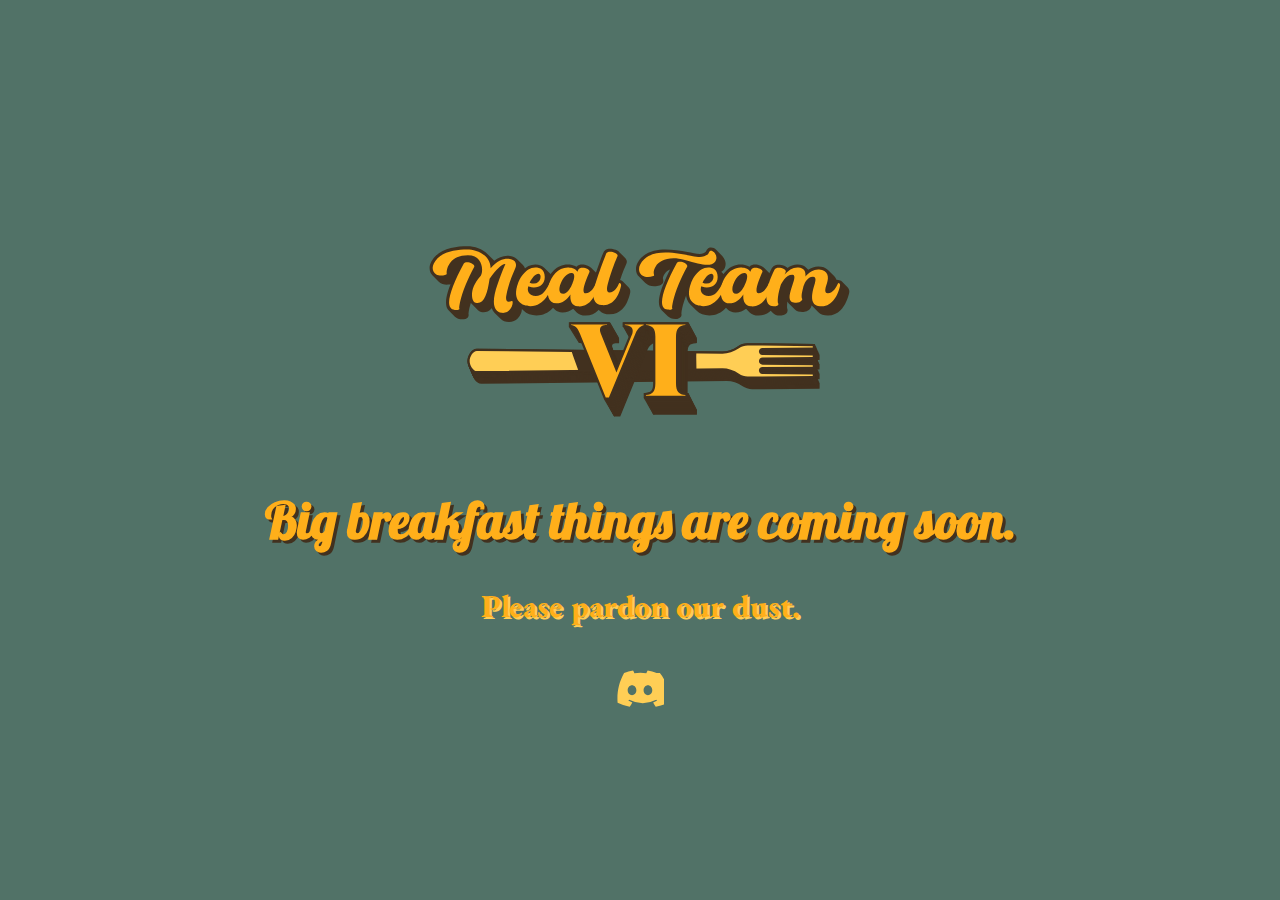
==== commit a83b49d8: "Update index.html" ====
--- a/index.html
+++ b/index.html
@@ -51,14 +51,14 @@
       font-family: 'EB Garamond', serif;
       font-weight: 900;
       font-size: 2rem;
-      text-shadow: 2px 2px 0 #42311F;
+      text-shadow: 2px 2px 0 #FFCE55;
     }
 
     p {
       font-family: 'EB Garamond', serif;
       font-weight: 700;
       font-size: 1.2rem;
-      color: #FFAF1A;
+      color: #FFCE55;
     }
   </style>
 </head>
@@ -1894,11 +1894,16 @@
     <h1>Big breakfast things are coming soon.</h1>
     <h2>Please pardon our dust.</h2>
 
-<a href="https://discord.gg/YOUR_INVITE_HERE" target="_blank" aria-label="Join our Discord" style="margin-top: 30px; display: inline-block;">
-  <svg width="48" viewBox="0 0 71 55" xmlns="http://www.w3.org/2000/svg" fill="#FFCE55" style="aspect-ratio: 71 / 55; display: block;">
+<a href="https://discord.gg/YOUR_INVITE_HERE" target="_blank" aria-label="Join our Discord" style="margin-top: 30px; display: flex; justify-content: center;">
+  <svg 
+    viewBox="0 0 71 55" 
+    xmlns="http://www.w3.org/2000/svg" 
+    fill="#FFCE55" 
+    style="width: 48px; height: auto; aspect-ratio: 71 / 55; display: block;">
     <path d="M60.104 4.552A58.827 58.827 0 0046.852.64a41.319 41.319 0 00-1.972 4.092 56.497 56.497 0 00-17.678 0A41.407 41.407 0 0025.23.64a58.847 58.847 0 00-13.28 3.912C3.708 19.552 1.22 34.129 2.36 48.569a59.494 59.494 0 0017.923 5.72 43.249 43.249 0 003.879-6.223 38.193 38.193 0 01-6.078-2.929c.513-.379 1.015-.773 1.49-1.185a43.786 43.786 0 0039.932 0c.49.412.99.806 1.502 1.185a38.187 38.187 0 01-6.089 2.93 43.344 43.344 0 003.89 6.223 59.51 59.51 0 0017.924-5.721c1.501-17.943-2.556-33.458-11.829-44.017zM23.702 37.265c-3.534 0-6.416-3.282-6.416-7.316 0-4.034 2.861-7.316 6.416-7.316 3.578 0 6.46 3.304 6.416 7.316 0 4.033-2.861 7.316-6.416 7.316zm23.547 0c-3.534 0-6.416-3.282-6.416-7.316 0-4.034 2.861-7.316 6.416-7.316 3.578 0 6.46 3.304 6.416 7.316 0 4.033-2.838 7.316-6.416 7.316z"/>
   </svg>
 </a>
+
 
   </div>
 </body>
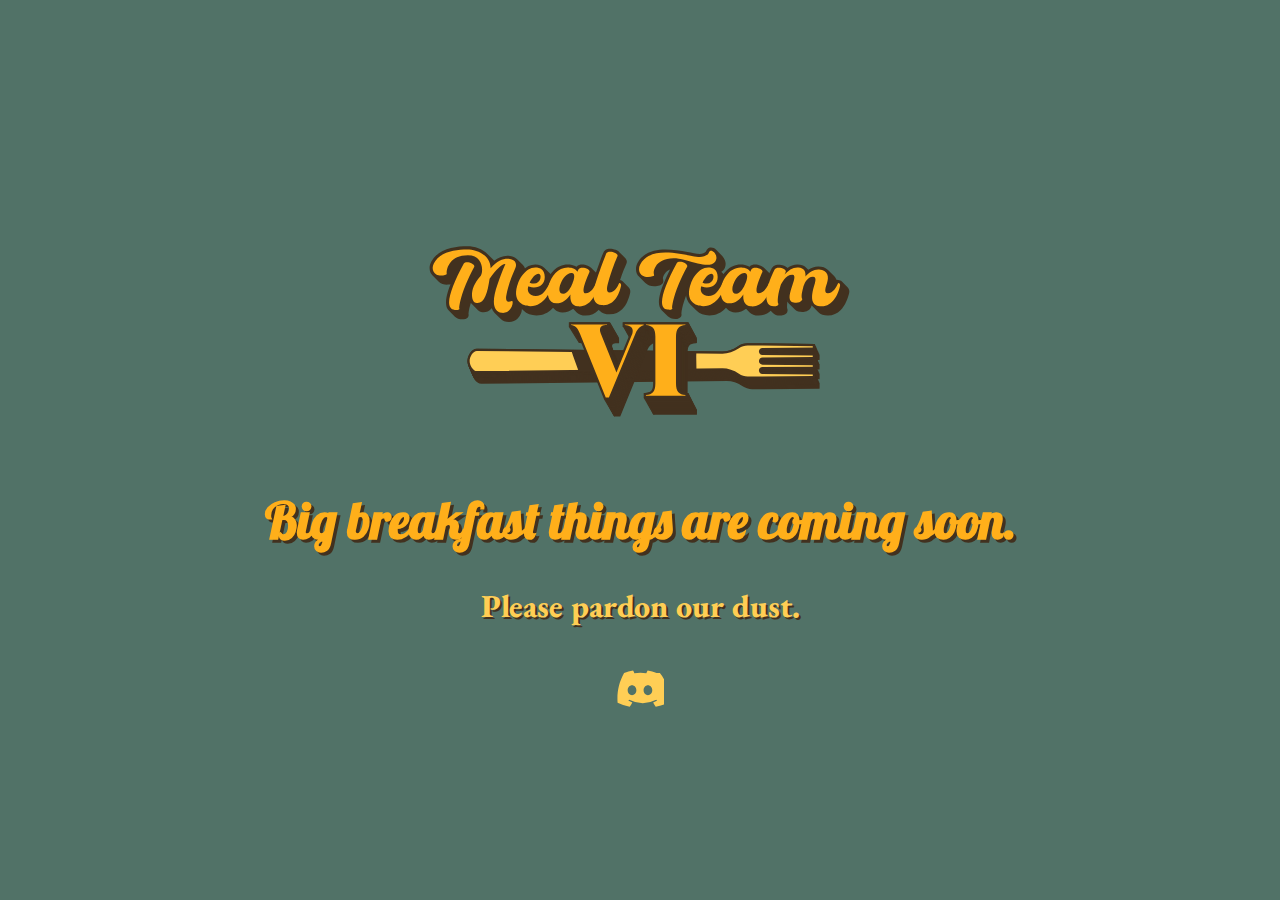
==== commit a614a407: "Update index.html" ====
--- a/index.html
+++ b/index.html
@@ -51,7 +51,8 @@
       font-family: 'EB Garamond', serif;
       font-weight: 900;
       font-size: 2rem;
-      text-shadow: 2px 2px 0 #FFCE55;
+      text-shadow: 2px 2px 0 #42311F;
+      color: #FFCE55;
     }
 
     p {
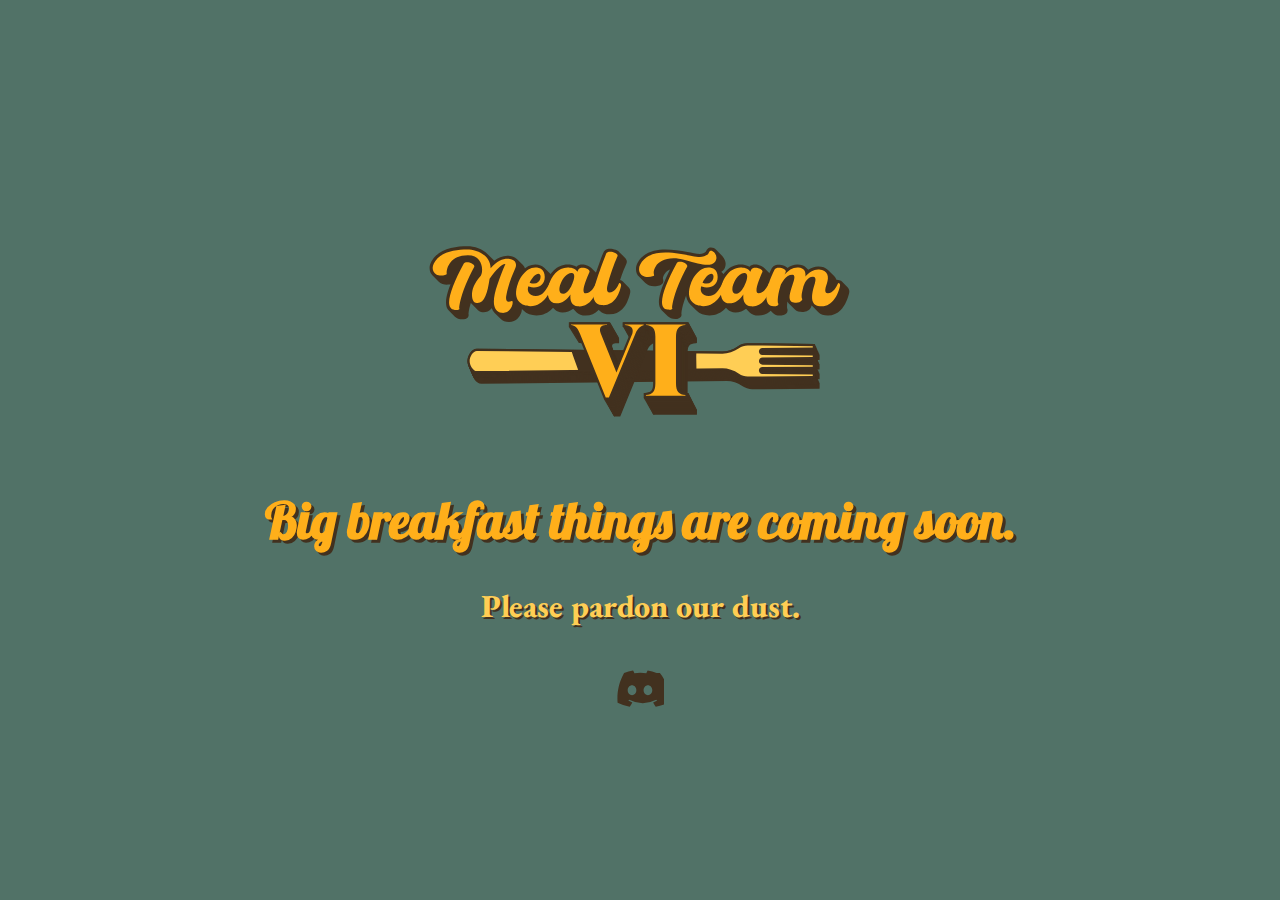
==== commit 046a4100: "Update index.html" ====
--- a/index.html
+++ b/index.html
@@ -1895,12 +1895,21 @@
     <h1>Big breakfast things are coming soon.</h1>
     <h2>Please pardon our dust.</h2>
 
-<a href="https://discord.gg/YOUR_INVITE_HERE" target="_blank" aria-label="Join our Discord" style="margin-top: 30px; display: flex; justify-content: center;">
+<a href="https://discord.gg/YOUR_INVITE_HERE" target="_blank" aria-label="Join our Discord" title="Join our Discord" style="margin-top: 30px; display: flex; justify-content: center;">
   <svg 
     viewBox="0 0 71 55" 
     xmlns="http://www.w3.org/2000/svg" 
-    fill="#FFCE55" 
-    style="width: 48px; height: auto; aspect-ratio: 71 / 55; display: block;">
+    fill="#42311F" 
+    style="
+      width: 48px; 
+      height: auto; 
+      aspect-ratio: 71 / 55; 
+      display: block; 
+      transition: all 0.2s ease-in-out;
+    "
+    onmouseover="this.style.filter='brightness(1.2)'; this.style.transform='scale(1.05)'"
+    onmouseout="this.style.filter='none'; this.style.transform='none'"
+  >
     <path d="M60.104 4.552A58.827 58.827 0 0046.852.64a41.319 41.319 0 00-1.972 4.092 56.497 56.497 0 00-17.678 0A41.407 41.407 0 0025.23.64a58.847 58.847 0 00-13.28 3.912C3.708 19.552 1.22 34.129 2.36 48.569a59.494 59.494 0 0017.923 5.72 43.249 43.249 0 003.879-6.223 38.193 38.193 0 01-6.078-2.929c.513-.379 1.015-.773 1.49-1.185a43.786 43.786 0 0039.932 0c.49.412.99.806 1.502 1.185a38.187 38.187 0 01-6.089 2.93 43.344 43.344 0 003.89 6.223 59.51 59.51 0 0017.924-5.721c1.501-17.943-2.556-33.458-11.829-44.017zM23.702 37.265c-3.534 0-6.416-3.282-6.416-7.316 0-4.034 2.861-7.316 6.416-7.316 3.578 0 6.46 3.304 6.416 7.316 0 4.033-2.861 7.316-6.416 7.316zm23.547 0c-3.534 0-6.416-3.282-6.416-7.316 0-4.034 2.861-7.316 6.416-7.316 3.578 0 6.46 3.304 6.416 7.316 0 4.033-2.838 7.316-6.416 7.316z"/>
   </svg>
 </a>
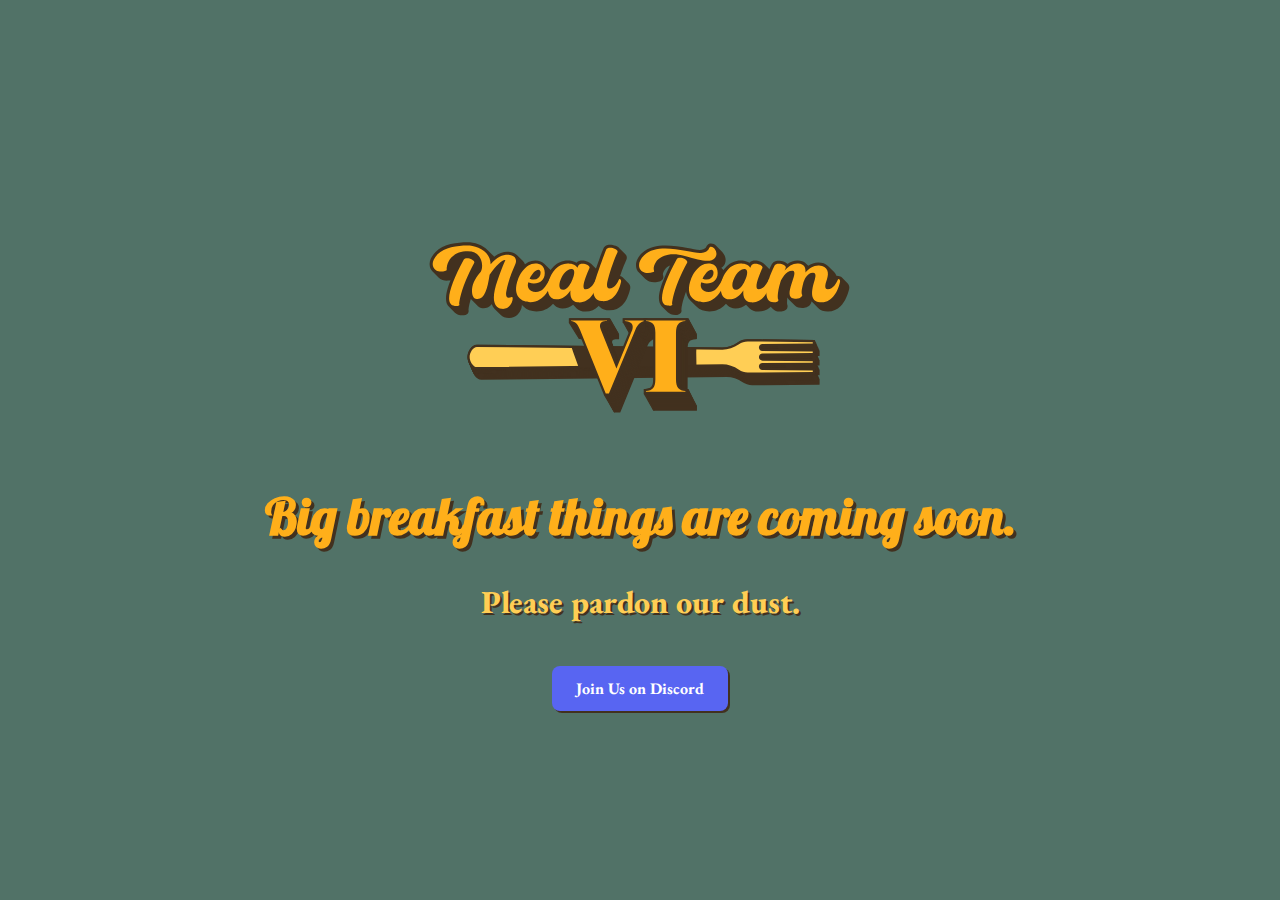
==== commit 7b706053: "Update index.html" ====
--- a/index.html
+++ b/index.html
@@ -60,6 +60,24 @@
       font-weight: 700;
       font-size: 1.2rem;
       color: #FFCE55;
+    }
+
+        .discord-button {
+      margin-top: 30px;
+      background-color: #5865F2;
+      color: white;
+      padding: 12px 24px;
+      font-size: 1rem;
+      font-weight: bold;
+      border: none;
+      border-radius: 8px;
+      text-decoration: none;
+      box-shadow: 2px 2px 0 #42311F;
+      transition: background-color 0.2s ease;
+    }
+
+    .discord-button:hover {
+      background-color: #4752C4;
     }
   </style>
 </head>
@@ -1895,25 +1913,9 @@
     <h1>Big breakfast things are coming soon.</h1>
     <h2>Please pardon our dust.</h2>
 
-<a href="https://discord.gg/YOUR_INVITE_HERE" target="_blank" aria-label="Join our Discord" title="Join our Discord" style="margin-top: 30px; display: flex; justify-content: center;">
-  <svg 
-    viewBox="0 0 71 55" 
-    xmlns="http://www.w3.org/2000/svg" 
-    fill="#42311F" 
-    style="
-      width: 48px; 
-      height: auto; 
-      aspect-ratio: 71 / 55; 
-      display: block; 
-      transition: all 0.2s ease-in-out;
-    "
-    onmouseover="this.style.filter='brightness(1.2)'; this.style.transform='scale(1.05)'"
-    onmouseout="this.style.filter='none'; this.style.transform='none'"
-  >
-    <path d="M60.104 4.552A58.827 58.827 0 0046.852.64a41.319 41.319 0 00-1.972 4.092 56.497 56.497 0 00-17.678 0A41.407 41.407 0 0025.23.64a58.847 58.847 0 00-13.28 3.912C3.708 19.552 1.22 34.129 2.36 48.569a59.494 59.494 0 0017.923 5.72 43.249 43.249 0 003.879-6.223 38.193 38.193 0 01-6.078-2.929c.513-.379 1.015-.773 1.49-1.185a43.786 43.786 0 0039.932 0c.49.412.99.806 1.502 1.185a38.187 38.187 0 01-6.089 2.93 43.344 43.344 0 003.89 6.223 59.51 59.51 0 0017.924-5.721c1.501-17.943-2.556-33.458-11.829-44.017zM23.702 37.265c-3.534 0-6.416-3.282-6.416-7.316 0-4.034 2.861-7.316 6.416-7.316 3.578 0 6.46 3.304 6.416 7.316 0 4.033-2.861 7.316-6.416 7.316zm23.547 0c-3.534 0-6.416-3.282-6.416-7.316 0-4.034 2.861-7.316 6.416-7.316 3.578 0 6.46 3.304 6.416 7.316 0 4.033-2.838 7.316-6.416 7.316z"/>
-  </svg>
-</a>
-
+    <a class="discord-button" href="https://discord.gg/sDtRenKcH3" target="_blank">
+      Join Us on Discord
+    </a>
 
   </div>
 </body>
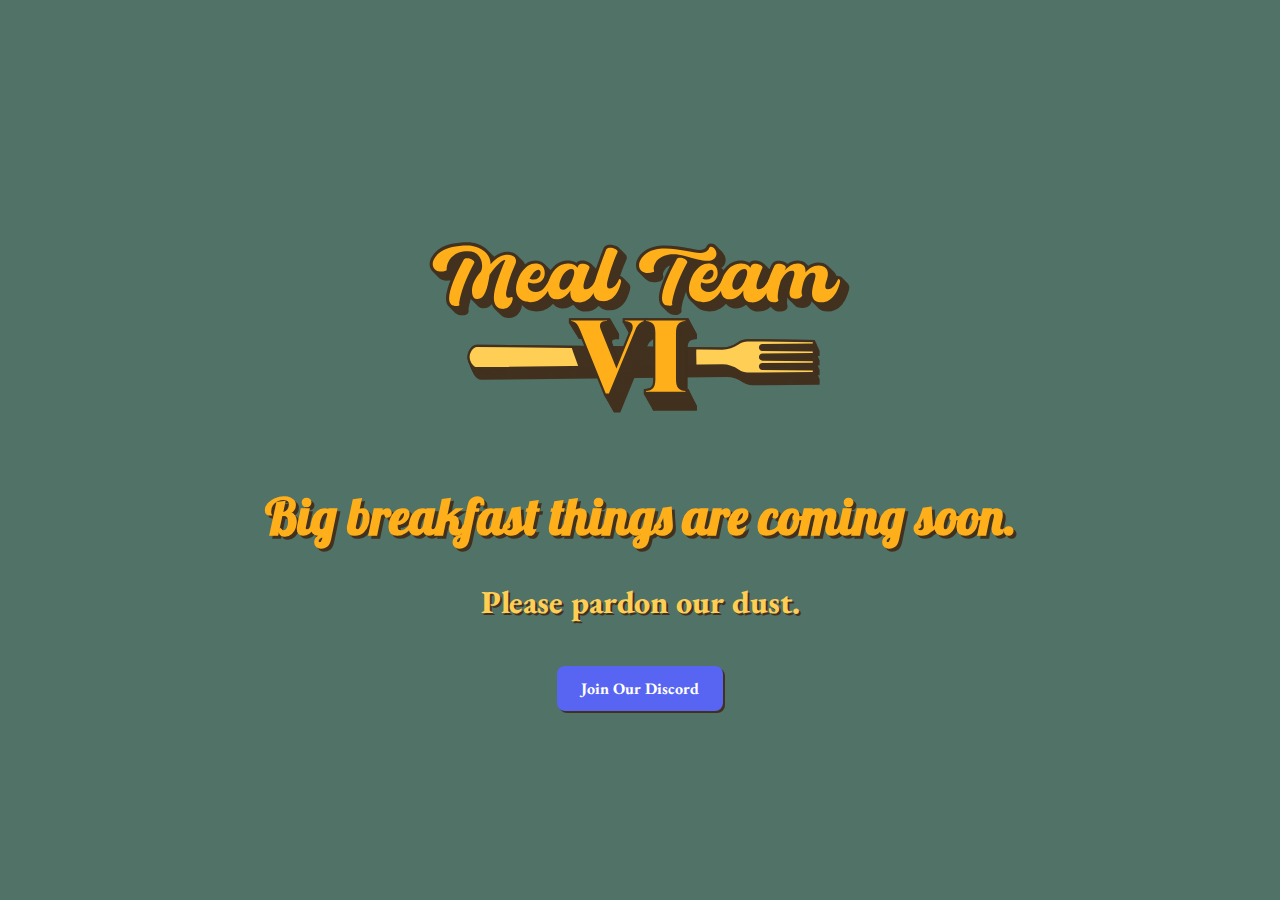
==== commit 05c78abd: "Update index.html" ====
--- a/index.html
+++ b/index.html
@@ -1914,7 +1914,7 @@
     <h2>Please pardon our dust.</h2>
 
     <a class="discord-button" href="https://discord.gg/sDtRenKcH3" target="_blank">
-      Join Us on Discord
+      Join Our Discord
     </a>
 
   </div>
